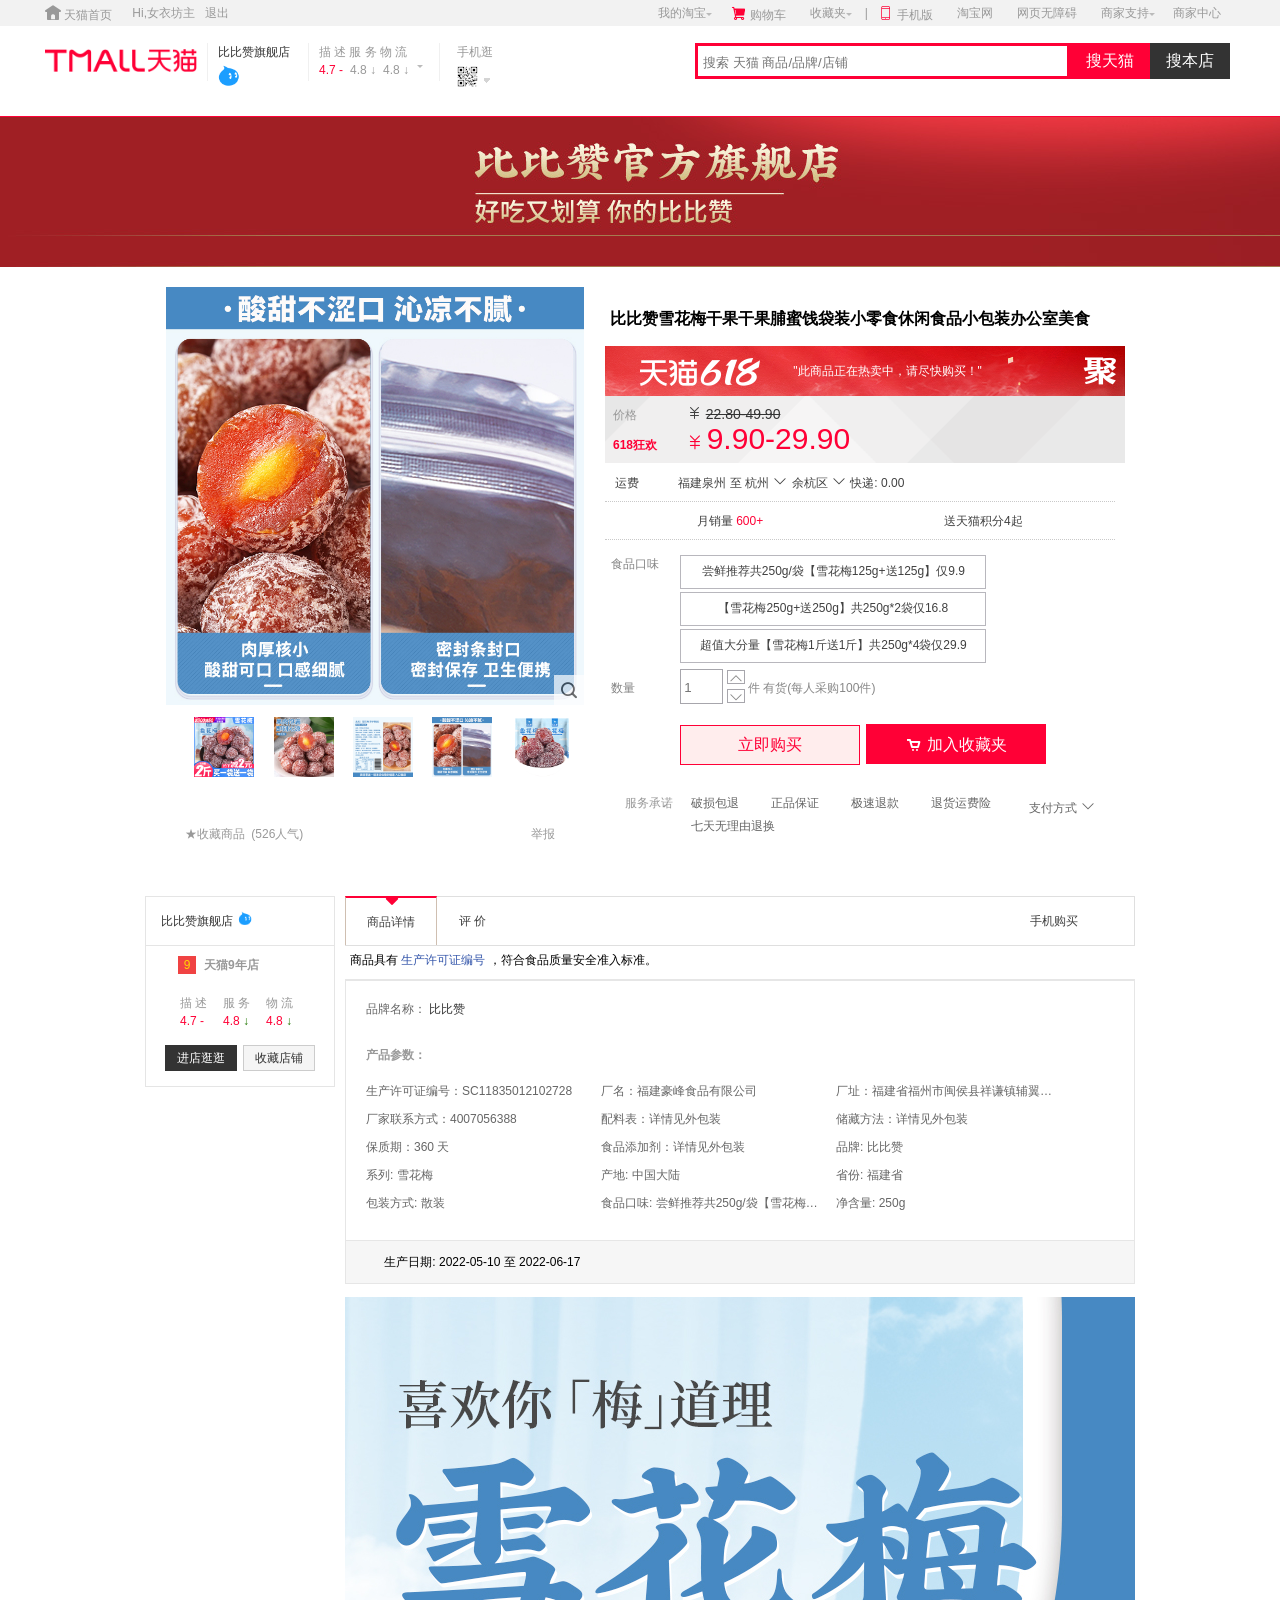
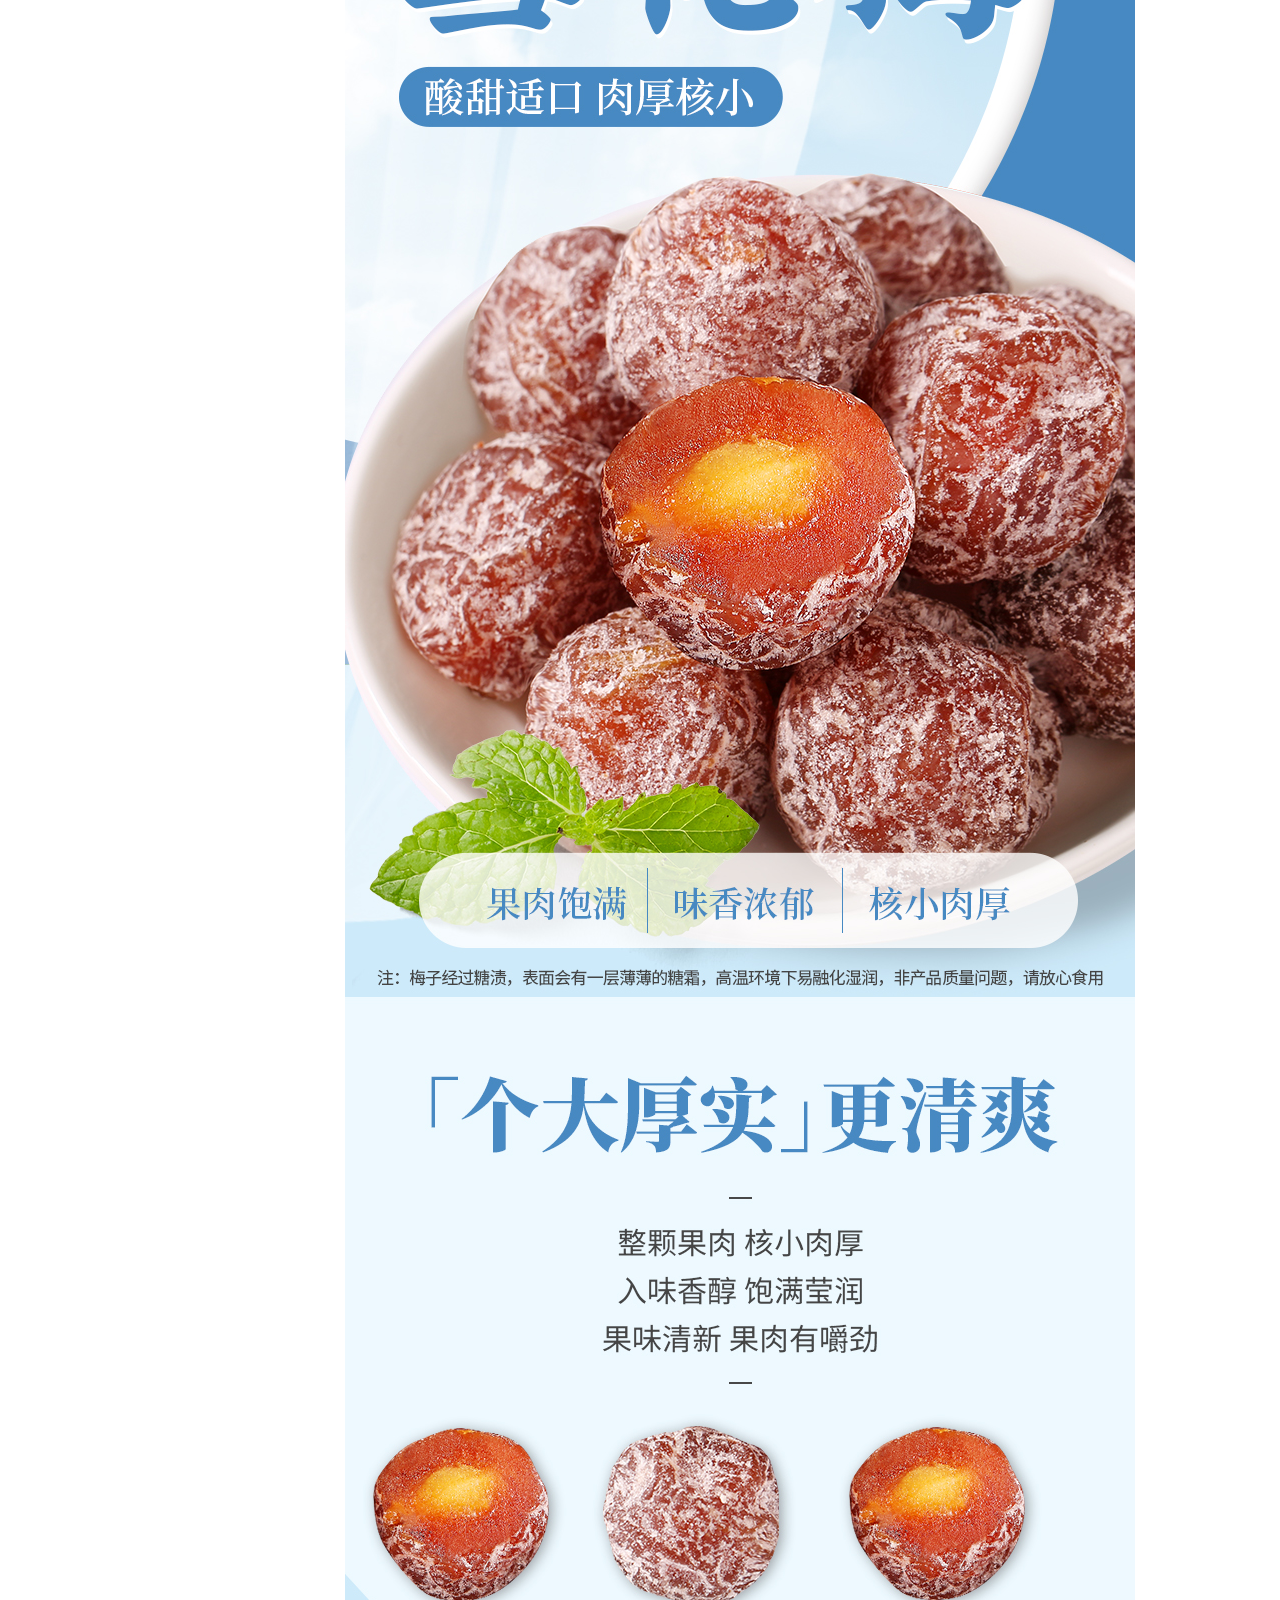
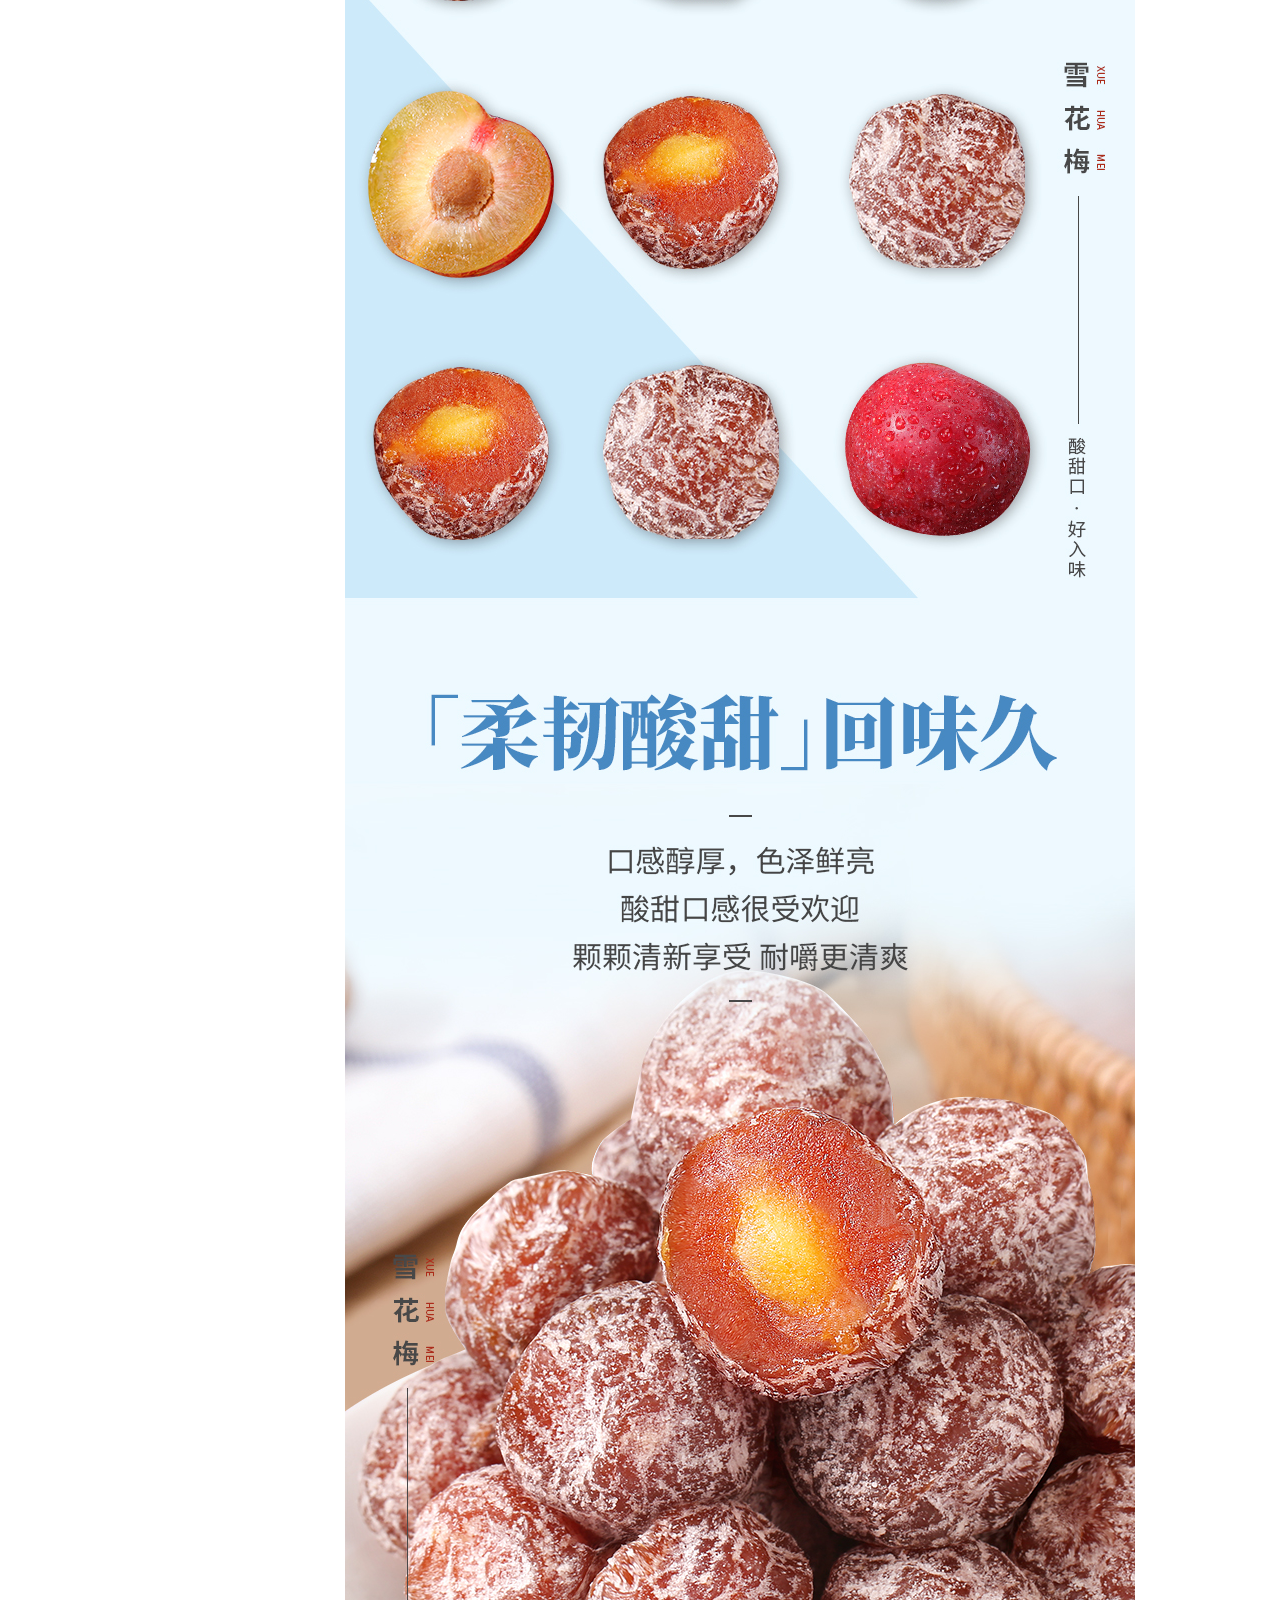
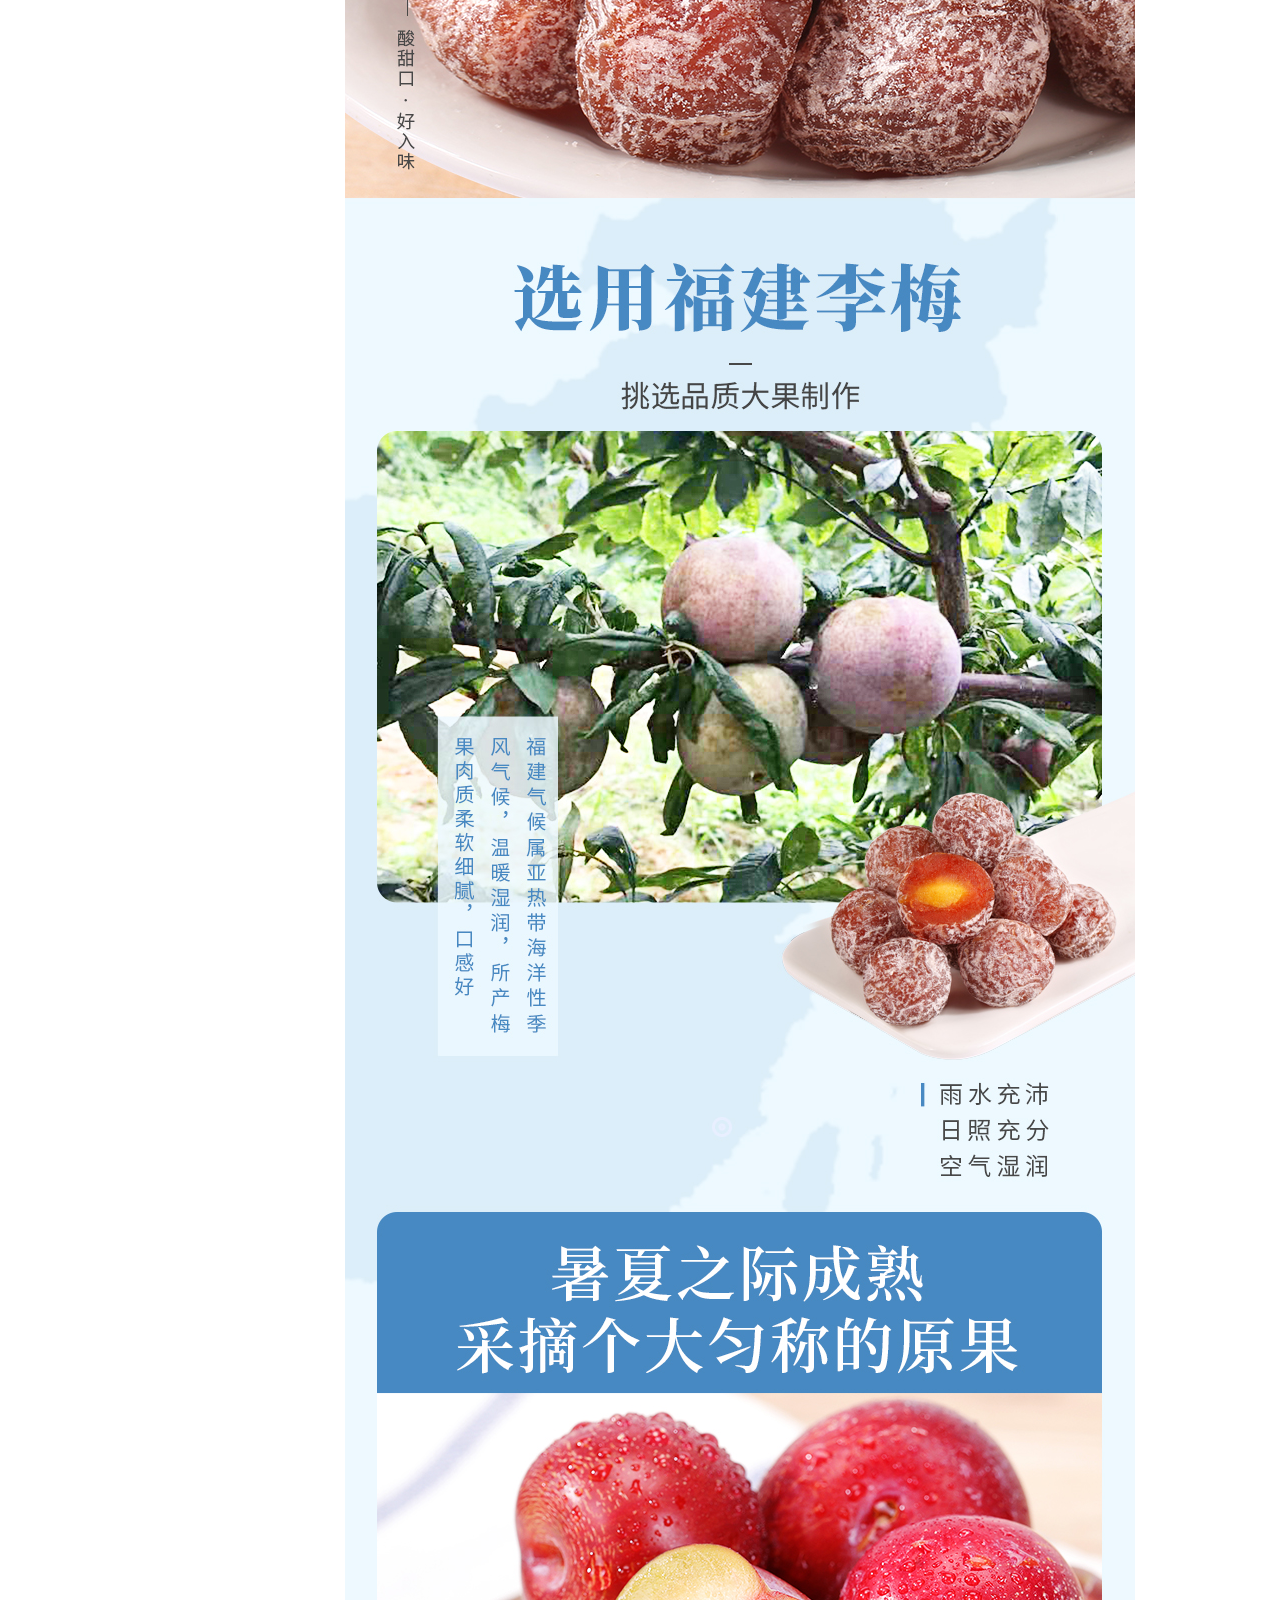
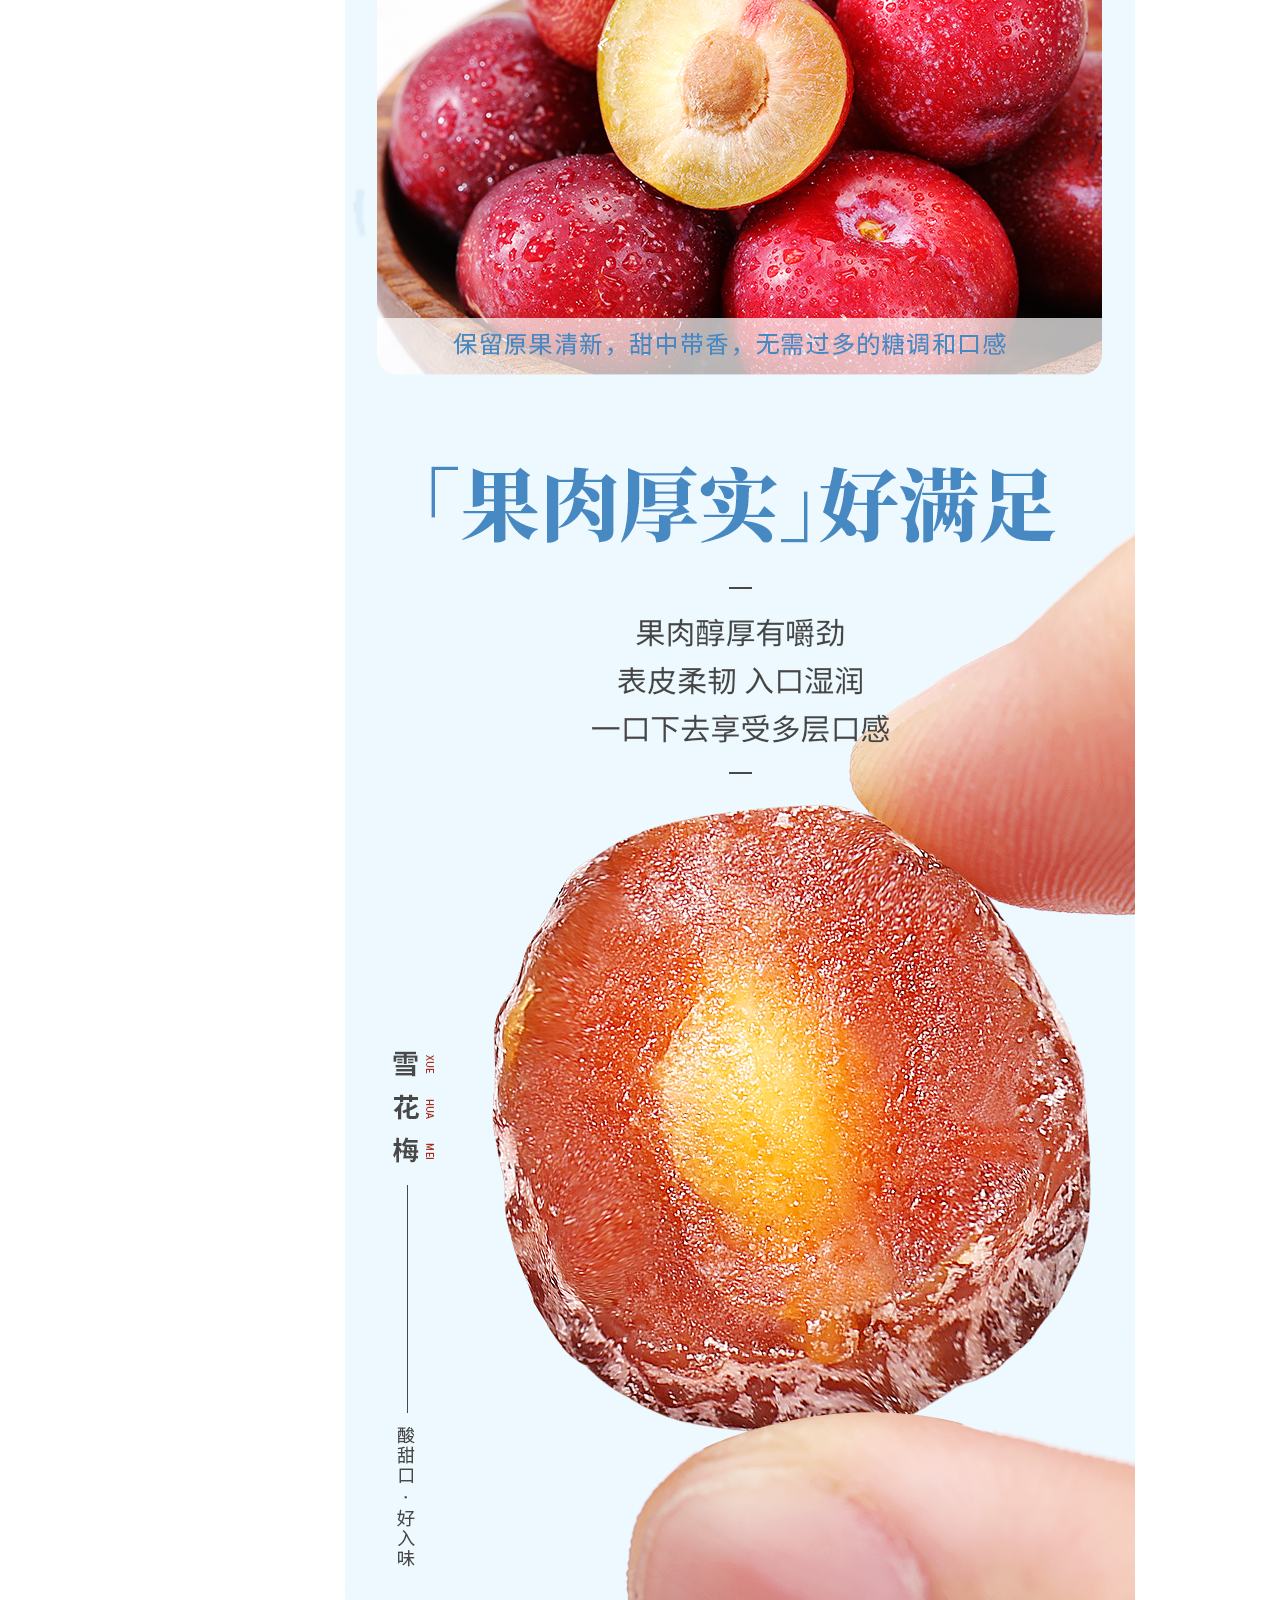
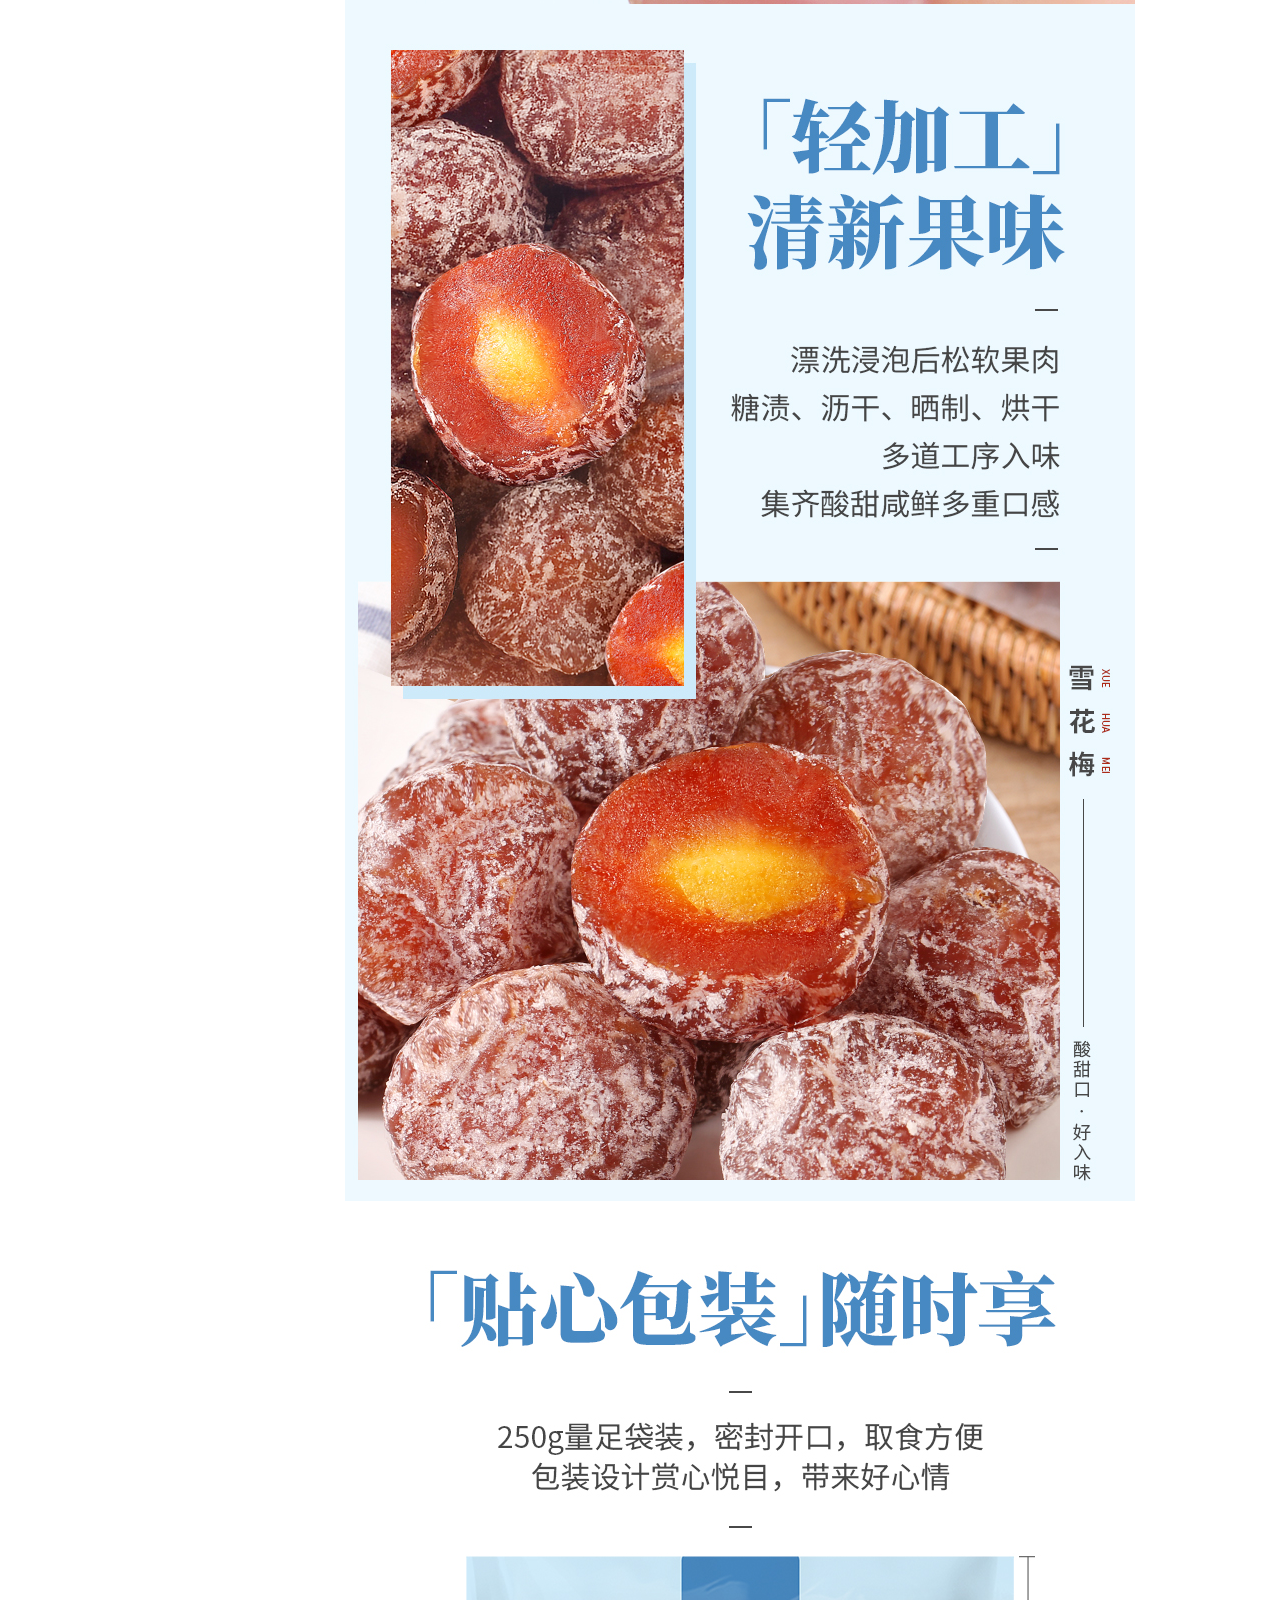
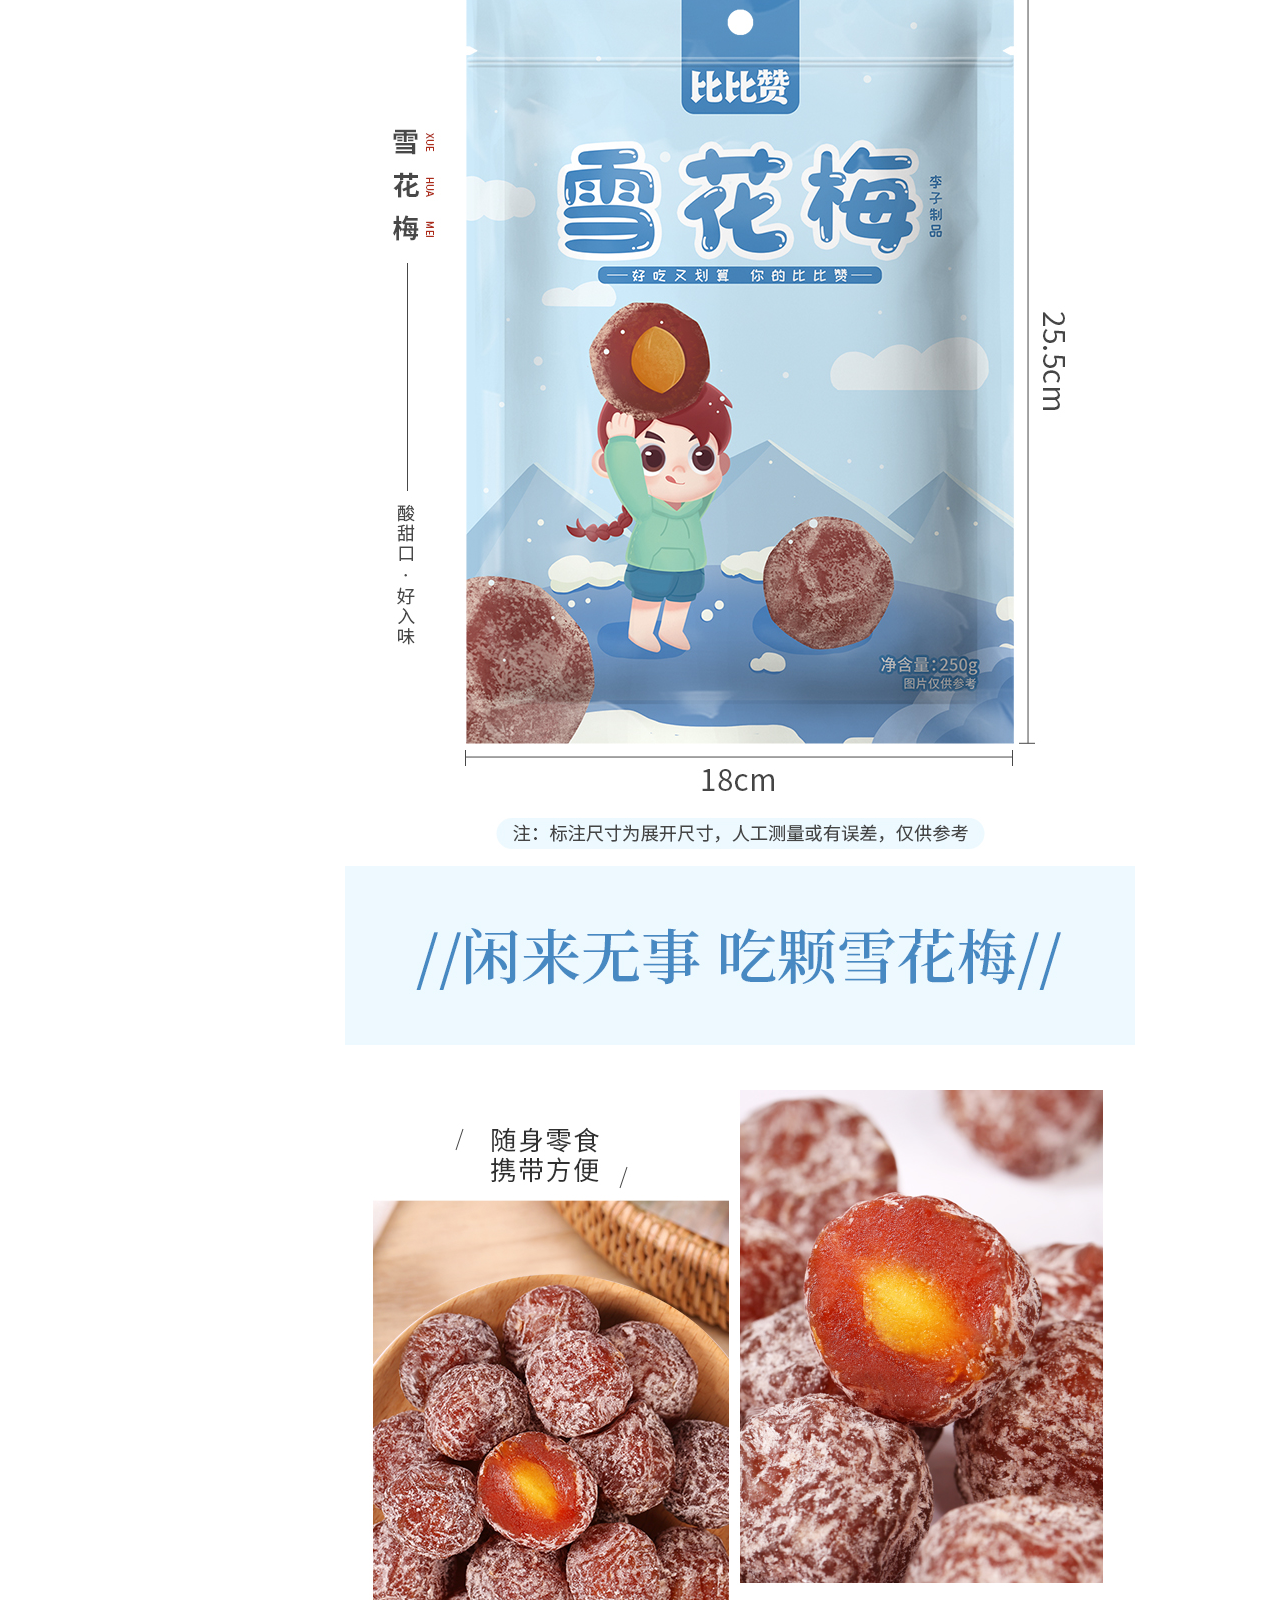
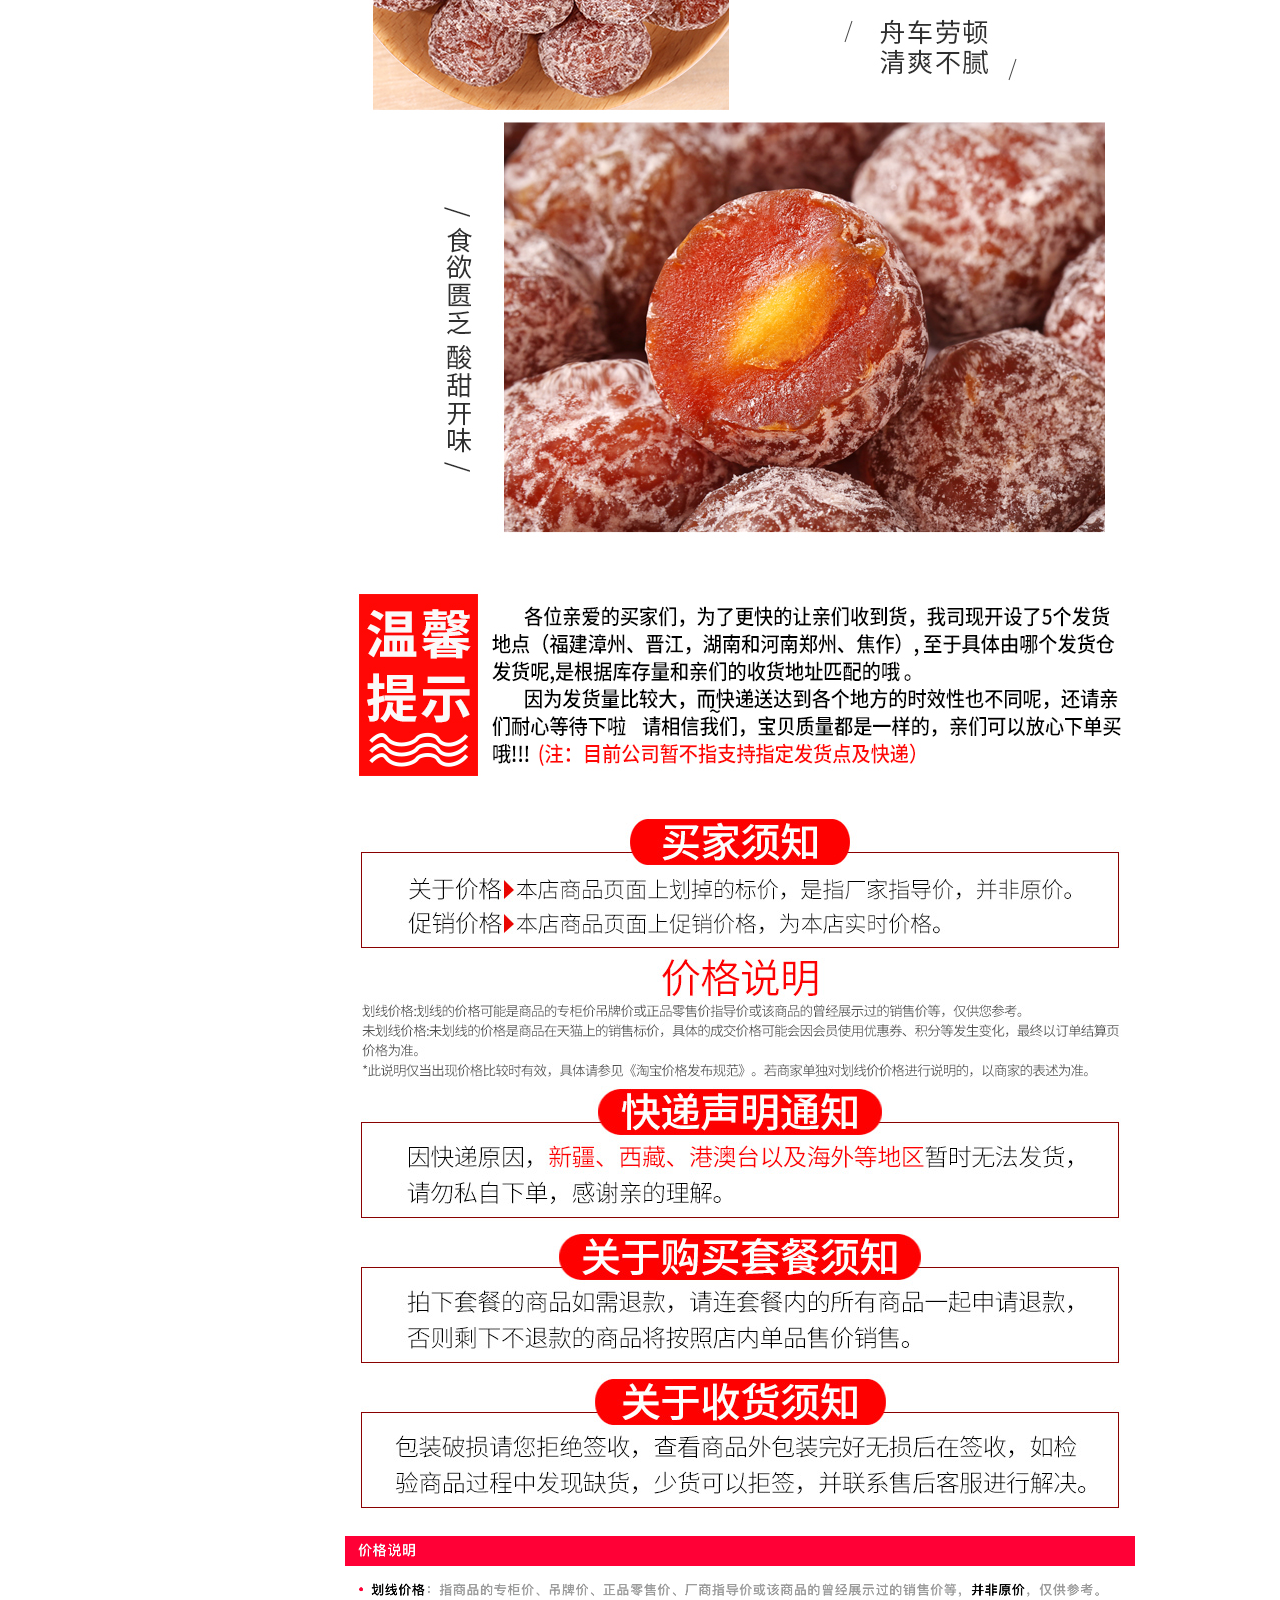
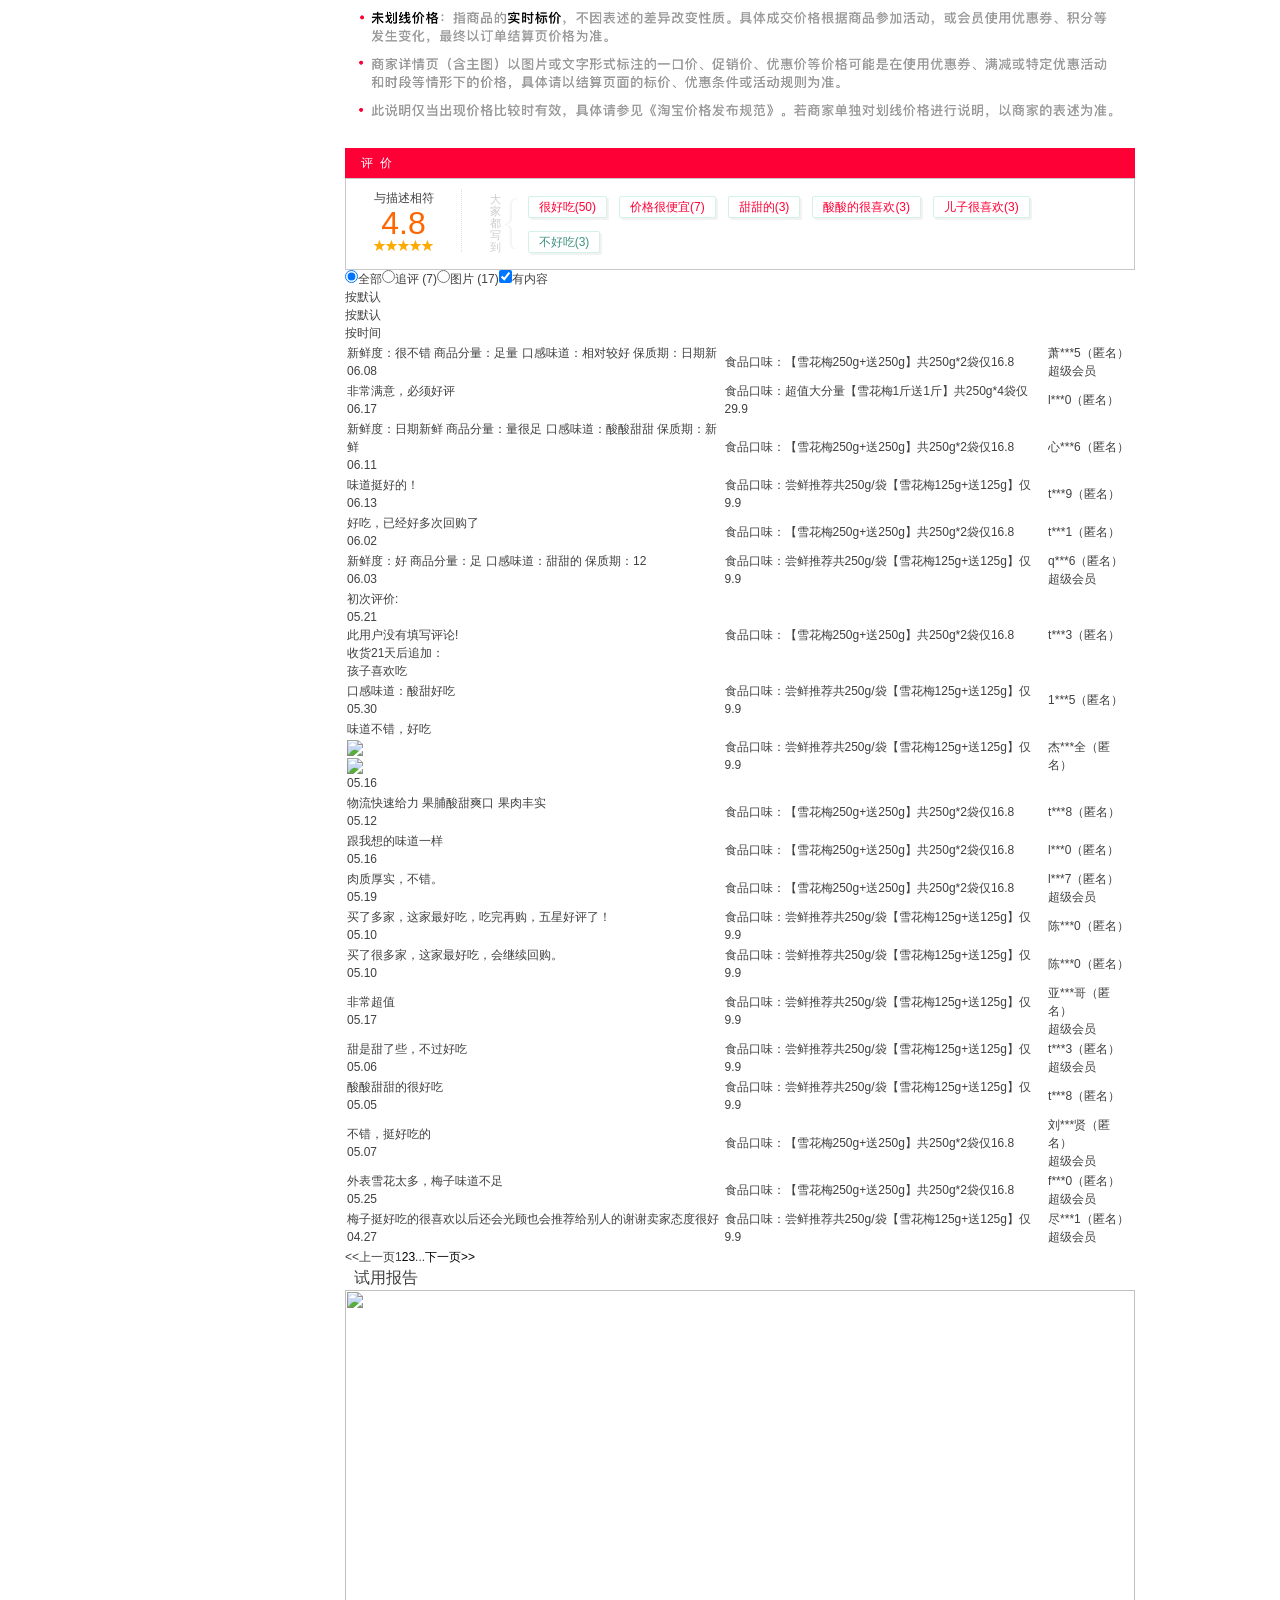
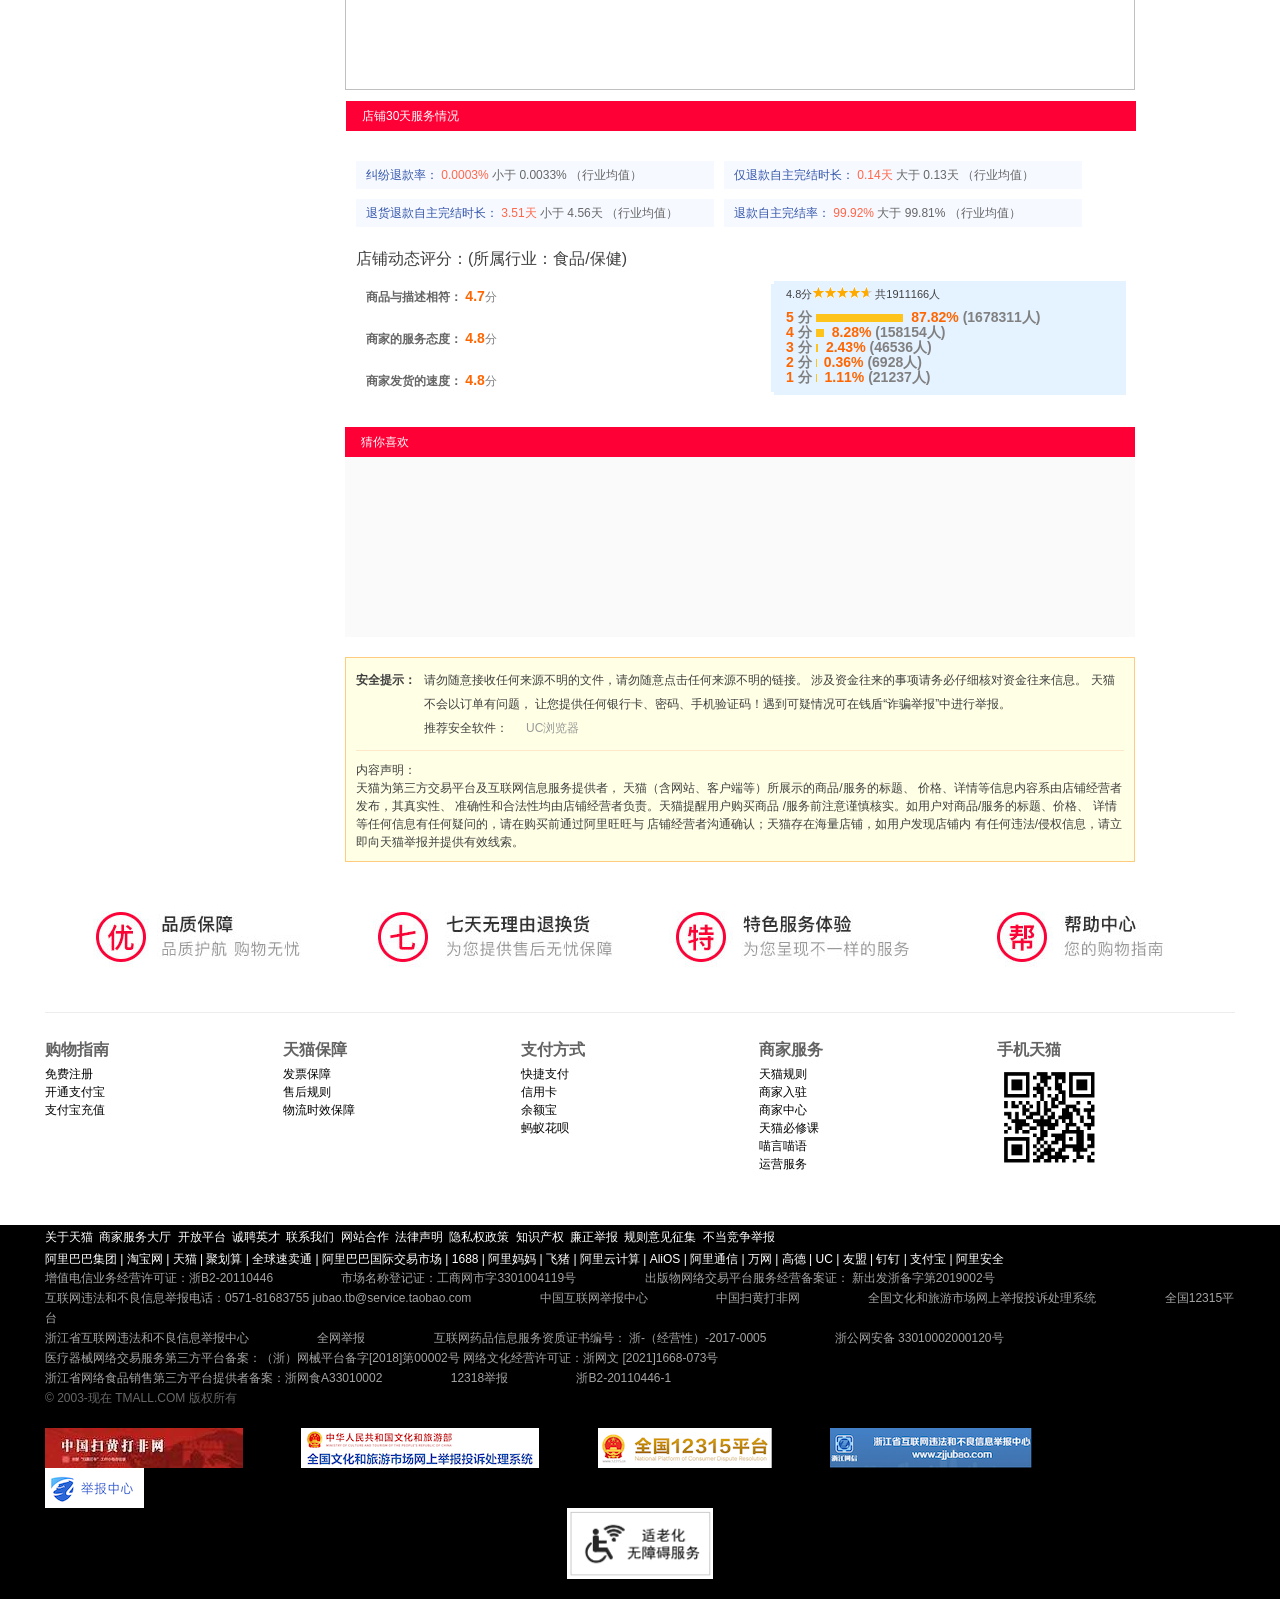
==== src/info.html @ dddafcbf "v1.0.0" ====
<!DOCTYPE html>
<html lang="en">

<head>
  <meta charset="UTF-8" />
  <meta http-equiv="X-UA-Compatible" content="IE=edge" />
  <meta name="viewport" content="width=device-width, initial-scale=1.0" />
  <title>比比赞雪花梅干果干果脯蜜饯袋装小零食休闲食品小包装办公室美食</title>
  <link rel="stylesheet" href="./css/iconfont.css" />
  <link rel="stylesheet" href="./css/reset.css" />
  <link rel="stylesheet" href="./css/info.css" />
</head>

<body>
  <header class="header">
    <div class="container">
      <ul class="hr-lf">
        <li style="padding-right: 20px">
          <a href="#">
            <span class="iconfont icon-fangjian"></span>
            天猫首页
          </a>
        </li>
        <li>Hi,<a href="#">女衣坊主</a></li>
        <a href="#">退出</a>
      </ul>
      <ul class="hr-rg">
        <li>
          <a href="#">
            我的淘宝
            <p class="dropD"></p>
          </a>
        </li>
        <li>
          <a href="#">
            <span class="iconfont icon-gouwuche"></span>
            购物车
          </a>
        </li>
        <li>
          <a href="#">
            收藏夹
            <p class="dropD"></p>
          </a>
        </li>
        <b>|</b>
        <li>
          <a href="#">
            <span class="iconfont icon-shouji"></span>
            手机版
          </a>
        </li>
        <li><a href="#">淘宝网</a></li>
        <li><a href="#">网页无障碍</a></li>
        <li>
          <a href="#">
            商家支持
            <p class="dropD"></p>
          </a>
        </li>
        <li>
          <a href="#">商家中心</a>
        </li>
      </ul>
    </div>
  </header>

  <div class="navcon">
    <div class="nav-hd">
      <div class="navhd-img">
        <img src="./img/tianmao.png" alt="" />
      </div>
      <div class="navhd-middle">
        <div class="navmd-l">
          <span>比比赞旗舰店</span>
          <a href="#"></a>
        </div>
        <div class="navmd-r">
          <ul class="navmdr-t">
            <li>描 述</li>
            <li>服 务</li>
            <li>物 流</li>
          </ul>
          <br />
          <ul class="navmdr-b">
            <li style="color: #ff0036">4.7 -</li>
            <li>4.8 ↓</li>
            <li>4.8 ↓</li>
          </ul>
          <p class="dropD"></p>
        </div>
      </div>
      <div class="navhd-main">
        <span>手机逛淘宝</span>
        <span class="tu"></span>
        <span class="tuicon"></span>
      </div>
      <div class="navhd-ft">
        <input type="text" placeholder="搜索 天猫 商品/品牌/店铺" />
        <a href="#" style="background-color: #ff0036">搜天猫</a>
        <a href="#">搜本店</a>
      </div>
    </div>
  </div>

  <div class="bjtu">
    <img src="./img/infonav1.jpg" alt="" />
  </div>

  <div class="mainer clearfix">
    <div class="manr-l">
      <img src="../src/img/210002016.jpg" alt="" />
      <span class="iconfont icon-fangdajing"></span>
      <ul>
        <li><img src="./img/210002019.jpg" alt="" /></li>
        <li><img src="./img/210002018.jpg" alt="" /></li>
        <li><img src="./img/210002017.jpg" alt="" /></li>
        <li><img src="./img/210002016.jpg" alt="" /></li>
        <li><img src="./img/210002015.jpg" alt="" /></li>
      </ul>
      <p>
        ★收藏商品
        <span>(526人气)</span>
        <a href="#">举报</a>
      </p>
    </div>
    <div class="manr-r">
      <div class="tbdetail-hd">比比赞雪花梅干果干果脯蜜饯袋装小零食休闲食品小包装办公室美食</div>
      <div class="tbdetail-hd1">
        <img src="./img/210002020.png" alt="" />
        "此商品正在热卖中，请尽快购买！"
        <span class="iconfont icon-juhuasuan"></span>
      </div>
      <div class="tbdetail-hd2">
        <div class="tdhd-t">
          <span class="tdt-l">价格</span>
          <span class="tdt-r">
            <em class="iconfont icon-rmb"></em>
            <s>22.80-49.90</s>
          </span>
        </div>
        <div class="tdhd-b">
          <span class="tdb-l">618狂欢</span>
          <span class="tdb-r">
            <em class="iconfont icon-rmb"></em>
            <i>9.90-29.90</i>
          </span>
        </div>
      </div>
      <div class="tbdetail-hd3">
        <span class="wattel">运费</span>
        <span>
          福建泉州 至 杭州
          <span class="iconfont icon-xiangxia"></span>
          余杭区
          <span class="iconfont icon-xiangxia"></span>
          快递: 0.00
        </span>
      </div>
      <div class="tbdetail-hd4">
        <span>月销量 <b style="color: #ff0036">600+</b></span>
        <span>送天猫积分<b>4</b>起</span>
      </div>
      <div class="tbdetail-hd5">
        <span>食品口味</span>
        <span>
          <p>尝鲜推荐共250g/袋【雪花梅125g+送125g】仅9.9</p>
          <p>【雪花梅250g+送250g】共250g*2袋仅16.8</p>
          <p>超值大分量【雪花梅1斤送1斤】共250g*4袋仅29.9</p>
        </span>
      </div>
      <div class="tbdetail-hd6">
        <span class="number">数量</span>
        <span class="number2">
          <input type="text" placeholder="1" />
          <div class="box1">
            <span class="iconfont icon-xiangshang"></span>
            <span class="iconfont icon-xiangxia"></span>
          </div>
          件
          <span>有货(每人采购100件)</span>
        </span>
      </div>
      <div class="tbdetail-hd7">
        <a href="#">立即购买</a>
        <a href="#">
          <span class="iconfont icon-gouwuche2"></span>
          加入收藏夹
        </a>
      </div>
      <div class="tbdetail-hd8">
        <span>服务承诺</span>
        <ul class="tb-serPromise">
          <li>
            <a href="//pages.tmall.com/wow/jz/act/fuwuchengjie?wh_menu_key=psbp"
              title="签收后72小时（食品24小时）内，发现商品破损/漏液，商家承诺24小时内处理，信用评级极好用户享极速退。" target="_blank">
              破损包退
            </a>
          </li>
          <li>
            <a href="//rule.tmall.com/tdetail-4400.htm" title="商品支持正品保障服务" target="_blank"> 正品保证 </a>
          </li>
          <li>
            <a href="//vip.tmall.com/vip/privilege.htm?spm=3.1000588.0.141.2a0ae8&amp;priv=speed"
              title="极速退款是为诚信会员提供的退款退货流程的专享特权，额度是根据每个用户当前的信誉评级情况而定" target="_blank">
              极速退款
            </a>
          </li>
          <li>
            <a href="//pages.tmall.com/wow/rules/20020/thbyfx?wh_biz=tm" title="卖家投保退货运费险，负担一定金额退货运费（保单生效以下单显示为准）"
              target="_blank">
              退货运费险
            </a>
          </li>
          <li>
            <a href="//pages.tmall.com/wow/seller/act/seven-day" title="七天无理由退换" target="_blank">
              七天无理由退换
            </a>
          </li>
        </ul>
        <div class="payid clearfix">
          <p>支付方式</p>
          <em class="iconfont icon-xiangxia"></em>
        </div>
      </div>
    </div>
  </div>

  <div class="tbdetail clearfix">
    <div class="tbdtl-l">
      <div class="tbdtll-name">
        <a href="#">比比赞旗舰店<i></i></a>
      </div>
      <div class="shop-cert">
        <span class="icon">9</span>
        <div class="text">天猫9年店</div>
      </div>
      <div class="main-info">
        <div class="shopdsr-item">
          <div class="shopdsr-title">描 述</div>
          <div class="shopdsr-score">
            <span class="shopdsr-score-con"> 4.7 - </span>
          </div>
        </div>
        <div class="shopdsr-item">
          <div class="shopdsr-title">服 务</div>
          <div class="shopdsr-score">
            <span class="shopdsr-score-con">
              4.8
              <i style="color: #1f7700">↓</i>
            </span>
          </div>
        </div>
        <div class="shopdsr-item">
          <div class="shopdsr-title">物 流</div>
          <div class="shopdsr-score">
            <span class="shopdsr-score-con">
              4.8
              <i style="color: #1f7700">↓</i>
            </span>
          </div>
        </div>
      </div>
      <div class="btnArea">
        <a href="//skshipin.tmall.com" target="_blank" class="enterShop">进店逛逛</a>
        <a href="//favorite.taobao.com/popup/add_collection.htm?id=111196272&amp;itemid=111196272&amp;itemtype=0&amp;ownerid=88ad5d5c107a16c6ba71e7bb06b05361&amp;scjjc=2"
          mercury:params="id=111196272&amp;itemid=111196272&amp;itemtype=0&amp;ownerid=88ad5d5c107a16c6ba71e7bb06b05361"
          class="favShop">
          收藏店铺
        </a>
      </div>
    </div>
    <div class="tbdtl-r">
      <div class="tddtlr1">
        <ul class="tabbar">
          <li>
            商品详情
            <span class="iconfont icon-xiangxia1"></span>
          </li>
          <li>评 价</li>
          <li>手机购买</li>
        </ul>
      </div>
      <div class="tddtlr2">
        <ul class="auth-list">
          <li>
            商品具有
            <a target="_blank" href="//baike.taobao.com/view.htm?tp=18&amp;wd=SC11835012102728">生产许可证编号</a>
            ，符合食品质量安全准入标准。
          </li>
        </ul>
      </div>
      <div class="tddtlr3">
        <div class="attributes-list">
          <div class="name">
            品牌名称：<b class="J_EbrandLogo" target="_blank"
              href="//brand.tmall.com/brandInfo.htm?brandId=6370618910&amp;type=0&amp;scm=1048.1.1.4">
              比比赞
            </b>
          </div>
        </div>
        <p class="attr-list-hd">
          <em>产品参数：</em>
        </p>
        <ul class="J_AttrUL clearfix">
          <li title="SC11835012102728">生产许可证编号：SC11835012102728</li>
          <li title="福建豪峰食品有限公司">厂名：福建豪峰食品有限公司</li>
          <li title="福建省福州市闽侯县祥谦镇辅翼村合金路2号厂房四第三层">
            厂址：福建省福州市闽侯县祥谦镇辅翼村合金路2号厂房四第三层
          </li>
          <li title="4007056388">厂家联系方式：4007056388</li>
          <li title="详情见外包装">配料表：详情见外包装</li>
          <li title="详情见外包装">储藏方法：详情见外包装</li>
          <li title="360">保质期：360 天</li>
          <li title="详情见外包装">食品添加剂：详情见外包装</li>
          <li id="J_attrBrandName" title="&nbsp;比比赞">品牌:&nbsp;比比赞</li>
          <li title="&nbsp;雪花梅">系列:&nbsp;雪花梅</li>
          <li title="&nbsp;中国大陆">产地:&nbsp;中国大陆</li>
          <li title="&nbsp;福建省">省份:&nbsp;福建省</li>
          <li title="&nbsp;散装">包装方式:&nbsp;散装</li>
          <li
            title="&nbsp;尝鲜推荐共250g/袋【雪花梅125g+送125g】仅9.9&nbsp;【雪花梅250g+送250g】共250g*2袋仅16.8&nbsp;超值大分量【雪花梅1斤送1斤】共250g*4袋仅29.9&nbsp;共250g/袋【雪花梅125g+送125g】仅11/&nbsp;【雪花梅250g+送250g】共250g*2袋仅18.7/&nbsp;【雪花梅1斤送1斤】共250g*4袋仅33.2/">
            食品口味:&nbsp;尝鲜推荐共250g/袋【雪花梅125g+送125g】仅9.9&nbsp;【雪花梅250g+送250g】共250g*2袋仅16.8&nbsp;超值大分量【雪花梅1斤送1斤】共250g*4袋仅29.9&nbsp;共250g/袋【雪花梅125g+送125g】仅11/&nbsp;【雪花梅250g+送250g】共250g*2袋仅18.7/&nbsp;【雪花梅1斤送1斤】共250g*4袋仅33.2/
          </li>
          <li title="&nbsp;250g">净含量:&nbsp;250g</li>
          <!-- 健字号相关-->
        </ul>
        <div class="tb-validity">
          <img src="//img.alicdn.com/tps/i2/T1BzTmXnNbXXX1azE.-13-13.png" width="13" height="13" />
          生产日期: 2022-05-10 至 2022-06-17
        </div>
      </div>
      <div class="tddtlr4">
        <p>
          <img src="./img/210002011.jpg" alt="" />
          <img src="./img/210002010.jpg" alt="" />
          <img src="./img/210002009.jpg" alt="" />
          <img src="./img/210002008.jpg" alt="" />
          <img src="./img/210002007.jpg" alt="" />
          <img src="./img/210002006.jpg" alt="" />
          <img src="./img/210002005.jpg" alt="" />
          <img src="./img/210002004.jpg" alt="" />
          <img src="./img/210002003.jpg" alt="" />
          <img src="./img/210002002.jpg" alt="" />
          <img src="./img/210002001.jpg" alt="" />
          <img src="./img/210002000.png" alt="" />
        </p>
      </div>
      <div class="tddtlr5">
        <div id="J_Reviews" class="J_DetailSection">
          <h4 class="hd">评&nbsp;&nbsp;价</h4>
          <div class="tm-rate">
            <div class="rate-header">
              <div class="rate-score">
                <h4>与描述相符</h4>
                <strong>4.8</strong>
                <p><span class="score-value-no"><em></em></span></p>
              </div>
              <div class="rate-tag-box">
                <div class="rate-tag-label"><span>大家都写到</span></div>
                <div class="rate-tag-list">
                  <div class="rate-tag-inner">
                    <span class="tag-posi">
                      <a id="ratetag923_10231014a" href="#">
                        很好吃(50)
                        <s></s>
                      </a>
                    </span>
                    <span class="tag-posi">
                      <a id="ratetag923_10001013a" href="#">
                        价格很便宜(7)
                        <s></s>
                      </a>
                    </span>
                    <span class="tag-posi">
                      <a id="ratetag923_10041014a" href="#">
                        甜甜的(3)
                        <s></s>
                      </a>
                    </span>
                    <span class="tag-posi">
                      <a id="ratetag923_10051014a" href="#">
                        酸酸的很喜欢(3)
                        <s></s>
                      </a>
                    </span>
                    <span class="tag-posi">
                      <a id="ratetag923_10031000a" href="#">
                        儿子很喜欢(3)
                        <s></s>
                      </a>
                    </span>
                    <span class="tag-neg">
                      <a id="ratetag923_10231014b" href="#">
                        不好吃(3)
                        <s></s>
                      </a>
                    </span>
                  </div>
                </div>
                <span class="rate-tag-toggle" title="显示所有信息"></span>
              </div>
            </div>
            <div class="rate-toolbar"><span class="rate-filter"><input class="rate-list-all rate-radio-group"
                  id="J_RateWithFilterall1655771449281" type="radio" name="radiogrounp" checked=""><label
                  for="J_RateWithFilterall1655771449281">全部</label><input class="rate-list-append rate-radio-group"
                  id="J_RateWithAppend1655771449281" type="radio" name="radiogrounp"><label
                  for="J_RateWithAppend1655771449281">追评 (7)</label><input class="rate-list-picture rate-radio-group"
                  id="J_RateWithPicture1655771449281" type="radio" name="radiogrounp"><label
                  for="J_RateWithPicture1655771449281">图片 (17)</label></span><span class="rate-chat-btn"
                style="display: none;"><input class="rate-list-chat rate-radio-group" id="J_ReviewChat1655771449281"
                  type="radio" name="radiogrounp"><label for="J_ReviewChat1655771449281">一起逛</label></span><span
                class="tm-toolbar-lft"><span class="tm-rate-addin"></span><input class="rate-list-hascontent"
                  id="J_RateWithContent1655771449281" type="checkbox" name="content" checked=""><label
                  for="J_RateWithContent1655771449281">有内容</label>
                <div class="rate-sort ">
                  <div class="tm-selectbtn tm-rate-sort"> <span z-index="0" class="tm-current">按默认</span>
                    <ul>
                      <li event-val="sort_3" event-data="{userPropertyId:10,userPropertyIndex:0}" class="tm-r-default">
                        <a"> 按默认 </a">
                      </li>
                      <li event-val="sort_1"
                        event-data="{userPropertyId:&quot;10&quot;,userPropertyIndex:&quot;1&quot;}" class="tm-r-time">
                        <a"> 按时间 </a">
                      </li>
                    </ul>
                  </div>
                </div>
              </span>
            </div>
            <div class="rate-grid">
              <table>
                <tbody>
                  <tr>
                    <td class="tm-col-master">
                      <div class="tm-rate-content">
                        <div class="tm-rate-fulltxt">新鲜度：很不错 商品分量：足量 口感味道：相对较好 保质期：日期新</div>
                        <div class="tm-m-photos">
                          <ul class="tm-m-photos-thumb"> </ul>
                          <div class="tm-m-photo-viewer" style="width:0px;height:0px;display:none;"> <img src=""> <a
                              class="tm-m-photo-viewer-navleft"><i class="tm-m-photo-viewer-navicon"></i></a> <a
                              class="tm-m-photo-viewer-navright"><i class="tm-m-photo-viewer-navicon"></i></a></div>
                        </div>
                      </div>
                      <div class="tm-rate-date">06.08</div>
                    </td>
                    <td class="col-meta">
                      <div class="rate-sku">
                        <p title="食品口味:【雪花梅250g+送250g】共250g*2袋仅16.8"><span>食品口味：</span>【雪花梅250g+送250g】共250g*2袋仅16.8
                        </p>
                      </div>
                      <div class="rate-user-profile">
                        <p title=""></p>
                      </div>
                    </td>
                    <td class="col-author">
                      <div class="rate-user-info">萧<span>***</span>5<span>（匿名）</span></div>
                      <div class="rate-user-grade">
                        <p class="gold-user">超级会员</p>
                      </div>
                    </td>
                  </tr>
                  <tr>
                    <td class="tm-col-master">
                      <div class="tm-rate-content">
                        <div class="tm-rate-fulltxt">非常满意，必须好评</div>
                        <div class="tm-m-photos">
                          <ul class="tm-m-photos-thumb"> </ul>
                          <div class="tm-m-photo-viewer" style="width:0px;height:0px;display:none;"> <img src=""> <a
                              class="tm-m-photo-viewer-navleft"><i class="tm-m-photo-viewer-navicon"></i></a> <a
                              class="tm-m-photo-viewer-navright"><i class="tm-m-photo-viewer-navicon"></i></a></div>
                        </div>
                      </div>
                      <div class="tm-rate-date">06.17</div>
                    </td>
                    <td class="col-meta">
                      <div class="rate-sku">
                        <p title="食品口味:超值大分量【雪花梅1斤送1斤】共250g*4袋仅29.9"><span>食品口味：</span>超值大分量【雪花梅1斤送1斤】共250g*4袋仅29.9
                        </p>
                      </div>
                      <div class="rate-user-profile">
                        <p title=""></p>
                      </div>
                    </td>
                    <td class="col-author">
                      <div class="rate-user-info">l<span>***</span>0<span>（匿名）</span></div>
                    </td>
                  </tr>
                  <tr>
                    <td class="tm-col-master">
                      <div class="tm-rate-content">
                        <div class="tm-rate-fulltxt">新鲜度：日期新鲜 商品分量：量很足 口感味道：酸酸甜甜 保质期：新鲜</div>
                        <div class="tm-m-photos">
                          <ul class="tm-m-photos-thumb"> </ul>
                          <div class="tm-m-photo-viewer" style="width:0px;height:0px;display:none;"> <img src=""> <a
                              class="tm-m-photo-viewer-navleft"><i class="tm-m-photo-viewer-navicon"></i></a> <a
                              class="tm-m-photo-viewer-navright"><i class="tm-m-photo-viewer-navicon"></i></a></div>
                        </div>
                      </div>
                      <div class="tm-rate-date">06.11</div>
                    </td>
                    <td class="col-meta">
                      <div class="rate-sku">
                        <p title="食品口味:【雪花梅250g+送250g】共250g*2袋仅16.8"><span>食品口味：</span>【雪花梅250g+送250g】共250g*2袋仅16.8
                        </p>
                      </div>
                      <div class="rate-user-profile">
                        <p title=""></p>
                      </div>
                    </td>
                    <td class="col-author">
                      <div class="rate-user-info">心<span>***</span>6<span>（匿名）</span></div>
                    </td>
                  </tr>
                  <tr>
                    <td class="tm-col-master">
                      <div class="tm-rate-content">
                        <div class="tm-rate-fulltxt">味道挺好的！</div>
                        <div class="tm-m-photos">
                          <ul class="tm-m-photos-thumb"> </ul>
                          <div class="tm-m-photo-viewer" style="width:0px;height:0px;display:none;"> <img src=""> <a
                              class="tm-m-photo-viewer-navleft"><i class="tm-m-photo-viewer-navicon"></i></a> <a
                              class="tm-m-photo-viewer-navright"><i class="tm-m-photo-viewer-navicon"></i></a></div>
                        </div>
                      </div>
                      <div class="tm-rate-date">06.13</div>
                    </td>
                    <td class="col-meta">
                      <div class="rate-sku">
                        <p title="食品口味:尝鲜推荐共250g/袋【雪花梅125g+送125g】仅9.9">
                          <span>食品口味：</span>尝鲜推荐共250g/袋【雪花梅125g+送125g】仅9.9
                        </p>
                      </div>
                      <div class="rate-user-profile">
                        <p title=""></p>
                      </div>
                    </td>
                    <td class="col-author">
                      <div class="rate-user-info">t<span>***</span>9<span>（匿名）</span></div>
                    </td>
                  </tr>
                  <tr>
                    <td class="tm-col-master">
                      <div class="tm-rate-content">
                        <div class="tm-rate-fulltxt">好吃，已经好多次回购了</div>
                        <div class="tm-m-photos">
                          <ul class="tm-m-photos-thumb"> </ul>
                          <div class="tm-m-photo-viewer" style="width:0px;height:0px;display:none;"> <img src=""> <a
                              class="tm-m-photo-viewer-navleft"><i class="tm-m-photo-viewer-navicon"></i></a> <a
                              class="tm-m-photo-viewer-navright"><i class="tm-m-photo-viewer-navicon"></i></a></div>
                        </div>
                      </div>
                      <div class="tm-rate-date">06.02</div>
                    </td>
                    <td class="col-meta">
                      <div class="rate-sku">
                        <p title="食品口味:【雪花梅250g+送250g】共250g*2袋仅16.8"><span>食品口味：</span>【雪花梅250g+送250g】共250g*2袋仅16.8
                        </p>
                      </div>
                      <div class="rate-user-profile">
                        <p title=""></p>
                      </div>
                    </td>
                    <td class="col-author">
                      <div class="rate-user-info">t<span>***</span>1<span>（匿名）</span></div>
                    </td>
                  </tr>
                  <tr>
                    <td class="tm-col-master">
                      <div class="tm-rate-content">
                        <div class="tm-rate-fulltxt">新鲜度：好 商品分量：足 口感味道：甜甜的 保质期：12</div>
                        <div class="tm-m-photos">
                          <ul class="tm-m-photos-thumb"> </ul>
                          <div class="tm-m-photo-viewer" style="width:0px;height:0px;display:none;"> <img src=""> <a
                              class="tm-m-photo-viewer-navleft"><i class="tm-m-photo-viewer-navicon"></i></a> <a
                              class="tm-m-photo-viewer-navright"><i class="tm-m-photo-viewer-navicon"></i></a></div>
                        </div>
                      </div>
                      <div class="tm-rate-date">06.03</div>
                    </td>
                    <td class="col-meta">
                      <div class="rate-sku">
                        <p title="食品口味:尝鲜推荐共250g/袋【雪花梅125g+送125g】仅9.9">
                          <span>食品口味：</span>尝鲜推荐共250g/袋【雪花梅125g+送125g】仅9.9
                        </p>
                      </div>
                      <div class="rate-user-profile">
                        <p title=""></p>
                      </div>
                    </td>
                    <td class="col-author">
                      <div class="rate-user-info">q<span>***</span>6<span>（匿名）</span></div>
                      <div class="rate-user-grade">
                        <p class="gold-user">超级会员</p>
                      </div>
                    </td>
                  </tr>
                  <tr>
                    <td class="tm-col-master">
                      <div class="tm-rate-premiere">
                        <div class="tm-rate-tag">
                          <div class="tm-rate-title">初次评价:</div>
                          <div class="tm-rate-date">05.21</div>
                        </div>
                        <div class="tm-rate-content">
                          <div class="tm-rate-fulltxt">此用户没有填写评论!</div>
                          <div class="tm-m-photos">
                            <ul class="tm-m-photos-thumb"> </ul>
                            <div class="tm-m-photo-viewer" style="width:0px;height:0px;display:none;"> <img src=""> <a
                                class="tm-m-photo-viewer-navleft"><i class="tm-m-photo-viewer-navicon"></i></a> <a
                                class="tm-m-photo-viewer-navright"><i class="tm-m-photo-viewer-navicon"></i></a>
                            </div>
                          </div>
                        </div>
                      </div>
                      <div class="tm-rate-append">
                        <div class="tm-rate-tag">
                          <div class="tm-rate-title"><span class="tm-rate-daydiff">收货21天后追加：</span></div>
                          <div class="tm-rate-date"></div>
                        </div>
                        <div class="tm-rate-content">
                          <div class="tm-rate-fulltxt">孩子喜欢吃</div>
                          <div class="tm-m-photos">
                            <ul class="tm-m-photos-thumb"> </ul>
                            <div class="tm-m-photo-viewer" style="width:0px;height:0px;display:none;"> <img src=""> <a
                                class="tm-m-photo-viewer-navleft"><i class="tm-m-photo-viewer-navicon"></i></a> <a
                                class="tm-m-photo-viewer-navright"><i class="tm-m-photo-viewer-navicon"></i></a>
                            </div>
                          </div>
                        </div><s></s>
                      </div>
                    </td>
                    <td class="col-meta">
                      <div class="rate-sku">
                        <p title="食品口味:【雪花梅250g+送250g】共250g*2袋仅16.8"><span>食品口味：</span>【雪花梅250g+送250g】共250g*2袋仅16.8
                        </p>
                      </div>
                      <div class="rate-user-profile">
                        <p title=""></p>
                      </div>
                    </td>
                    <td class="col-author">
                      <div class="rate-user-info">t<span>***</span>3<span>（匿名）</span></div>
                    </td>
                  </tr>
                  <tr>
                    <td class="tm-col-master">
                      <div class="tm-rate-content">
                        <div class="tm-rate-fulltxt">口感味道：酸甜好吃</div>
                        <div class="tm-m-photos">
                          <ul class="tm-m-photos-thumb"> </ul>
                          <div class="tm-m-photo-viewer" style="width:0px;height:0px;display:none;"> <img src=""> <a
                              class="tm-m-photo-viewer-navleft"><i class="tm-m-photo-viewer-navicon"></i></a> <a
                              class="tm-m-photo-viewer-navright"><i class="tm-m-photo-viewer-navicon"></i></a></div>
                        </div>
                      </div>
                      <div class="tm-rate-date">05.30</div>
                    </td>
                    <td class="col-meta">
                      <div class="rate-sku">
                        <p title="食品口味:尝鲜推荐共250g/袋【雪花梅125g+送125g】仅9.9">
                          <span>食品口味：</span>尝鲜推荐共250g/袋【雪花梅125g+送125g】仅9.9
                        </p>
                      </div>
                      <div class="rate-user-profile">
                        <p title=""></p>
                      </div>
                    </td>
                    <td class="col-author">
                      <div class="rate-user-info">1<span>***</span>5<span>（匿名）</span></div>
                    </td>
                  </tr>
                  <tr>
                    <td class="tm-col-master">
                      <div class="tm-rate-content">
                        <div class="tm-rate-fulltxt">味道不错，好吃</div>
                        <div class="tm-m-photos">
                          <ul class="tm-m-photos-thumb">
                            <li
                              data-src="//img.alicdn.com/bao/uploaded/i4/O1CN01tFWwsY224HMGeN7oF_!!0-rate.jpg_400x400.jpg">
                              <img
                                src="//img.alicdn.com/bao/uploaded/i4/O1CN01tFWwsY224HMGeN7oF_!!0-rate.jpg_40x40.jpg">
                              <b class="tm-photos-arrow"></b>
                            </li>
                            <li
                              data-src="//img.alicdn.com/bao/uploaded/i2/O1CN01Nl3xGu224HMA42rDl_!!0-rate.jpg_400x400.jpg">
                              <img
                                src="//img.alicdn.com/bao/uploaded/i2/O1CN01Nl3xGu224HMA42rDl_!!0-rate.jpg_40x40.jpg">
                              <b class="tm-photos-arrow"></b>
                            </li>
                          </ul>
                          <div class="tm-m-photo-viewer" style="width:0px;height:0px;display:none;"> <img src=""> <a
                              class="tm-m-photo-viewer-navleft"><i class="tm-m-photo-viewer-navicon"></i></a> <a
                              class="tm-m-photo-viewer-navright"><i class="tm-m-photo-viewer-navicon"></i></a></div>
                        </div>
                      </div>
                      <div class="tm-rate-date">05.16</div>
                    </td>
                    <td class="col-meta">
                      <div class="rate-sku">
                        <p title="食品口味:尝鲜推荐共250g/袋【雪花梅125g+送125g】仅9.9">
                          <span>食品口味：</span>尝鲜推荐共250g/袋【雪花梅125g+送125g】仅9.9
                        </p>
                      </div>
                      <div class="rate-user-profile">
                        <p title=""></p>
                      </div>
                    </td>
                    <td class="col-author">
                      <div class="rate-user-info">杰<span>***</span>全<span>（匿名）</span></div>
                    </td>
                  </tr>
                  <tr>
                    <td class="tm-col-master">
                      <div class="tm-rate-content">
                        <div class="tm-rate-fulltxt">物流快速给力 果脯酸甜爽口 果肉丰实</div>
                        <div class="tm-m-photos">
                          <ul class="tm-m-photos-thumb"> </ul>
                          <div class="tm-m-photo-viewer" style="width:0px;height:0px;display:none;"> <img src=""> <a
                              class="tm-m-photo-viewer-navleft"><i class="tm-m-photo-viewer-navicon"></i></a> <a
                              class="tm-m-photo-viewer-navright"><i class="tm-m-photo-viewer-navicon"></i></a></div>
                        </div>
                      </div>
                      <div class="tm-rate-date">05.12</div>
                    </td>
                    <td class="col-meta">
                      <div class="rate-sku">
                        <p title="食品口味:【雪花梅250g+送250g】共250g*2袋仅16.8"><span>食品口味：</span>【雪花梅250g+送250g】共250g*2袋仅16.8
                        </p>
                      </div>
                      <div class="rate-user-profile">
                        <p title=""></p>
                      </div>
                    </td>
                    <td class="col-author">
                      <div class="rate-user-info">t<span>***</span>8<span>（匿名）</span></div>
                    </td>
                  </tr>
                  <tr>
                    <td class="tm-col-master">
                      <div class="tm-rate-content">
                        <div class="tm-rate-fulltxt">跟我想的味道一样</div>
                        <div class="tm-m-photos">
                          <ul class="tm-m-photos-thumb"> </ul>
                          <div class="tm-m-photo-viewer" style="width:0px;height:0px;display:none;"> <img src=""> <a
                              class="tm-m-photo-viewer-navleft"><i class="tm-m-photo-viewer-navicon"></i></a> <a
                              class="tm-m-photo-viewer-navright"><i class="tm-m-photo-viewer-navicon"></i></a></div>
                        </div>
                      </div>
                      <div class="tm-rate-date">05.16</div>
                    </td>
                    <td class="col-meta">
                      <div class="rate-sku">
                        <p title="食品口味:【雪花梅250g+送250g】共250g*2袋仅16.8"><span>食品口味：</span>【雪花梅250g+送250g】共250g*2袋仅16.8
                        </p>
                      </div>
                      <div class="rate-user-profile">
                        <p title=""></p>
                      </div>
                    </td>
                    <td class="col-author">
                      <div class="rate-user-info">l<span>***</span>0<span>（匿名）</span></div>
                    </td>
                  </tr>
                  <tr>
                    <td class="tm-col-master">
                      <div class="tm-rate-content">
                        <div class="tm-rate-fulltxt">肉质厚实，不错。</div>
                        <div class="tm-m-photos">
                          <ul class="tm-m-photos-thumb"> </ul>
                          <div class="tm-m-photo-viewer" style="width:0px;height:0px;display:none;"> <img src=""> <a
                              class="tm-m-photo-viewer-navleft"><i class="tm-m-photo-viewer-navicon"></i></a> <a
                              class="tm-m-photo-viewer-navright"><i class="tm-m-photo-viewer-navicon"></i></a></div>
                        </div>
                      </div>
                      <div class="tm-rate-date">05.19</div>
                    </td>
                    <td class="col-meta">
                      <div class="rate-sku">
                        <p title="食品口味:【雪花梅250g+送250g】共250g*2袋仅16.8"><span>食品口味：</span>【雪花梅250g+送250g】共250g*2袋仅16.8
                        </p>
                      </div>
                      <div class="rate-user-profile">
                        <p title=""></p>
                      </div>
                    </td>
                    <td class="col-author">
                      <div class="rate-user-info">l<span>***</span>7<span>（匿名）</span></div>
                      <div class="rate-user-grade">
                        <p class="gold-user">超级会员</p>
                      </div>
                    </td>
                  </tr>
                  <tr>
                    <td class="tm-col-master">
                      <div class="tm-rate-content">
                        <div class="tm-rate-fulltxt">买了多家，这家最好吃，吃完再购，五星好评了！</div>
                        <div class="tm-m-photos">
                          <ul class="tm-m-photos-thumb"> </ul>
                          <div class="tm-m-photo-viewer" style="width:0px;height:0px;display:none;"> <img src=""> <a
                              class="tm-m-photo-viewer-navleft"><i class="tm-m-photo-viewer-navicon"></i></a> <a
                              class="tm-m-photo-viewer-navright"><i class="tm-m-photo-viewer-navicon"></i></a></div>
                        </div>
                      </div>
                      <div class="tm-rate-date">05.10</div>
                    </td>
                    <td class="col-meta">
                      <div class="rate-sku">
                        <p title="食品口味:尝鲜推荐共250g/袋【雪花梅125g+送125g】仅9.9">
                          <span>食品口味：</span>尝鲜推荐共250g/袋【雪花梅125g+送125g】仅9.9
                        </p>
                      </div>
                      <div class="rate-user-profile">
                        <p title=""></p>
                      </div>
                    </td>
                    <td class="col-author">
                      <div class="rate-user-info">陈<span>***</span>0<span>（匿名）</span></div>
                    </td>
                  </tr>
                  <tr>
                    <td class="tm-col-master">
                      <div class="tm-rate-content">
                        <div class="tm-rate-fulltxt">买了很多家，这家最好吃，会继续回购。</div>
                        <div class="tm-m-photos">
                          <ul class="tm-m-photos-thumb"> </ul>
                          <div class="tm-m-photo-viewer" style="width:0px;height:0px;display:none;"> <img src=""> <a
                              class="tm-m-photo-viewer-navleft"><i class="tm-m-photo-viewer-navicon"></i></a> <a
                              class="tm-m-photo-viewer-navright"><i class="tm-m-photo-viewer-navicon"></i></a></div>
                        </div>
                      </div>
                      <div class="tm-rate-date">05.10</div>
                    </td>
                    <td class="col-meta">
                      <div class="rate-sku">
                        <p title="食品口味:尝鲜推荐共250g/袋【雪花梅125g+送125g】仅9.9">
                          <span>食品口味：</span>尝鲜推荐共250g/袋【雪花梅125g+送125g】仅9.9
                        </p>
                      </div>
                      <div class="rate-user-profile">
                        <p title=""></p>
                      </div>
                    </td>
                    <td class="col-author">
                      <div class="rate-user-info">陈<span>***</span>0<span>（匿名）</span></div>
                    </td>
                  </tr>
                  <tr>
                    <td class="tm-col-master">
                      <div class="tm-rate-content">
                        <div class="tm-rate-fulltxt">非常超值</div>
                        <div class="tm-m-photos">
                          <ul class="tm-m-photos-thumb"> </ul>
                          <div class="tm-m-photo-viewer" style="width:0px;height:0px;display:none;"> <img src=""> <a
                              class="tm-m-photo-viewer-navleft"><i class="tm-m-photo-viewer-navicon"></i></a> <a
                              class="tm-m-photo-viewer-navright"><i class="tm-m-photo-viewer-navicon"></i></a></div>
                        </div>
                      </div>
                      <div class="tm-rate-date">05.17</div>
                    </td>
                    <td class="col-meta">
                      <div class="rate-sku">
                        <p title="食品口味:尝鲜推荐共250g/袋【雪花梅125g+送125g】仅9.9">
                          <span>食品口味：</span>尝鲜推荐共250g/袋【雪花梅125g+送125g】仅9.9
                        </p>
                      </div>
                      <div class="rate-user-profile">
                        <p title=""></p>
                      </div>
                    </td>
                    <td class="col-author">
                      <div class="rate-user-info">亚<span>***</span>哥<span>（匿名）</span></div>
                      <div class="rate-user-grade">
                        <p class="gold-user">超级会员</p>
                      </div>
                    </td>
                  </tr>
                  <tr>
                    <td class="tm-col-master">
                      <div class="tm-rate-content">
                        <div class="tm-rate-fulltxt">甜是甜了些，不过好吃</div>
                        <div class="tm-m-photos">
                          <ul class="tm-m-photos-thumb"> </ul>
                          <div class="tm-m-photo-viewer" style="width:0px;height:0px;display:none;"> <img src=""> <a
                              class="tm-m-photo-viewer-navleft"><i class="tm-m-photo-viewer-navicon"></i></a> <a
                              class="tm-m-photo-viewer-navright"><i class="tm-m-photo-viewer-navicon"></i></a></div>
                        </div>
                      </div>
                      <div class="tm-rate-date">05.06</div>
                    </td>
                    <td class="col-meta">
                      <div class="rate-sku">
                        <p title="食品口味:尝鲜推荐共250g/袋【雪花梅125g+送125g】仅9.9">
                          <span>食品口味：</span>尝鲜推荐共250g/袋【雪花梅125g+送125g】仅9.9
                        </p>
                      </div>
                      <div class="rate-user-profile">
                        <p title=""></p>
                      </div>
                    </td>
                    <td class="col-author">
                      <div class="rate-user-info">t<span>***</span>3<span>（匿名）</span></div>
                      <div class="rate-user-grade">
                        <p class="gold-user">超级会员</p>
                      </div>
                    </td>
                  </tr>
                  <tr>
                    <td class="tm-col-master">
                      <div class="tm-rate-content">
                        <div class="tm-rate-fulltxt">酸酸甜甜的很好吃</div>
                        <div class="tm-m-photos">
                          <ul class="tm-m-photos-thumb"> </ul>
                          <div class="tm-m-photo-viewer" style="width:0px;height:0px;display:none;"> <img src=""> <a
                              class="tm-m-photo-viewer-navleft"><i class="tm-m-photo-viewer-navicon"></i></a> <a
                              class="tm-m-photo-viewer-navright"><i class="tm-m-photo-viewer-navicon"></i></a></div>
                        </div>
                      </div>
                      <div class="tm-rate-date">05.05</div>
                    </td>
                    <td class="col-meta">
                      <div class="rate-sku">
                        <p title="食品口味:尝鲜推荐共250g/袋【雪花梅125g+送125g】仅9.9">
                          <span>食品口味：</span>尝鲜推荐共250g/袋【雪花梅125g+送125g】仅9.9
                        </p>
                      </div>
                      <div class="rate-user-profile">
                        <p title=""></p>
                      </div>
                    </td>
                    <td class="col-author">
                      <div class="rate-user-info">t<span>***</span>8<span>（匿名）</span></div>
                    </td>
                  </tr>
                  <tr>
                    <td class="tm-col-master">
                      <div class="tm-rate-content">
                        <div class="tm-rate-fulltxt">不错，挺好吃的</div>
                        <div class="tm-m-photos">
                          <ul class="tm-m-photos-thumb"> </ul>
                          <div class="tm-m-photo-viewer" style="width:0px;height:0px;display:none;"> <img src=""> <a
                              class="tm-m-photo-viewer-navleft"><i class="tm-m-photo-viewer-navicon"></i></a> <a
                              class="tm-m-photo-viewer-navright"><i class="tm-m-photo-viewer-navicon"></i></a></div>
                        </div>
                      </div>
                      <div class="tm-rate-date">05.07</div>
                    </td>
                    <td class="col-meta">
                      <div class="rate-sku">
                        <p title="食品口味:【雪花梅250g+送250g】共250g*2袋仅16.8"><span>食品口味：</span>【雪花梅250g+送250g】共250g*2袋仅16.8
                        </p>
                      </div>
                      <div class="rate-user-profile">
                        <p title=""></p>
                      </div>
                    </td>
                    <td class="col-author">
                      <div class="rate-user-info">刘<span>***</span>贤<span>（匿名）</span></div>
                      <div class="rate-user-grade">
                        <p class="gold-user">超级会员</p>
                      </div>
                    </td>
                  </tr>
                  <tr>
                    <td class="tm-col-master">
                      <div class="tm-rate-content">
                        <div class="tm-rate-fulltxt">外表雪花太多，梅子味道不足</div>
                        <div class="tm-m-photos">
                          <ul class="tm-m-photos-thumb"> </ul>
                          <div class="tm-m-photo-viewer" style="width:0px;height:0px;display:none;"> <img src=""> <a
                              class="tm-m-photo-viewer-navleft"><i class="tm-m-photo-viewer-navicon"></i></a> <a
                              class="tm-m-photo-viewer-navright"><i class="tm-m-photo-viewer-navicon"></i></a></div>
                        </div>
                      </div>
                      <div class="tm-rate-date">05.25</div>
                    </td>
                    <td class="col-meta">
                      <div class="rate-sku">
                        <p title="食品口味:【雪花梅250g+送250g】共250g*2袋仅16.8"><span>食品口味：</span>【雪花梅250g+送250g】共250g*2袋仅16.8
                        </p>
                      </div>
                      <div class="rate-user-profile">
                        <p title=""></p>
                      </div>
                    </td>
                    <td class="col-author">
                      <div class="rate-user-info">f<span>***</span>0<span>（匿名）</span></div>
                      <div class="rate-user-grade">
                        <p class="gold-user">超级会员</p>
                      </div>
                    </td>
                  </tr>
                  <tr>
                    <td class="tm-col-master">
                      <div class="tm-rate-content">
                        <div class="tm-rate-fulltxt">梅子挺好吃的很喜欢以后还会光顾也会推荐给别人的谢谢卖家态度很好</div>
                        <div class="tm-m-photos">
                          <ul class="tm-m-photos-thumb"> </ul>
                          <div class="tm-m-photo-viewer" style="width:0px;height:0px;display:none;"> <img src=""> <a
                              class="tm-m-photo-viewer-navleft"><i class="tm-m-photo-viewer-navicon"></i></a> <a
                              class="tm-m-photo-viewer-navright"><i class="tm-m-photo-viewer-navicon"></i></a></div>
                        </div>
                      </div>
                      <div class="tm-rate-date">04.27</div>
                    </td>
                    <td class="col-meta">
                      <div class="rate-sku">
                        <p title="食品口味:尝鲜推荐共250g/袋【雪花梅125g+送125g】仅9.9">
                          <span>食品口味：</span>尝鲜推荐共250g/袋【雪花梅125g+送125g】仅9.9
                        </p>
                      </div>
                      <div class="rate-user-profile">
                        <p title=""></p>
                      </div>
                    </td>
                    <td class="col-author">
                      <div class="rate-user-info">尽<span>***</span>1<span>（匿名）</span></div>
                      <div class="rate-user-grade">
                        <p class="gold-user">超级会员</p>
                      </div>
                    </td>
                  </tr>
                </tbody>
              </table>
            </div>
            <div class="rate-page">
              <div class="rate-paginator"><span class="rate-page-prev">&lt;&lt;上一页</span><span>1</span><a
                  href="?page=2">2</a><a href="?page=3">3</a><span class="rate-page-break">...</span><a data-page="2"
                  href="?page=2">下一页&gt;&gt;</a></div>
            </div>
            <div class="rate-chat"></div>
            <div class="rate-tryreport">
              <div class="tm-trygrid">
                <div class="try-box">
                  <h3 class="try-header"> <span class="tline">&nbsp;</span> 试用报告</h3>
                </div>
              </div>
              <div class="tm-trypage"></div>
            </div>
          </div>
        </div>
        <div class="j-mdv" id="J_TmallApkRateTab">
          <a target="_blank"
            href="https://gw.alicdn.com/imgextra/i1/O1CN01qohH9C1G0ysEu2l0z_!!6000000000561-2-tps-750-388.png"><img
              width="790" height="400"
              src="https://gw.alicdn.com/imgextra/i1/O1CN01qohH9C1G0ysEu2l0z_!!6000000000561-2-tps-750-388.png"></a>
        </div>
        <div class="j-mdv" mdv-cls="malldetail/view/tmsBlock" style="display:none;" mdv-cfg="{tmsId:'tmallapk'}"
          id="J_TmallApkBuyerList"></div>
        <div id="J_SellerInfo" class="J_DetailSection tb-sellerinfo"
          data-url="//ext-mdskip.taobao.com/extension/seller_info.htm?user_num_id=2081314055&amp;user_tag=38866976&amp;shop_start=1401355180000">
          <h5 class="hd">店铺30天服务情况</h5>
          <div class="serviceQuality">
            <h5>服务质量记录</h5>
            <ul class="clearfix">
              <li> <a rel="nofollow" title="纠纷退款率=判责商家责任笔数/支付宝成交笔数">纠纷退款率：</a> <span class="desc"> <span
                    class="orange">0.0003%</span> 小于 0.0033% （行业均值） </span> </li>
              <li> <a rel="nofollow" title="仅退款自主完结时长=退款完结总时长/店铺退款完结总笔数">仅退款自主完结时长：</a> <span class="desc"> <span
                    class="orange">0.14天</span> 大于 0.13天 （行业均值） </span> </li>
              <li> <a rel="nofollow" title="退货退款自主完结时长=退款退货完结总时长/店铺退款退货完结总笔数">退货退款自主完结时长：</a> <span class="desc">
                  <span class="orange">3.51天</span> 小于 4.56天 （行业均值） </span> </li>
              <li> <a rel="nofollow" title="退款自主完结率=商家自主完结笔数/店铺完结退款总笔数">退款自主完结率：</a> <span class="desc"> <span
                    class="orange">99.92%</span> 大于 99.81% （行业均值） </span> </li>
            </ul>
          </div>
          <div class="dynamicRate">
            <h5>店铺动态评分：<em>(所属行业：食品/保健)</em></h5>
            <div id="J_sellerRateInfo" class="seller-rate-info">
              <ul>
                <li class="J_RateInfoTrigger tm-selected">
                  <div class="item-scrib"> <span class="title">商品与描述相符：</span> <em class="count"
                      title="4.78598分">4.7</em>分 <em title=""><strong class="percent equal">--------</strong></em>
                  </div>
                  <div class="rate-info-box"> <span class="rc-tp"><span></span></span>
                    <div class="bd">
                      <div class="total"> <em class="h" title="4.78598分">4.7</em>分 <span
                          class=" c-value-no c-value-4d7 "><em>4.7</em></span>共<span>1911171</span>人 </div>
                      <div class="count count5"> <span class="no5">5</span> <span class="unit">分</span> <span
                          class="rate-stat" style="width: 87.50px;">&nbsp;</span> <em class="h">87.50%</em> <span
                          class="people-no">(1672242人)</span> </div>
                      <div class="count count4"> <span class="no4">4</span> <span class="unit">分</span> <span
                          class="rate-stat" style="width: 7.29px;"></span> <em class="h">7.29%</em> <span
                          class="people-no">(139366人)</span> </div>
                      <div class="count count3"> <span class="no3">3</span> <span class="unit">分</span> <span
                          class="rate-stat" style="width: 3.02px;"></span> <em class="h">3.02%</em> <span
                          class="people-no">(57689人)</span> </div>
                      <div class="count count2"> <span class="no2">2</span> <span class="unit">分</span> <span
                          class="rate-stat" style="width: 0.69px;"></span> <em class="h">0.69%</em> <span
                          class="people-no">(13204人)</span> </div>
                      <div class="count count1"> <span class="no1">1</span> <span class="unit">分</span> <span
                          class="rate-stat" style="width: 1.50px;"></span> <em class="h">1.50%</em> <span
                          class="people-no">(28670人)</span> </div>
                    </div> <span class="rc-bt"><span></span></span>
                  </div>
                </li>
                <li class="J_RateInfoTrigger">
                  <div class="item-scrib"> <span class="title">商家的服务态度：</span> <em class="count"
                      title="4.81663分">4.8</em>分 <em title="计算规则:(同行业平均分-店铺得分)/(同行业平均分-同行业店铺最低得分)"><strong
                        class="percent lower">0.56</strong></em> </div>
                  <div class="rate-info-box"> <span class="rc-tp"><span></span></span>
                    <div class="bd">
                      <div class="total"> <em class="h" title="4.81663分">4.8</em>分<span
                          class=" c-value-no c-value-4d8 "><em>4.8</em></span> <span
                          class=" star-value-no star-value-4d8 "></span>共<span>1911166</span>人 </div>
                      <div class="count count5"> <span class="no5">5</span> <span class="unit">分</span> <span
                          class="rate-stat" style="width: 87.83px;"></span> <em class="h">87.83%</em> <span
                          class="people-no">(1678586人)</span> </div>
                      <div class="count count4"> <span class="no4">4</span> <span class="unit">分</span> <span
                          class="rate-stat" style="width: 8.34px;"></span> <em class="h">8.34%</em> <span
                          class="people-no">(159471人)</span> </div>
                      <div class="count count3"> <span class="no3">3</span> <span class="unit">分</span> <span
                          class="rate-stat" style="width: 2.49px;"></span> <em class="h">2.49%</em> <span
                          class="people-no">(47683人)</span> </div>
                      <div class="count count2"> <span class="no2">2</span> <span class="unit">分</span> <span
                          class="rate-stat" style="width: 0.32px;"></span> <em class="h">0.32%</em> <span
                          class="people-no">(6097人)</span> </div>
                      <div class="count count1"> <span class="no1">1</span> <span class="unit">分</span> <span
                          class="rate-stat" style="width: 1.01px;"></span> <em class="h">1.01%</em> <span
                          class="people-no">(19329人)</span> </div>
                    </div> <span class="rc-bt"><span></span></span>
                  </div>
                </li>
                <li class="J_RateInfoTrigger">
                  <div class="item-scrib"> <span class="title">商家发货的速度：</span> <em class="count"
                      title="4.81323分">4.8</em>分 <em title="计算规则:(同行业平均分-店铺得分)/(同行业平均分-同行业店铺最低得分)"><strong
                        class="percent lower">0.71</strong></em> </div>
                  <div class="rate-info-box"> <span class="rc-tp"><span></span></span>
                    <div class="bd">
                      <div class="total"> <em class="h" title="4.81323分">4.8</em>分<span
                          class=" c-value-no c-value-4d8 "><em>4.8</em></span> <span
                          class=" star-value-no star-value-4d8 "></span>共<span>1911166</span>人 </div>
                      <div class="count count5"> <span class="no5">5</span> <span class="unit">分</span> <span
                          class="rate-stat" style="width: 87.82px;"></span> <em class="h">87.82%</em> <span
                          class="people-no">(1678311人)</span> </div>
                      <div class="count count4"> <span class="no4">4</span> <span class="unit">分</span> <span
                          class="rate-stat" style="width: 8.28px;"></span> <em class="h">8.28%</em> <span
                          class="people-no">(158154人)</span> </div>
                      <div class="count count3"> <span class="no3">3</span> <span class="unit">分</span> <span
                          class="rate-stat" style="width: 2.43px;"></span> <em class="h">2.43%</em> <span
                          class="people-no">(46536人)</span> </div>
                      <div class="count count2"> <span class="no2">2</span> <span class="unit">分</span> <span
                          class="rate-stat" style="width: 0.36px;"></span> <em class="h">0.36%</em> <span
                          class="people-no">(6928人)</span> </div>
                      <div class="count count1"> <span class="no1">1</span> <span class="unit">分</span> <span
                          class="rate-stat" style="width: 1.11px;"></span> <em class="h">1.11%</em> <span
                          class="people-no">(21237人)</span> </div>
                    </div> <span class="rc-bt"><span></span></span>
                  </div>
                </li>
              </ul>
            </div>
          </div>
        </div>
        <div id="J_TabRecommends" class="J_DetailSection tm-curTab">
          <h4 class="hd">猜你喜欢</h4>
          <div id="J_Tjwrap">
            <ul id="J_TjWaterfall" class="clearfix ald-03040">

            </ul>
          </div>
          <div style="height: 200px; background-color: rgb(255, 255, 255); display: none;" class="ui-loading"></div>
        </div>

        <div id="official-remind" class="j-mdv">
          <dl class="tb-secu">
            <dt>安全提示：</dt>
            <dd>
              <p>
                请勿随意接收任何来源不明的文件，请勿随意点击任何来源不明的链接。
                涉及资金往来的事项请务必仔细核对资金往来信息。 天猫不会以订单有问题，
                让您提供任何银行卡、密码、手机验证码！遇到可疑情况可在钱盾“诈骗举报”中进行举报。
              </p>
              <p class="tm-secu clearfix">
                <em>推荐安全软件：</em>
                <a href="http://www.uc.cn/" target="_blank">
                  <span class="tm-secu-uc">
                    UC浏览器
                  </span>
                </a>
              </p>
            </dd>
          </dl>
          <dl class="tb-exemption">
            <dt>内容声明：</dt>
            <dd>天猫为第三方交易平台及互联网信息服务提供者，
              天猫（含网站、客户端等）所展示的商品/服务的标题、
              价格、详情等信息内容系由店铺经营者发布，其真实性、
              准确性和合法性均由店铺经营者负责。天猫提醒用户购买商品
              /服务前注意谨慎核实。如用户对商品/服务的标题、价格、
              详情等任何信息有任何疑问的，请在购买前通过阿里旺旺与
              店铺经营者沟通确认；天猫存在海量店铺，如用户发现店铺内
              有任何违法/侵权信息，请立即向天猫举报并提供有效线索。
            </dd>
          </dl>
        </div>
      </div>
    </div>
  </div>

  <div class="service">
    <div class="serverfir">
      <div class="footcontainer">
        <a href="#"></a>
        <a href="#"></a>
        <a href="#"></a>
        <a href="#"></a>
      </div>
    </div>
    <div class="serversec">
      <dl>
        <dt>购物指南</dt>
        <dd><a href="#" target="_blank">免费注册</a></dd>
        <dd><a href="#" target="_blank">开通支付宝</a></dd>
        <dd><a href="#" target="_blank">支付宝充值</a></dd>
      </dl>
      <dl>
        <dt>天猫保障</dt>
        <dd><a href="#" target="_blank">发票保障</a></dd>
        <dd><a href="#" target="_blank">售后规则</a></dd>
        <dd><a href="#" target="_blank">物流时效保障</a></dd>
      </dl>
      <dl>
        <dt>支付方式</dt>
        <dd><a href="#" target="_blank">快捷支付</a></dd>
        <dd><a href="#" target="_blank">信用卡</a></dd>
        <dd><a href="#" target="_blank">余额宝</a></dd>
        <dd><a href="#" target="_blank">蚂蚁花呗</a></dd>
      </dl>
      <dl>
        <dt>商家服务</dt>
        <dd><a href="#" target="_blank">天猫规则</a></dd>
        <dd><a href="#" target="_blank">商家入驻</a></dd>
        <dd><a href="#" target="_blank">商家中心</a></dd>
        <dd><a href="#" target="_blank">天猫必修课</a></dd>
        <dd><a href="#" target="_blank">喵言喵语</a></dd>
        <dd><a href="#" target="_blank">运营服务</a></dd>
      </dl>
      <dl>
        <dt>手机天猫</dt>
        <dd><img src="./img/erwm.png" alt="" /></dd>
      </dl>
    </div>
  </div>

  <div class="info">
    <div class="info1">
      <a href="#" target="_blank">关于天猫</a>
      <a href="#" target="_blank">商家服务大厅</a>
      <a href="#" target="_blank">开放平台</a>
      <a href="#" target="_blank">诚聘英才</a>
      <a href="#" target="_blank">联系我们</a>
      <a href="#" target="_blank">网站合作</a>
      <a href="#" target="_blank">法律声明</a>
      <a href="#" target="_blank">隐私权政策</a>
      <a href="#" target="_blank">知识产权</a>
      <a href="#" target="_blank">廉正举报</a>
      <a href="#" target="_blank">规则意见征集</a>
      <a href="#" target="_blank">不当竞争举报</a>
    </div>

    <div class="info2">
      <a href="#" target="_blank">阿里巴巴集团 |</a>
      <a href="#" target="_blank">淘宝网 |</a>
      <a href="#" target="_blank">天猫 |</a>
      <a href="#" target="_blank">聚划算 |</a>
      <a href="#" target="_blank">全球速卖通 |</a>
      <a href="#" target="_blank">阿里巴巴国际交易市场 |</a>
      <a href="#" target="_blank">1688 |</a>
      <a href="#" target="_blank">阿里妈妈 |</a>
      <a href="#" target="_blank">飞猪 |</a>
      <a href="#" target="_blank">阿里云计算 |</a>
      <a href="#" target="_blank">AliOS |</a>
      <a href="#" target="_blank">阿里通信 |</a>
      <a href="#" target="_blank">万网 |</a>
      <a href="#" target="_blank">高德 |</a>
      <a href="#" target="_blank">UC |</a>
      <a href="#" target="_blank">友盟 |</a>
      <a href="#" target="_blank">钉钉 |</a>
      <a href="#" target="_blank">支付宝 |</a>
      <a href="#" target="_blank">阿里安全</a>
    </div>

    <div class="info3">
      <a href="#">增值电信业务经营许可证：浙B2-20110446</a>
      <span>市场名称登记证：工商网市字3301004119号</span>
      <span>出版物网络交易平台服务经营备案证： 新出发浙备字第2019002号</span>
    </div>

    <div class="info4">
      <span>互联网违法和不良信息举报电话：0571-81683755 jubao.tb@service.taobao.com</span>
      <a href="//www.12377.cn/">中国互联网举报中心</a>
      <a href="https://www.shdf.gov.cn/">中国扫黄打非网</a>
      <a href="https://jbts.mct.gov.cn/">全国文化和旅游市场网上举报投诉处理系统</a>
      <a href="https://www.12315.cn/">全国12315平台</a>
    </div>

    <div class="info5">
      <a href="http://www.zjjubao.com/">浙江省互联网违法和不良信息举报中心</a>
      <a href="https://jubao.taobao.com/">全网举报</a>
      <span>互联网药品信息服务资质证书编号：</span>
      <a href="//img.alicdn.com/imgextra/i4/O1CN01JRPjPQ1hiwZHJQzle_!!6000000004312-2-tps-1792-1260.png">
        浙-（经营性）-2017-0005
      </a>
      <a href="#" target="_blank">浙公网安备 33010002000120号</a>
    </div>

    <div class="info6">
      <span>医疗器械网络交易服务第三方平台备案：（浙）网械平台备字[2018]第00002号</span>
      <span>网络文化经营许可证：浙网文 [2021]1668-073号</span>
    </div>

    <div class="info7">
      <span>浙江省网络食品销售第三方平台提供者备案：浙网食A33010002</span>
      <a href="https://jbts.mct.gov.cn/">12318举报</a>
      <a href="http://beian.miit.gov.cn/">浙B2-20110446-1</a>
    </div>

    <div class="info8">
      <b>© 2003-现在 TMALL.COM 版权所有</b>
    </div>

    <div class="info9">
      <a href="#"><img src="./img/foot1.jpg" alt="" /></a>
      <a href="#"><img src="./img/foot2.png" alt="" /></a>
      <a href="#"><img src="./img/foot3.png" alt="" /></a>
      <a href="#"><img src="./img/foot4.png" alt="" /></a>
      <a href="#"><img src="./img/foot5.png" alt="" /></a>
      <br />
      <a href="#">
        <img src="./img/foot6.png" alt="" />
      </a>
    </div>
  </div>
</body>

</html>
---- src/css/iconfont.css ----
@font-face {
  font-family: 'iconfont'; /* Project id 3468152 */
  src: url('../font/iconfont.woff2?t=1655726883297') format('woff2'),
    url('../font/iconfont.woff?t=1655726883297') format('woff'),
    url('../font/iconfont.ttf?t=1655726883297') format('truetype');
}

.iconfont {
  font-family: 'iconfont' !important;
  font-size: 16px;
  font-style: normal;
  -webkit-font-smoothing: antialiased;
  -moz-osx-font-smoothing: grayscale;
}

.icon-xiangxia:before {
  content: '\e60f';
}

.icon-xiangshang:before {
  content: '\e610';
}

.icon-gouwuche2:before {
  content: '\e611';
}

.icon-xiangxia1:before {
  content: '\e771';
}

.icon-rmb:before {
  content: '\e7d8';
}

.icon-shijian:before {
  content: '\e64d';
}

.icon-xingxing:before {
  content: '\e70b';
}

.icon-yuandian:before {
  content: '\e62f';
}

.icon-juhuasuan:before {
  content: '\e60e';
}

.icon-fangdajing:before {
  content: '\e63d';
}

.icon-xiala:before {
  content: '\e6b9';
}

.icon-sousuo:before {
  content: '\eafe';
}

.icon-zhifubaozhifu:before {
  content: '\e612';
}

.icon-weibo:before {
  content: '\e630';
}

.icon-wodezhanghu:before {
  content: '\e639';
}

.icon-mima:before {
  content: '\e8b2';
}

.icon-peizhitubiaosvg-:before {
  content: '\e656';
}

.icon-taobaowang:before {
  content: '\e60a';
}

.icon-taobao:before {
  content: '\e60b';
}

.icon-jiajujiancai:before {
  content: '\e600';
}

.icon-nvzhuangneiyi:before {
  content: '\e601';
}

.icon-jiafangjiashi:before {
  content: '\e602';
}

.icon-yiyaobaojian:before {
  content: '\e603';
}

.icon-tushuyinxiang:before {
  content: '\e604';
}

.icon-nanzhuang:before {
  content: '\e605';
}

.icon-31dianpu:before {
  content: '\e606';
}

.icon-shoucang:before {
  content: '\e666';
}

.icon-shouji:before {
  content: '\e692';
}

.icon-muying:before {
  content: '\e7b4';
}

.icon-xiezi:before {
  content: '\e638';
}

.icon-chabei:before {
  content: '\e607';
}

.icon-fangjian:before {
  content: '\e617';
}

.icon-miantiaomian:before {
  content: '\e60c';
}

.icon-alishangchuan-:before {
  content: '\e608';
}

.icon-zuanshi_o:before {
  content: '\eb70';
}

.icon-qiche:before {
  content: '\ec6d';
}

.icon-shouji1:before {
  content: '\e66a';
}

.icon-gouwuche:before {
  content: '\e62b';
}

.icon-wodezuji:before {
  content: '\e614';
}

.icon-jiadian_fill:before {
  content: '\e60d';
}

.icon-handbag:before {
  content: '\e8bb';
}

.icon-kouhong:before {
  content: '\e609';
}
---- src/css/info.css ----
body {
  color: #404040;
  font: 12px/1.5 tahoma, arial, 'Hiragino Sans GB', '\5b8b\4f53', sans-serif;
}
.header {
  height: 26px;
  background: #f2f2f2;
}
.header .container {
  width: 1190px;
  height: 26px;
  margin: 0 auto;
}
.header .container .hr-lf {
  float: left;
}
.header .container .hr-lf li {
  color: #999;
  line-height: 26px;
  font-family: 'Microsoft YaHei', tahoma, arial, 'Hiragino Sans GB', '\5b8b\4f53', sans-serif;
  float: left;
}
.header .container .hr-lf li > a {
  padding: 0 !important;
  color: #999;
}
.header .container .hr-lf a {
  display: inline-block;
  height: 26px;
  line-height: 26px;
  color: #999;
  padding: 0 10px;
}
.header .container .hr-rg {
  float: right;
}
.header .container .hr-rg li {
  float: left;
  height: 26px;
  line-height: 26px;
  padding: 0px 14px 0 10px;
}
.header .container .hr-rg li a {
  display: inline-block;
  height: 26px;
  position: relative;
  color: #999;
}
.header .container .hr-rg li a:nth-child(1) .dropD,
.header .container .hr-rg li a:nth-child(3) .dropD,
.header .container .hr-rg li a:nth-child(7) .dropD {
  position: absolute;
  right: -6px;
  top: 13px;
  width: 0;
  height: 0;
  border-width: 3px;
  border-style: solid dashed dashed;
  border-color: #bbb transparent transparent;
}
.header .container .hr-rg li a:hover .dropD {
  transform: rotateX(180deg);
  position: absolute;
  right: -6px;
  top: 6px;
}
.header .container .hr-rg li a .icon-gouwuche,
.header .container .hr-rg li a .icon-shouji {
  color: #ff0036;
}
.header .container .hr-rg b {
  float: left;
  width: 1px;
  height: 14px;
  color: #999;
  line-height: 26px;
  margin: 0 2px 0 5px;
}
.navcon {
  height: 90px;
  border-bottom: 1px solid #ff0036;
}
.navcon .nav-hd {
  width: 1190px;
  height: 90px;
  margin: 0 auto;
  padding-top: 2px;
  padding-bottom: 23px;
  background-color: #fff;
  box-sizing: border-box;
}
.navcon .nav-hd .navhd-img {
  float: left;
  width: 162px;
  height: 64px;
  line-height: 64px;
}
.navcon .nav-hd .navhd-img img {
  width: 100%;
}
.navcon .nav-hd .navhd-middle {
  float: left;
  width: 240px;
  height: 65px;
  color: #404040;
  padding-top: 15px;
}
.navcon .nav-hd .navhd-middle .navmd-l {
  float: left;
  width: 101px;
  height: 38px;
  box-sizing: border-box;
  color: #404040;
  padding: 0 10px;
  border-left: 1px solid #f0f0f0;
}
.navcon .nav-hd .navhd-middle .navmd-l > span {
  height: 12px;
  color: #333;
}
.navcon .nav-hd .navhd-middle .navmd-l > a {
  display: inline-block;
  width: 80px;
  height: 25px;
  background: url(../img/210002027.gif) no-repeat -138px 0px / 160px;
}
.navcon .nav-hd .navhd-middle .navmd-r {
  float: left;
  width: 132px;
  height: 38px;
  color: #404040;
  box-sizing: border-box;
  border-left: 1px solid #f0f0f0;
  border-right: 1px solid #f0f0f0;
  padding: 0 10px;
  position: relative;
}
.navcon .nav-hd .navhd-middle .navmd-r .navmdr-t li {
  float: left;
  height: 18px;
  color: #999;
  margin-right: 3px;
}
.navcon .nav-hd .navhd-middle .navmd-r .navmdr-b li {
  float: left;
  height: 18px;
  color: #999;
  margin-right: 7px;
}
.navcon .nav-hd .navhd-middle .navmd-r .dropD {
  position: absolute;
  right: 16px;
  top: 22px;
  width: 0;
  height: 0;
  border-width: 3px;
  border-style: solid dashed dashed;
  border-color: #bbb transparent transparent;
}
.navcon .nav-hd .navhd-middle:hover .dropD {
  transform: rotateX(180deg);
  position: absolute;
  right: 16px;
  top: 10px;
}
.navcon .nav-hd .navhd-main {
  float: left;
  width: 75px;
  height: 38px;
  box-sizing: border-box;
  margin: 15px 0 0;
  padding: 0 10px;
}
.navcon .nav-hd .navhd-main span {
  display: inline-block;
  width: 36px;
  height: 18px;
  color: #999;
  white-space: nowrap;
  overflow: hidden;
}
.navcon .nav-hd .navhd-main .tu {
  display: inline-block;
  width: 24px;
  height: 24px;
  color: #999;
  background: url('../img/100000002019.png') no-repeat 0px 0px;
}
.navcon .nav-hd .navhd-main .tuicon {
  display: inline-block;
  width: 6px;
  height: 24px;
  color: #999;
  background: url(../img/100000002019.png) no-repeat -31px 4px;
}
.navcon .nav-hd .navhd-main:hover .tuicon {
  background: url(../img/100000002019.png) no-repeat -31px -43px;
}
.navcon .nav-hd .navhd-ft {
  float: right;
  width: 540px;
  height: 51px;
  color: #404040;
  padding-top: 15px;
  box-sizing: border-box;
}
.navcon .nav-hd .navhd-ft input {
  float: left;
  width: 375px;
  height: 36px;
  padding: 7px 3px 5px 5px;
  box-sizing: border-box;
  border: 3px solid #ff0036;
}
.navcon .nav-hd .navhd-ft a {
  float: left;
  width: 80px;
  height: 36px;
  box-sizing: border-box;
  text-align: center;
  line-height: 36px;
  color: #fff;
  font-size: 16px;
  background-color: #333;
}
.bjtu {
  width: 1920px;
  height: 150px;
  margin: 0 auto 20px;
  background: url('../img/infonav.jpg') no-repeat 50% 50%;
}
.bjtu img {
  display: block;
  width: 990px;
  height: 150px;
  margin: 0 auto;
}
.mainer {
  width: 990px;
  height: 598.8px;
  margin: 0 auto;
  padding-bottom: 10px;
  position: relative;
}
.mainer .manr-l {
  width: 460px;
  float: left;
}
.mainer .manr-l > img {
  display: block;
  width: 418px;
  height: 418px;
  margin: 0 auto;
}
.mainer .manr-l .icon-fangdajing {
  position: absolute;
  width: 30px;
  height: 30px;
  text-align: center;
  line-height: 30px;
  font-size: 18px;
  color: #333;
  opacity: 0.7;
  background-color: #fff;
  top: 388px;
  left: 409px;
}
.mainer .manr-l ul {
  display: inline-block;
  width: 476px;
  height: 82px;
  text-align: center;
  line-height: 82px;
}
.mainer .manr-l ul li {
  display: inline-block;
  margin: 0 8px;
}
.mainer .manr-l ul li > img {
  width: 60px;
  height: 60px;
}
.mainer .manr-l p {
  width: 460px;
  height: 82.6px;
  padding: 38px 40px 25px;
  box-sizing: border-box;
  font-size: 12px;
  color: #999;
}
.mainer .manr-l p span {
  margin-left: 3px;
}
.mainer .manr-l p a {
  display: inline-block;
  color: #999;
  text-indent: 224px;
}
.mainer .manr-r {
  width: 500px;
  float: left;
}
.mainer .manr-r .tbdetail-hd {
  font-size: 16px;
  font-weight: 700;
  color: #000;
  padding: 20px 5px 15px;
}
.mainer .manr-r .tbdetail-hd1 {
  width: 510px;
  height: 50px;
  line-height: 50px;
  color: #fff;
  padding-left: 10px;
  position: relative;
  background: url(../img/banner11.png) no-repeat 0 / cover;
}
.mainer .manr-r .tbdetail-hd1 img {
  display: inline-block;
  width: 180px;
  height: 28px;
  margin: 0px 0 0 -5px;
}
.mainer .manr-r .tbdetail-hd1 .icon-juhuasuan {
  position: absolute;
  width: 50px;
  height: 50px;
  font-size: 36px;
  text-align: center;
  line-height: 50px;
  top: 0;
  right: 0;
}
.mainer .manr-r .tbdetail-hd2 {
  width: 520px;
  height: 57px;
  padding: 5px 0;
  background: #e9e9e9 url('../img/banner12.png');
}
.mainer .manr-r .tbdetail-hd2 .tdhd-t {
  height: 21px;
}
.mainer .manr-r .tbdetail-hd2 .tdhd-t .tdt-l {
  display: inline-block;
  width: 70px;
  line-height: 18px;
  margin-left: 8px;
  color: #999;
}
.mainer .manr-r .tbdetail-hd2 .tdhd-t .tdt-r {
  display: inline-block;
  width: 430px;
  height: 21px;
}
.mainer .manr-r .tbdetail-hd2 .tdhd-t .tdt-r s {
  display: inline-block;
  color: #333;
  height: 16px;
  font-size: 14px;
}
.mainer .manr-r .tbdetail-hd2 .tdhd-b {
  height: 36px;
}
.mainer .manr-r .tbdetail-hd2 .tdhd-b .tdb-l {
  display: inline-block;
  width: 69px;
  line-height: 36px;
  color: #ff0036;
  margin-left: 8px;
  font-weight: 700;
}
.mainer .manr-r .tbdetail-hd2 .tdhd-b .tdb-r {
  width: 440px;
}
.mainer .manr-r .tbdetail-hd2 .tdhd-b .tdb-r .icon-rmb {
  font-size: 18px;
  color: #ff0036;
}
.mainer .manr-r .tbdetail-hd2 .tdhd-b .tdb-r i {
  display: inline-block;
  font-size: 30px;
  color: #ff0036;
  height: 33.6px;
  line-height: 33.6px;
}
.mainer .manr-r .tbdetail-hd3 {
  width: 510px;
  height: 37.6px;
  border-bottom: 1px dotted #c9c9c9;
}
.mainer .manr-r .tbdetail-hd3 .wattel {
  display: inline-block;
  width: 50px;
  height: 36px;
  line-height: 36px;
  margin: 0 10px;
}
.mainer .manr-r .tbdetail-hd3 span {
  height: 36px;
  line-height: 36px;
}
.mainer .manr-r .tbdetail-hd4 {
  width: 510px;
  height: 38px;
  border-bottom: 1px dotted #c9c9c9;
  padding: 10px 0;
  box-sizing: border-box;
}
.mainer .manr-r .tbdetail-hd4 span {
  display: inline-block;
  width: 250px;
  text-align: center;
}
.mainer .manr-r .tbdetail-hd5 {
  width: 500px;
  height: 108px;
  padding-top: 15px;
  padding-bottom: 6px;
}
.mainer .manr-r .tbdetail-hd5 span:nth-child(1) {
  display: inline-block;
  width: 66px;
  height: 108px;
  vertical-align: top;
  color: #838383;
  margin-left: 6px;
}
.mainer .manr-r .tbdetail-hd5 span:nth-child(2) {
  display: inline-block;
  width: 420px;
  height: 108px;
}
.mainer .manr-r .tbdetail-hd5 span:nth-child(2) p {
  display: inline-block;
  width: 286px;
  height: 30px;
  text-align: center;
  line-height: 28px;
  padding: 1px 9px;
  margin: 0 1px 3px 0;
  border: 1px solid #b8b7bd;
}
.mainer .manr-r .tbdetail-hd6 {
  width: 500px;
  height: 35px;
  color: #878787;
}
.mainer .manr-r .tbdetail-hd6 .number {
  display: inline-block;
  width: 66px;
  height: 18px;
  margin-top: 6px;
  margin-left: 6px;
  color: #838383;
}
.mainer .manr-r .tbdetail-hd6 .number2 {
  height: 35px;
}
.mainer .manr-r .tbdetail-hd6 .number2 input {
  display: inline-block;
  width: 43px;
  height: 35px;
  box-sizing: border-box;
  background-color: #fff;
  padding: 3px 2px 0 3px;
  border: 1px solid #a7a6ac;
}
.mainer .manr-r .tbdetail-hd6 .number2 .box1 {
  display: inline-block;
  width: 18px;
  color: #878787;
  vertical-align: middle;
}
.mainer .manr-r .tbdetail-hd6 .number2 .box1 .icon-xiangshang {
  display: inline-block;
  width: 18px;
  height: 14px;
  line-height: 14px;
  background-color: #fff;
  color: #878787;
  font-size: 16px;
  margin-bottom: 3px;
  box-sizing: border-box;
  border: 1px solid #a7a6ac;
}
.mainer .manr-r .tbdetail-hd6 .number2 .box1 .icon-xiangxia {
  display: inline-block;
  width: 18px;
  height: 14px;
  line-height: 14px;
  background-color: #fff;
  color: #878787;
  font-size: 16px;
  box-sizing: border-box;
  border: 1px solid #a7a6ac;
}
.mainer .manr-r .tbdetail-hd7 {
  width: 404px;
  height: 40px;
  padding: 10px 12px 0 75px;
  margin: 10px 0;
}
.mainer .manr-r .tbdetail-hd7 a:nth-child(1) {
  display: inline-block;
  width: 178px;
  height: 38px;
  margin-right: 3px;
  color: #ff0036;
  line-height: 38px;
  text-align: center;
  font-size: 16px;
  background-color: #ffeded;
  border: 1px solid #ff0036;
  font-family: 'Microsoft Yahei';
}
.mainer .manr-r .tbdetail-hd7 a:nth-child(2) {
  display: inline-block;
  background-color: #ff0036;
  border: 1px solid #ff0036;
  color: #fff;
  width: 178px;
  height: 38px;
  line-height: 38px;
  text-align: center;
  font-size: 16px;
}
.mainer .manr-r .tbdetail-hd8 {
  width: 490px;
  height: 46px;
  margin: 30px 20px 0;
  padding-bottom: 20px;
  color: #666;
}
.mainer .manr-r .tbdetail-hd8 span {
  float: left;
  width: 66px;
  height: 18px;
  color: #999;
}
.mainer .manr-r .tbdetail-hd8 .tb-serPromise {
  float: left;
  width: 338px;
  height: 46px;
  color: #666;
}
.mainer .manr-r .tbdetail-hd8 .tb-serPromise li {
  float: left;
  padding-right: 20px;
  padding-bottom: 5px;
}
.mainer .manr-r .tbdetail-hd8 .tb-serPromise li a {
  padding: 0 2px 0 0;
  margin: 0 10px 0 0;
  color: #666;
  white-space: nowrap;
}
.mainer .manr-r .tbdetail-hd8 .payid {
  float: left;
  width: 67px;
  height: 19.6px;
  color: #666;
}
.mainer .manr-r .tbdetail-hd8 .payid p {
  display: inline-block;
  width: 48px;
  height: 14.4px;
}
.mainer .manr-r .tbdetail-hd8 .payid .icon-xiangxia {
  display: inline-block;
  font-family: tm-detail-font;
  width: 12px;
  height: 12px;
  cursor: pointer;
}
.tbdetail {
  width: 990px;
  margin: 0 auto;
}
.tbdetail .tbdtl-l {
  float: left;
  width: 188px;
  height: 174px;
  border: 1px solid #e5e5e5;
  padding: 0 0 15px;
  margin-right: 10px;
}
.tbdetail .tbdtl-l .tbdtll-name {
  padding-left: 15px;
  border-bottom: 1px solid #e5e5e5;
}
.tbdetail .tbdtl-l .tbdtll-name a {
  color: #333;
  font-size: 12px;
  line-height: 48px;
}
.tbdetail .tbdtl-l .tbdtll-name a i {
  display: inline-block;
  width: 20px;
  height: 14.4px;
  background: url(../img/210002027.gif) no-repeat -58px -1px / 100px;
}
.tbdetail .tbdtl-l .shop-cert {
  width: 130px;
  height: 18px;
  color: #404040;
  margin: 10px auto 5px;
  font-family: tahoma, arial, \5FAE\8F6F\96C5\9ED1, sans-serif;
}
.tbdetail .tbdtl-l .shop-cert .icon {
  float: left;
  width: 18px;
  height: 18px;
  margin-left: 3px;
  margin-right: 8px;
  color: #ffd800;
  background-color: #f04343;
  text-align: center;
}
.tbdetail .tbdtl-l .shop-cert .text {
  font-size: 12px;
  color: #999;
  float: left;
  font-weight: 700;
}
.tbdetail .tbdtl-l .main-info {
  width: 130px;
  height: 51px;
  margin: 0 auto;
  color: #404040;
  font-family: tahoma, arial, \5FAE\8F6F\96C5\9ED1, sans-serif;
}
.tbdetail .tbdtl-l .main-info .shopdsr-item {
  float: left;
  width: 36px;
  height: 36px;
  color: #999;
  margin: 15px 7px 0 0;
}
.tbdetail .tbdtl-l .main-info .shopdsr-item .shopdsr-title {
  text-align: center;
  width: 36px;
  height: 18px;
  font-family: '\5b8b\4f53';
  color: #999;
}
.tbdetail .tbdtl-l .main-info .shopdsr-item .shopdsr-score {
  color: #ff0036;
  padding-left: 5px;
  height: 18px;
  width: 31px;
}
.tbdetail .tbdtl-l .main-info .shopdsr-item .shopdsr-score .shopdsr-score-con {
  color: #ff0036;
}
.tbdetail .tbdtl-l .btnArea {
  width: 150px;
  height: 26px;
  margin: 15px auto 0;
  color: #404040;
}
.tbdetail .tbdtl-l .btnArea .enterShop {
  float: left;
  width: 70px;
  height: 24px;
  text-align: center;
  line-height: 24px;
  border: 1px solid #333;
  background-color: #333;
  color: #fff;
}
.tbdetail .tbdtl-l .btnArea .favShop {
  width: 70px;
  height: 24px;
  line-height: 24px;
  text-align: center;
  float: right;
  text-decoration: none;
  background-color: #f5f5f5;
  border: 1px solid #ccc;
  color: #333;
}
.tbdetail .tbdtl-r {
  float: left;
}
.tbdetail .tbdtl-r .tddtlr1 {
  width: 788px;
  height: 48px;
  border: 1px solid #dfdfdf;
  color: #404040;
}
.tbdetail .tbdtl-r .tddtlr1 .tabbar {
  height: 48px;
  background-color: #fff;
}
.tbdetail .tbdtl-r .tddtlr1 .tabbar li:nth-child(1) {
  float: left;
  width: 90px;
  height: 47px;
  text-align: center;
  line-height: 48px;
  margin: -1px 0 0 -1px;
  border-top: 2px solid #ff0036;
  border-left: 1px solid #cfbfb1;
  border-right: 1px solid #cfbfb1;
  padding: 0;
  cursor: pointer;
  position: relative;
}
.tbdetail .tbdtl-r .tddtlr1 .tabbar li:nth-child(1) .icon-xiangxia1 {
  position: absolute;
  top: -21px;
  left: 38px;
  color: #ff0036;
}
.tbdetail .tbdtl-r .tddtlr1 .tabbar li:nth-child(2) {
  float: left;
  width: 72.5px;
  height: 48px;
  text-align: center;
  line-height: 48px;
  margin-left: -1px;
  color: #404040;
  cursor: pointer;
}
.tbdetail .tbdtl-r .tddtlr1 .tabbar li:nth-child(3) {
  float: right;
  width: 160px;
  height: 48px;
  text-align: center;
  line-height: 48px;
  color: #404040;
  margin-left: -1px;
  cursor: pointer;
}
.tbdetail .tbdtl-r .tddtlr2 {
  margin-bottom: 2px;
  width: 790px;
  height: 30px;
  border-bottom: 1px solid #fff;
}
.tbdetail .tbdtl-r .tddtlr2 .auth-list {
  padding-bottom: 5px;
}
.tbdetail .tbdtl-r .tddtlr2 .auth-list li {
  display: block;
  width: 100%;
  height: 16px;
  margin-right: 20px;
  padding: 5px 0;
  text-indent: 5px;
  white-space: nowrap;
  overflow: hidden;
  color: #000;
}
.tbdetail .tbdtl-r .tddtlr2 .auth-list li a {
  color: #35a;
}
.tbdetail .tbdtl-r .tddtlr3 {
  width: 788px;
  height: 303px;
  border: 1px solid #e6e6e6;
  margin-bottom: 10px;
}
.tbdetail .tbdtl-r .tddtlr3 .attributes-list {
  width: 748px;
  height: 40px;
  line-height: 40px;
  color: #404040;
  padding: 8px 20px 10px;
  border-top: 1px solid #e6e6e6;
  font-family: tahoma, arial, \5FAE\8F6F\96C5\9ED1, sans-serif;
}
.tbdetail .tbdtl-r .tddtlr3 .attributes-list .name {
  float: left;
  width: 100px;
  line-height: 40px;
  color: #666;
  margin-right: 15px;
}
.tbdetail .tbdtl-r .tddtlr3 .attributes-list .name b {
  color: #333;
  font-weight: 400;
}
.tbdetail .tbdtl-r .tddtlr3 .attr-list-hd {
  width: 748px;
  height: 22px;
  line-height: 22px;
  color: #999;
  padding: 5px 20px;
}
.tbdetail .tbdtl-r .tddtlr3 .attr-list-hd em {
  float: left;
  color: #999;
  font-weight: 700;
  font-style: normal;
  line-height: 22px;
}
.tbdetail .tbdtl-r .tddtlr3 .J_AttrUL {
  padding: 0 20px 18px;
  text-indent: 0;
  color: #404040;
  border-top: 1px solid #fff;
  font-family: tahoma, arial, \5FAE\8F6F\96C5\9ED1, sans-serif;
}
.tbdetail .tbdtl-r .tddtlr3 .J_AttrUL li {
  display: inline;
  float: left;
  width: 220px;
  height: 18px;
  overflow: hidden;
  margin: 10px 15px 0 0;
  line-height: 18px;
  vertical-align: top;
  white-space: nowrap;
  text-overflow: ellipsis;
  color: #666;
}
.tbdetail .tbdtl-r .tddtlr3 .tb-validity {
  width: 750px;
  height: 18px;
  padding: 12px 19px;
  margin-top: 10px;
  border-top: 1px solid #e6e6e6;
  color: #000;
  background-color: #f6f6f6;
  font-family: tahoma, arial, \5FAE\8F6F\96C5\9ED1, sans-serif;
}
.tbdetail .tbdtl-r .tddtlr3 .tb-validity img {
  width: 13px;
  height: 13px;
  color: #000;
  vertical-align: text-bottom;
  margin-right: 3px;
}
.tbdetail .tbdtl-r .tddtlr4 {
  width: 790px;
  margin-top: 10px;
}
.tbdetail .tbdtl-r .tddtlr4 p {
  margin: 1.12em 0;
  line-height: 1.4;
  padding: 0;
  color: #404040;
}
.tbdetail .tbdtl-r .tddtlr4 p img {
  display: inline-block;
  width: 790px;
}
.tbdetail .tbdtl-r .tddtlr5 {
  width: 790px;
  color: #404040;
  font-family: tahoma, arial, \5FAE\8F6F\96C5\9ED1, sans-serif;
}
.tbdetail .tbdtl-r .tddtlr5 .J_DetailSection {
  width: 100%;
  color: #404040;
  min-height: 210px;
}
.tbdetail .tbdtl-r .tddtlr5 .J_DetailSection .hd {
  width: 774px;
  height: 30px;
  line-height: 30px;
  padding-left: 16px;
  background-color: #ff0036;
  color: #fff;
  font-size: 100%;
}
.tbdetail .tbdtl-r .tddtlr5 .J_DetailSection .tm-rate {
  width: 790px;
}
.tbdetail .tbdtl-r .tddtlr5 .J_DetailSection .tm-rate .rate-header {
  width: 788px;
  height: 70px;
  border: 1px solid #c8c8c8;
  padding: 10px 0;
  border-bottom: 1px solid #c8c8c8;
}
.tbdetail .tbdtl-r .tddtlr5 .J_DetailSection .tm-rate .rate-header .rate-score {
  width: 75px;
  height: 63px;
  padding: 0 20px;
  border-right: 1px dotted #ddd;
  text-align: center;
  display: inline-block;
  vertical-align: top;
}
.tbdetail .tbdtl-r .tddtlr5 .J_DetailSection .tm-rate .rate-header .rate-score h4 {
  display: inline-block;
  width: 75px;
  height: 18px;
  color: #404040;
  font-size: 12px;
  font-weight: 100;
}
.tbdetail .tbdtl-r .tddtlr5 .J_DetailSection .tm-rate .rate-header .rate-score strong {
  color: #f60;
  font-family: arial;
  font-size: 32px;
  line-height: 32px;
  margin: 0 2px;
}
.tbdetail .tbdtl-r .tddtlr5 .J_DetailSection .tm-rate .rate-header .rate-score p {
  padding-top: 1px;
  padding-left: 7px;
  text-align: left;
}
.tbdetail .tbdtl-r .tddtlr5 .J_DetailSection .tm-rate .rate-header .rate-score p .score-value-no em {
  display: block;
  width: 62px;
  height: 12px;
  background: url(../img/100000002039.png) no-repeat 0 -27px;
  overflow: hidden;
  background-position: 0 -15px;
}
.tbdetail .tbdtl-r .tddtlr5 .J_DetailSection .tm-rate .rate-header .rate-tag-box {
  width: 630px;
  height: 70px;
  display: inline-block;
  vertical-align: top;
}
.tbdetail .tbdtl-r .tddtlr5 .J_DetailSection .tm-rate .rate-header .rate-tag-box .rate-tag-label {
  display: inline-block;
  vertical-align: top;
  color: #ccc;
  width: 16px;
  height: 61px;
  margin-top: 4px;
  font-size: 11px;
  line-height: 12px;
  padding: 0 12px 0 25px;
  background: url(../img/100000002042.png) right center no-repeat;
}
.tbdetail .tbdtl-r .tddtlr5 .J_DetailSection .tm-rate .rate-header .rate-tag-box .rate-tag-label span {
  font-size: 11px;
  line-height: 12px;
}
.tbdetail .tbdtl-r .tddtlr5 .J_DetailSection .tm-rate .rate-header .rate-tag-box .rate-tag-list {
  width: 555px;
  height: 70px;
  position: relative;
  display: inline-block;
  vertical-align: top;
  overflow: hidden;
}
.tbdetail .tbdtl-r .tddtlr5 .J_DetailSection .tm-rate .rate-header .rate-tag-box .rate-tag-list .rate-tag-inner {
  overflow: hidden;
}
.tbdetail .tbdtl-r .tddtlr5 .J_DetailSection .tm-rate .rate-header .rate-tag-box .rate-tag-list .rate-tag-inner .tag-posi {
  float: left;
  height: 22px;
  margin: 7px 6px 6px;
}
.tbdetail .tbdtl-r .tddtlr5 .J_DetailSection .tm-rate .rate-header .rate-tag-box .rate-tag-list .rate-tag-inner .tag-posi a {
  color: #ff0036;
  border-color: #ffd7dd;
  position: relative;
  float: left;
  border-radius: 2px;
  line-height: 18px;
  padding: 1px 10px;
  background: #fff;
  box-shadow: 2px 2px 1px #f2f2f2;
  border: 1px solid #d3f4e4;
  white-space: nowrap;
}
.tbdetail .tbdtl-r .tddtlr5 .J_DetailSection .tm-rate .rate-header .rate-tag-box .rate-tag-list .rate-tag-inner .tag-posi a s {
  background-position: 0 0;
  visibility: hidden;
  bottom: -6px;
  background: url(../img/100000002043.png) 0 -12px no-repeat;
  position: absolute;
  width: 12px;
  height: 12px;
  right: -6px;
  overflow: hidden;
}
.tbdetail .tbdtl-r .tddtlr5 .J_DetailSection .tm-rate .rate-header .rate-tag-box .rate-tag-list .rate-tag-inner .tag-neg {
  float: left;
  height: 22px;
  margin: 7px 6px 6px;
}
.tbdetail .tbdtl-r .tddtlr5 .J_DetailSection .tm-rate .rate-header .rate-tag-box .rate-tag-list .rate-tag-inner .tag-neg a {
  position: relative;
  float: left;
  border-radius: 2px;
  line-height: 18px;
  padding: 1px 10px;
  background: #fff;
  box-shadow: 2px 2px 1px #f2f2f2;
  border: 1px solid #d3f4e4;
  white-space: nowrap;
  color: #409280;
}
.tbdetail .tbdtl-r .tddtlr5 .J_DetailSection .tm-rate .rate-header .rate-tag-box .rate-tag-list .rate-tag-inner .tag-neg a s {
  visibility: hidden;
  bottom: -6px;
  background: url(../img/100000002043.png) 0 -12px no-repeat;
  position: absolute;
  width: 12px;
  height: 12px;
  right: -6px;
  overflow: hidden;
}
.tbdetail .tbdtl-r .tddtlr5 .J_DetailSection .tm-rate .rate-header .rate-toolbar {
  background: #efefef;
  border: 1px solid #c8c8c8;
  height: 24px;
  line-height: 24px;
  padding: 5px 10px;
  text-align: right;
}
.tbdetail .tbdtl-r .tddtlr5 .J_DetailSection .tm-rate .rate-header .rate-toolbar .rate-filter {
  float: left;
  overflow: hidden;
  padding-left: 2px;
}
.tbdetail .tbdtl-r .tddtlr5 .J_DetailSection .tm-rate .rate-header .rate-toolbar .rate-filter input {
  font-size: 100%;
  border-radius: 2px;
  margin-right: 3px;
  display: inline-block;
  vertical-align: middle;
}
.tbdetail .tbdtl-r .tddtlr5 .J_DetailSection .tm-rate .rate-header .rate-toolbar .rate-filter label {
  padding-right: 5px;
  display: inline-block;
}
.tbdetail .tbdtl-r .tddtlr5 .J_DetailSection .tm-rate .rate-header .rate-toolbar .rate-chat-btn {
  float: left;
  padding-left: 2px;
  position: relative;
}
.tbdetail .tbdtl-r .tddtlr5 .J_DetailSection .tm-rate .rate-header .rate-toolbar .rate-chat-btn input {
  margin-right: 3px;
  display: inline-block;
  vertical-align: middle;
  font-size: 100%;
}
.tbdetail .tbdtl-r .tddtlr5 .J_DetailSection .tm-rate .rate-header .rate-toolbar .rate-chat-btn label {
  padding-right: 5px;
  display: inline-block;
}
.tbdetail .tbdtl-r .tddtlr5 .J_DetailSection .tm-rate .rate-header .rate-toolbar .tm-toolbar-lft .tm-rate-addin .rate-list-hascontent {
  border-radius: 2px;
  margin-left: 10px;
  font-size: 100%;
}
.tbdetail .tbdtl-r .tddtlr5 .J_DetailSection .tm-rate .rate-header .rate-toolbar .tm-toolbar-lft .tm-rate-addin label {
  cursor: default;
}
.tbdetail .tbdtl-r .tddtlr5 .J_DetailSection .tm-rate .rate-header .rate-toolbar .tm-toolbar-lft .rate-sort {
  display: inline-block;
}
.tbdetail .tbdtl-r .tddtlr5 .J_DetailSection .tm-rate .rate-header .rate-toolbar .tm-toolbar-lft .rate-sort .tm-selectbtn {
  display: inline-block;
  text-align: center;
  padding-right: 5px;
  padding-left: 5px;
  text-indent: -1em;
}
.tbdetail .tbdtl-r .tddtlr5 .J_DetailSection .tm-rate .rate-header .rate-toolbar .tm-toolbar-lft .rate-sort .tm-selectbtn .tm-current {
  background: url(../img/imgg1.png) 64px 8px no-repeat;
  display: block;
  cursor: default;
  height: 20px;
  line-height: 20px;
  width: 81px;
  border: 1px solid #c8c8c8;
}
.tbdetail .tbdtl-r .tddtlr5 .J_DetailSection .tm-rate .rate-header .rate-toolbar .tm-toolbar-lft .rate-sort .tm-selectbtn ul {
  display: none;
  position: absolute;
  background: #fff;
  width: 81px;
  padding: 0;
  border-width: 0 1px 1px;
  border-style: solid;
  border-color: #ddd;
  overflow: hidden;
  z-index: 1;
}
.tbdetail .tbdtl-r .tddtlr5 .J_DetailSection .tm-rate .rate-header .rate-toolbar .tm-toolbar-lft .rate-sort .tm-selectbtn ul li {
  float: none;
  cursor: pointer;
}
.tbdetail .tbdtl-r .tddtlr5 .J_DetailSection .tm-rate .rate-header .rate-grid {
  width: 790px;
}
.tbdetail .tbdtl-r .tddtlr5 .J_DetailSection .tm-rate .rate-header .rate-grid table {
  width: 100%;
  table-layout: fixed;
  border-collapse: collapse;
  border-spacing: 0;
}
.tbdetail .tbdtl-r .tddtlr5 .J_DetailSection .tm-rate .rate-header .rate-grid table tbody tr {
  display: table-row;
  vertical-align: inherit;
  border-color: inherit;
}
.tbdetail .tbdtl-r .tddtlr5 .J_DetailSection .tm-rate .rate-header .rate-grid table tbody tr .tm-col-master {
  padding: 16px 7px;
  border-bottom: 1px solid #e3e3e3;
  width: 494px;
  padding-right: 30px;
}
.tbdetail .tbdtl-r .tddtlr5 .J_DetailSection .tm-rate .rate-header .rate-grid table tbody tr .tm-col-master .tm-rate-content {
  color: #333;
  word-wrap: break-word;
  word-break: break-all;
  line-height: 19px;
  overflow: hidden;
}
.tbdetail .tbdtl-r .tddtlr5 .J_DetailSection .tm-rate .rate-header .rate-grid table tbody tr .tm-col-master .tm-rate-content .tm-rate-fulltxt {
  color: #333;
  word-wrap: break-word;
  word-break: break-all;
  line-height: 19px;
}
.tbdetail .tbdtl-r .tddtlr5 .J_DetailSection .tm-rate .rate-header .rate-grid table tbody tr .tm-col-master .tm-rate-content .tm-m-photos .tm-m-photos-thumb {
  margin: 10px 0;
  list-style-type: none;
  height: 40px;
}
.tbdetail .tbdtl-r .tddtlr5 .J_DetailSection .tm-rate .rate-header .rate-grid table tbody tr .tm-col-master .tm-rate-content .tm-m-photos .tm-m-photo-viewer {
  position: relative;
  margin: 10px 0;
  border: 1px solid #ccc;
  background: #fff;
  padding: 2px;
  float: left;
  overflow: hidden;
  cursor: url(//img.alicdn.com/tps/i1/T1oq4AFupvXXcu5FDa-20-20.png), url(//assets.alicdn.com/img/common/zoom_out.cur), auto;
}
.tbdetail .tbdtl-r .tddtlr5 .J_DetailSection .tm-rate .rate-header .rate-grid table tbody tr .tm-col-master .tm-rate-content .tm-m-photos .tm-m-photo-viewer .tm-m-photo-viewer-navleft {
  color: #333;
  bottom: 0;
  background: url(//assets.alicdn.com/s.gif);
  position: absolute;
  top: 0;
  left: 0;
  width: 10px;
  cursor: pointer;
}
.tbdetail .tbdtl-r .tddtlr5 .J_DetailSection .tm-rate .rate-header .rate-grid table tbody tr .tm-col-master .tm-rate-content .tm-m-photos .tm-m-photo-viewer .tm-m-photo-viewer-navleft .tm-m-photo-viewer-navicon {
  display: none;
  font-family: iconfont;
  font-size: 40px;
  font-style: normal;
  color: #c40000;
  cursor: pointer;
  position: absolute;
  top: 50%;
  left: 8px;
}
.tbdetail .tbdtl-r .tddtlr5 .J_DetailSection .tm-rate .rate-header .rate-grid table tbody tr .tm-col-master .tm-rate-content .tm-m-photos .tm-m-photo-viewer .tm-m-photo-viewer-navleft .tm-m-photo-viewer-navright {
  bottom: 0;
  background: url(//assets.alicdn.com/s.gif);
  position: absolute;
  top: 0;
  right: 0;
  width: 40px;
  cursor: pointer;
  color: #333;
}
.tbdetail .tbdtl-r .tddtlr5 .J_DetailSection .tm-rate .rate-header .rate-grid table tbody tr .tm-col-master .tm-rate-content .tm-m-photos .tm-m-photo-viewer .tm-m-photo-viewer-navleft .tm-m-photo-viewer-navright .tm-m-photo-viewer-navicon {
  display: none;
  font-family: iconfont;
  font-size: 40px;
  font-style: normal;
  color: #c40000;
  cursor: pointer;
  position: absolute;
  top: 50%;
  right: 8px;
}
.tbdetail .tbdtl-r .tddtlr5 .J_DetailSection .tm-rate .rate-header .rate-grid table tbody tr .tm-col-master .tm-rate-content .tm-rate-date {
  clear: both;
  color: #ccc;
}
.tbdetail .tbdtl-r .tddtlr5 .J_DetailSection .tm-rate .rate-header .rate-grid table tbody tr .col-meta {
  padding: 16px 7px;
  border-bottom: 1px solid #e3e3e3;
  width: 135px;
  color: #999;
}
.tbdetail .tbdtl-r .tddtlr5 .J_DetailSection .tm-rate .rate-header .rate-grid table tbody tr .col-meta .rate-sku {
  margin-bottom: 3px;
}
.tbdetail .tbdtl-r .tddtlr5 .J_DetailSection .tm-rate .rate-header .rate-grid table tbody tr .col-meta .rate-sku p span {
  color: #666;
}
.tbdetail .tbdtl-r .tddtlr5 .J_DetailSection .tm-rate .rate-header .rate-grid table tbody tr .col-meta .rate-user-profile p {
  margin-right: 5px;
}
.tbdetail .tbdtl-r .tddtlr5 .J_DetailSection .tm-rate .rate-header .rate-grid table tbody tr .col-author {
  padding: 16px 7px;
  border-bottom: 1px solid #e3e3e3;
  padding-right: 0;
}
.tbdetail .tbdtl-r .tddtlr5 .J_DetailSection .tm-rate .rate-header .rate-grid table tbody tr .col-author .rate-user-info {
  text-overflow: ellipsis;
  white-space: nowrap;
  overflow: hidden;
  width: 95px;
}
.tbdetail .tbdtl-r .tddtlr5 .J_DetailSection .tm-rate .rate-header .rate-grid table tbody tr .col-author .rate-user-info span {
  color: #999;
}
.tbdetail .tbdtl-r .tddtlr5 .J_DetailSection .tm-rate .rate-header .rate-grid table tbody tr .col-author .rate-user-grade .gold-user {
  color: #c09459;
}
.tbdetail .tbdtl-r .tddtlr5 .J_DetailSection .tm-rate .rate-header .rate-page .rate-paginator {
  margin-top: 20px;
  text-align: right;
  background: url(../img/100000002021.png) right 0 no-repeat;
  padding: 20px 0 10px;
  margin-right: 30px;
}
.tbdetail .tbdtl-r .tddtlr5 .J_DetailSection .tm-rate .rate-header .rate-page .rate-paginator .rate-page-prev {
  display: inline-block;
  vertical-align: top;
  height: 27px;
  line-height: 27px;
  padding: 5px 14px;
  border: 1px solid #e5e5e5;
  font-size: 14px;
  color: #999;
  border-width: 1px;
}
.tbdetail .tbdtl-r .tddtlr5 .J_DetailSection .tm-rate .rate-header .rate-page .rate-paginator span,
.tbdetail .tbdtl-r .tddtlr5 .J_DetailSection .tm-rate .rate-header .rate-page .rate-paginator a {
  color: #999;
  display: inline-block;
  vertical-align: top;
  height: 27px;
  line-height: 27px;
  padding: 5px 14px;
  border: 1px solid #e5e5e5;
  border-width: 1px 1px 1px 0;
  color: #2953a6;
  font-size: 14px;
}
.tbdetail .tbdtl-r .tddtlr5 .J_DetailSection .tm-rate .rate-header .rate-page .rate-paginator .rate-page-break {
  color: #999;
  border-top: 1px solid #fff;
  border-bottom: 1px solid #fff;
  line-height: 20px;
}
.tbdetail .tbdtl-r .tddtlr5 .J_DetailSection .tm-rate .rate-header .rate-chat {
  display: none;
  width: 100%;
  height: 530px;
  position: relative;
  overflow: hidden;
}
.tbdetail .tbdtl-r .tddtlr5 .J_DetailSection .tm-rate .rate-header .rate-tryreport .tm-trygrid .try-box {
  width: 790px;
  font: 13px/2 '\5fae\8f6f\96c5\9ed1';
}
.tbdetail .tbdtl-r .tddtlr5 .J_DetailSection .tm-rate .rate-header .rate-tryreport .tm-trygrid .try-box .try-header {
  color: #000;
  font-size: 18px;
  font-weight: 700;
  margin: 0;
  padding: 10px 0;
}
.tbdetail .tbdtl-r .tddtlr5 .J_DetailSection .tm-rate .rate-header .rate-tryreport .tm-trygrid .try-box .try-header .tline {
  background: #af874d;
}
.tbdetail .tbdtl-r .tddtlr5 .j-mdv a {
  color: #35a;
  outline: 0;
}
.tbdetail .tbdtl-r .tddtlr5 .j-mdv a img {
  border: 0;
  width: 790px;
  height: 400px;
}
.tbdetail .tbdtl-r .tddtlr5 .tb-sellerinfo {
  margin: 10px 0;
  padding: 1px;
  min-height: 230px;
  width: 100%;
}
.tbdetail .tbdtl-r .tddtlr5 .tb-sellerinfo .hd {
  height: 30px;
  line-height: 30px;
  padding-left: 16px;
  background-color: #ff0036;
  color: #fff;
  font-size: 100%;
}
.tbdetail .tbdtl-r .tddtlr5 .tb-sellerinfo .serviceQuality {
  padding: 20px 0;
}
.tbdetail .tbdtl-r .tddtlr5 .tb-sellerinfo .serviceQuality h5 {
  display: none;
  height: 28px;
  line-height: 28px;
  text-indent: 15px;
  color: #333;
  font-size: 100%;
}
.tbdetail .tbdtl-r .tddtlr5 .tb-sellerinfo .serviceQuality ul li {
  text-indent: 10px;
  background: #f6f9ff;
  height: 28px;
  line-height: 28px;
  float: left;
  width: 358px;
  margin: 10px 0 0 10px;
}
.tbdetail .tbdtl-r .tddtlr5 .tb-sellerinfo .serviceQuality ul li a {
  text-decoration: none;
  cursor: pointer;
  outline: 0;
  color: #35a;
}
.tbdetail .tbdtl-r .tddtlr5 .tb-sellerinfo .serviceQuality ul li .desc {
  color: #666;
}
.tbdetail .tbdtl-r .tddtlr5 .tb-sellerinfo .serviceQuality ul li .desc .orange {
  color: #ff6648;
}
.tbdetail .tbdtl-r .tddtlr5 .tb-sellerinfo .dynamicRate h5 {
  padding: 0 10px 10px;
}
.tbdetail .tbdtl-r .tddtlr5 .tb-sellerinfo .dynamicRate h5 em {
  font-style: normal;
}
.tbdetail .tbdtl-r .tddtlr5 .tb-sellerinfo .dynamicRate .seller-rate-info {
  overflow: hidden;
  padding: 0 10px 20px;
}
.tbdetail .tbdtl-r .tddtlr5 .tb-sellerinfo .dynamicRate .seller-rate-info ul {
  height: 115px;
  overflow: hidden;
  position: relative;
  z-index: 0;
}
.tbdetail .tbdtl-r .tddtlr5 .tb-sellerinfo .dynamicRate .seller-rate-info ul .J_RateInfoTrigger {
  height: 30px;
  line-height: 30px;
  margin: 0 50px 12px 0;
  padding-left: 10px;
  vertical-align: middle;
}
.tbdetail .tbdtl-r .tddtlr5 .tb-sellerinfo .dynamicRate .seller-rate-info ul .J_RateInfoTrigger .item-scrib {
  color: grey;
  height: 30px;
  line-height: 30px;
  overflow: hidden;
  cursor: pointer;
}
.tbdetail .tbdtl-r .tddtlr5 .tb-sellerinfo .dynamicRate .seller-rate-info ul .J_RateInfoTrigger .item-scrib .title {
  color: #666;
  font-weight: 700;
  line-height: 22px;
  margin-top: 4px;
}
.tbdetail .tbdtl-r .tddtlr5 .tb-sellerinfo .dynamicRate .seller-rate-info ul .J_RateInfoTrigger .item-scrib .count {
  color: #f60;
  font-size: 14px;
  font-weight: 700;
}
.tbdetail .tbdtl-r .tddtlr5 .tb-sellerinfo .dynamicRate .seller-rate-info ul .J_RateInfoTrigger .item-scrib em {
  font-style: normal;
}
.tbdetail .tbdtl-r .tddtlr5 .tb-sellerinfo .dynamicRate .seller-rate-info ul .J_RateInfoTrigger .item-scrib em .percent {
  color: #fff;
  display: block;
  height: 22px;
  margin-left: 146px;
  margin-top: -27px;
  padding-left: 145px;
  width: 55px;
  background: url(//img-tmdetail.alicdn.com/tps/i4/T1Wx8YXkhlXXXXXXXX-206-66.png) no-repeat;
}
.tbdetail .tbdtl-r .tddtlr5 .tb-sellerinfo .dynamicRate .seller-rate-info ul .J_RateInfoTrigger .item-scrib em .equal {
  background-position: -3px -44px;
  line-height: 99em;
  overflow: hidden;
}
.tbdetail .tbdtl-r .tddtlr5 .tb-sellerinfo .dynamicRate .seller-rate-info ul .J_RateInfoTrigger .rate-info-box {
  display: block;
  font-size: 11px;
  line-height: 15px;
  margin-bottom: 0;
  position: absolute;
  right: 0;
  top: 0;
  width: 355px;
  z-index: 50;
  zoom: 1;
}
.tbdetail .tbdtl-r .tddtlr5 .tb-sellerinfo .dynamicRate .seller-rate-info ul .J_RateInfoTrigger .rate-info-box .rc-tp {
  background: url(//img-tmdetail.alicdn.com/tps/i4/T1Wx8YXkhlXXXXXXXX-206-66.png) no-repeat;
  display: block;
  height: 3px;
  padding-left: 3px;
  overflow: hidden;
  background-position: -203px 0;
  margin: 0;
}
.tbdetail .tbdtl-r .tddtlr5 .tb-sellerinfo .dynamicRate .seller-rate-info ul .J_RateInfoTrigger .rate-info-box .rc-tp span {
  background: url(//img-tmdetail.alicdn.com/tps/i4/T1Wx8YXkhlXXXXXXXX-206-66.png) no-repeat;
  height: 3px;
  display: block;
  background-color: #e5f2ff;
  background-position: 349px 0;
}
.tbdetail .tbdtl-r .tddtlr5 .tb-sellerinfo .dynamicRate .seller-rate-info ul .J_RateInfoTrigger .rate-info-box .bd {
  background: #e5f2ff;
  border: 0;
  height: 102px;
  overflow: hidden;
  padding: 2px 0 4px 15px;
  width: auto;
  zoom: 1;
}
.tbdetail .tbdtl-r .tddtlr5 .tb-sellerinfo .dynamicRate .seller-rate-info ul .J_RateInfoTrigger .rate-info-box .bd .total {
  height: 24px;
}
.tbdetail .tbdtl-r .tddtlr5 .tb-sellerinfo .dynamicRate .seller-rate-info ul .J_RateInfoTrigger .rate-info-box .bd .total .h {
  cursor: pointer;
  font-style: normal;
}
.tbdetail .tbdtl-r .tddtlr5 .tb-sellerinfo .dynamicRate .seller-rate-info ul .J_RateInfoTrigger .rate-info-box .bd .total .c-value-no {
  display: inline-block;
  height: 12px;
  vertical-align: inherit;
  width: 60px;
  text-align: left;
  background: url([data-uri]) no-repeat;
  overflow: hidden;
}
.tbdetail .tbdtl-r .tddtlr5 .tb-sellerinfo .dynamicRate .seller-rate-info ul .J_RateInfoTrigger .rate-info-box .bd .total .c-value-no em {
  height: 12px;
  overflow: hidden;
  vertical-align: top;
  text-indent: -99em;
  background: url([data-uri]) no-repeat;
  float: left;
  visibility: inherit;
  width: 56px;
}
.tbdetail .tbdtl-r .tddtlr5 .tb-sellerinfo .dynamicRate .seller-rate-info ul .J_RateInfoTrigger .rate-info-box .bd .count {
  color: #f60;
  font-size: 14px;
  font-weight: 700;
  height: 15px;
  overflow: hidden;
  white-space: nowrap;
}
.tbdetail .tbdtl-r .tddtlr5 .tb-sellerinfo .dynamicRate .seller-rate-info ul .J_RateInfoTrigger .rate-info-box .bd .count .unit {
  color: grey;
}
.tbdetail .tbdtl-r .tddtlr5 .tb-sellerinfo .dynamicRate .seller-rate-info ul .J_RateInfoTrigger .rate-info-box .bd .count .rate-stat {
  background-color: #ffc41c;
  display: inline-block;
  font-size: 0;
  height: 8px;
  line-height: 1px;
  margin-right: 4px;
  vertical-align: middle;
  zoom: 1;
}
.tbdetail .tbdtl-r .tddtlr5 .tb-sellerinfo .dynamicRate .seller-rate-info ul .J_RateInfoTrigger .rate-info-box .bd .count em {
  font-style: normal;
}
.tbdetail .tbdtl-r .tddtlr5 .tb-sellerinfo .dynamicRate .seller-rate-info ul .J_RateInfoTrigger .rate-info-box .bd .count .people-no {
  color: grey;
}
.tbdetail .tbdtl-r .tddtlr5 .tb-sellerinfo .dynamicRate .seller-rate-info ul .J_RateInfoTrigger .rate-info-box .rc-bt {
  background: url(//img-tmdetail.alicdn.com/tps/i4/T1Wx8YXkhlXXXXXXXX-206-66.png) no-repeat;
  display: block;
  height: 3px;
  padding-left: 3px;
  overflow: hidden;
  background-position: -203px -3px;
  margin: 0;
}
.tbdetail .tbdtl-r .tddtlr5 .tb-sellerinfo .dynamicRate .seller-rate-info ul .J_RateInfoTrigger .rate-info-box .rc-bt span {
  background: url(//img-tmdetail.alicdn.com/tps/i4/T1Wx8YXkhlXXXXXXXX-206-66.png) no-repeat;
  height: 3px;
  display: block;
  background-color: #e5f2ff;
  background-position: 349px -3px;
}
.tbdetail .tbdtl-r .tddtlr5 .tb-sellerinfo .dynamicRate .seller-rate-info ul .tm-selected {
  background-position: -203px -6px;
  background-color: #e5f2ff;
  background: url(//img-tmdetail.alicdn.com/tps/i4/T1Wx8YXkhlXXXXXXXX-206-66.png) no-repeat;
}
.tbdetail .tbdtl-r .tddtlr5 .tm-curTab {
  width: 100%;
  background-color: #fafafa;
}
.tbdetail .tbdtl-r .tddtlr5 .tm-curTab h4 {
  height: 30px;
  line-height: 30px;
  padding-left: 16px;
  background-color: #ff0036;
  color: #fff;
  font-size: 100%;
}
.tbdetail .tbdtl-r .tddtlr5 .tm-curTab .J_Tjwrap .ald-03040 {
  position: relative;
  left: 9px;
  top: 8px;
  padding-bottom: 40px;
  width: 750px;
}
.tbdetail .tbdtl-r .tddtlr5 .tm-curTab .ui-loading {
  background: url(//assets.alicdn.com/apps/tmall/mui/loading/img/loading.gif) 50% 50% no-repeat;
  height: 200px;
  background-color: #ffffff;
  display: none;
}
.tbdetail .tbdtl-r .tddtlr5 #official-remind {
  clear: both;
  margin-top: 20px;
  padding: 10px;
  background: #ffffe5;
  border: 1px solid #ffcc7f;
}
.tbdetail .tbdtl-r .tddtlr5 #official-remind .tb-secu {
  padding-left: 68px;
  line-height: 2;
  margin-bottom: 10px;
  padding-bottom: 10px;
  border-bottom: 1px solid #ffe8ca;
}
.tbdetail .tbdtl-r .tddtlr5 #official-remind .tb-secu dt {
  display: inline;
  float: left;
  width: 68px;
  margin-left: -68px;
  font-weight: 700;
}
.tbdetail .tbdtl-r .tddtlr5 #official-remind .tb-secu dd .tm-secu em {
  float: left;
  font-style: normal;
}
.tbdetail .tbdtl-r .tddtlr5 #official-remind .tb-secu dd .tm-secu a {
  outline: 0;
  color: #35a;
}
.tbdetail .tbdtl-r .tddtlr5 #official-remind .tb-secu dd .tm-secu a span {
  background: url(//img-tmdetail.alicdn.com/tps/i4/TB1GK2oGFXXXXX1XFXXwu0bFXXX.png_16x16.jpg) no-repeat;
  float: left;
  margin: 4px 10px 0 0;
  color: #999;
  padding-left: 18px;
  height: 16px;
  line-height: 16px;
}
.tbdetail .tbdtl-r .tddtlr5 #official-remind .tb-secu dd .tb-exemption {
  padding-left: 68px;
  line-height: 2;
}
.tbdetail .tbdtl-r .tddtlr5 #official-remind .tb-secu dd .tb-exemption dt {
  display: inline;
  float: left;
  width: 68px;
  margin-left: -68px;
  font-weight: 700;
}
.service {
  width: 100%;
  overflow: hidden;
  background-color: #fff;
}
.service .serverfir {
  width: 1190px;
  height: 100px;
  margin: 25px auto;
  background: url(../img/service.jpg) no-repeat;
}
.service .serverfir .footcontainer {
  display: block;
  height: 125px;
  border-bottom: 1px solid #000;
}
.service .serverfir .footcontainer a {
  float: left;
  display: block;
  width: 297px;
  height: 100px;
  text-indent: -1000em;
}
.service .serversec {
  width: 1190px;
  padding-top: 22px;
  height: 190px;
  margin: auto;
  border-top: 1px solid #ededed;
}
.service .serversec dl {
  float: left;
  width: 186px;
  padding-left: 52px;
}
.service .serversec dl:first-child {
  padding-left: 0;
}
.service .serversec dl dt {
  color: #646464;
  font-size: 16px;
  font-weight: 700;
  height: 30px;
  line-height: 30px;
  text-align: left;
}
.service .serversec dl dd {
  text-align: left;
}
.service .serversec dl dd img {
  width: 105px;
  height: 105px;
}
.info {
  width: 100%;
  background-color: #000;
}
.info > .info1 {
  width: 1190px;
  margin: 0 auto;
}
.info > .info1 > a {
  font: 12px/1.5 tahoma, arial, 'Hiragino Sans GB', '\5b8b\4f53', sans-serif;
  color: #fff;
  line-height: 25px;
  margin-right: 3px;
  padding: 5px 0;
}
.info > .info2 {
  width: 1190px;
  margin: 0 auto;
}
.info > .info2 > a {
  color: #fff;
  line-height: 25px;
  padding: 5px 0;
  font: 12px/1.5 tahoma, arial, 'Hiragino Sans GB', '\5b8b\4f53', sans-serif;
}
.info > .info3 {
  width: 1190px;
  margin: 0 auto;
}
.info > .info3 > a {
  font: 12px/1.5 tahoma, arial, 'Hiragino Sans GB', '\5b8b\4f53', sans-serif;
  color: #a4a4a4;
  margin-right: 65px;
  line-height: 20px;
  text-align: left;
}
.info > .info3 > span {
  font: 12px/1.5 tahoma, arial, 'Hiragino Sans GB', '\5b8b\4f53', sans-serif;
  margin-right: 65px;
  line-height: 20px;
  color: #a4a4a4;
  text-align: left;
}
.info > .info4 {
  width: 1190px;
  margin: 0 auto;
}
.info > .info4 > span {
  margin-right: 65px;
  line-height: 20px;
  text-align: left;
  color: #a4a4a4;
  font-size: 12px;
  font-family: 'Microsoft YaHei', tahoma, arial, 'Hiragino Sans GB', '\5b8b\4f53', sans-serif;
}
.info > .info4 > a {
  color: #a4a4a4;
  margin-right: 65px;
  line-height: 20px;
  text-align: left;
  font-size: 12px;
  font-family: 'Microsoft YaHei', tahoma, arial, 'Hiragino Sans GB', '\5b8b\4f53', sans-serif;
}
.info > .info5 {
  width: 1190px;
  margin: 0 auto;
}
.info > .info5 > a {
  color: #a4a4a4;
  margin-right: 65px;
}
.info > .info5 > span {
  line-height: 20px;
  text-align: left;
  color: #a4a4a4;
  font-size: 12px;
  font-family: 'Microsoft YaHei', tahoma, arial, 'Hiragino Sans GB', '\5b8b\4f53', sans-serif;
}
.info > .info6 {
  width: 1190px;
  margin: 0 auto;
}
.info > .info6 > span {
  line-height: 20px;
  text-align: left;
  color: #a4a4a4;
  font-size: 12px;
  font-family: 'Microsoft YaHei', tahoma, arial, 'Hiragino Sans GB', '\5b8b\4f53', sans-serif;
}
.info > .info7 {
  width: 1190px;
  margin: 0 auto;
}
.info > .info7 > a {
  color: #a4a4a4;
  margin-right: 65px;
}
.info > .info7 > span {
  margin-right: 65px;
  line-height: 20px;
  text-align: left;
  color: #a4a4a4;
  font-size: 12px;
  font-family: 'Microsoft YaHei', tahoma, arial, 'Hiragino Sans GB', '\5b8b\4f53', sans-serif;
}
.info > .info8 {
  width: 1190px;
  margin: 0 auto;
}
.info > .info8 > b {
  display: block;
  color: #686868;
  font-weight: normal;
  line-height: 20px;
  text-align: left;
  font-size: 12px;
  font-family: 'Microsoft YaHei', tahoma, arial, 'Hiragino Sans GB', '\5b8b\4f53', sans-serif;
}
.info > .info9 {
  width: 1190px;
  margin: 20px auto 0;
  padding-bottom: 20px;
}
.info > .info9 > a {
  margin-right: 55px;
}
.info > .info9 > a:last-child {
  display: block;
  width: 1190px;
  text-align: center;
}
.info > .info9 > a:last-child > img {
  width: 146px;
  height: 71px;
  border: 0;
  background-color: #fff;
  text-align: left;
}
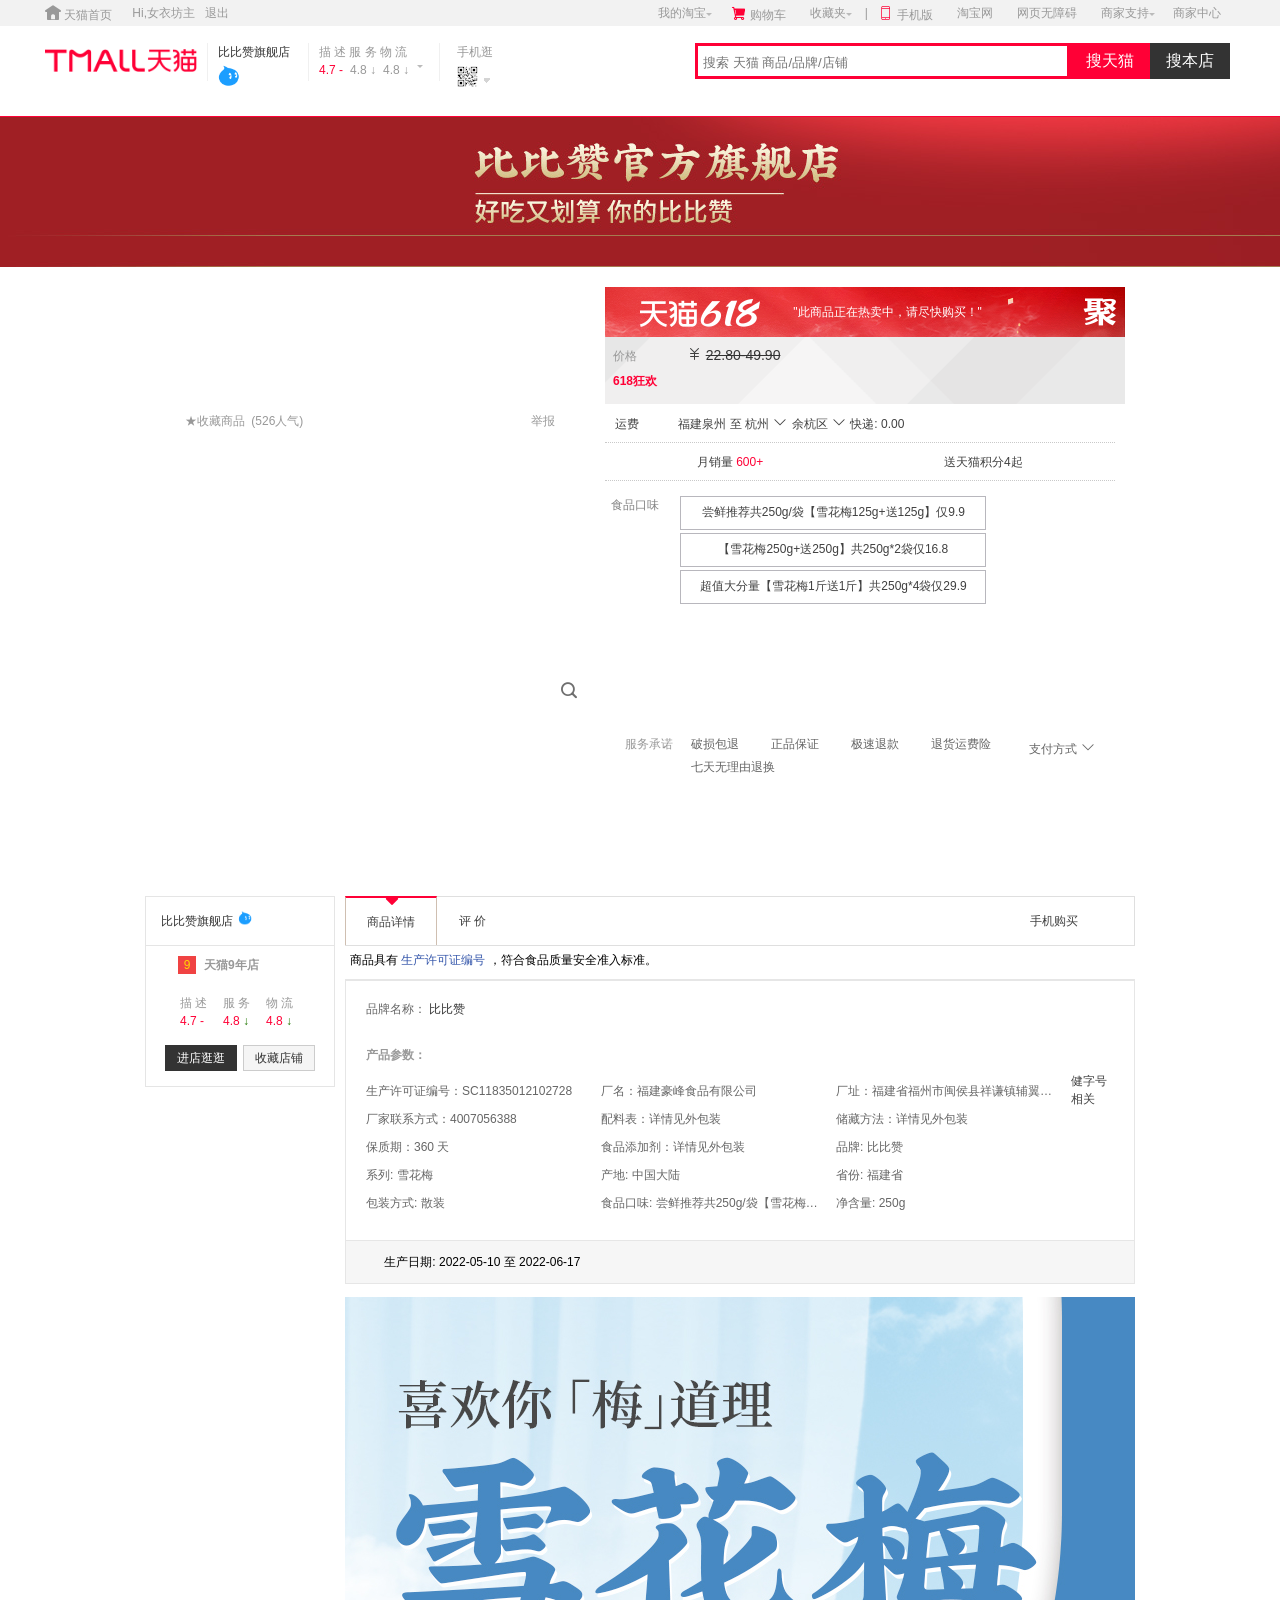
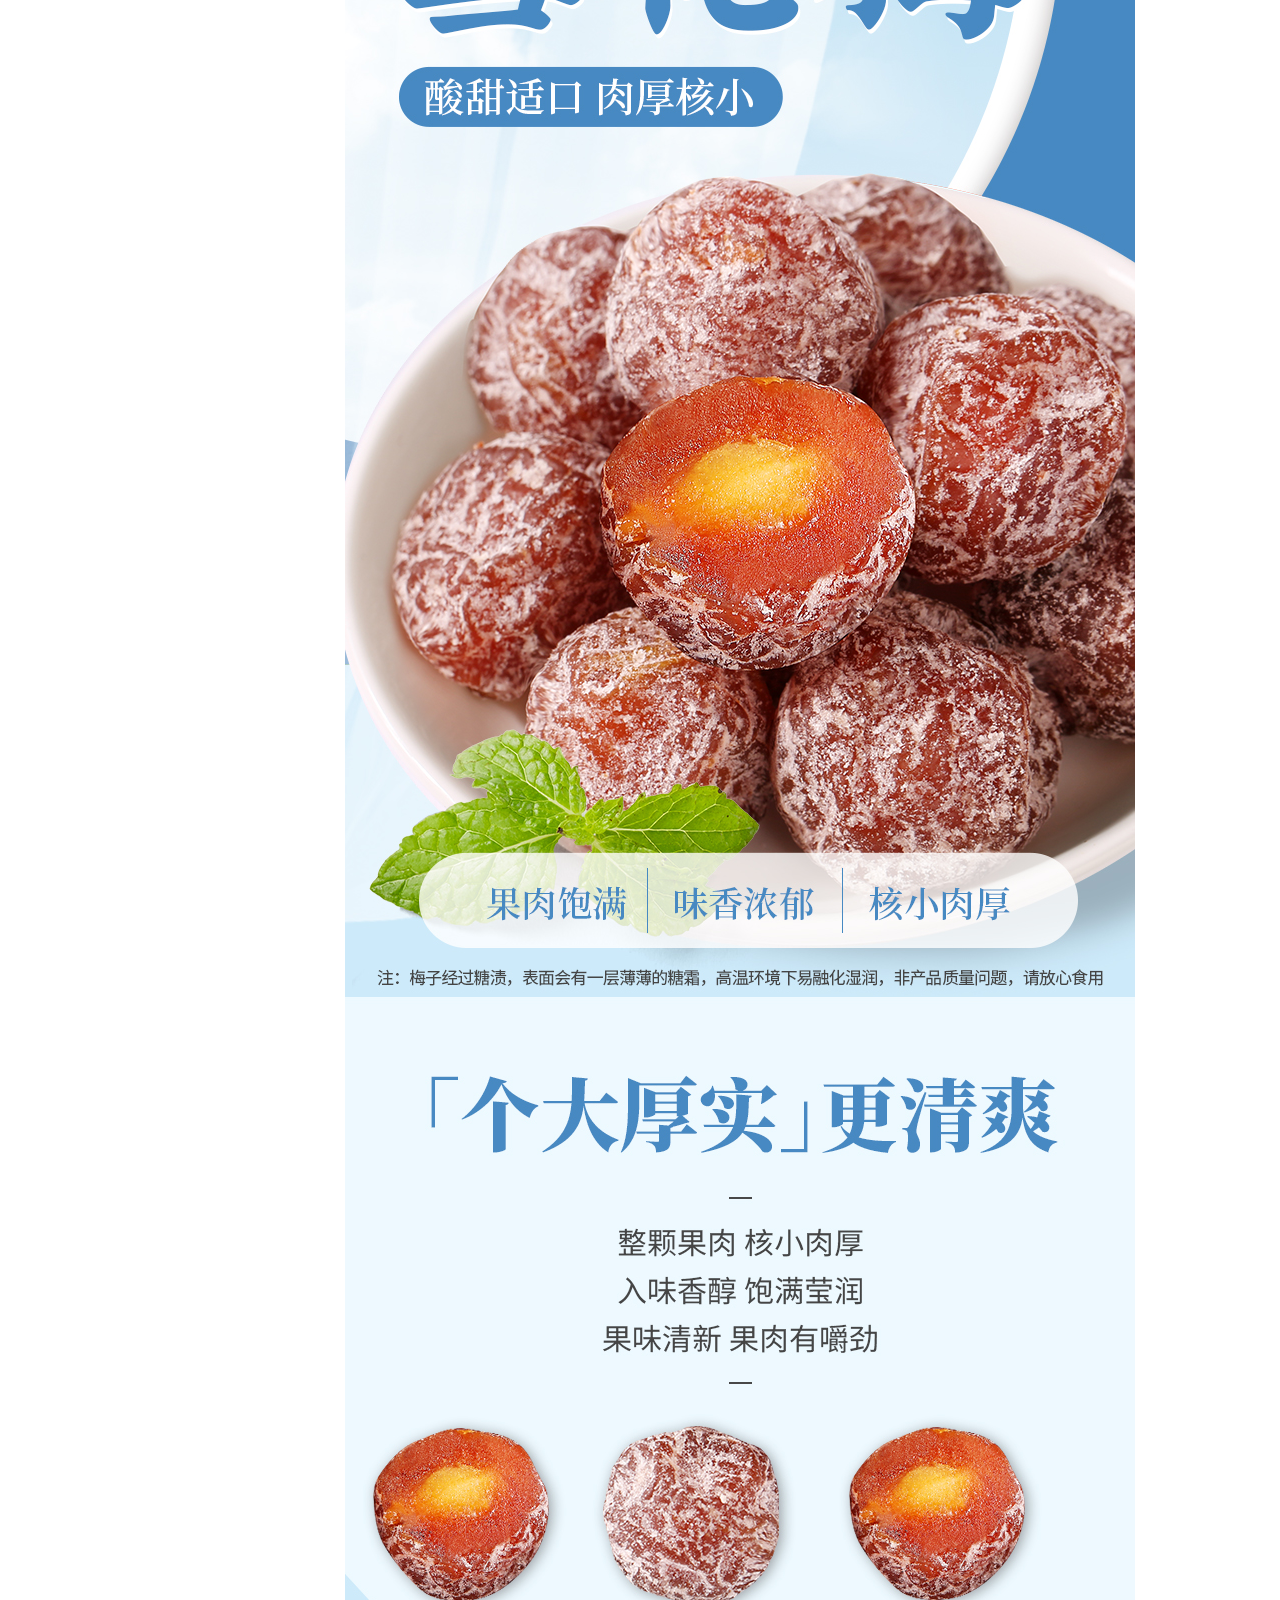
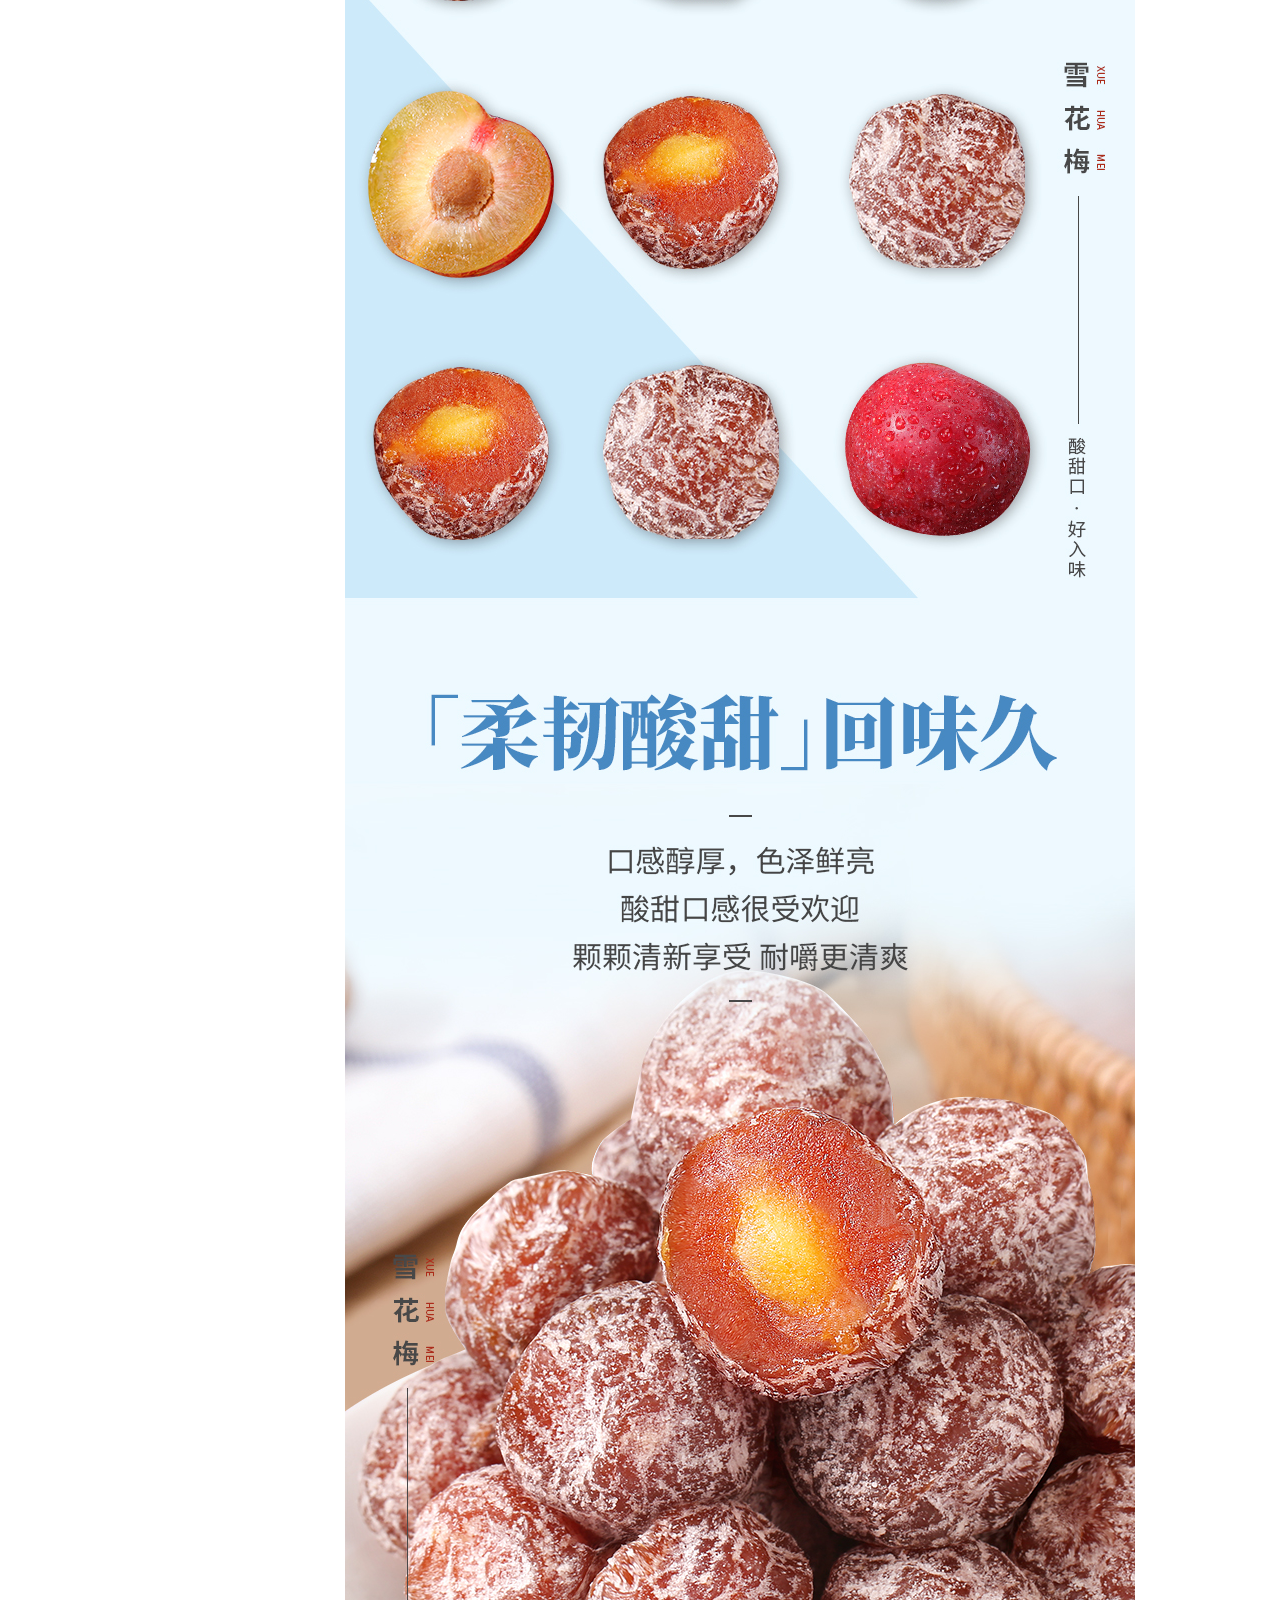
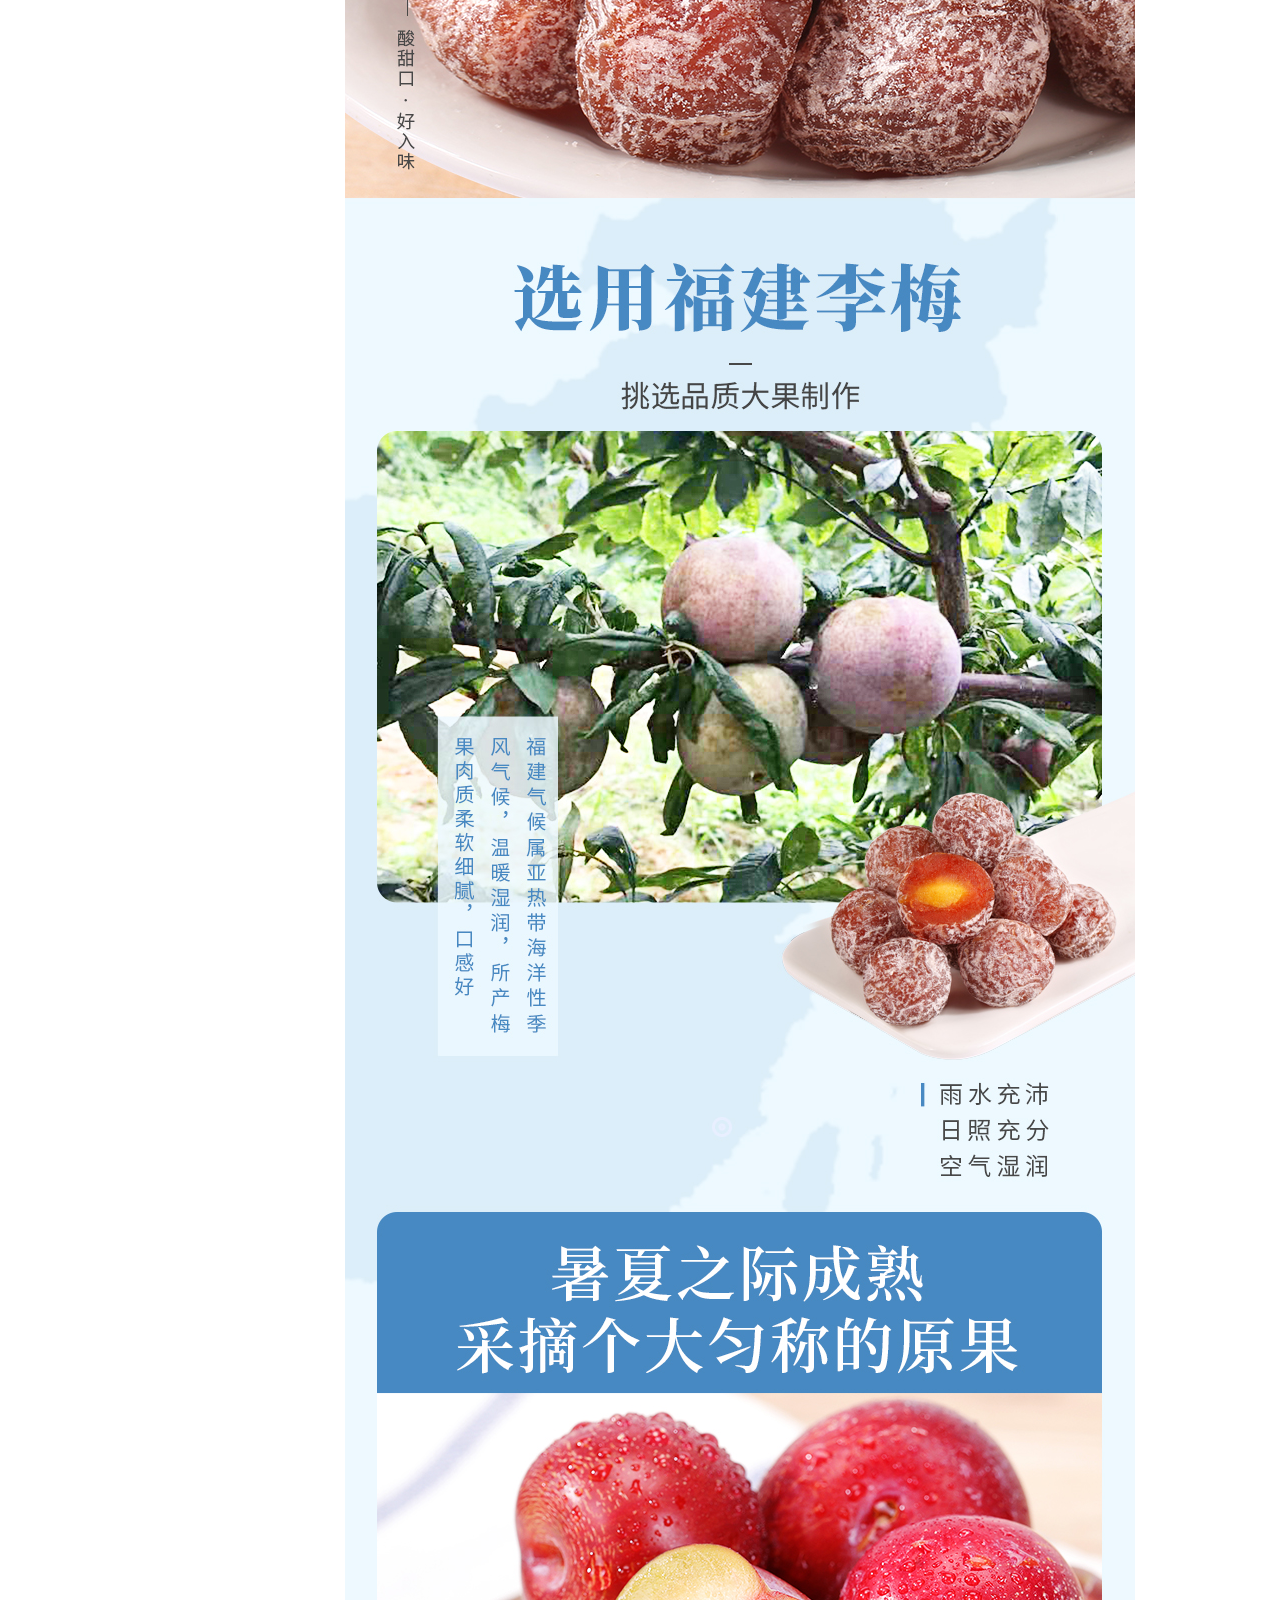
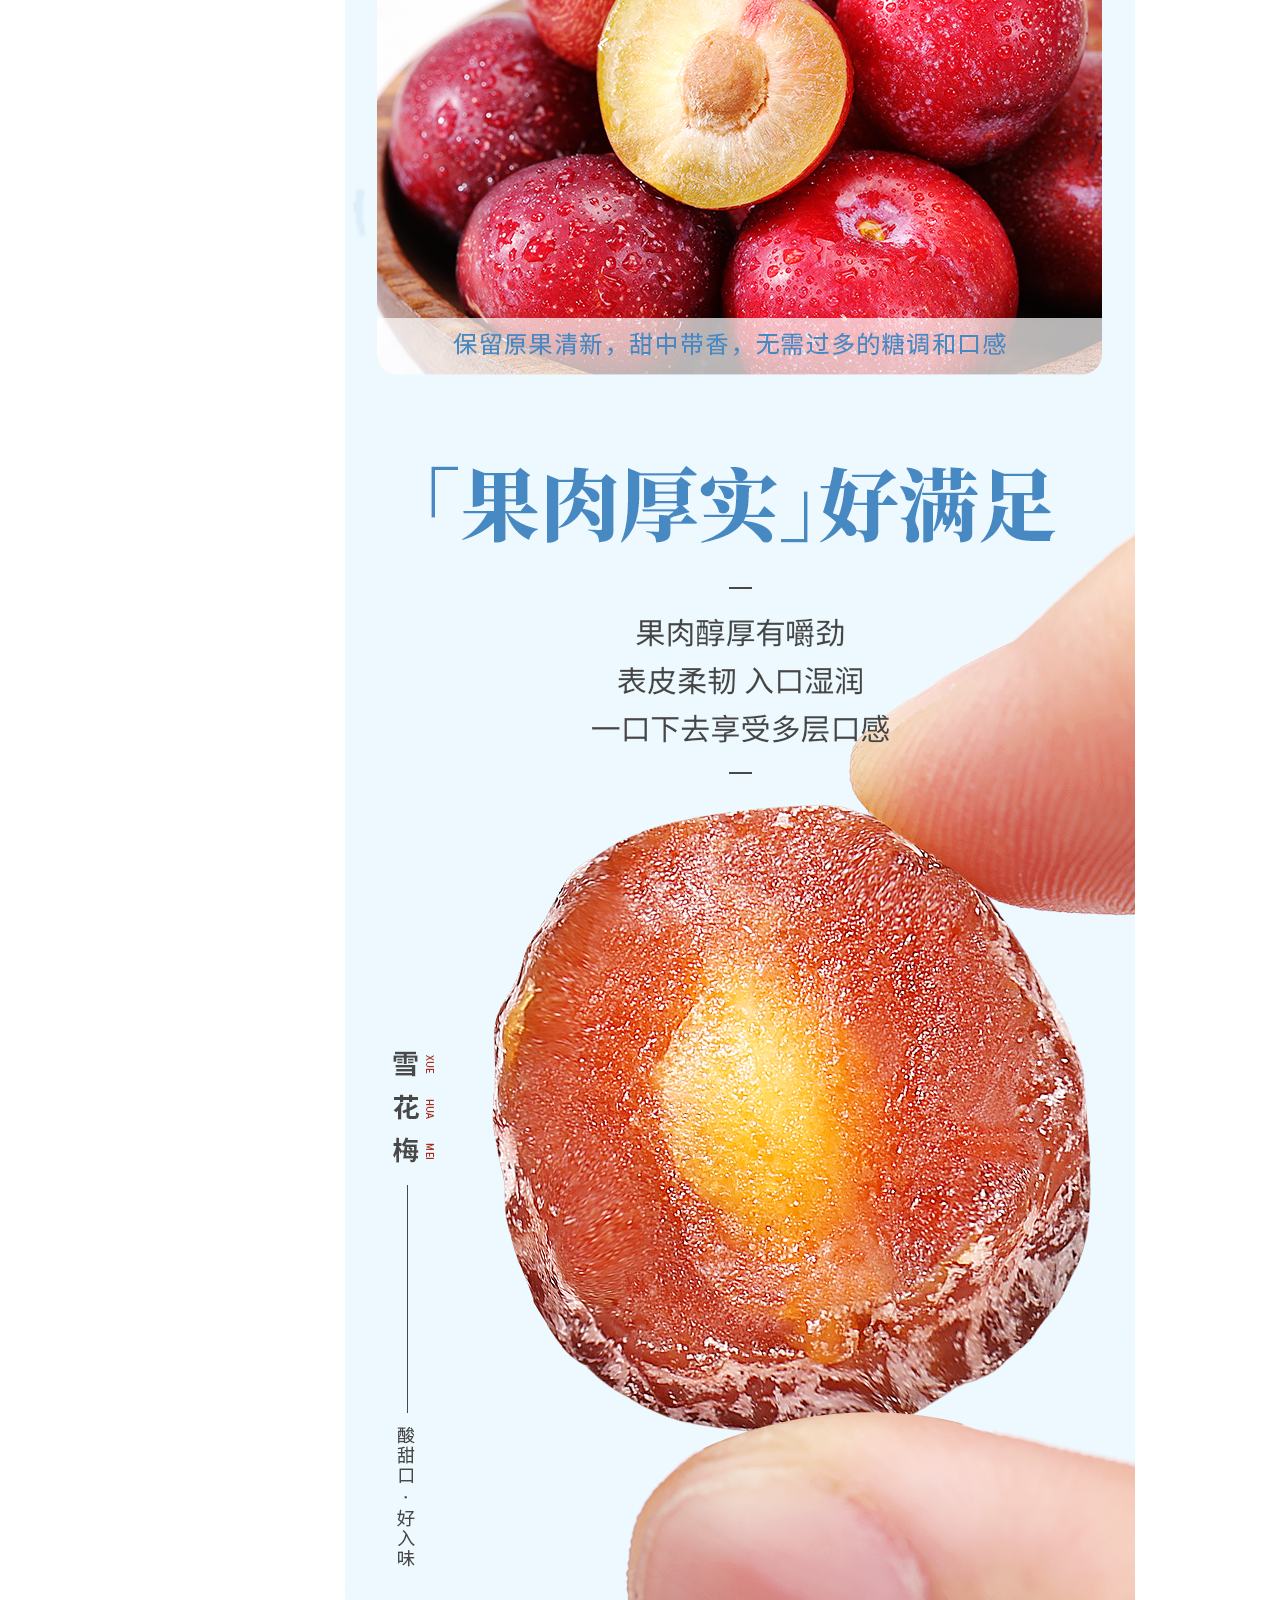
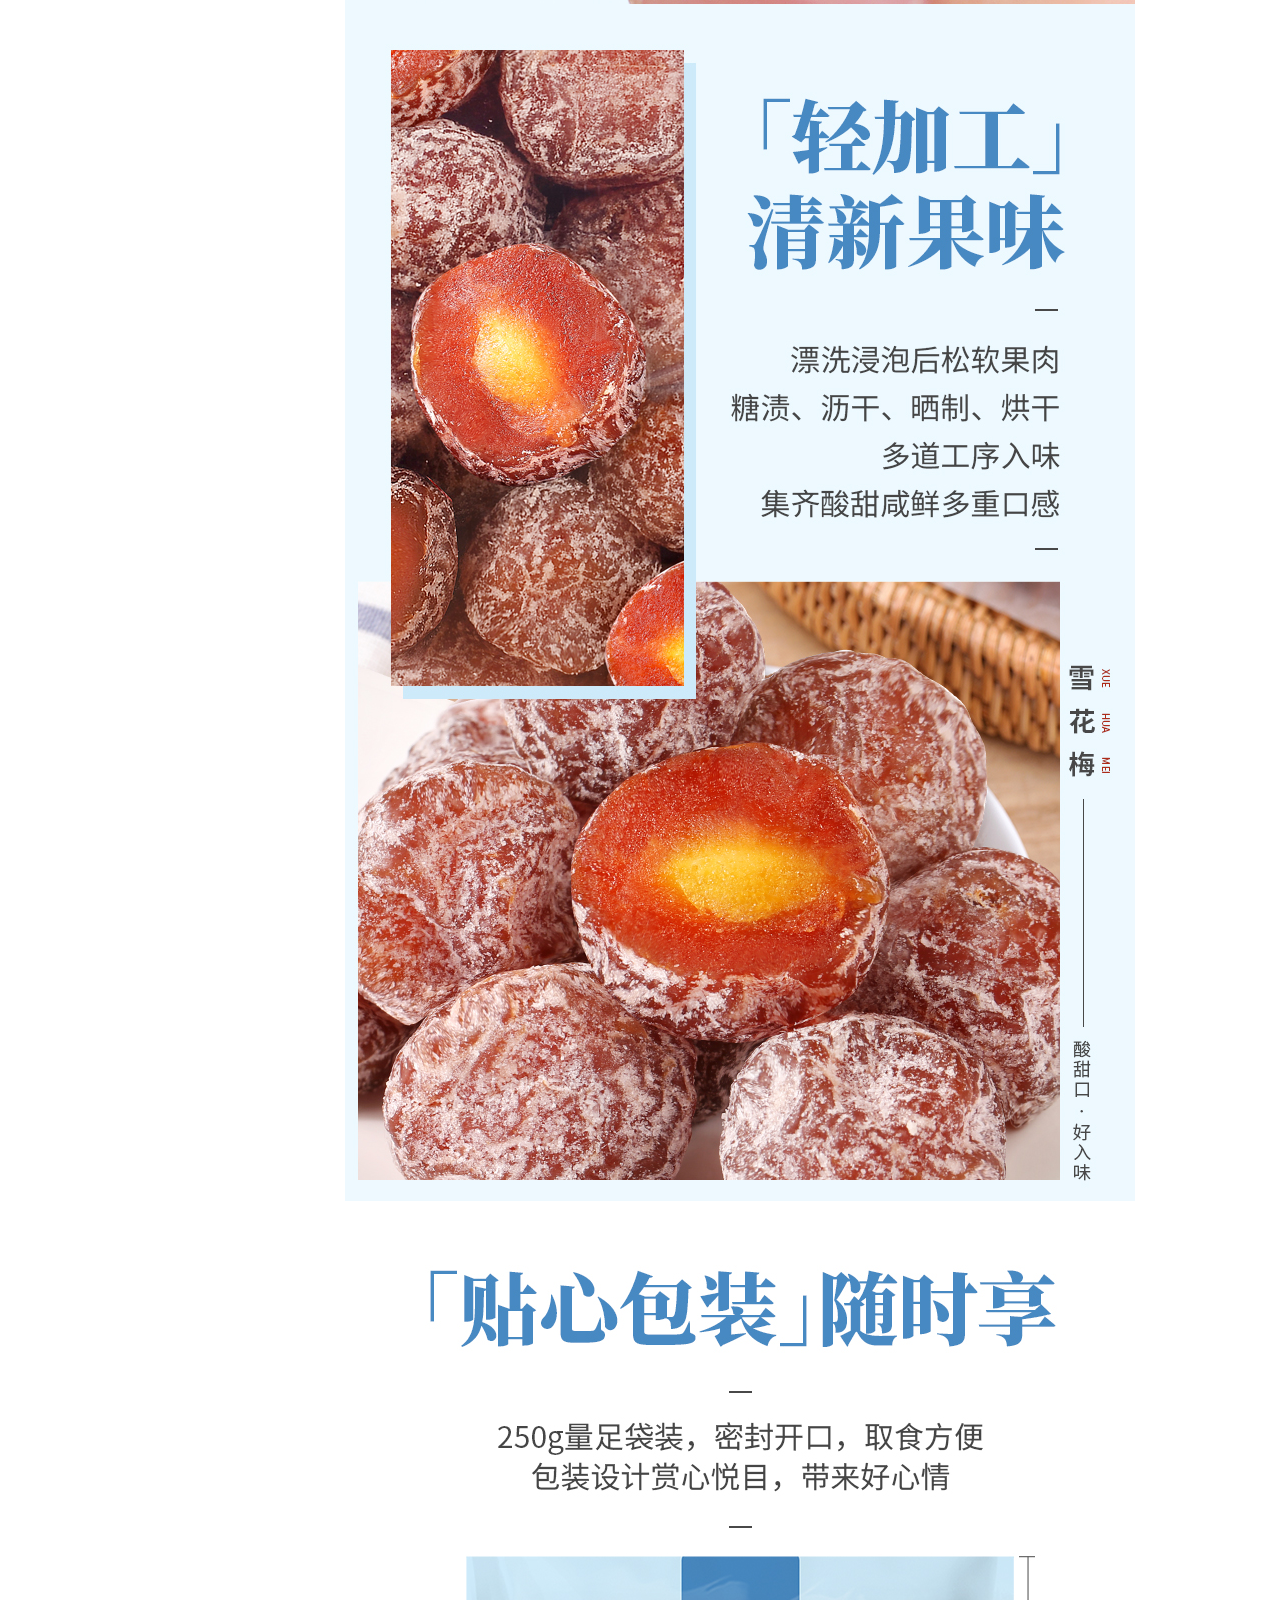
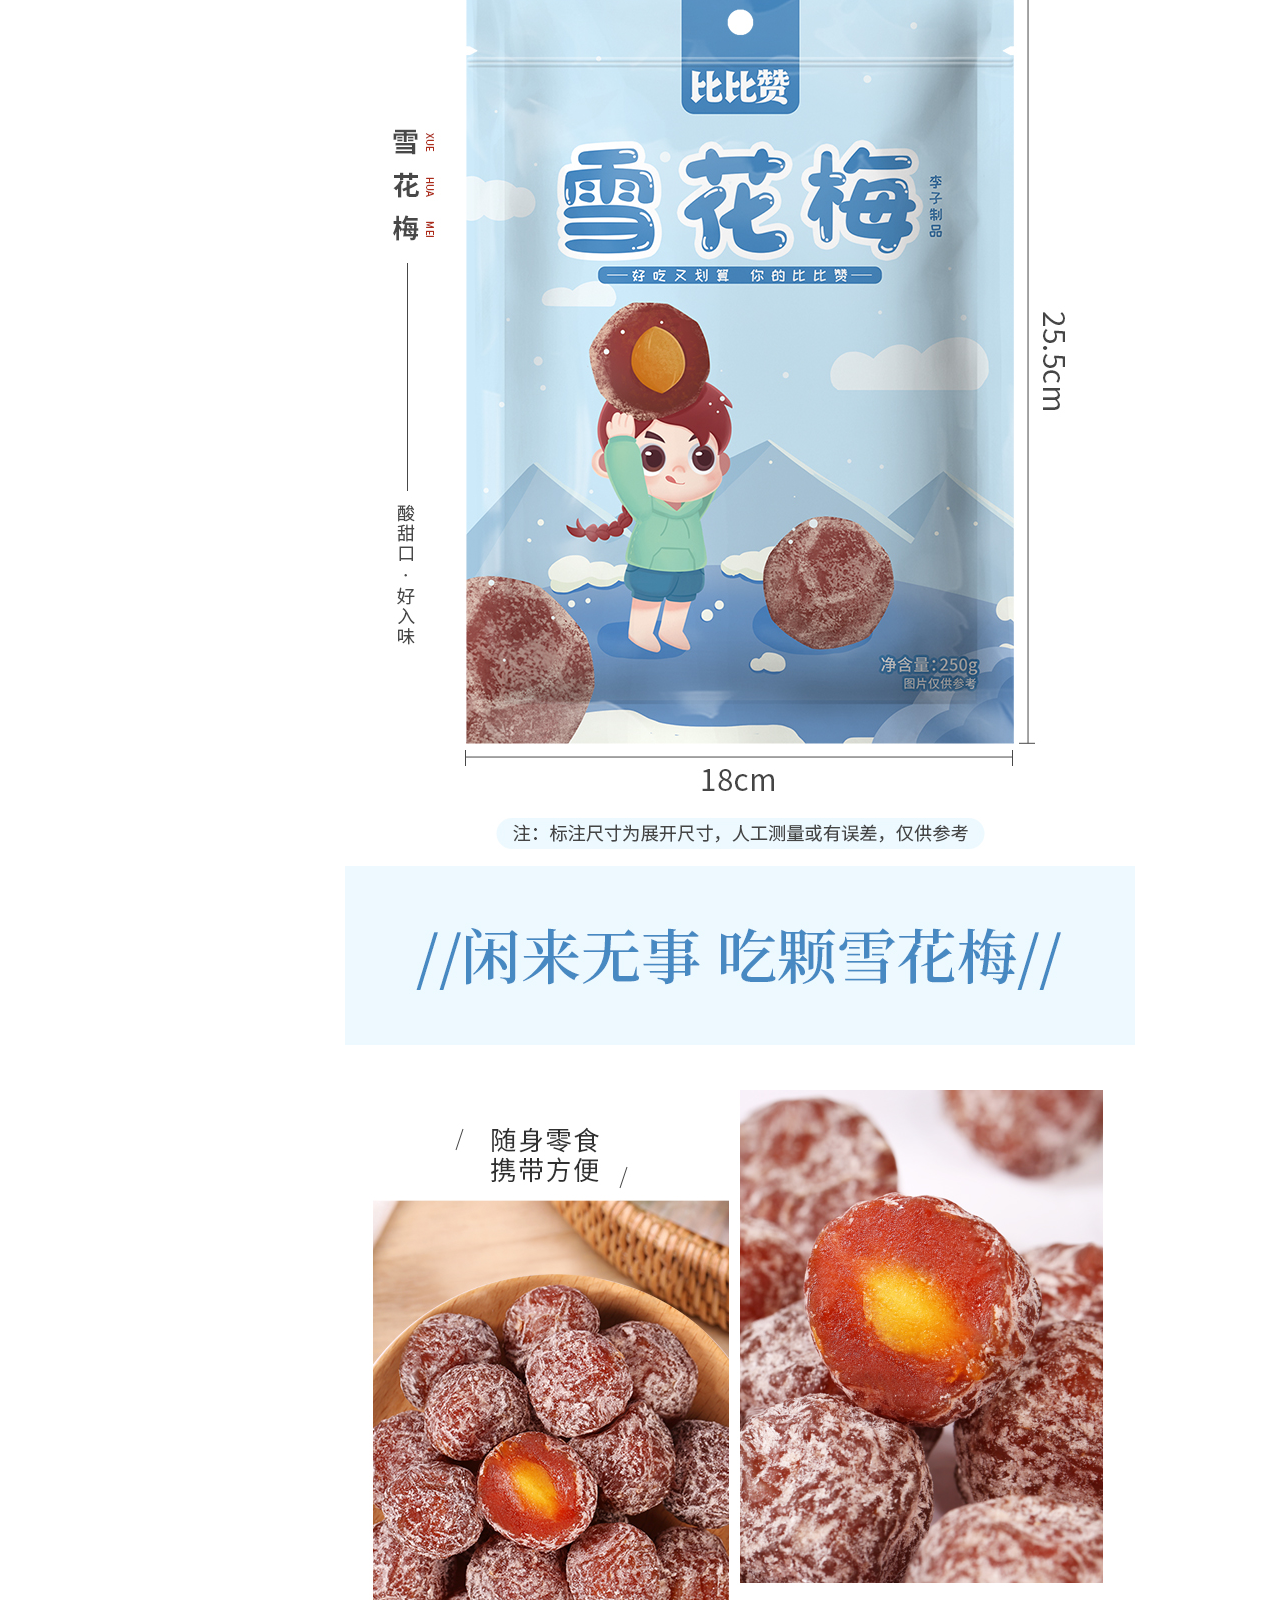
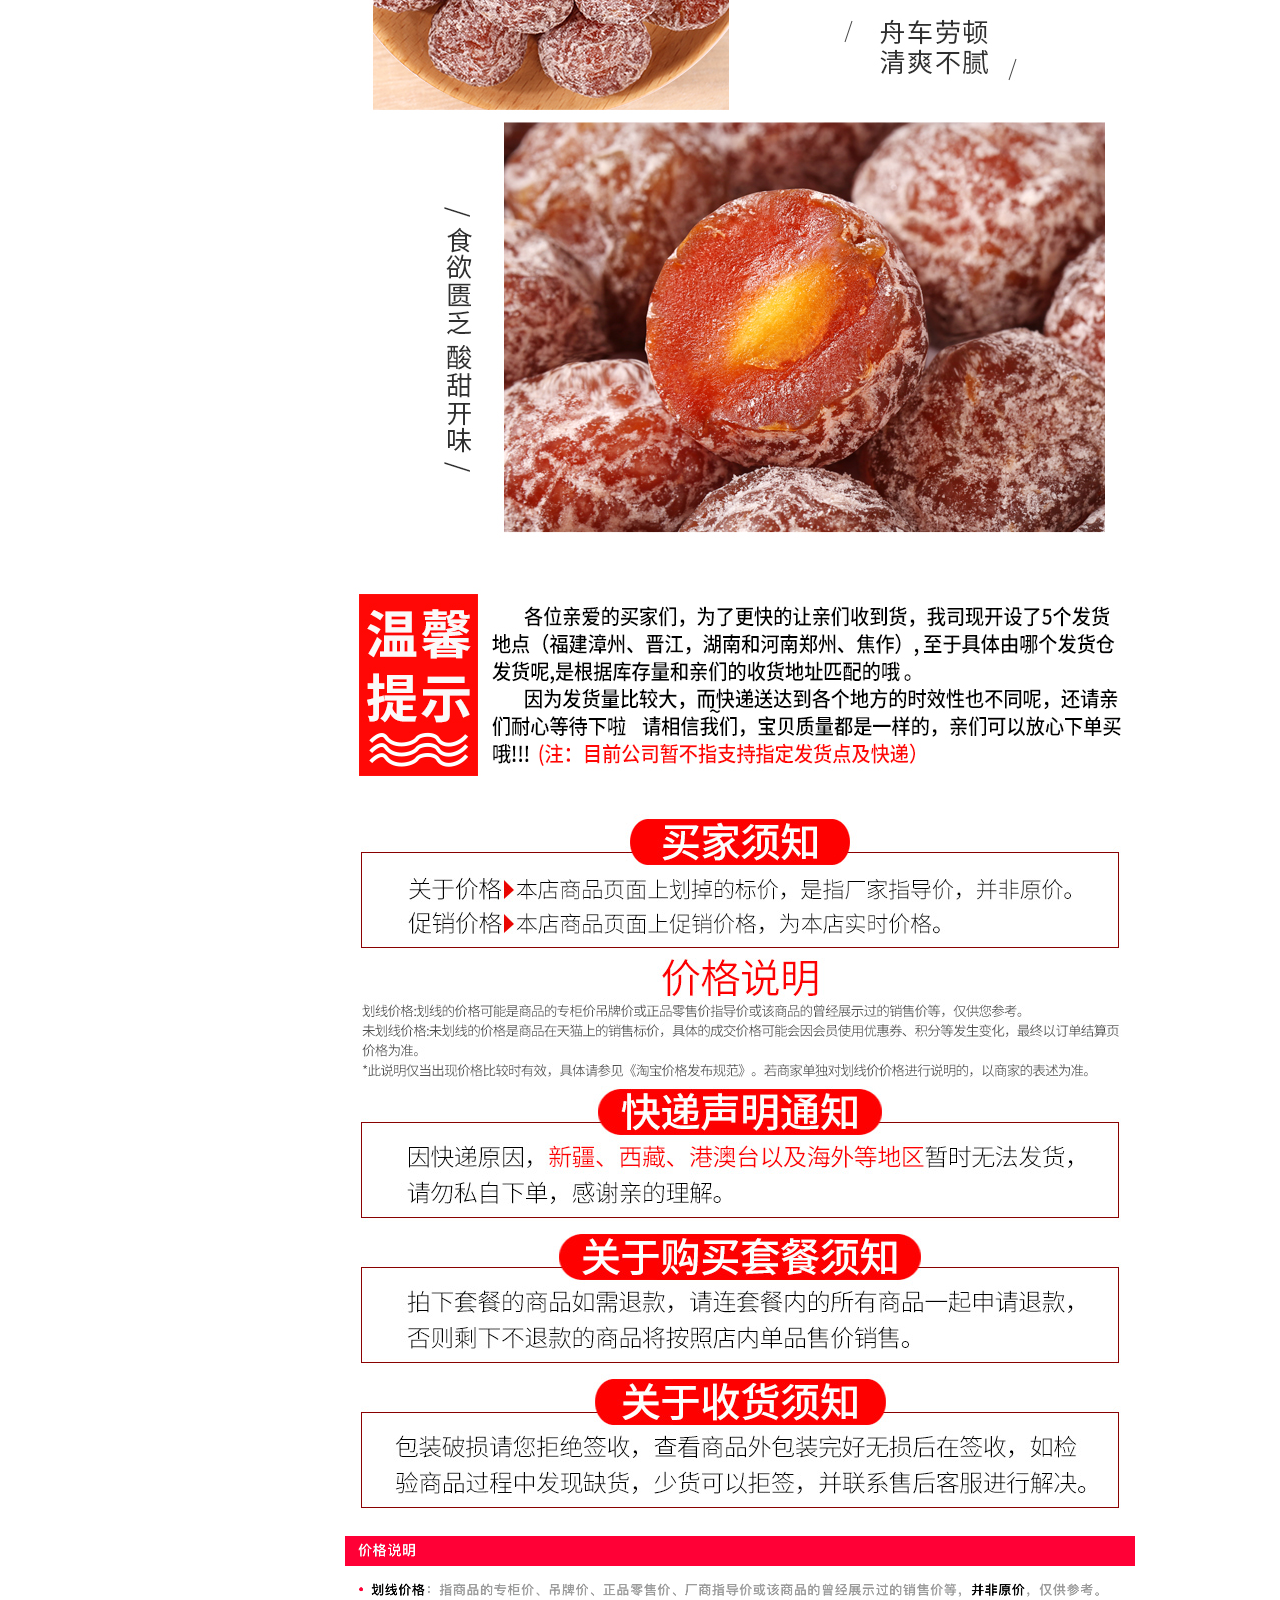
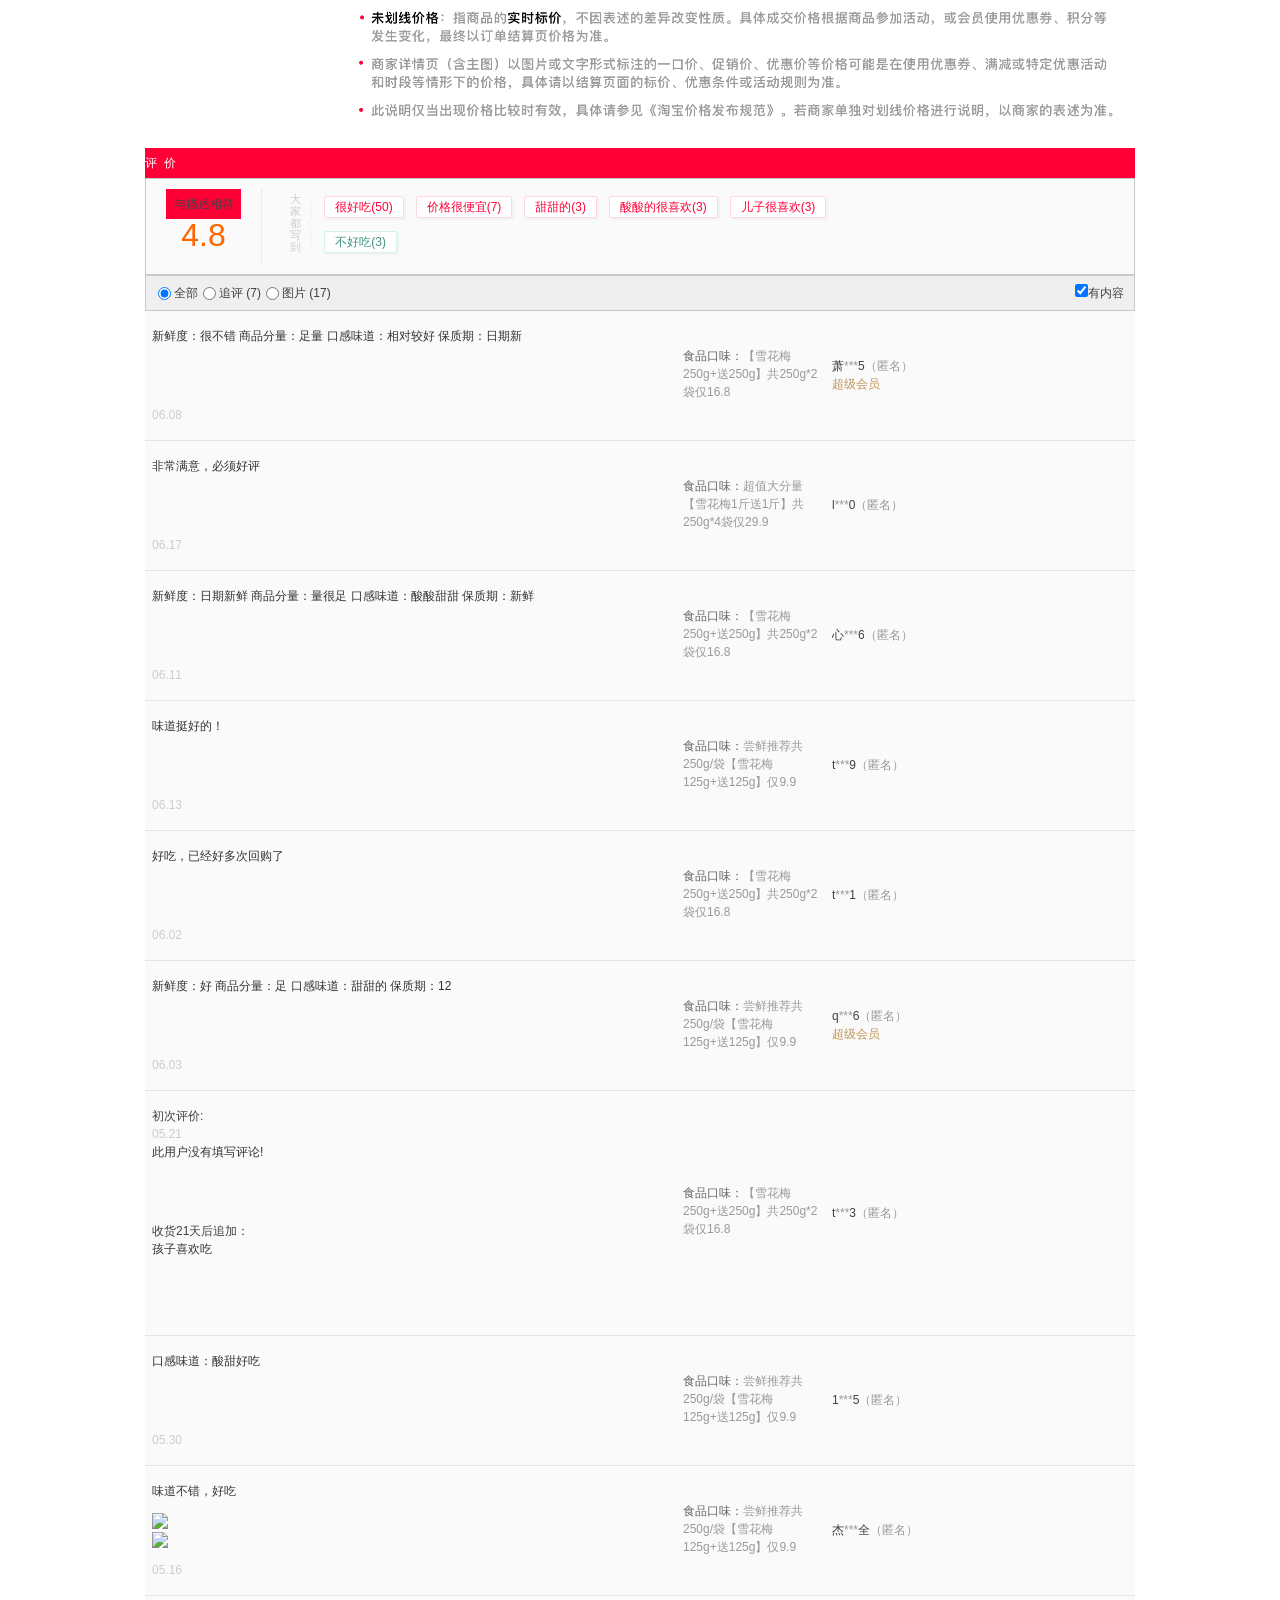
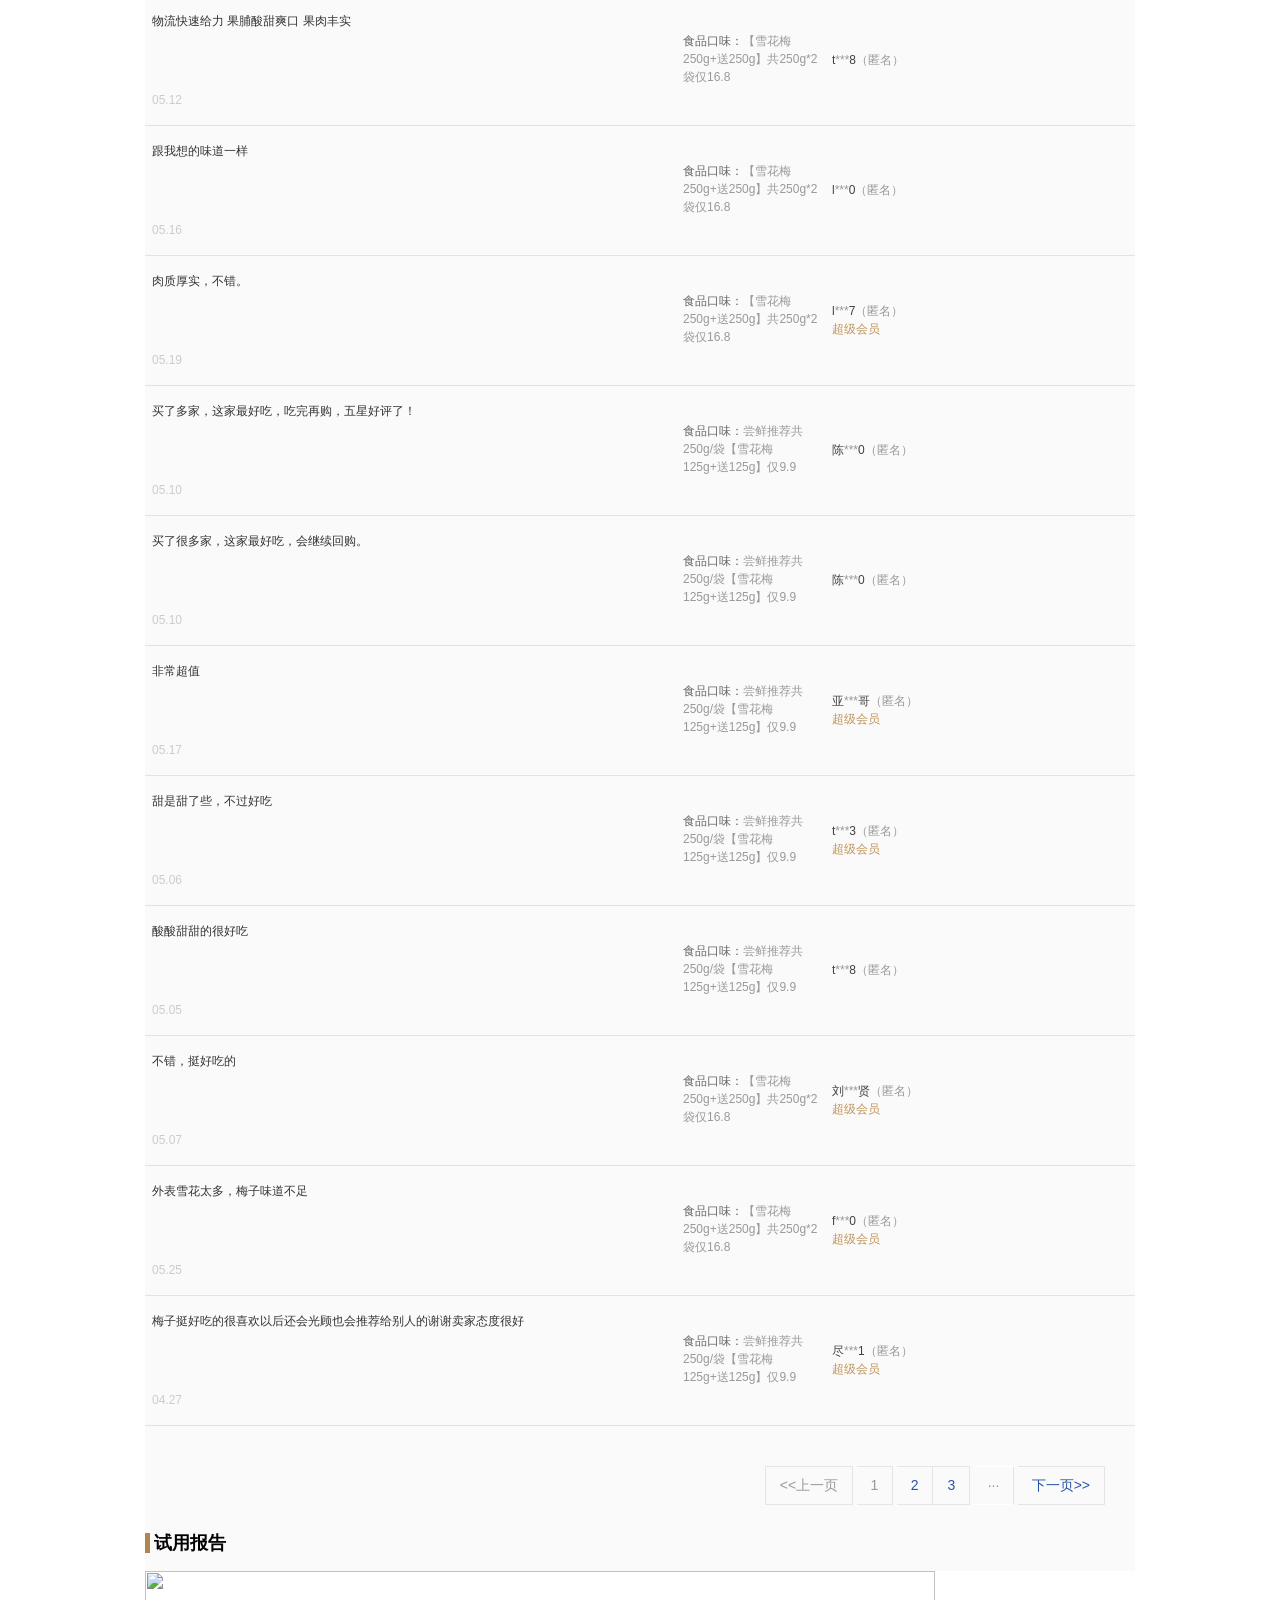
==== commit f512d4a5: "v1.0.4" ====
--- a/src/info.html
+++ b/src/info.html
@@ -1,1336 +1,1504 @@
-<!DOCTYPE html>
-<html lang="en">
-
-<head>
-  <meta charset="UTF-8" />
-  <meta http-equiv="X-UA-Compatible" content="IE=edge" />
-  <meta name="viewport" content="width=device-width, initial-scale=1.0" />
-  <title>比比赞雪花梅干果干果脯蜜饯袋装小零食休闲食品小包装办公室美食</title>
-  <link rel="stylesheet" href="./css/iconfont.css" />
-  <link rel="stylesheet" href="./css/reset.css" />
-  <link rel="stylesheet" href="./css/info.css" />
-</head>
-
-<body>
-  <header class="header">
-    <div class="container">
-      <ul class="hr-lf">
-        <li style="padding-right: 20px">
-          <a href="#">
-            <span class="iconfont icon-fangjian"></span>
-            天猫首页
-          </a>
-        </li>
-        <li>Hi,<a href="#">女衣坊主</a></li>
-        <a href="#">退出</a>
-      </ul>
-      <ul class="hr-rg">
-        <li>
-          <a href="#">
-            我的淘宝
-            <p class="dropD"></p>
-          </a>
-        </li>
-        <li>
-          <a href="#">
-            <span class="iconfont icon-gouwuche"></span>
-            购物车
-          </a>
-        </li>
-        <li>
-          <a href="#">
-            收藏夹
-            <p class="dropD"></p>
-          </a>
-        </li>
-        <b>|</b>
-        <li>
-          <a href="#">
-            <span class="iconfont icon-shouji"></span>
-            手机版
-          </a>
-        </li>
-        <li><a href="#">淘宝网</a></li>
-        <li><a href="#">网页无障碍</a></li>
-        <li>
-          <a href="#">
-            商家支持
-            <p class="dropD"></p>
-          </a>
-        </li>
-        <li>
-          <a href="#">商家中心</a>
-        </li>
-      </ul>
-    </div>
-  </header>
-
-  <div class="navcon">
-    <div class="nav-hd">
-      <div class="navhd-img">
-        <img src="./img/tianmao.png" alt="" />
-      </div>
-      <div class="navhd-middle">
-        <div class="navmd-l">
-          <span>比比赞旗舰店</span>
-          <a href="#"></a>
-        </div>
-        <div class="navmd-r">
-          <ul class="navmdr-t">
-            <li>描 述</li>
-            <li>服 务</li>
-            <li>物 流</li>
-          </ul>
-          <br />
-          <ul class="navmdr-b">
-            <li style="color: #ff0036">4.7 -</li>
-            <li>4.8 ↓</li>
-            <li>4.8 ↓</li>
-          </ul>
-          <p class="dropD"></p>
-        </div>
-      </div>
-      <div class="navhd-main">
-        <span>手机逛淘宝</span>
-        <span class="tu"></span>
-        <span class="tuicon"></span>
-      </div>
-      <div class="navhd-ft">
-        <input type="text" placeholder="搜索 天猫 商品/品牌/店铺" />
-        <a href="#" style="background-color: #ff0036">搜天猫</a>
-        <a href="#">搜本店</a>
-      </div>
-    </div>
-  </div>
-
-  <div class="bjtu">
-    <img src="./img/infonav1.jpg" alt="" />
-  </div>
-
-  <div class="mainer clearfix">
-    <div class="manr-l">
-      <img src="../src/img/210002016.jpg" alt="" />
-      <span class="iconfont icon-fangdajing"></span>
-      <ul>
-        <li><img src="./img/210002019.jpg" alt="" /></li>
-        <li><img src="./img/210002018.jpg" alt="" /></li>
-        <li><img src="./img/210002017.jpg" alt="" /></li>
-        <li><img src="./img/210002016.jpg" alt="" /></li>
-        <li><img src="./img/210002015.jpg" alt="" /></li>
-      </ul>
-      <p>
-        ★收藏商品
-        <span>(526人气)</span>
-        <a href="#">举报</a>
-      </p>
-    </div>
-    <div class="manr-r">
-      <div class="tbdetail-hd">比比赞雪花梅干果干果脯蜜饯袋装小零食休闲食品小包装办公室美食</div>
-      <div class="tbdetail-hd1">
-        <img src="./img/210002020.png" alt="" />
-        "此商品正在热卖中，请尽快购买！"
-        <span class="iconfont icon-juhuasuan"></span>
-      </div>
-      <div class="tbdetail-hd2">
-        <div class="tdhd-t">
-          <span class="tdt-l">价格</span>
-          <span class="tdt-r">
-            <em class="iconfont icon-rmb"></em>
-            <s>22.80-49.90</s>
-          </span>
-        </div>
-        <div class="tdhd-b">
-          <span class="tdb-l">618狂欢</span>
-          <span class="tdb-r">
-            <em class="iconfont icon-rmb"></em>
-            <i>9.90-29.90</i>
-          </span>
-        </div>
-      </div>
-      <div class="tbdetail-hd3">
-        <span class="wattel">运费</span>
-        <span>
-          福建泉州 至 杭州
-          <span class="iconfont icon-xiangxia"></span>
-          余杭区
-          <span class="iconfont icon-xiangxia"></span>
-          快递: 0.00
-        </span>
-      </div>
-      <div class="tbdetail-hd4">
-        <span>月销量 <b style="color: #ff0036">600+</b></span>
-        <span>送天猫积分<b>4</b>起</span>
-      </div>
-      <div class="tbdetail-hd5">
-        <span>食品口味</span>
-        <span>
-          <p>尝鲜推荐共250g/袋【雪花梅125g+送125g】仅9.9</p>
-          <p>【雪花梅250g+送250g】共250g*2袋仅16.8</p>
-          <p>超值大分量【雪花梅1斤送1斤】共250g*4袋仅29.9</p>
-        </span>
-      </div>
-      <div class="tbdetail-hd6">
-        <span class="number">数量</span>
-        <span class="number2">
-          <input type="text" placeholder="1" />
-          <div class="box1">
-            <span class="iconfont icon-xiangshang"></span>
-            <span class="iconfont icon-xiangxia"></span>
-          </div>
-          件
-          <span>有货(每人采购100件)</span>
-        </span>
-      </div>
-      <div class="tbdetail-hd7">
-        <a href="#">立即购买</a>
-        <a href="#">
-          <span class="iconfont icon-gouwuche2"></span>
-          加入收藏夹
-        </a>
-      </div>
-      <div class="tbdetail-hd8">
-        <span>服务承诺</span>
-        <ul class="tb-serPromise">
-          <li>
-            <a href="//pages.tmall.com/wow/jz/act/fuwuchengjie?wh_menu_key=psbp"
-              title="签收后72小时（食品24小时）内，发现商品破损/漏液，商家承诺24小时内处理，信用评级极好用户享极速退。" target="_blank">
-              破损包退
-            </a>
-          </li>
-          <li>
-            <a href="//rule.tmall.com/tdetail-4400.htm" title="商品支持正品保障服务" target="_blank"> 正品保证 </a>
-          </li>
-          <li>
-            <a href="//vip.tmall.com/vip/privilege.htm?spm=3.1000588.0.141.2a0ae8&amp;priv=speed"
-              title="极速退款是为诚信会员提供的退款退货流程的专享特权，额度是根据每个用户当前的信誉评级情况而定" target="_blank">
-              极速退款
-            </a>
-          </li>
-          <li>
-            <a href="//pages.tmall.com/wow/rules/20020/thbyfx?wh_biz=tm" title="卖家投保退货运费险，负担一定金额退货运费（保单生效以下单显示为准）"
-              target="_blank">
-              退货运费险
-            </a>
-          </li>
-          <li>
-            <a href="//pages.tmall.com/wow/seller/act/seven-day" title="七天无理由退换" target="_blank">
-              七天无理由退换
-            </a>
-          </li>
-        </ul>
-        <div class="payid clearfix">
-          <p>支付方式</p>
-          <em class="iconfont icon-xiangxia"></em>
-        </div>
-      </div>
-    </div>
-  </div>
-
-  <div class="tbdetail clearfix">
-    <div class="tbdtl-l">
-      <div class="tbdtll-name">
-        <a href="#">比比赞旗舰店<i></i></a>
-      </div>
-      <div class="shop-cert">
-        <span class="icon">9</span>
-        <div class="text">天猫9年店</div>
-      </div>
-      <div class="main-info">
-        <div class="shopdsr-item">
-          <div class="shopdsr-title">描 述</div>
-          <div class="shopdsr-score">
-            <span class="shopdsr-score-con"> 4.7 - </span>
-          </div>
-        </div>
-        <div class="shopdsr-item">
-          <div class="shopdsr-title">服 务</div>
-          <div class="shopdsr-score">
-            <span class="shopdsr-score-con">
-              4.8
-              <i style="color: #1f7700">↓</i>
-            </span>
-          </div>
-        </div>
-        <div class="shopdsr-item">
-          <div class="shopdsr-title">物 流</div>
-          <div class="shopdsr-score">
-            <span class="shopdsr-score-con">
-              4.8
-              <i style="color: #1f7700">↓</i>
-            </span>
-          </div>
-        </div>
-      </div>
-      <div class="btnArea">
-        <a href="//skshipin.tmall.com" target="_blank" class="enterShop">进店逛逛</a>
-        <a href="//favorite.taobao.com/popup/add_collection.htm?id=111196272&amp;itemid=111196272&amp;itemtype=0&amp;ownerid=88ad5d5c107a16c6ba71e7bb06b05361&amp;scjjc=2"
-          mercury:params="id=111196272&amp;itemid=111196272&amp;itemtype=0&amp;ownerid=88ad5d5c107a16c6ba71e7bb06b05361"
-          class="favShop">
-          收藏店铺
-        </a>
-      </div>
-    </div>
-    <div class="tbdtl-r">
-      <div class="tddtlr1">
-        <ul class="tabbar">
-          <li>
-            商品详情
-            <span class="iconfont icon-xiangxia1"></span>
-          </li>
-          <li>评 价</li>
-          <li>手机购买</li>
-        </ul>
-      </div>
-      <div class="tddtlr2">
-        <ul class="auth-list">
-          <li>
-            商品具有
-            <a target="_blank" href="//baike.taobao.com/view.htm?tp=18&amp;wd=SC11835012102728">生产许可证编号</a>
-            ，符合食品质量安全准入标准。
-          </li>
-        </ul>
-      </div>
-      <div class="tddtlr3">
-        <div class="attributes-list">
-          <div class="name">
-            品牌名称：<b class="J_EbrandLogo" target="_blank"
-              href="//brand.tmall.com/brandInfo.htm?brandId=6370618910&amp;type=0&amp;scm=1048.1.1.4">
-              比比赞
-            </b>
-          </div>
-        </div>
-        <p class="attr-list-hd">
-          <em>产品参数：</em>
-        </p>
-        <ul class="J_AttrUL clearfix">
-          <li title="SC11835012102728">生产许可证编号：SC11835012102728</li>
-          <li title="福建豪峰食品有限公司">厂名：福建豪峰食品有限公司</li>
-          <li title="福建省福州市闽侯县祥谦镇辅翼村合金路2号厂房四第三层">
-            厂址：福建省福州市闽侯县祥谦镇辅翼村合金路2号厂房四第三层
-          </li>
-          <li title="4007056388">厂家联系方式：4007056388</li>
-          <li title="详情见外包装">配料表：详情见外包装</li>
-          <li title="详情见外包装">储藏方法：详情见外包装</li>
-          <li title="360">保质期：360 天</li>
-          <li title="详情见外包装">食品添加剂：详情见外包装</li>
-          <li id="J_attrBrandName" title="&nbsp;比比赞">品牌:&nbsp;比比赞</li>
-          <li title="&nbsp;雪花梅">系列:&nbsp;雪花梅</li>
-          <li title="&nbsp;中国大陆">产地:&nbsp;中国大陆</li>
-          <li title="&nbsp;福建省">省份:&nbsp;福建省</li>
-          <li title="&nbsp;散装">包装方式:&nbsp;散装</li>
-          <li
-            title="&nbsp;尝鲜推荐共250g/袋【雪花梅125g+送125g】仅9.9&nbsp;【雪花梅250g+送250g】共250g*2袋仅16.8&nbsp;超值大分量【雪花梅1斤送1斤】共250g*4袋仅29.9&nbsp;共250g/袋【雪花梅125g+送125g】仅11/&nbsp;【雪花梅250g+送250g】共250g*2袋仅18.7/&nbsp;【雪花梅1斤送1斤】共250g*4袋仅33.2/">
-            食品口味:&nbsp;尝鲜推荐共250g/袋【雪花梅125g+送125g】仅9.9&nbsp;【雪花梅250g+送250g】共250g*2袋仅16.8&nbsp;超值大分量【雪花梅1斤送1斤】共250g*4袋仅29.9&nbsp;共250g/袋【雪花梅125g+送125g】仅11/&nbsp;【雪花梅250g+送250g】共250g*2袋仅18.7/&nbsp;【雪花梅1斤送1斤】共250g*4袋仅33.2/
-          </li>
-          <li title="&nbsp;250g">净含量:&nbsp;250g</li>
-          <!-- 健字号相关-->
-        </ul>
-        <div class="tb-validity">
-          <img src="//img.alicdn.com/tps/i2/T1BzTmXnNbXXX1azE.-13-13.png" width="13" height="13" />
-          生产日期: 2022-05-10 至 2022-06-17
-        </div>
-      </div>
-      <div class="tddtlr4">
-        <p>
-          <img src="./img/210002011.jpg" alt="" />
-          <img src="./img/210002010.jpg" alt="" />
-          <img src="./img/210002009.jpg" alt="" />
-          <img src="./img/210002008.jpg" alt="" />
-          <img src="./img/210002007.jpg" alt="" />
-          <img src="./img/210002006.jpg" alt="" />
-          <img src="./img/210002005.jpg" alt="" />
-          <img src="./img/210002004.jpg" alt="" />
-          <img src="./img/210002003.jpg" alt="" />
-          <img src="./img/210002002.jpg" alt="" />
-          <img src="./img/210002001.jpg" alt="" />
-          <img src="./img/210002000.png" alt="" />
-        </p>
-      </div>
-      <div class="tddtlr5">
-        <div id="J_Reviews" class="J_DetailSection">
-          <h4 class="hd">评&nbsp;&nbsp;价</h4>
-          <div class="tm-rate">
-            <div class="rate-header">
-              <div class="rate-score">
-                <h4>与描述相符</h4>
-                <strong>4.8</strong>
-                <p><span class="score-value-no"><em></em></span></p>
-              </div>
-              <div class="rate-tag-box">
-                <div class="rate-tag-label"><span>大家都写到</span></div>
-                <div class="rate-tag-list">
-                  <div class="rate-tag-inner">
-                    <span class="tag-posi">
-                      <a id="ratetag923_10231014a" href="#">
-                        很好吃(50)
-                        <s></s>
-                      </a>
-                    </span>
-                    <span class="tag-posi">
-                      <a id="ratetag923_10001013a" href="#">
-                        价格很便宜(7)
-                        <s></s>
-                      </a>
-                    </span>
-                    <span class="tag-posi">
-                      <a id="ratetag923_10041014a" href="#">
-                        甜甜的(3)
-                        <s></s>
-                      </a>
-                    </span>
-                    <span class="tag-posi">
-                      <a id="ratetag923_10051014a" href="#">
-                        酸酸的很喜欢(3)
-                        <s></s>
-                      </a>
-                    </span>
-                    <span class="tag-posi">
-                      <a id="ratetag923_10031000a" href="#">
-                        儿子很喜欢(3)
-                        <s></s>
-                      </a>
-                    </span>
-                    <span class="tag-neg">
-                      <a id="ratetag923_10231014b" href="#">
-                        不好吃(3)
-                        <s></s>
-                      </a>
-                    </span>
-                  </div>
-                </div>
-                <span class="rate-tag-toggle" title="显示所有信息"></span>
-              </div>
-            </div>
-            <div class="rate-toolbar"><span class="rate-filter"><input class="rate-list-all rate-radio-group"
-                  id="J_RateWithFilterall1655771449281" type="radio" name="radiogrounp" checked=""><label
-                  for="J_RateWithFilterall1655771449281">全部</label><input class="rate-list-append rate-radio-group"
-                  id="J_RateWithAppend1655771449281" type="radio" name="radiogrounp"><label
-                  for="J_RateWithAppend1655771449281">追评 (7)</label><input class="rate-list-picture rate-radio-group"
-                  id="J_RateWithPicture1655771449281" type="radio" name="radiogrounp"><label
-                  for="J_RateWithPicture1655771449281">图片 (17)</label></span><span class="rate-chat-btn"
-                style="display: none;"><input class="rate-list-chat rate-radio-group" id="J_ReviewChat1655771449281"
-                  type="radio" name="radiogrounp"><label for="J_ReviewChat1655771449281">一起逛</label></span><span
-                class="tm-toolbar-lft"><span class="tm-rate-addin"></span><input class="rate-list-hascontent"
-                  id="J_RateWithContent1655771449281" type="checkbox" name="content" checked=""><label
-                  for="J_RateWithContent1655771449281">有内容</label>
-                <div class="rate-sort ">
-                  <div class="tm-selectbtn tm-rate-sort"> <span z-index="0" class="tm-current">按默认</span>
-                    <ul>
-                      <li event-val="sort_3" event-data="{userPropertyId:10,userPropertyIndex:0}" class="tm-r-default">
-                        <a"> 按默认 </a">
-                      </li>
-                      <li event-val="sort_1"
-                        event-data="{userPropertyId:&quot;10&quot;,userPropertyIndex:&quot;1&quot;}" class="tm-r-time">
-                        <a"> 按时间 </a">
-                      </li>
-                    </ul>
-                  </div>
-                </div>
-              </span>
-            </div>
-            <div class="rate-grid">
-              <table>
-                <tbody>
-                  <tr>
-                    <td class="tm-col-master">
-                      <div class="tm-rate-content">
-                        <div class="tm-rate-fulltxt">新鲜度：很不错 商品分量：足量 口感味道：相对较好 保质期：日期新</div>
-                        <div class="tm-m-photos">
-                          <ul class="tm-m-photos-thumb"> </ul>
-                          <div class="tm-m-photo-viewer" style="width:0px;height:0px;display:none;"> <img src=""> <a
-                              class="tm-m-photo-viewer-navleft"><i class="tm-m-photo-viewer-navicon"></i></a> <a
-                              class="tm-m-photo-viewer-navright"><i class="tm-m-photo-viewer-navicon"></i></a></div>
-                        </div>
-                      </div>
-                      <div class="tm-rate-date">06.08</div>
-                    </td>
-                    <td class="col-meta">
-                      <div class="rate-sku">
-                        <p title="食品口味:【雪花梅250g+送250g】共250g*2袋仅16.8"><span>食品口味：</span>【雪花梅250g+送250g】共250g*2袋仅16.8
-                        </p>
-                      </div>
-                      <div class="rate-user-profile">
-                        <p title=""></p>
-                      </div>
-                    </td>
-                    <td class="col-author">
-                      <div class="rate-user-info">萧<span>***</span>5<span>（匿名）</span></div>
-                      <div class="rate-user-grade">
-                        <p class="gold-user">超级会员</p>
-                      </div>
-                    </td>
-                  </tr>
-                  <tr>
-                    <td class="tm-col-master">
-                      <div class="tm-rate-content">
-                        <div class="tm-rate-fulltxt">非常满意，必须好评</div>
-                        <div class="tm-m-photos">
-                          <ul class="tm-m-photos-thumb"> </ul>
-                          <div class="tm-m-photo-viewer" style="width:0px;height:0px;display:none;"> <img src=""> <a
-                              class="tm-m-photo-viewer-navleft"><i class="tm-m-photo-viewer-navicon"></i></a> <a
-                              class="tm-m-photo-viewer-navright"><i class="tm-m-photo-viewer-navicon"></i></a></div>
-                        </div>
-                      </div>
-                      <div class="tm-rate-date">06.17</div>
-                    </td>
-                    <td class="col-meta">
-                      <div class="rate-sku">
-                        <p title="食品口味:超值大分量【雪花梅1斤送1斤】共250g*4袋仅29.9"><span>食品口味：</span>超值大分量【雪花梅1斤送1斤】共250g*4袋仅29.9
-                        </p>
-                      </div>
-                      <div class="rate-user-profile">
-                        <p title=""></p>
-                      </div>
-                    </td>
-                    <td class="col-author">
-                      <div class="rate-user-info">l<span>***</span>0<span>（匿名）</span></div>
-                    </td>
-                  </tr>
-                  <tr>
-                    <td class="tm-col-master">
-                      <div class="tm-rate-content">
-                        <div class="tm-rate-fulltxt">新鲜度：日期新鲜 商品分量：量很足 口感味道：酸酸甜甜 保质期：新鲜</div>
-                        <div class="tm-m-photos">
-                          <ul class="tm-m-photos-thumb"> </ul>
-                          <div class="tm-m-photo-viewer" style="width:0px;height:0px;display:none;"> <img src=""> <a
-                              class="tm-m-photo-viewer-navleft"><i class="tm-m-photo-viewer-navicon"></i></a> <a
-                              class="tm-m-photo-viewer-navright"><i class="tm-m-photo-viewer-navicon"></i></a></div>
-                        </div>
-                      </div>
-                      <div class="tm-rate-date">06.11</div>
-                    </td>
-                    <td class="col-meta">
-                      <div class="rate-sku">
-                        <p title="食品口味:【雪花梅250g+送250g】共250g*2袋仅16.8"><span>食品口味：</span>【雪花梅250g+送250g】共250g*2袋仅16.8
-                        </p>
-                      </div>
-                      <div class="rate-user-profile">
-                        <p title=""></p>
-                      </div>
-                    </td>
-                    <td class="col-author">
-                      <div class="rate-user-info">心<span>***</span>6<span>（匿名）</span></div>
-                    </td>
-                  </tr>
-                  <tr>
-                    <td class="tm-col-master">
-                      <div class="tm-rate-content">
-                        <div class="tm-rate-fulltxt">味道挺好的！</div>
-                        <div class="tm-m-photos">
-                          <ul class="tm-m-photos-thumb"> </ul>
-                          <div class="tm-m-photo-viewer" style="width:0px;height:0px;display:none;"> <img src=""> <a
-                              class="tm-m-photo-viewer-navleft"><i class="tm-m-photo-viewer-navicon"></i></a> <a
-                              class="tm-m-photo-viewer-navright"><i class="tm-m-photo-viewer-navicon"></i></a></div>
-                        </div>
-                      </div>
-                      <div class="tm-rate-date">06.13</div>
-                    </td>
-                    <td class="col-meta">
-                      <div class="rate-sku">
-                        <p title="食品口味:尝鲜推荐共250g/袋【雪花梅125g+送125g】仅9.9">
-                          <span>食品口味：</span>尝鲜推荐共250g/袋【雪花梅125g+送125g】仅9.9
-                        </p>
-                      </div>
-                      <div class="rate-user-profile">
-                        <p title=""></p>
-                      </div>
-                    </td>
-                    <td class="col-author">
-                      <div class="rate-user-info">t<span>***</span>9<span>（匿名）</span></div>
-                    </td>
-                  </tr>
-                  <tr>
-                    <td class="tm-col-master">
-                      <div class="tm-rate-content">
-                        <div class="tm-rate-fulltxt">好吃，已经好多次回购了</div>
-                        <div class="tm-m-photos">
-                          <ul class="tm-m-photos-thumb"> </ul>
-                          <div class="tm-m-photo-viewer" style="width:0px;height:0px;display:none;"> <img src=""> <a
-                              class="tm-m-photo-viewer-navleft"><i class="tm-m-photo-viewer-navicon"></i></a> <a
-                              class="tm-m-photo-viewer-navright"><i class="tm-m-photo-viewer-navicon"></i></a></div>
-                        </div>
-                      </div>
-                      <div class="tm-rate-date">06.02</div>
-                    </td>
-                    <td class="col-meta">
-                      <div class="rate-sku">
-                        <p title="食品口味:【雪花梅250g+送250g】共250g*2袋仅16.8"><span>食品口味：</span>【雪花梅250g+送250g】共250g*2袋仅16.8
-                        </p>
-                      </div>
-                      <div class="rate-user-profile">
-                        <p title=""></p>
-                      </div>
-                    </td>
-                    <td class="col-author">
-                      <div class="rate-user-info">t<span>***</span>1<span>（匿名）</span></div>
-                    </td>
-                  </tr>
-                  <tr>
-                    <td class="tm-col-master">
-                      <div class="tm-rate-content">
-                        <div class="tm-rate-fulltxt">新鲜度：好 商品分量：足 口感味道：甜甜的 保质期：12</div>
-                        <div class="tm-m-photos">
-                          <ul class="tm-m-photos-thumb"> </ul>
-                          <div class="tm-m-photo-viewer" style="width:0px;height:0px;display:none;"> <img src=""> <a
-                              class="tm-m-photo-viewer-navleft"><i class="tm-m-photo-viewer-navicon"></i></a> <a
-                              class="tm-m-photo-viewer-navright"><i class="tm-m-photo-viewer-navicon"></i></a></div>
-                        </div>
-                      </div>
-                      <div class="tm-rate-date">06.03</div>
-                    </td>
-                    <td class="col-meta">
-                      <div class="rate-sku">
-                        <p title="食品口味:尝鲜推荐共250g/袋【雪花梅125g+送125g】仅9.9">
-                          <span>食品口味：</span>尝鲜推荐共250g/袋【雪花梅125g+送125g】仅9.9
-                        </p>
-                      </div>
-                      <div class="rate-user-profile">
-                        <p title=""></p>
-                      </div>
-                    </td>
-                    <td class="col-author">
-                      <div class="rate-user-info">q<span>***</span>6<span>（匿名）</span></div>
-                      <div class="rate-user-grade">
-                        <p class="gold-user">超级会员</p>
-                      </div>
-                    </td>
-                  </tr>
-                  <tr>
-                    <td class="tm-col-master">
-                      <div class="tm-rate-premiere">
-                        <div class="tm-rate-tag">
-                          <div class="tm-rate-title">初次评价:</div>
-                          <div class="tm-rate-date">05.21</div>
-                        </div>
-                        <div class="tm-rate-content">
-                          <div class="tm-rate-fulltxt">此用户没有填写评论!</div>
-                          <div class="tm-m-photos">
-                            <ul class="tm-m-photos-thumb"> </ul>
-                            <div class="tm-m-photo-viewer" style="width:0px;height:0px;display:none;"> <img src=""> <a
-                                class="tm-m-photo-viewer-navleft"><i class="tm-m-photo-viewer-navicon"></i></a> <a
-                                class="tm-m-photo-viewer-navright"><i class="tm-m-photo-viewer-navicon"></i></a>
-                            </div>
-                          </div>
-                        </div>
-                      </div>
-                      <div class="tm-rate-append">
-                        <div class="tm-rate-tag">
-                          <div class="tm-rate-title"><span class="tm-rate-daydiff">收货21天后追加：</span></div>
-                          <div class="tm-rate-date"></div>
-                        </div>
-                        <div class="tm-rate-content">
-                          <div class="tm-rate-fulltxt">孩子喜欢吃</div>
-                          <div class="tm-m-photos">
-                            <ul class="tm-m-photos-thumb"> </ul>
-                            <div class="tm-m-photo-viewer" style="width:0px;height:0px;display:none;"> <img src=""> <a
-                                class="tm-m-photo-viewer-navleft"><i class="tm-m-photo-viewer-navicon"></i></a> <a
-                                class="tm-m-photo-viewer-navright"><i class="tm-m-photo-viewer-navicon"></i></a>
-                            </div>
-                          </div>
-                        </div><s></s>
-                      </div>
-                    </td>
-                    <td class="col-meta">
-                      <div class="rate-sku">
-                        <p title="食品口味:【雪花梅250g+送250g】共250g*2袋仅16.8"><span>食品口味：</span>【雪花梅250g+送250g】共250g*2袋仅16.8
-                        </p>
-                      </div>
-                      <div class="rate-user-profile">
-                        <p title=""></p>
-                      </div>
-                    </td>
-                    <td class="col-author">
-                      <div class="rate-user-info">t<span>***</span>3<span>（匿名）</span></div>
-                    </td>
-                  </tr>
-                  <tr>
-                    <td class="tm-col-master">
-                      <div class="tm-rate-content">
-                        <div class="tm-rate-fulltxt">口感味道：酸甜好吃</div>
-                        <div class="tm-m-photos">
-                          <ul class="tm-m-photos-thumb"> </ul>
-                          <div class="tm-m-photo-viewer" style="width:0px;height:0px;display:none;"> <img src=""> <a
-                              class="tm-m-photo-viewer-navleft"><i class="tm-m-photo-viewer-navicon"></i></a> <a
-                              class="tm-m-photo-viewer-navright"><i class="tm-m-photo-viewer-navicon"></i></a></div>
-                        </div>
-                      </div>
-                      <div class="tm-rate-date">05.30</div>
-                    </td>
-                    <td class="col-meta">
-                      <div class="rate-sku">
-                        <p title="食品口味:尝鲜推荐共250g/袋【雪花梅125g+送125g】仅9.9">
-                          <span>食品口味：</span>尝鲜推荐共250g/袋【雪花梅125g+送125g】仅9.9
-                        </p>
-                      </div>
-                      <div class="rate-user-profile">
-                        <p title=""></p>
-                      </div>
-                    </td>
-                    <td class="col-author">
-                      <div class="rate-user-info">1<span>***</span>5<span>（匿名）</span></div>
-                    </td>
-                  </tr>
-                  <tr>
-                    <td class="tm-col-master">
-                      <div class="tm-rate-content">
-                        <div class="tm-rate-fulltxt">味道不错，好吃</div>
-                        <div class="tm-m-photos">
-                          <ul class="tm-m-photos-thumb">
-                            <li
-                              data-src="//img.alicdn.com/bao/uploaded/i4/O1CN01tFWwsY224HMGeN7oF_!!0-rate.jpg_400x400.jpg">
-                              <img
-                                src="//img.alicdn.com/bao/uploaded/i4/O1CN01tFWwsY224HMGeN7oF_!!0-rate.jpg_40x40.jpg">
-                              <b class="tm-photos-arrow"></b>
-                            </li>
-                            <li
-                              data-src="//img.alicdn.com/bao/uploaded/i2/O1CN01Nl3xGu224HMA42rDl_!!0-rate.jpg_400x400.jpg">
-                              <img
-                                src="//img.alicdn.com/bao/uploaded/i2/O1CN01Nl3xGu224HMA42rDl_!!0-rate.jpg_40x40.jpg">
-                              <b class="tm-photos-arrow"></b>
-                            </li>
-                          </ul>
-                          <div class="tm-m-photo-viewer" style="width:0px;height:0px;display:none;"> <img src=""> <a
-                              class="tm-m-photo-viewer-navleft"><i class="tm-m-photo-viewer-navicon"></i></a> <a
-                              class="tm-m-photo-viewer-navright"><i class="tm-m-photo-viewer-navicon"></i></a></div>
-                        </div>
-                      </div>
-                      <div class="tm-rate-date">05.16</div>
-                    </td>
-                    <td class="col-meta">
-                      <div class="rate-sku">
-                        <p title="食品口味:尝鲜推荐共250g/袋【雪花梅125g+送125g】仅9.9">
-                          <span>食品口味：</span>尝鲜推荐共250g/袋【雪花梅125g+送125g】仅9.9
-                        </p>
-                      </div>
-                      <div class="rate-user-profile">
-                        <p title=""></p>
-                      </div>
-                    </td>
-                    <td class="col-author">
-                      <div class="rate-user-info">杰<span>***</span>全<span>（匿名）</span></div>
-                    </td>
-                  </tr>
-                  <tr>
-                    <td class="tm-col-master">
-                      <div class="tm-rate-content">
-                        <div class="tm-rate-fulltxt">物流快速给力 果脯酸甜爽口 果肉丰实</div>
-                        <div class="tm-m-photos">
-                          <ul class="tm-m-photos-thumb"> </ul>
-                          <div class="tm-m-photo-viewer" style="width:0px;height:0px;display:none;"> <img src=""> <a
-                              class="tm-m-photo-viewer-navleft"><i class="tm-m-photo-viewer-navicon"></i></a> <a
-                              class="tm-m-photo-viewer-navright"><i class="tm-m-photo-viewer-navicon"></i></a></div>
-                        </div>
-                      </div>
-                      <div class="tm-rate-date">05.12</div>
-                    </td>
-                    <td class="col-meta">
-                      <div class="rate-sku">
-                        <p title="食品口味:【雪花梅250g+送250g】共250g*2袋仅16.8"><span>食品口味：</span>【雪花梅250g+送250g】共250g*2袋仅16.8
-                        </p>
-                      </div>
-                      <div class="rate-user-profile">
-                        <p title=""></p>
-                      </div>
-                    </td>
-                    <td class="col-author">
-                      <div class="rate-user-info">t<span>***</span>8<span>（匿名）</span></div>
-                    </td>
-                  </tr>
-                  <tr>
-                    <td class="tm-col-master">
-                      <div class="tm-rate-content">
-                        <div class="tm-rate-fulltxt">跟我想的味道一样</div>
-                        <div class="tm-m-photos">
-                          <ul class="tm-m-photos-thumb"> </ul>
-                          <div class="tm-m-photo-viewer" style="width:0px;height:0px;display:none;"> <img src=""> <a
-                              class="tm-m-photo-viewer-navleft"><i class="tm-m-photo-viewer-navicon"></i></a> <a
-                              class="tm-m-photo-viewer-navright"><i class="tm-m-photo-viewer-navicon"></i></a></div>
-                        </div>
-                      </div>
-                      <div class="tm-rate-date">05.16</div>
-                    </td>
-                    <td class="col-meta">
-                      <div class="rate-sku">
-                        <p title="食品口味:【雪花梅250g+送250g】共250g*2袋仅16.8"><span>食品口味：</span>【雪花梅250g+送250g】共250g*2袋仅16.8
-                        </p>
-                      </div>
-                      <div class="rate-user-profile">
-                        <p title=""></p>
-                      </div>
-                    </td>
-                    <td class="col-author">
-                      <div class="rate-user-info">l<span>***</span>0<span>（匿名）</span></div>
-                    </td>
-                  </tr>
-                  <tr>
-                    <td class="tm-col-master">
-                      <div class="tm-rate-content">
-                        <div class="tm-rate-fulltxt">肉质厚实，不错。</div>
-                        <div class="tm-m-photos">
-                          <ul class="tm-m-photos-thumb"> </ul>
-                          <div class="tm-m-photo-viewer" style="width:0px;height:0px;display:none;"> <img src=""> <a
-                              class="tm-m-photo-viewer-navleft"><i class="tm-m-photo-viewer-navicon"></i></a> <a
-                              class="tm-m-photo-viewer-navright"><i class="tm-m-photo-viewer-navicon"></i></a></div>
-                        </div>
-                      </div>
-                      <div class="tm-rate-date">05.19</div>
-                    </td>
-                    <td class="col-meta">
-                      <div class="rate-sku">
-                        <p title="食品口味:【雪花梅250g+送250g】共250g*2袋仅16.8"><span>食品口味：</span>【雪花梅250g+送250g】共250g*2袋仅16.8
-                        </p>
-                      </div>
-                      <div class="rate-user-profile">
-                        <p title=""></p>
-                      </div>
-                    </td>
-                    <td class="col-author">
-                      <div class="rate-user-info">l<span>***</span>7<span>（匿名）</span></div>
-                      <div class="rate-user-grade">
-                        <p class="gold-user">超级会员</p>
-                      </div>
-                    </td>
-                  </tr>
-                  <tr>
-                    <td class="tm-col-master">
-                      <div class="tm-rate-content">
-                        <div class="tm-rate-fulltxt">买了多家，这家最好吃，吃完再购，五星好评了！</div>
-                        <div class="tm-m-photos">
-                          <ul class="tm-m-photos-thumb"> </ul>
-                          <div class="tm-m-photo-viewer" style="width:0px;height:0px;display:none;"> <img src=""> <a
-                              class="tm-m-photo-viewer-navleft"><i class="tm-m-photo-viewer-navicon"></i></a> <a
-                              class="tm-m-photo-viewer-navright"><i class="tm-m-photo-viewer-navicon"></i></a></div>
-                        </div>
-                      </div>
-                      <div class="tm-rate-date">05.10</div>
-                    </td>
-                    <td class="col-meta">
-                      <div class="rate-sku">
-                        <p title="食品口味:尝鲜推荐共250g/袋【雪花梅125g+送125g】仅9.9">
-                          <span>食品口味：</span>尝鲜推荐共250g/袋【雪花梅125g+送125g】仅9.9
-                        </p>
-                      </div>
-                      <div class="rate-user-profile">
-                        <p title=""></p>
-                      </div>
-                    </td>
-                    <td class="col-author">
-                      <div class="rate-user-info">陈<span>***</span>0<span>（匿名）</span></div>
-                    </td>
-                  </tr>
-                  <tr>
-                    <td class="tm-col-master">
-                      <div class="tm-rate-content">
-                        <div class="tm-rate-fulltxt">买了很多家，这家最好吃，会继续回购。</div>
-                        <div class="tm-m-photos">
-                          <ul class="tm-m-photos-thumb"> </ul>
-                          <div class="tm-m-photo-viewer" style="width:0px;height:0px;display:none;"> <img src=""> <a
-                              class="tm-m-photo-viewer-navleft"><i class="tm-m-photo-viewer-navicon"></i></a> <a
-                              class="tm-m-photo-viewer-navright"><i class="tm-m-photo-viewer-navicon"></i></a></div>
-                        </div>
-                      </div>
-                      <div class="tm-rate-date">05.10</div>
-                    </td>
-                    <td class="col-meta">
-                      <div class="rate-sku">
-                        <p title="食品口味:尝鲜推荐共250g/袋【雪花梅125g+送125g】仅9.9">
-                          <span>食品口味：</span>尝鲜推荐共250g/袋【雪花梅125g+送125g】仅9.9
-                        </p>
-                      </div>
-                      <div class="rate-user-profile">
-                        <p title=""></p>
-                      </div>
-                    </td>
-                    <td class="col-author">
-                      <div class="rate-user-info">陈<span>***</span>0<span>（匿名）</span></div>
-                    </td>
-                  </tr>
-                  <tr>
-                    <td class="tm-col-master">
-                      <div class="tm-rate-content">
-                        <div class="tm-rate-fulltxt">非常超值</div>
-                        <div class="tm-m-photos">
-                          <ul class="tm-m-photos-thumb"> </ul>
-                          <div class="tm-m-photo-viewer" style="width:0px;height:0px;display:none;"> <img src=""> <a
-                              class="tm-m-photo-viewer-navleft"><i class="tm-m-photo-viewer-navicon"></i></a> <a
-                              class="tm-m-photo-viewer-navright"><i class="tm-m-photo-viewer-navicon"></i></a></div>
-                        </div>
-                      </div>
-                      <div class="tm-rate-date">05.17</div>
-                    </td>
-                    <td class="col-meta">
-                      <div class="rate-sku">
-                        <p title="食品口味:尝鲜推荐共250g/袋【雪花梅125g+送125g】仅9.9">
-                          <span>食品口味：</span>尝鲜推荐共250g/袋【雪花梅125g+送125g】仅9.9
-                        </p>
-                      </div>
-                      <div class="rate-user-profile">
-                        <p title=""></p>
-                      </div>
-                    </td>
-                    <td class="col-author">
-                      <div class="rate-user-info">亚<span>***</span>哥<span>（匿名）</span></div>
-                      <div class="rate-user-grade">
-                        <p class="gold-user">超级会员</p>
-                      </div>
-                    </td>
-                  </tr>
-                  <tr>
-                    <td class="tm-col-master">
-                      <div class="tm-rate-content">
-                        <div class="tm-rate-fulltxt">甜是甜了些，不过好吃</div>
-                        <div class="tm-m-photos">
-                          <ul class="tm-m-photos-thumb"> </ul>
-                          <div class="tm-m-photo-viewer" style="width:0px;height:0px;display:none;"> <img src=""> <a
-                              class="tm-m-photo-viewer-navleft"><i class="tm-m-photo-viewer-navicon"></i></a> <a
-                              class="tm-m-photo-viewer-navright"><i class="tm-m-photo-viewer-navicon"></i></a></div>
-                        </div>
-                      </div>
-                      <div class="tm-rate-date">05.06</div>
-                    </td>
-                    <td class="col-meta">
-                      <div class="rate-sku">
-                        <p title="食品口味:尝鲜推荐共250g/袋【雪花梅125g+送125g】仅9.9">
-                          <span>食品口味：</span>尝鲜推荐共250g/袋【雪花梅125g+送125g】仅9.9
-                        </p>
-                      </div>
-                      <div class="rate-user-profile">
-                        <p title=""></p>
-                      </div>
-                    </td>
-                    <td class="col-author">
-                      <div class="rate-user-info">t<span>***</span>3<span>（匿名）</span></div>
-                      <div class="rate-user-grade">
-                        <p class="gold-user">超级会员</p>
-                      </div>
-                    </td>
-                  </tr>
-                  <tr>
-                    <td class="tm-col-master">
-                      <div class="tm-rate-content">
-                        <div class="tm-rate-fulltxt">酸酸甜甜的很好吃</div>
-                        <div class="tm-m-photos">
-                          <ul class="tm-m-photos-thumb"> </ul>
-                          <div class="tm-m-photo-viewer" style="width:0px;height:0px;display:none;"> <img src=""> <a
-                              class="tm-m-photo-viewer-navleft"><i class="tm-m-photo-viewer-navicon"></i></a> <a
-                              class="tm-m-photo-viewer-navright"><i class="tm-m-photo-viewer-navicon"></i></a></div>
-                        </div>
-                      </div>
-                      <div class="tm-rate-date">05.05</div>
-                    </td>
-                    <td class="col-meta">
-                      <div class="rate-sku">
-                        <p title="食品口味:尝鲜推荐共250g/袋【雪花梅125g+送125g】仅9.9">
-                          <span>食品口味：</span>尝鲜推荐共250g/袋【雪花梅125g+送125g】仅9.9
-                        </p>
-                      </div>
-                      <div class="rate-user-profile">
-                        <p title=""></p>
-                      </div>
-                    </td>
-                    <td class="col-author">
-                      <div class="rate-user-info">t<span>***</span>8<span>（匿名）</span></div>
-                    </td>
-                  </tr>
-                  <tr>
-                    <td class="tm-col-master">
-                      <div class="tm-rate-content">
-                        <div class="tm-rate-fulltxt">不错，挺好吃的</div>
-                        <div class="tm-m-photos">
-                          <ul class="tm-m-photos-thumb"> </ul>
-                          <div class="tm-m-photo-viewer" style="width:0px;height:0px;display:none;"> <img src=""> <a
-                              class="tm-m-photo-viewer-navleft"><i class="tm-m-photo-viewer-navicon"></i></a> <a
-                              class="tm-m-photo-viewer-navright"><i class="tm-m-photo-viewer-navicon"></i></a></div>
-                        </div>
-                      </div>
-                      <div class="tm-rate-date">05.07</div>
-                    </td>
-                    <td class="col-meta">
-                      <div class="rate-sku">
-                        <p title="食品口味:【雪花梅250g+送250g】共250g*2袋仅16.8"><span>食品口味：</span>【雪花梅250g+送250g】共250g*2袋仅16.8
-                        </p>
-                      </div>
-                      <div class="rate-user-profile">
-                        <p title=""></p>
-                      </div>
-                    </td>
-                    <td class="col-author">
-                      <div class="rate-user-info">刘<span>***</span>贤<span>（匿名）</span></div>
-                      <div class="rate-user-grade">
-                        <p class="gold-user">超级会员</p>
-                      </div>
-                    </td>
-                  </tr>
-                  <tr>
-                    <td class="tm-col-master">
-                      <div class="tm-rate-content">
-                        <div class="tm-rate-fulltxt">外表雪花太多，梅子味道不足</div>
-                        <div class="tm-m-photos">
-                          <ul class="tm-m-photos-thumb"> </ul>
-                          <div class="tm-m-photo-viewer" style="width:0px;height:0px;display:none;"> <img src=""> <a
-                              class="tm-m-photo-viewer-navleft"><i class="tm-m-photo-viewer-navicon"></i></a> <a
-                              class="tm-m-photo-viewer-navright"><i class="tm-m-photo-viewer-navicon"></i></a></div>
-                        </div>
-                      </div>
-                      <div class="tm-rate-date">05.25</div>
-                    </td>
-                    <td class="col-meta">
-                      <div class="rate-sku">
-                        <p title="食品口味:【雪花梅250g+送250g】共250g*2袋仅16.8"><span>食品口味：</span>【雪花梅250g+送250g】共250g*2袋仅16.8
-                        </p>
-                      </div>
-                      <div class="rate-user-profile">
-                        <p title=""></p>
-                      </div>
-                    </td>
-                    <td class="col-author">
-                      <div class="rate-user-info">f<span>***</span>0<span>（匿名）</span></div>
-                      <div class="rate-user-grade">
-                        <p class="gold-user">超级会员</p>
-                      </div>
-                    </td>
-                  </tr>
-                  <tr>
-                    <td class="tm-col-master">
-                      <div class="tm-rate-content">
-                        <div class="tm-rate-fulltxt">梅子挺好吃的很喜欢以后还会光顾也会推荐给别人的谢谢卖家态度很好</div>
-                        <div class="tm-m-photos">
-                          <ul class="tm-m-photos-thumb"> </ul>
-                          <div class="tm-m-photo-viewer" style="width:0px;height:0px;display:none;"> <img src=""> <a
-                              class="tm-m-photo-viewer-navleft"><i class="tm-m-photo-viewer-navicon"></i></a> <a
-                              class="tm-m-photo-viewer-navright"><i class="tm-m-photo-viewer-navicon"></i></a></div>
-                        </div>
-                      </div>
-                      <div class="tm-rate-date">04.27</div>
-                    </td>
-                    <td class="col-meta">
-                      <div class="rate-sku">
-                        <p title="食品口味:尝鲜推荐共250g/袋【雪花梅125g+送125g】仅9.9">
-                          <span>食品口味：</span>尝鲜推荐共250g/袋【雪花梅125g+送125g】仅9.9
-                        </p>
-                      </div>
-                      <div class="rate-user-profile">
-                        <p title=""></p>
-                      </div>
-                    </td>
-                    <td class="col-author">
-                      <div class="rate-user-info">尽<span>***</span>1<span>（匿名）</span></div>
-                      <div class="rate-user-grade">
-                        <p class="gold-user">超级会员</p>
-                      </div>
-                    </td>
-                  </tr>
-                </tbody>
-              </table>
-            </div>
-            <div class="rate-page">
-              <div class="rate-paginator"><span class="rate-page-prev">&lt;&lt;上一页</span><span>1</span><a
-                  href="?page=2">2</a><a href="?page=3">3</a><span class="rate-page-break">...</span><a data-page="2"
-                  href="?page=2">下一页&gt;&gt;</a></div>
-            </div>
-            <div class="rate-chat"></div>
-            <div class="rate-tryreport">
-              <div class="tm-trygrid">
-                <div class="try-box">
-                  <h3 class="try-header"> <span class="tline">&nbsp;</span> 试用报告</h3>
-                </div>
-              </div>
-              <div class="tm-trypage"></div>
-            </div>
-          </div>
-        </div>
-        <div class="j-mdv" id="J_TmallApkRateTab">
-          <a target="_blank"
-            href="https://gw.alicdn.com/imgextra/i1/O1CN01qohH9C1G0ysEu2l0z_!!6000000000561-2-tps-750-388.png"><img
-              width="790" height="400"
-              src="https://gw.alicdn.com/imgextra/i1/O1CN01qohH9C1G0ysEu2l0z_!!6000000000561-2-tps-750-388.png"></a>
-        </div>
-        <div class="j-mdv" mdv-cls="malldetail/view/tmsBlock" style="display:none;" mdv-cfg="{tmsId:'tmallapk'}"
-          id="J_TmallApkBuyerList"></div>
-        <div id="J_SellerInfo" class="J_DetailSection tb-sellerinfo"
-          data-url="//ext-mdskip.taobao.com/extension/seller_info.htm?user_num_id=2081314055&amp;user_tag=38866976&amp;shop_start=1401355180000">
-          <h5 class="hd">店铺30天服务情况</h5>
-          <div class="serviceQuality">
-            <h5>服务质量记录</h5>
-            <ul class="clearfix">
-              <li> <a rel="nofollow" title="纠纷退款率=判责商家责任笔数/支付宝成交笔数">纠纷退款率：</a> <span class="desc"> <span
-                    class="orange">0.0003%</span> 小于 0.0033% （行业均值） </span> </li>
-              <li> <a rel="nofollow" title="仅退款自主完结时长=退款完结总时长/店铺退款完结总笔数">仅退款自主完结时长：</a> <span class="desc"> <span
-                    class="orange">0.14天</span> 大于 0.13天 （行业均值） </span> </li>
-              <li> <a rel="nofollow" title="退货退款自主完结时长=退款退货完结总时长/店铺退款退货完结总笔数">退货退款自主完结时长：</a> <span class="desc">
-                  <span class="orange">3.51天</span> 小于 4.56天 （行业均值） </span> </li>
-              <li> <a rel="nofollow" title="退款自主完结率=商家自主完结笔数/店铺完结退款总笔数">退款自主完结率：</a> <span class="desc"> <span
-                    class="orange">99.92%</span> 大于 99.81% （行业均值） </span> </li>
-            </ul>
-          </div>
-          <div class="dynamicRate">
-            <h5>店铺动态评分：<em>(所属行业：食品/保健)</em></h5>
-            <div id="J_sellerRateInfo" class="seller-rate-info">
-              <ul>
-                <li class="J_RateInfoTrigger tm-selected">
-                  <div class="item-scrib"> <span class="title">商品与描述相符：</span> <em class="count"
-                      title="4.78598分">4.7</em>分 <em title=""><strong class="percent equal">--------</strong></em>
-                  </div>
-                  <div class="rate-info-box"> <span class="rc-tp"><span></span></span>
-                    <div class="bd">
-                      <div class="total"> <em class="h" title="4.78598分">4.7</em>分 <span
-                          class=" c-value-no c-value-4d7 "><em>4.7</em></span>共<span>1911171</span>人 </div>
-                      <div class="count count5"> <span class="no5">5</span> <span class="unit">分</span> <span
-                          class="rate-stat" style="width: 87.50px;">&nbsp;</span> <em class="h">87.50%</em> <span
-                          class="people-no">(1672242人)</span> </div>
-                      <div class="count count4"> <span class="no4">4</span> <span class="unit">分</span> <span
-                          class="rate-stat" style="width: 7.29px;"></span> <em class="h">7.29%</em> <span
-                          class="people-no">(139366人)</span> </div>
-                      <div class="count count3"> <span class="no3">3</span> <span class="unit">分</span> <span
-                          class="rate-stat" style="width: 3.02px;"></span> <em class="h">3.02%</em> <span
-                          class="people-no">(57689人)</span> </div>
-                      <div class="count count2"> <span class="no2">2</span> <span class="unit">分</span> <span
-                          class="rate-stat" style="width: 0.69px;"></span> <em class="h">0.69%</em> <span
-                          class="people-no">(13204人)</span> </div>
-                      <div class="count count1"> <span class="no1">1</span> <span class="unit">分</span> <span
-                          class="rate-stat" style="width: 1.50px;"></span> <em class="h">1.50%</em> <span
-                          class="people-no">(28670人)</span> </div>
-                    </div> <span class="rc-bt"><span></span></span>
-                  </div>
-                </li>
-                <li class="J_RateInfoTrigger">
-                  <div class="item-scrib"> <span class="title">商家的服务态度：</span> <em class="count"
-                      title="4.81663分">4.8</em>分 <em title="计算规则:(同行业平均分-店铺得分)/(同行业平均分-同行业店铺最低得分)"><strong
-                        class="percent lower">0.56</strong></em> </div>
-                  <div class="rate-info-box"> <span class="rc-tp"><span></span></span>
-                    <div class="bd">
-                      <div class="total"> <em class="h" title="4.81663分">4.8</em>分<span
-                          class=" c-value-no c-value-4d8 "><em>4.8</em></span> <span
-                          class=" star-value-no star-value-4d8 "></span>共<span>1911166</span>人 </div>
-                      <div class="count count5"> <span class="no5">5</span> <span class="unit">分</span> <span
-                          class="rate-stat" style="width: 87.83px;"></span> <em class="h">87.83%</em> <span
-                          class="people-no">(1678586人)</span> </div>
-                      <div class="count count4"> <span class="no4">4</span> <span class="unit">分</span> <span
-                          class="rate-stat" style="width: 8.34px;"></span> <em class="h">8.34%</em> <span
-                          class="people-no">(159471人)</span> </div>
-                      <div class="count count3"> <span class="no3">3</span> <span class="unit">分</span> <span
-                          class="rate-stat" style="width: 2.49px;"></span> <em class="h">2.49%</em> <span
-                          class="people-no">(47683人)</span> </div>
-                      <div class="count count2"> <span class="no2">2</span> <span class="unit">分</span> <span
-                          class="rate-stat" style="width: 0.32px;"></span> <em class="h">0.32%</em> <span
-                          class="people-no">(6097人)</span> </div>
-                      <div class="count count1"> <span class="no1">1</span> <span class="unit">分</span> <span
-                          class="rate-stat" style="width: 1.01px;"></span> <em class="h">1.01%</em> <span
-                          class="people-no">(19329人)</span> </div>
-                    </div> <span class="rc-bt"><span></span></span>
-                  </div>
-                </li>
-                <li class="J_RateInfoTrigger">
-                  <div class="item-scrib"> <span class="title">商家发货的速度：</span> <em class="count"
-                      title="4.81323分">4.8</em>分 <em title="计算规则:(同行业平均分-店铺得分)/(同行业平均分-同行业店铺最低得分)"><strong
-                        class="percent lower">0.71</strong></em> </div>
-                  <div class="rate-info-box"> <span class="rc-tp"><span></span></span>
-                    <div class="bd">
-                      <div class="total"> <em class="h" title="4.81323分">4.8</em>分<span
-                          class=" c-value-no c-value-4d8 "><em>4.8</em></span> <span
-                          class=" star-value-no star-value-4d8 "></span>共<span>1911166</span>人 </div>
-                      <div class="count count5"> <span class="no5">5</span> <span class="unit">分</span> <span
-                          class="rate-stat" style="width: 87.82px;"></span> <em class="h">87.82%</em> <span
-                          class="people-no">(1678311人)</span> </div>
-                      <div class="count count4"> <span class="no4">4</span> <span class="unit">分</span> <span
-                          class="rate-stat" style="width: 8.28px;"></span> <em class="h">8.28%</em> <span
-                          class="people-no">(158154人)</span> </div>
-                      <div class="count count3"> <span class="no3">3</span> <span class="unit">分</span> <span
-                          class="rate-stat" style="width: 2.43px;"></span> <em class="h">2.43%</em> <span
-                          class="people-no">(46536人)</span> </div>
-                      <div class="count count2"> <span class="no2">2</span> <span class="unit">分</span> <span
-                          class="rate-stat" style="width: 0.36px;"></span> <em class="h">0.36%</em> <span
-                          class="people-no">(6928人)</span> </div>
-                      <div class="count count1"> <span class="no1">1</span> <span class="unit">分</span> <span
-                          class="rate-stat" style="width: 1.11px;"></span> <em class="h">1.11%</em> <span
-                          class="people-no">(21237人)</span> </div>
-                    </div> <span class="rc-bt"><span></span></span>
-                  </div>
-                </li>
-              </ul>
-            </div>
-          </div>
-        </div>
-        <div id="J_TabRecommends" class="J_DetailSection tm-curTab">
-          <h4 class="hd">猜你喜欢</h4>
-          <div id="J_Tjwrap">
-            <ul id="J_TjWaterfall" class="clearfix ald-03040">
-
-            </ul>
-          </div>
-          <div style="height: 200px; background-color: rgb(255, 255, 255); display: none;" class="ui-loading"></div>
-        </div>
-
-        <div id="official-remind" class="j-mdv">
-          <dl class="tb-secu">
-            <dt>安全提示：</dt>
-            <dd>
-              <p>
-                请勿随意接收任何来源不明的文件，请勿随意点击任何来源不明的链接。
-                涉及资金往来的事项请务必仔细核对资金往来信息。 天猫不会以订单有问题，
-                让您提供任何银行卡、密码、手机验证码！遇到可疑情况可在钱盾“诈骗举报”中进行举报。
-              </p>
-              <p class="tm-secu clearfix">
-                <em>推荐安全软件：</em>
-                <a href="http://www.uc.cn/" target="_blank">
-                  <span class="tm-secu-uc">
-                    UC浏览器
-                  </span>
-                </a>
-              </p>
-            </dd>
-          </dl>
-          <dl class="tb-exemption">
-            <dt>内容声明：</dt>
-            <dd>天猫为第三方交易平台及互联网信息服务提供者，
-              天猫（含网站、客户端等）所展示的商品/服务的标题、
-              价格、详情等信息内容系由店铺经营者发布，其真实性、
-              准确性和合法性均由店铺经营者负责。天猫提醒用户购买商品
-              /服务前注意谨慎核实。如用户对商品/服务的标题、价格、
-              详情等任何信息有任何疑问的，请在购买前通过阿里旺旺与
-              店铺经营者沟通确认；天猫存在海量店铺，如用户发现店铺内
-              有任何违法/侵权信息，请立即向天猫举报并提供有效线索。
-            </dd>
-          </dl>
-        </div>
-      </div>
-    </div>
-  </div>
-
-  <div class="service">
-    <div class="serverfir">
-      <div class="footcontainer">
-        <a href="#"></a>
-        <a href="#"></a>
-        <a href="#"></a>
-        <a href="#"></a>
-      </div>
-    </div>
-    <div class="serversec">
-      <dl>
-        <dt>购物指南</dt>
-        <dd><a href="#" target="_blank">免费注册</a></dd>
-        <dd><a href="#" target="_blank">开通支付宝</a></dd>
-        <dd><a href="#" target="_blank">支付宝充值</a></dd>
-      </dl>
-      <dl>
-        <dt>天猫保障</dt>
-        <dd><a href="#" target="_blank">发票保障</a></dd>
-        <dd><a href="#" target="_blank">售后规则</a></dd>
-        <dd><a href="#" target="_blank">物流时效保障</a></dd>
-      </dl>
-      <dl>
-        <dt>支付方式</dt>
-        <dd><a href="#" target="_blank">快捷支付</a></dd>
-        <dd><a href="#" target="_blank">信用卡</a></dd>
-        <dd><a href="#" target="_blank">余额宝</a></dd>
-        <dd><a href="#" target="_blank">蚂蚁花呗</a></dd>
-      </dl>
-      <dl>
-        <dt>商家服务</dt>
-        <dd><a href="#" target="_blank">天猫规则</a></dd>
-        <dd><a href="#" target="_blank">商家入驻</a></dd>
-        <dd><a href="#" target="_blank">商家中心</a></dd>
-        <dd><a href="#" target="_blank">天猫必修课</a></dd>
-        <dd><a href="#" target="_blank">喵言喵语</a></dd>
-        <dd><a href="#" target="_blank">运营服务</a></dd>
-      </dl>
-      <dl>
-        <dt>手机天猫</dt>
-        <dd><img src="./img/erwm.png" alt="" /></dd>
-      </dl>
-    </div>
-  </div>
-
-  <div class="info">
-    <div class="info1">
-      <a href="#" target="_blank">关于天猫</a>
-      <a href="#" target="_blank">商家服务大厅</a>
-      <a href="#" target="_blank">开放平台</a>
-      <a href="#" target="_blank">诚聘英才</a>
-      <a href="#" target="_blank">联系我们</a>
-      <a href="#" target="_blank">网站合作</a>
-      <a href="#" target="_blank">法律声明</a>
-      <a href="#" target="_blank">隐私权政策</a>
-      <a href="#" target="_blank">知识产权</a>
-      <a href="#" target="_blank">廉正举报</a>
-      <a href="#" target="_blank">规则意见征集</a>
-      <a href="#" target="_blank">不当竞争举报</a>
-    </div>
-
-    <div class="info2">
-      <a href="#" target="_blank">阿里巴巴集团 |</a>
-      <a href="#" target="_blank">淘宝网 |</a>
-      <a href="#" target="_blank">天猫 |</a>
-      <a href="#" target="_blank">聚划算 |</a>
-      <a href="#" target="_blank">全球速卖通 |</a>
-      <a href="#" target="_blank">阿里巴巴国际交易市场 |</a>
-      <a href="#" target="_blank">1688 |</a>
-      <a href="#" target="_blank">阿里妈妈 |</a>
-      <a href="#" target="_blank">飞猪 |</a>
-      <a href="#" target="_blank">阿里云计算 |</a>
-      <a href="#" target="_blank">AliOS |</a>
-      <a href="#" target="_blank">阿里通信 |</a>
-      <a href="#" target="_blank">万网 |</a>
-      <a href="#" target="_blank">高德 |</a>
-      <a href="#" target="_blank">UC |</a>
-      <a href="#" target="_blank">友盟 |</a>
-      <a href="#" target="_blank">钉钉 |</a>
-      <a href="#" target="_blank">支付宝 |</a>
-      <a href="#" target="_blank">阿里安全</a>
-    </div>
-
-    <div class="info3">
-      <a href="#">增值电信业务经营许可证：浙B2-20110446</a>
-      <span>市场名称登记证：工商网市字3301004119号</span>
-      <span>出版物网络交易平台服务经营备案证： 新出发浙备字第2019002号</span>
-    </div>
-
-    <div class="info4">
-      <span>互联网违法和不良信息举报电话：0571-81683755 jubao.tb@service.taobao.com</span>
-      <a href="//www.12377.cn/">中国互联网举报中心</a>
-      <a href="https://www.shdf.gov.cn/">中国扫黄打非网</a>
-      <a href="https://jbts.mct.gov.cn/">全国文化和旅游市场网上举报投诉处理系统</a>
-      <a href="https://www.12315.cn/">全国12315平台</a>
-    </div>
-
-    <div class="info5">
-      <a href="http://www.zjjubao.com/">浙江省互联网违法和不良信息举报中心</a>
-      <a href="https://jubao.taobao.com/">全网举报</a>
-      <span>互联网药品信息服务资质证书编号：</span>
-      <a href="//img.alicdn.com/imgextra/i4/O1CN01JRPjPQ1hiwZHJQzle_!!6000000004312-2-tps-1792-1260.png">
-        浙-（经营性）-2017-0005
-      </a>
-      <a href="#" target="_blank">浙公网安备 33010002000120号</a>
-    </div>
-
-    <div class="info6">
-      <span>医疗器械网络交易服务第三方平台备案：（浙）网械平台备字[2018]第00002号</span>
-      <span>网络文化经营许可证：浙网文 [2021]1668-073号</span>
-    </div>
-
-    <div class="info7">
-      <span>浙江省网络食品销售第三方平台提供者备案：浙网食A33010002</span>
-      <a href="https://jbts.mct.gov.cn/">12318举报</a>
-      <a href="http://beian.miit.gov.cn/">浙B2-20110446-1</a>
-    </div>
-
-    <div class="info8">
-      <b>© 2003-现在 TMALL.COM 版权所有</b>
-    </div>
-
-    <div class="info9">
-      <a href="#"><img src="./img/foot1.jpg" alt="" /></a>
-      <a href="#"><img src="./img/foot2.png" alt="" /></a>
-      <a href="#"><img src="./img/foot3.png" alt="" /></a>
-      <a href="#"><img src="./img/foot4.png" alt="" /></a>
-      <a href="#"><img src="./img/foot5.png" alt="" /></a>
-      <br />
-      <a href="#">
-        <img src="./img/foot6.png" alt="" />
-      </a>
-    </div>
-  </div>
-</body>
-
-</html>+<!DOCTYPE html>
+<html lang="en">
+  <head>
+    <meta charset="UTF-8" />
+    <meta http-equiv="X-UA-Compatible" content="IE=edge" />
+    <meta name="viewport" content="width=device-width, initial-scale=1.0" />
+    <title>比比赞雪花梅干果干果脯蜜饯袋装小零食休闲食品小包装办公室美食</title>
+    <link rel="stylesheet" href="./css/iconfont.css" />
+    <link rel="stylesheet" href="./css/reset.css" />
+    <link rel="stylesheet" href="./css/info.css" />
+    <script src="./js/info.js" type="module"></script>
+  </head>
+
+  <body>
+    <header class="header">
+      <div class="container">
+        <ul class="hr-lf">
+          <li style="padding-right: 20px">
+            <a href="./index.html"> <span class="iconfont icon-fangjian"></span> 天猫首页 </a>
+          </li>
+          <li>Hi,<a href="#">女衣坊主</a></li>
+          <a href="#">退出</a>
+        </ul>
+        <ul class="hr-rg">
+          <li>
+            <a href="#">
+              我的淘宝
+              <p class="dropD"></p>
+            </a>
+          </li>
+          <li>
+            <a href="./shopping.html"> <span class="iconfont icon-gouwuche"></span> 购物车 </a>
+          </li>
+          <li>
+            <a href="#">
+              收藏夹
+              <p class="dropD"></p>
+            </a>
+          </li>
+          <b>|</b>
+          <li>
+            <a href="#"> <span class="iconfont icon-shouji"></span> 手机版 </a>
+          </li>
+          <li><a href="#">淘宝网</a></li>
+          <li><a href="#">网页无障碍</a></li>
+          <li>
+            <a href="#">
+              商家支持
+              <p class="dropD"></p>
+            </a>
+          </li>
+          <li>
+            <a href="#">商家中心</a>
+          </li>
+        </ul>
+      </div>
+    </header>
+
+    <div class="navcon">
+      <div class="nav-hd">
+        <div class="navhd-img">
+          <img src="./img/tianmao.png" alt="" />
+        </div>
+        <div class="navhd-middle">
+          <div class="navmd-l">
+            <span>比比赞旗舰店</span>
+            <a href="#"></a>
+          </div>
+          <div class="navmd-r">
+            <ul class="navmdr-t">
+              <li>描 述</li>
+              <li>服 务</li>
+              <li>物 流</li>
+            </ul>
+            <br />
+            <ul class="navmdr-b">
+              <li style="color: #ff0036">4.7 -</li>
+              <li>4.8 ↓</li>
+              <li>4.8 ↓</li>
+            </ul>
+            <p class="dropD"></p>
+          </div>
+        </div>
+        <div class="navhd-main">
+          <span>手机逛淘宝</span>
+          <span class="tu"></span>
+          <span class="tuicon"></span>
+        </div>
+        <div class="navhd-ft">
+          <input type="text" placeholder="搜索 天猫 商品/品牌/店铺" />
+          <a href="#" style="background-color: #ff0036">搜天猫</a>
+          <a href="#">搜本店</a>
+        </div>
+      </div>
+    </div>
+
+    <div class="bjtu">
+      <img src="./img/infonav1.jpg" alt="" />
+    </div>
+
+    <div class="mainer clearfix">
+      <div class="manr-l">
+        <div class="manrl-con">
+          <!-- <img src="../src/img/210002016.jpg" alt="" /> -->
+        </div>
+        <span class="iconfont icon-fangdajing"></span>
+        <ul class="ffff-con">
+          <!-- <li><img src="./img/210002019.jpg" alt="" /></li>
+                    <li><img src="./img/210002018.jpg" alt="" /></li>
+                    <li><img src="./img/210002017.jpg" alt="" /></li>
+                    <li><img src="./img/210002016.jpg" alt="" /></li>
+                    <li><img src="./img/210002015.jpg" alt="" /></li> -->
+        </ul>
+        <p>
+          ★收藏商品
+          <span>(526人气)</span>
+          <a href="#">举报</a>
+        </p>
+      </div>
+      <div class="manr-r">
+        <div class="manrr-con">
+          <!-- <div class="tbdetail-hd">比比赞雪花梅干果干果脯蜜饯袋装小零食休闲食品小包装办公室美食</div> -->
+        </div>
+        <div class="tbdetail-hd1">
+          <img src="./img/210002020.png" alt="" /> "此商品正在热卖中，请尽快购买！"
+          <span class="iconfont icon-juhuasuan"></span>
+        </div>
+        <div class="tbdetail-hd2">
+          <div class="tdhd-t">
+            <span class="tdt-l">价格</span>
+            <span class="tdt-r">
+              <em class="iconfont icon-rmb"></em>
+              <s>22.80-49.90</s>
+            </span>
+          </div>
+          <div class="tdhd-b">
+            <span class="tdb-l">618狂欢</span>
+            <span class="tdb-r">
+              <!-- <em class="iconfont icon-rmb"></em> -->
+              <!-- <i>9.90-29.90</i> -->
+            </span>
+          </div>
+        </div>
+        <div class="tbdetail-hd3">
+          <span class="wattel">运费</span>
+          <span>
+            福建泉州 至 杭州
+            <span class="iconfont icon-xiangxia"></span> 余杭区 <span class="iconfont icon-xiangxia"></span> 快递: 0.00
+          </span>
+        </div>
+        <div class="tbdetail-hd4">
+          <span>月销量 <b style="color: #ff0036">600+</b></span>
+          <span>送天猫积分<b>4</b>起</span>
+        </div>
+        <div class="tbdetail-hd5">
+          <span>食品口味</span>
+          <span>
+            <p>尝鲜推荐共250g/袋【雪花梅125g+送125g】仅9.9</p>
+            <p>【雪花梅250g+送250g】共250g*2袋仅16.8</p>
+            <p>超值大分量【雪花梅1斤送1斤】共250g*4袋仅29.9</p>
+          </span>
+        </div>
+        <div class="tbdetail-hd6">
+          <!-- <span class="number">数量</span>
+                <span class="number2">
+                    <input type="number" style="font-size: 20px;" id="num" value="1" min="1" max="99">
+                    件
+            <span>有货(每人采购100件)</span>
+                </span> -->
+
+          <!-- <input type="text" placeholder="1" /> -->
+          <!-- <div class="box1">
+                        <span class="iconfont icon-xiangshang"></span>
+                <span class="iconfont icon-xiangxia"></span>
+            </div> -->
+        </div>
+
+        <div class="tbdetail-hd7">
+          <!-- <a href="#">立即购买</a>
+            <input type="button" id=" additem" value="加入购物车"> -->
+          <!-- <a href="#" id="additem">
+                <span class="iconfont icon-gouwuche2"></span> 加入收藏夹
+            </a> -->
+        </div>
+        <div class="tbdetail-hd8">
+          <span>服务承诺</span>
+          <ul class="tb-serPromise">
+            <li>
+              <a
+                href="//pages.tmall.com/wow/jz/act/fuwuchengjie?wh_menu_key=psbp"
+                title="签收后72小时（食品24小时）内，发现商品破损/漏液，商家承诺24小时内处理，信用评级极好用户享极速退。"
+                target="_blank"
+              >
+                破损包退
+              </a>
+            </li>
+            <li>
+              <a href="//rule.tmall.com/tdetail-4400.htm" title="商品支持正品保障服务" target="_blank"> 正品保证 </a>
+            </li>
+            <li>
+              <a
+                href="//vip.tmall.com/vip/privilege.htm?spm=3.1000588.0.141.2a0ae8&amp;priv=speed"
+                title="极速退款是为诚信会员提供的退款退货流程的专享特权，额度是根据每个用户当前的信誉评级情况而定"
+                target="_blank"
+              >
+                极速退款
+              </a>
+            </li>
+            <li>
+              <a
+                href="//pages.tmall.com/wow/rules/20020/thbyfx?wh_biz=tm"
+                title="卖家投保退货运费险，负担一定金额退货运费（保单生效以下单显示为准）"
+                target="_blank"
+              >
+                退货运费险
+              </a>
+            </li>
+            <li>
+              <a href="//pages.tmall.com/wow/seller/act/seven-day" title="七天无理由退换" target="_blank">
+                七天无理由退换
+              </a>
+            </li>
+          </ul>
+          <div class="payid clearfix">
+            <p>支付方式</p>
+            <em class="iconfont icon-xiangxia"></em>
+          </div>
+        </div>
+      </div>
+    </div>
+
+    <div class="tbdetail clearfix">
+      <div class="tbdtl-l clearfix">
+        <div class="tbdtll-name">
+          <a href="#">比比赞旗舰店<i></i></a>
+        </div>
+        <div class="shop-cert">
+          <span class="icon">9</span>
+          <div class="text">天猫9年店</div>
+        </div>
+        <div class="main-info">
+          <div class="shopdsr-item">
+            <div class="shopdsr-title">描 述</div>
+            <div class="shopdsr-score">
+              <span class="shopdsr-score-con"> 4.7 - </span>
+            </div>
+          </div>
+          <div class="shopdsr-item">
+            <div class="shopdsr-title">服 务</div>
+            <div class="shopdsr-score">
+              <span class="shopdsr-score-con">
+                4.8
+                <i style="color: #1f7700">↓</i>
+              </span>
+            </div>
+          </div>
+          <div class="shopdsr-item">
+            <div class="shopdsr-title">物 流</div>
+            <div class="shopdsr-score">
+              <span class="shopdsr-score-con">
+                4.8
+                <i style="color: #1f7700">↓</i>
+              </span>
+            </div>
+          </div>
+        </div>
+        <div class="btnArea">
+          <a href="//skshipin.tmall.com" target="_blank" class="enterShop">进店逛逛</a>
+          <a
+            href="//favorite.taobao.com/popup/add_collection.htm?id=111196272&amp;itemid=111196272&amp;itemtype=0&amp;ownerid=88ad5d5c107a16c6ba71e7bb06b05361&amp;scjjc=2"
+            mercury:params="id=111196272&amp;itemid=111196272&amp;itemtype=0&amp;ownerid=88ad5d5c107a16c6ba71e7bb06b05361"
+            class="favShop"
+          >
+            收藏店铺
+          </a>
+        </div>
+      </div>
+      <div class="tbdtl-r clearfix">
+        <div class="tddtlr1">
+          <ul class="tabbar">
+            <li>
+              商品详情
+              <span class="iconfont icon-xiangxia1"></span>
+            </li>
+            <li>评 价</li>
+            <li>手机购买</li>
+          </ul>
+        </div>
+        <div class="tddtlr2">
+          <ul class="auth-list">
+            <li>
+              商品具有
+              <a target="_blank" href="//baike.taobao.com/view.htm?tp=18&amp;wd=SC11835012102728">生产许可证编号</a>
+              ，符合食品质量安全准入标准。
+            </li>
+          </ul>
+        </div>
+        <div class="tddtlr3">
+          <div class="attributes-list">
+            <div class="name">
+              品牌名称：<b
+                class="J_EbrandLogo"
+                target="_blank"
+                href="//brand.tmall.com/brandInfo.htm?brandId=6370618910&amp;type=0&amp;scm=1048.1.1.4"
+              >
+                比比赞
+              </b>
+            </div>
+          </div>
+          <p class="attr-list-hd">
+            <em>产品参数：</em>
+          </p>
+          <ul class="J_AttrUL clearfix">
+            <li title="SC11835012102728">生产许可证编号：SC11835012102728</li>
+            <li title="福建豪峰食品有限公司">厂名：福建豪峰食品有限公司</li>
+            <li title="福建省福州市闽侯县祥谦镇辅翼村合金路2号厂房四第三层">
+              厂址：福建省福州市闽侯县祥谦镇辅翼村合金路2号厂房四第三层
+            </li>
+            <li title="4007056388">厂家联系方式：4007056388</li>
+            <li title="详情见外包装">配料表：详情见外包装</li>
+            <li title="详情见外包装">储藏方法：详情见外包装</li>
+            <li title="360">保质期：360 天</li>
+            <li title="详情见外包装">食品添加剂：详情见外包装</li>
+            <li id="J_attrBrandName" title="&nbsp;比比赞">品牌:&nbsp;比比赞</li>
+            <li title="&nbsp;雪花梅">系列:&nbsp;雪花梅</li>
+            <li title="&nbsp;中国大陆">产地:&nbsp;中国大陆</li>
+            <li title="&nbsp;福建省">省份:&nbsp;福建省</li>
+            <li title="&nbsp;散装">包装方式:&nbsp;散装</li>
+            <li
+              title="&nbsp;尝鲜推荐共250g/袋【雪花梅125g+送125g】仅9.9&nbsp;【雪花梅250g+送250g】共250g*2袋仅16.8&nbsp;超值大分量【雪花梅1斤送1斤】共250g*4袋仅29.9&nbsp;共250g/袋【雪花梅125g+送125g】仅11/&nbsp;【雪花梅250g+送250g】共250g*2袋仅18.7/&nbsp;【雪花梅1斤送1斤】共250g*4袋仅33.2/"
+            >
+              食品口味:&nbsp;尝鲜推荐共250g/袋【雪花梅125g+送125g】仅9.9&nbsp;【雪花梅250g+送250g】共250g*2袋仅16.8&nbsp;超值大分量【雪花梅1斤送1斤】共250g*4袋仅29.9&nbsp;共250g/袋【雪花梅125g+送125g】仅11/&nbsp;【雪花梅250g+送250g】共250g*2袋仅18.7/&nbsp;【雪花梅1斤送1斤】共250g*4袋仅33.2/
+            </li>
+            <li title="&nbsp;250g">净含量:&nbsp;250g</li>
+            健字号相关
+          </ul>
+          <div class="tb-validity">
+            <img src="//img.alicdn.com/tps/i2/T1BzTmXnNbXXX1azE.-13-13.png" width="13" height="13" />
+            生产日期: 2022-05-10 至 2022-06-17
+          </div>
+        </div>
+        <div class="tddtlr4">
+          <p>
+            <img src="./img/210002011.jpg" alt="" />
+            <img src="./img/210002010.jpg" alt="" />
+            <img src="./img/210002009.jpg" alt="" />
+            <img src="./img/210002008.jpg" alt="" />
+            <img src="./img/210002007.jpg" alt="" />
+            <img src="./img/210002006.jpg" alt="" />
+            <img src="./img/210002005.jpg" alt="" />
+            <img src="./img/210002004.jpg" alt="" />
+            <img src="./img/210002003.jpg" alt="" />
+            <img src="./img/210002002.jpg" alt="" />
+            <img src="./img/210002001.jpg" alt="" />
+            <img src="./img/210002000.png" alt="" />
+          </p>
+        </div>
+      </div>
+    </div>
+
+    <div class="tddtlr5">
+      <div id="J_Reviews" class="J_DetailSection">
+        <h4 class="hd">评&nbsp;&nbsp;价</h4>
+        <div class="tm-rate">
+          <div class="rate-header">
+            <div class="rate-score">
+              <h4>与描述相符</h4>
+              <strong>4.8</strong>
+              <p>
+                <span class="score-value-no"><em></em></span>
+              </p>
+            </div>
+            <div class="rate-tag-box">
+              <div class="rate-tag-label"><span>大家都写到</span></div>
+              <div class="rate-tag-list">
+                <div class="rate-tag-inner">
+                  <span class="tag-posi">
+                    <a id="ratetag923_10231014a" href="#">
+                      很好吃(50)
+                      <s></s>
+                    </a>
+                  </span>
+                  <span class="tag-posi">
+                    <a id="ratetag923_10001013a" href="#">
+                      价格很便宜(7)
+                      <s></s>
+                    </a>
+                  </span>
+                  <span class="tag-posi">
+                    <a id="ratetag923_10041014a" href="#">
+                      甜甜的(3)
+                      <s></s>
+                    </a>
+                  </span>
+                  <span class="tag-posi">
+                    <a id="ratetag923_10051014a" href="#">
+                      酸酸的很喜欢(3)
+                      <s></s>
+                    </a>
+                  </span>
+                  <span class="tag-posi">
+                    <a id="ratetag923_10031000a" href="#">
+                      儿子很喜欢(3)
+                      <s></s>
+                    </a>
+                  </span>
+                  <span class="tag-neg">
+                    <a id="ratetag923_10231014b" href="#">
+                      不好吃(3)
+                      <s></s>
+                    </a>
+                  </span>
+                </div>
+              </div>
+              <span class="rate-tag-toggle" title="显示所有信息"></span>
+            </div>
+          </div>
+          <div class="rate-toolbar">
+            <span class="rate-filter"
+              ><input
+                class="rate-list-all rate-radio-group"
+                id="J_RateWithFilterall1655771449281"
+                type="radio"
+                name="radiogrounp"
+                checked=""
+              /><label for="J_RateWithFilterall1655771449281">全部</label
+              ><input
+                class="rate-list-append rate-radio-group"
+                id="J_RateWithAppend1655771449281"
+                type="radio"
+                name="radiogrounp"
+              /><label for="J_RateWithAppend1655771449281">追评 (7)</label
+              ><input
+                class="rate-list-picture rate-radio-group"
+                id="J_RateWithPicture1655771449281"
+                type="radio"
+                name="radiogrounp"
+              /><label for="J_RateWithPicture1655771449281">图片 (17)</label></span
+            ><span class="rate-chat-btn" style="display: none"
+              ><input
+                class="rate-list-chat rate-radio-group"
+                id="J_ReviewChat1655771449281"
+                type="radio"
+                name="radiogrounp"
+              /><label for="J_ReviewChat1655771449281">一起逛</label></span
+            ><span class="tm-toolbar-lft"
+              ><span class="tm-rate-addin"></span
+              ><input
+                class="rate-list-hascontent"
+                id="J_RateWithContent1655771449281"
+                type="checkbox"
+                name="content"
+                checked=""
+              /><label for="J_RateWithContent1655771449281">有内容</label>
+              <div class="rate-sort" style="display: none">
+                <div class="tm-selectbtn tm-rate-sort">
+                  <span z-index="0" class="tm-current">按默认</span>
+                  <ul>
+                    <li event-val="sort_3" event-data="{userPropertyId:10,userPropertyIndex:0}" class="tm-r-default">
+                      <a> 按默认 </a>
+                    </li>
+                    <li event-val="sort_1" event-data='{userPropertyId:"10",userPropertyIndex:"1"}' class="tm-r-time">
+                      <a> 按时间 </a>
+                    </li>
+                  </ul>
+                </div>
+              </div>
+            </span>
+          </div>
+          <div class="rate-grid">
+            <table>
+              <tbody>
+                <tr>
+                  <td class="tm-col-master">
+                    <div class="tm-rate-content">
+                      <div class="tm-rate-fulltxt">新鲜度：很不错 商品分量：足量 口感味道：相对较好 保质期：日期新</div>
+                      <div class="tm-m-photos">
+                        <ul class="tm-m-photos-thumb"></ul>
+                        <div class="tm-m-photo-viewer" style="width: 0px; height: 0px; display: none">
+                          <img src="" />
+                          <a class="tm-m-photo-viewer-navleft"><i class="tm-m-photo-viewer-navicon"></i></a>
+                          <a class="tm-m-photo-viewer-navright"><i class="tm-m-photo-viewer-navicon"></i></a>
+                        </div>
+                      </div>
+                    </div>
+                    <div class="tm-rate-date">06.08</div>
+                  </td>
+                  <td class="col-meta">
+                    <div class="rate-sku">
+                      <p title="食品口味:【雪花梅250g+送250g】共250g*2袋仅16.8">
+                        <span>食品口味：</span>【雪花梅250g+送250g】共250g*2袋仅16.8
+                      </p>
+                    </div>
+                    <div class="rate-user-profile">
+                      <p title=""></p>
+                    </div>
+                  </td>
+                  <td class="col-author">
+                    <div class="rate-user-info">萧<span>***</span>5<span>（匿名）</span></div>
+                    <div class="rate-user-grade">
+                      <p class="gold-user">超级会员</p>
+                    </div>
+                  </td>
+                </tr>
+                <tr>
+                  <td class="tm-col-master">
+                    <div class="tm-rate-content">
+                      <div class="tm-rate-fulltxt">非常满意，必须好评</div>
+                      <div class="tm-m-photos">
+                        <ul class="tm-m-photos-thumb"></ul>
+                        <div class="tm-m-photo-viewer" style="width: 0px; height: 0px; display: none">
+                          <img src="" />
+                          <a class="tm-m-photo-viewer-navleft"><i class="tm-m-photo-viewer-navicon"></i></a>
+                          <a class="tm-m-photo-viewer-navright"><i class="tm-m-photo-viewer-navicon"></i></a>
+                        </div>
+                      </div>
+                    </div>
+                    <div class="tm-rate-date">06.17</div>
+                  </td>
+                  <td class="col-meta">
+                    <div class="rate-sku">
+                      <p title="食品口味:超值大分量【雪花梅1斤送1斤】共250g*4袋仅29.9">
+                        <span>食品口味：</span>超值大分量【雪花梅1斤送1斤】共250g*4袋仅29.9
+                      </p>
+                    </div>
+                    <div class="rate-user-profile">
+                      <p title=""></p>
+                    </div>
+                  </td>
+                  <td class="col-author">
+                    <div class="rate-user-info">l<span>***</span>0<span>（匿名）</span></div>
+                  </td>
+                </tr>
+                <tr>
+                  <td class="tm-col-master">
+                    <div class="tm-rate-content">
+                      <div class="tm-rate-fulltxt">
+                        新鲜度：日期新鲜 商品分量：量很足 口感味道：酸酸甜甜 保质期：新鲜
+                      </div>
+                      <div class="tm-m-photos">
+                        <ul class="tm-m-photos-thumb"></ul>
+                        <div class="tm-m-photo-viewer" style="width: 0px; height: 0px; display: none">
+                          <img src="" />
+                          <a class="tm-m-photo-viewer-navleft"><i class="tm-m-photo-viewer-navicon"></i></a>
+                          <a class="tm-m-photo-viewer-navright"><i class="tm-m-photo-viewer-navicon"></i></a>
+                        </div>
+                      </div>
+                    </div>
+                    <div class="tm-rate-date">06.11</div>
+                  </td>
+                  <td class="col-meta">
+                    <div class="rate-sku">
+                      <p title="食品口味:【雪花梅250g+送250g】共250g*2袋仅16.8">
+                        <span>食品口味：</span>【雪花梅250g+送250g】共250g*2袋仅16.8
+                      </p>
+                    </div>
+                    <div class="rate-user-profile">
+                      <p title=""></p>
+                    </div>
+                  </td>
+                  <td class="col-author">
+                    <div class="rate-user-info">心<span>***</span>6<span>（匿名）</span></div>
+                  </td>
+                </tr>
+                <tr>
+                  <td class="tm-col-master">
+                    <div class="tm-rate-content">
+                      <div class="tm-rate-fulltxt">味道挺好的！</div>
+                      <div class="tm-m-photos">
+                        <ul class="tm-m-photos-thumb"></ul>
+                        <div class="tm-m-photo-viewer" style="width: 0px; height: 0px; display: none">
+                          <img src="" />
+                          <a class="tm-m-photo-viewer-navleft"><i class="tm-m-photo-viewer-navicon"></i></a>
+                          <a class="tm-m-photo-viewer-navright"><i class="tm-m-photo-viewer-navicon"></i></a>
+                        </div>
+                      </div>
+                    </div>
+                    <div class="tm-rate-date">06.13</div>
+                  </td>
+                  <td class="col-meta">
+                    <div class="rate-sku">
+                      <p title="食品口味:尝鲜推荐共250g/袋【雪花梅125g+送125g】仅9.9">
+                        <span>食品口味：</span>尝鲜推荐共250g/袋【雪花梅125g+送125g】仅9.9
+                      </p>
+                    </div>
+                    <div class="rate-user-profile">
+                      <p title=""></p>
+                    </div>
+                  </td>
+                  <td class="col-author">
+                    <div class="rate-user-info">t<span>***</span>9<span>（匿名）</span></div>
+                  </td>
+                </tr>
+                <tr>
+                  <td class="tm-col-master">
+                    <div class="tm-rate-content">
+                      <div class="tm-rate-fulltxt">好吃，已经好多次回购了</div>
+                      <div class="tm-m-photos">
+                        <ul class="tm-m-photos-thumb"></ul>
+                        <div class="tm-m-photo-viewer" style="width: 0px; height: 0px; display: none">
+                          <img src="" />
+                          <a class="tm-m-photo-viewer-navleft"><i class="tm-m-photo-viewer-navicon"></i></a>
+                          <a class="tm-m-photo-viewer-navright"><i class="tm-m-photo-viewer-navicon"></i></a>
+                        </div>
+                      </div>
+                    </div>
+                    <div class="tm-rate-date">06.02</div>
+                  </td>
+                  <td class="col-meta">
+                    <div class="rate-sku">
+                      <p title="食品口味:【雪花梅250g+送250g】共250g*2袋仅16.8">
+                        <span>食品口味：</span>【雪花梅250g+送250g】共250g*2袋仅16.8
+                      </p>
+                    </div>
+                    <div class="rate-user-profile">
+                      <p title=""></p>
+                    </div>
+                  </td>
+                  <td class="col-author">
+                    <div class="rate-user-info">t<span>***</span>1<span>（匿名）</span></div>
+                  </td>
+                </tr>
+                <tr>
+                  <td class="tm-col-master">
+                    <div class="tm-rate-content">
+                      <div class="tm-rate-fulltxt">新鲜度：好 商品分量：足 口感味道：甜甜的 保质期：12</div>
+                      <div class="tm-m-photos">
+                        <ul class="tm-m-photos-thumb"></ul>
+                        <div class="tm-m-photo-viewer" style="width: 0px; height: 0px; display: none">
+                          <img src="" />
+                          <a class="tm-m-photo-viewer-navleft"><i class="tm-m-photo-viewer-navicon"></i></a>
+                          <a class="tm-m-photo-viewer-navright"><i class="tm-m-photo-viewer-navicon"></i></a>
+                        </div>
+                      </div>
+                    </div>
+                    <div class="tm-rate-date">06.03</div>
+                  </td>
+                  <td class="col-meta">
+                    <div class="rate-sku">
+                      <p title="食品口味:尝鲜推荐共250g/袋【雪花梅125g+送125g】仅9.9">
+                        <span>食品口味：</span>尝鲜推荐共250g/袋【雪花梅125g+送125g】仅9.9
+                      </p>
+                    </div>
+                    <div class="rate-user-profile">
+                      <p title=""></p>
+                    </div>
+                  </td>
+                  <td class="col-author">
+                    <div class="rate-user-info">q<span>***</span>6<span>（匿名）</span></div>
+                    <div class="rate-user-grade">
+                      <p class="gold-user">超级会员</p>
+                    </div>
+                  </td>
+                </tr>
+                <tr>
+                  <td class="tm-col-master">
+                    <div class="tm-rate-premiere">
+                      <div class="tm-rate-tag">
+                        <div class="tm-rate-title">初次评价:</div>
+                        <div class="tm-rate-date">05.21</div>
+                      </div>
+                      <div class="tm-rate-content">
+                        <div class="tm-rate-fulltxt">此用户没有填写评论!</div>
+                        <div class="tm-m-photos">
+                          <ul class="tm-m-photos-thumb"></ul>
+                          <div class="tm-m-photo-viewer" style="width: 0px; height: 0px; display: none">
+                            <img src="" />
+                            <a class="tm-m-photo-viewer-navleft"><i class="tm-m-photo-viewer-navicon"></i></a>
+                            <a class="tm-m-photo-viewer-navright"><i class="tm-m-photo-viewer-navicon"></i></a>
+                          </div>
+                        </div>
+                      </div>
+                    </div>
+                    <div class="tm-rate-append">
+                      <div class="tm-rate-tag">
+                        <div class="tm-rate-title">
+                          <span class="tm-rate-daydiff">收货21天后追加：</span>
+                        </div>
+                        <div class="tm-rate-date"></div>
+                      </div>
+                      <div class="tm-rate-content">
+                        <div class="tm-rate-fulltxt">孩子喜欢吃</div>
+                        <div class="tm-m-photos">
+                          <ul class="tm-m-photos-thumb"></ul>
+                          <div class="tm-m-photo-viewer" style="width: 0px; height: 0px; display: none">
+                            <img src="" />
+                            <a class="tm-m-photo-viewer-navleft"><i class="tm-m-photo-viewer-navicon"></i></a>
+                            <a class="tm-m-photo-viewer-navright"><i class="tm-m-photo-viewer-navicon"></i></a>
+                          </div>
+                        </div>
+                      </div>
+                      <s></s>
+                    </div>
+                  </td>
+                  <td class="col-meta">
+                    <div class="rate-sku">
+                      <p title="食品口味:【雪花梅250g+送250g】共250g*2袋仅16.8">
+                        <span>食品口味：</span>【雪花梅250g+送250g】共250g*2袋仅16.8
+                      </p>
+                    </div>
+                    <div class="rate-user-profile">
+                      <p title=""></p>
+                    </div>
+                  </td>
+                  <td class="col-author">
+                    <div class="rate-user-info">t<span>***</span>3<span>（匿名）</span></div>
+                  </td>
+                </tr>
+                <tr>
+                  <td class="tm-col-master">
+                    <div class="tm-rate-content">
+                      <div class="tm-rate-fulltxt">口感味道：酸甜好吃</div>
+                      <div class="tm-m-photos">
+                        <ul class="tm-m-photos-thumb"></ul>
+                        <div class="tm-m-photo-viewer" style="width: 0px; height: 0px; display: none">
+                          <img src="" />
+                          <a class="tm-m-photo-viewer-navleft"><i class="tm-m-photo-viewer-navicon"></i></a>
+                          <a class="tm-m-photo-viewer-navright"><i class="tm-m-photo-viewer-navicon"></i></a>
+                        </div>
+                      </div>
+                    </div>
+                    <div class="tm-rate-date">05.30</div>
+                  </td>
+                  <td class="col-meta">
+                    <div class="rate-sku">
+                      <p title="食品口味:尝鲜推荐共250g/袋【雪花梅125g+送125g】仅9.9">
+                        <span>食品口味：</span>尝鲜推荐共250g/袋【雪花梅125g+送125g】仅9.9
+                      </p>
+                    </div>
+                    <div class="rate-user-profile">
+                      <p title=""></p>
+                    </div>
+                  </td>
+                  <td class="col-author">
+                    <div class="rate-user-info">1<span>***</span>5<span>（匿名）</span></div>
+                  </td>
+                </tr>
+                <tr>
+                  <td class="tm-col-master">
+                    <div class="tm-rate-content">
+                      <div class="tm-rate-fulltxt">味道不错，好吃</div>
+                      <div class="tm-m-photos">
+                        <ul class="tm-m-photos-thumb">
+                          <li
+                            data-src="//img.alicdn.com/bao/uploaded/i4/O1CN01tFWwsY224HMGeN7oF_!!0-rate.jpg_400x400.jpg"
+                          >
+                            <img
+                              src="//img.alicdn.com/bao/uploaded/i4/O1CN01tFWwsY224HMGeN7oF_!!0-rate.jpg_40x40.jpg"
+                            />
+                            <b class="tm-photos-arrow"></b>
+                          </li>
+                          <li
+                            data-src="//img.alicdn.com/bao/uploaded/i2/O1CN01Nl3xGu224HMA42rDl_!!0-rate.jpg_400x400.jpg"
+                          >
+                            <img
+                              src="//img.alicdn.com/bao/uploaded/i2/O1CN01Nl3xGu224HMA42rDl_!!0-rate.jpg_40x40.jpg"
+                            />
+                            <b class="tm-photos-arrow"></b>
+                          </li>
+                        </ul>
+                        <div class="tm-m-photo-viewer" style="width: 0px; height: 0px; display: none">
+                          <img src="" />
+                          <a class="tm-m-photo-viewer-navleft"><i class="tm-m-photo-viewer-navicon"></i></a>
+                          <a class="tm-m-photo-viewer-navright"><i class="tm-m-photo-viewer-navicon"></i></a>
+                        </div>
+                      </div>
+                    </div>
+                    <div class="tm-rate-date">05.16</div>
+                  </td>
+                  <td class="col-meta">
+                    <div class="rate-sku">
+                      <p title="食品口味:尝鲜推荐共250g/袋【雪花梅125g+送125g】仅9.9">
+                        <span>食品口味：</span>尝鲜推荐共250g/袋【雪花梅125g+送125g】仅9.9
+                      </p>
+                    </div>
+                    <div class="rate-user-profile">
+                      <p title=""></p>
+                    </div>
+                  </td>
+                  <td class="col-author">
+                    <div class="rate-user-info">杰<span>***</span>全<span>（匿名）</span></div>
+                  </td>
+                </tr>
+                <tr>
+                  <td class="tm-col-master">
+                    <div class="tm-rate-content">
+                      <div class="tm-rate-fulltxt">物流快速给力 果脯酸甜爽口 果肉丰实</div>
+                      <div class="tm-m-photos">
+                        <ul class="tm-m-photos-thumb"></ul>
+                        <div class="tm-m-photo-viewer" style="width: 0px; height: 0px; display: none">
+                          <img src="" />
+                          <a class="tm-m-photo-viewer-navleft"><i class="tm-m-photo-viewer-navicon"></i></a>
+                          <a class="tm-m-photo-viewer-navright"><i class="tm-m-photo-viewer-navicon"></i></a>
+                        </div>
+                      </div>
+                    </div>
+                    <div class="tm-rate-date">05.12</div>
+                  </td>
+                  <td class="col-meta">
+                    <div class="rate-sku">
+                      <p title="食品口味:【雪花梅250g+送250g】共250g*2袋仅16.8">
+                        <span>食品口味：</span>【雪花梅250g+送250g】共250g*2袋仅16.8
+                      </p>
+                    </div>
+                    <div class="rate-user-profile">
+                      <p title=""></p>
+                    </div>
+                  </td>
+                  <td class="col-author">
+                    <div class="rate-user-info">t<span>***</span>8<span>（匿名）</span></div>
+                  </td>
+                </tr>
+                <tr>
+                  <td class="tm-col-master">
+                    <div class="tm-rate-content">
+                      <div class="tm-rate-fulltxt">跟我想的味道一样</div>
+                      <div class="tm-m-photos">
+                        <ul class="tm-m-photos-thumb"></ul>
+                        <div class="tm-m-photo-viewer" style="width: 0px; height: 0px; display: none">
+                          <img src="" />
+                          <a class="tm-m-photo-viewer-navleft"><i class="tm-m-photo-viewer-navicon"></i></a>
+                          <a class="tm-m-photo-viewer-navright"><i class="tm-m-photo-viewer-navicon"></i></a>
+                        </div>
+                      </div>
+                    </div>
+                    <div class="tm-rate-date">05.16</div>
+                  </td>
+                  <td class="col-meta">
+                    <div class="rate-sku">
+                      <p title="食品口味:【雪花梅250g+送250g】共250g*2袋仅16.8">
+                        <span>食品口味：</span>【雪花梅250g+送250g】共250g*2袋仅16.8
+                      </p>
+                    </div>
+                    <div class="rate-user-profile">
+                      <p title=""></p>
+                    </div>
+                  </td>
+                  <td class="col-author">
+                    <div class="rate-user-info">l<span>***</span>0<span>（匿名）</span></div>
+                  </td>
+                </tr>
+                <tr>
+                  <td class="tm-col-master">
+                    <div class="tm-rate-content">
+                      <div class="tm-rate-fulltxt">肉质厚实，不错。</div>
+                      <div class="tm-m-photos">
+                        <ul class="tm-m-photos-thumb"></ul>
+                        <div class="tm-m-photo-viewer" style="width: 0px; height: 0px; display: none">
+                          <img src="" />
+                          <a class="tm-m-photo-viewer-navleft"><i class="tm-m-photo-viewer-navicon"></i></a>
+                          <a class="tm-m-photo-viewer-navright"><i class="tm-m-photo-viewer-navicon"></i></a>
+                        </div>
+                      </div>
+                    </div>
+                    <div class="tm-rate-date">05.19</div>
+                  </td>
+                  <td class="col-meta">
+                    <div class="rate-sku">
+                      <p title="食品口味:【雪花梅250g+送250g】共250g*2袋仅16.8">
+                        <span>食品口味：</span>【雪花梅250g+送250g】共250g*2袋仅16.8
+                      </p>
+                    </div>
+                    <div class="rate-user-profile">
+                      <p title=""></p>
+                    </div>
+                  </td>
+                  <td class="col-author">
+                    <div class="rate-user-info">l<span>***</span>7<span>（匿名）</span></div>
+                    <div class="rate-user-grade">
+                      <p class="gold-user">超级会员</p>
+                    </div>
+                  </td>
+                </tr>
+                <tr>
+                  <td class="tm-col-master">
+                    <div class="tm-rate-content">
+                      <div class="tm-rate-fulltxt">买了多家，这家最好吃，吃完再购，五星好评了！</div>
+                      <div class="tm-m-photos">
+                        <ul class="tm-m-photos-thumb"></ul>
+                        <div class="tm-m-photo-viewer" style="width: 0px; height: 0px; display: none">
+                          <img src="" />
+                          <a class="tm-m-photo-viewer-navleft"><i class="tm-m-photo-viewer-navicon"></i></a>
+                          <a class="tm-m-photo-viewer-navright"><i class="tm-m-photo-viewer-navicon"></i></a>
+                        </div>
+                      </div>
+                    </div>
+                    <div class="tm-rate-date">05.10</div>
+                  </td>
+                  <td class="col-meta">
+                    <div class="rate-sku">
+                      <p title="食品口味:尝鲜推荐共250g/袋【雪花梅125g+送125g】仅9.9">
+                        <span>食品口味：</span>尝鲜推荐共250g/袋【雪花梅125g+送125g】仅9.9
+                      </p>
+                    </div>
+                    <div class="rate-user-profile">
+                      <p title=""></p>
+                    </div>
+                  </td>
+                  <td class="col-author">
+                    <div class="rate-user-info">陈<span>***</span>0<span>（匿名）</span></div>
+                  </td>
+                </tr>
+                <tr>
+                  <td class="tm-col-master">
+                    <div class="tm-rate-content">
+                      <div class="tm-rate-fulltxt">买了很多家，这家最好吃，会继续回购。</div>
+                      <div class="tm-m-photos">
+                        <ul class="tm-m-photos-thumb"></ul>
+                        <div class="tm-m-photo-viewer" style="width: 0px; height: 0px; display: none">
+                          <img src="" />
+                          <a class="tm-m-photo-viewer-navleft"><i class="tm-m-photo-viewer-navicon"></i></a>
+                          <a class="tm-m-photo-viewer-navright"><i class="tm-m-photo-viewer-navicon"></i></a>
+                        </div>
+                      </div>
+                    </div>
+                    <div class="tm-rate-date">05.10</div>
+                  </td>
+                  <td class="col-meta">
+                    <div class="rate-sku">
+                      <p title="食品口味:尝鲜推荐共250g/袋【雪花梅125g+送125g】仅9.9">
+                        <span>食品口味：</span>尝鲜推荐共250g/袋【雪花梅125g+送125g】仅9.9
+                      </p>
+                    </div>
+                    <div class="rate-user-profile">
+                      <p title=""></p>
+                    </div>
+                  </td>
+                  <td class="col-author">
+                    <div class="rate-user-info">陈<span>***</span>0<span>（匿名）</span></div>
+                  </td>
+                </tr>
+                <tr>
+                  <td class="tm-col-master">
+                    <div class="tm-rate-content">
+                      <div class="tm-rate-fulltxt">非常超值</div>
+                      <div class="tm-m-photos">
+                        <ul class="tm-m-photos-thumb"></ul>
+                        <div class="tm-m-photo-viewer" style="width: 0px; height: 0px; display: none">
+                          <img src="" />
+                          <a class="tm-m-photo-viewer-navleft"><i class="tm-m-photo-viewer-navicon"></i></a>
+                          <a class="tm-m-photo-viewer-navright"><i class="tm-m-photo-viewer-navicon"></i></a>
+                        </div>
+                      </div>
+                    </div>
+                    <div class="tm-rate-date">05.17</div>
+                  </td>
+                  <td class="col-meta">
+                    <div class="rate-sku">
+                      <p title="食品口味:尝鲜推荐共250g/袋【雪花梅125g+送125g】仅9.9">
+                        <span>食品口味：</span>尝鲜推荐共250g/袋【雪花梅125g+送125g】仅9.9
+                      </p>
+                    </div>
+                    <div class="rate-user-profile">
+                      <p title=""></p>
+                    </div>
+                  </td>
+                  <td class="col-author">
+                    <div class="rate-user-info">亚<span>***</span>哥<span>（匿名）</span></div>
+                    <div class="rate-user-grade">
+                      <p class="gold-user">超级会员</p>
+                    </div>
+                  </td>
+                </tr>
+                <tr>
+                  <td class="tm-col-master">
+                    <div class="tm-rate-content">
+                      <div class="tm-rate-fulltxt">甜是甜了些，不过好吃</div>
+                      <div class="tm-m-photos">
+                        <ul class="tm-m-photos-thumb"></ul>
+                        <div class="tm-m-photo-viewer" style="width: 0px; height: 0px; display: none">
+                          <img src="" />
+                          <a class="tm-m-photo-viewer-navleft"><i class="tm-m-photo-viewer-navicon"></i></a>
+                          <a class="tm-m-photo-viewer-navright"><i class="tm-m-photo-viewer-navicon"></i></a>
+                        </div>
+                      </div>
+                    </div>
+                    <div class="tm-rate-date">05.06</div>
+                  </td>
+                  <td class="col-meta">
+                    <div class="rate-sku">
+                      <p title="食品口味:尝鲜推荐共250g/袋【雪花梅125g+送125g】仅9.9">
+                        <span>食品口味：</span>尝鲜推荐共250g/袋【雪花梅125g+送125g】仅9.9
+                      </p>
+                    </div>
+                    <div class="rate-user-profile">
+                      <p title=""></p>
+                    </div>
+                  </td>
+                  <td class="col-author">
+                    <div class="rate-user-info">t<span>***</span>3<span>（匿名）</span></div>
+                    <div class="rate-user-grade">
+                      <p class="gold-user">超级会员</p>
+                    </div>
+                  </td>
+                </tr>
+                <tr>
+                  <td class="tm-col-master">
+                    <div class="tm-rate-content">
+                      <div class="tm-rate-fulltxt">酸酸甜甜的很好吃</div>
+                      <div class="tm-m-photos">
+                        <ul class="tm-m-photos-thumb"></ul>
+                        <div class="tm-m-photo-viewer" style="width: 0px; height: 0px; display: none">
+                          <img src="" />
+                          <a class="tm-m-photo-viewer-navleft"><i class="tm-m-photo-viewer-navicon"></i></a>
+                          <a class="tm-m-photo-viewer-navright"><i class="tm-m-photo-viewer-navicon"></i></a>
+                        </div>
+                      </div>
+                    </div>
+                    <div class="tm-rate-date">05.05</div>
+                  </td>
+                  <td class="col-meta">
+                    <div class="rate-sku">
+                      <p title="食品口味:尝鲜推荐共250g/袋【雪花梅125g+送125g】仅9.9">
+                        <span>食品口味：</span>尝鲜推荐共250g/袋【雪花梅125g+送125g】仅9.9
+                      </p>
+                    </div>
+                    <div class="rate-user-profile">
+                      <p title=""></p>
+                    </div>
+                  </td>
+                  <td class="col-author">
+                    <div class="rate-user-info">t<span>***</span>8<span>（匿名）</span></div>
+                  </td>
+                </tr>
+                <tr>
+                  <td class="tm-col-master">
+                    <div class="tm-rate-content">
+                      <div class="tm-rate-fulltxt">不错，挺好吃的</div>
+                      <div class="tm-m-photos">
+                        <ul class="tm-m-photos-thumb"></ul>
+                        <div class="tm-m-photo-viewer" style="width: 0px; height: 0px; display: none">
+                          <img src="" />
+                          <a class="tm-m-photo-viewer-navleft"><i class="tm-m-photo-viewer-navicon"></i></a>
+                          <a class="tm-m-photo-viewer-navright"><i class="tm-m-photo-viewer-navicon"></i></a>
+                        </div>
+                      </div>
+                    </div>
+                    <div class="tm-rate-date">05.07</div>
+                  </td>
+                  <td class="col-meta">
+                    <div class="rate-sku">
+                      <p title="食品口味:【雪花梅250g+送250g】共250g*2袋仅16.8">
+                        <span>食品口味：</span>【雪花梅250g+送250g】共250g*2袋仅16.8
+                      </p>
+                    </div>
+                    <div class="rate-user-profile">
+                      <p title=""></p>
+                    </div>
+                  </td>
+                  <td class="col-author">
+                    <div class="rate-user-info">刘<span>***</span>贤<span>（匿名）</span></div>
+                    <div class="rate-user-grade">
+                      <p class="gold-user">超级会员</p>
+                    </div>
+                  </td>
+                </tr>
+                <tr>
+                  <td class="tm-col-master">
+                    <div class="tm-rate-content">
+                      <div class="tm-rate-fulltxt">外表雪花太多，梅子味道不足</div>
+                      <div class="tm-m-photos">
+                        <ul class="tm-m-photos-thumb"></ul>
+                        <div class="tm-m-photo-viewer" style="width: 0px; height: 0px; display: none">
+                          <img src="" />
+                          <a class="tm-m-photo-viewer-navleft"><i class="tm-m-photo-viewer-navicon"></i></a>
+                          <a class="tm-m-photo-viewer-navright"><i class="tm-m-photo-viewer-navicon"></i></a>
+                        </div>
+                      </div>
+                    </div>
+                    <div class="tm-rate-date">05.25</div>
+                  </td>
+                  <td class="col-meta">
+                    <div class="rate-sku">
+                      <p title="食品口味:【雪花梅250g+送250g】共250g*2袋仅16.8">
+                        <span>食品口味：</span>【雪花梅250g+送250g】共250g*2袋仅16.8
+                      </p>
+                    </div>
+                    <div class="rate-user-profile">
+                      <p title=""></p>
+                    </div>
+                  </td>
+                  <td class="col-author">
+                    <div class="rate-user-info">f<span>***</span>0<span>（匿名）</span></div>
+                    <div class="rate-user-grade">
+                      <p class="gold-user">超级会员</p>
+                    </div>
+                  </td>
+                </tr>
+                <tr>
+                  <td class="tm-col-master">
+                    <div class="tm-rate-content">
+                      <div class="tm-rate-fulltxt">梅子挺好吃的很喜欢以后还会光顾也会推荐给别人的谢谢卖家态度很好</div>
+                      <div class="tm-m-photos">
+                        <ul class="tm-m-photos-thumb"></ul>
+                        <div class="tm-m-photo-viewer" style="width: 0px; height: 0px; display: none">
+                          <img src="" />
+                          <a class="tm-m-photo-viewer-navleft"><i class="tm-m-photo-viewer-navicon"></i></a>
+                          <a class="tm-m-photo-viewer-navright"><i class="tm-m-photo-viewer-navicon"></i></a>
+                        </div>
+                      </div>
+                    </div>
+                    <div class="tm-rate-date">04.27</div>
+                  </td>
+                  <td class="col-meta">
+                    <div class="rate-sku">
+                      <p title="食品口味:尝鲜推荐共250g/袋【雪花梅125g+送125g】仅9.9">
+                        <span>食品口味：</span>尝鲜推荐共250g/袋【雪花梅125g+送125g】仅9.9
+                      </p>
+                    </div>
+                    <div class="rate-user-profile">
+                      <p title=""></p>
+                    </div>
+                  </td>
+                  <td class="col-author">
+                    <div class="rate-user-info">尽<span>***</span>1<span>（匿名）</span></div>
+                    <div class="rate-user-grade">
+                      <p class="gold-user">超级会员</p>
+                    </div>
+                  </td>
+                </tr>
+              </tbody>
+            </table>
+          </div>
+          <div class="rate-page">
+            <div class="rate-paginator">
+              <span class="rate-page-prev">&lt;&lt;上一页</span>
+              <span>1</span>
+              <a href="?page=2">2</a><a href="?page=3">3</a>
+              <span class="rate-page-break">...</span>
+              <a data-page="2" href="?page=2">下一页&gt;&gt;</a>
+            </div>
+          </div>
+          <div class="rate-chat"></div>
+          <div class="rate-tryreport">
+            <div class="tm-trygrid">
+              <div class="try-box">
+                <h3 class="try-header"><span class="tline">&nbsp;</span> 试用报告</h3>
+              </div>
+            </div>
+            <div class="tm-trypage"></div>
+          </div>
+        </div>
+      </div>
+      <div class="j-mdv" id="J_TmallApkRateTab">
+        <a
+          target="_blank"
+          href="https://gw.alicdn.com/imgextra/i1/O1CN01qohH9C1G0ysEu2l0z_!!6000000000561-2-tps-750-388.png"
+          ><img
+            width="790"
+            height="400"
+            src="https://gw.alicdn.com/imgextra/i1/O1CN01qohH9C1G0ysEu2l0z_!!6000000000561-2-tps-750-388.png"
+        /></a>
+      </div>
+      <div
+        class="j-mdv"
+        mdv-cls="malldetail/view/tmsBlock"
+        style="display: none"
+        mdv-cfg="{tmsId:'tmallapk'}"
+        id="J_TmallApkBuyerList"
+      ></div>
+      <div
+        id="J_SellerInfo"
+        class="J_DetailSection tb-sellerinfo"
+        data-url="//ext-mdskip.taobao.com/extension/seller_info.htm?user_num_id=2081314055&amp;user_tag=38866976&amp;shop_start=1401355180000"
+      >
+        <h5 class="hd">店铺30天服务情况</h5>
+        <div class="serviceQuality">
+          <h5>服务质量记录</h5>
+          <ul class="clearfix">
+            <li>
+              <a rel="nofollow" title="纠纷退款率=判责商家责任笔数/支付宝成交笔数">纠纷退款率：</a>
+              <span class="desc"> <span class="orange">0.0003%</span> 小于 0.0033% （行业均值） </span>
+            </li>
+            <li>
+              <a rel="nofollow" title="仅退款自主完结时长=退款完结总时长/店铺退款完结总笔数">仅退款自主完结时长：</a>
+              <span class="desc"> <span class="orange">0.14天</span> 大于 0.13天 （行业均值） </span>
+            </li>
+            <li>
+              <a rel="nofollow" title="退货退款自主完结时长=退款退货完结总时长/店铺退款退货完结总笔数"
+                >退货退款自主完结时长：</a
+              >
+              <span class="desc"> <span class="orange">3.51天</span> 小于 4.56天 （行业均值） </span>
+            </li>
+            <li>
+              <a rel="nofollow" title="退款自主完结率=商家自主完结笔数/店铺完结退款总笔数">退款自主完结率：</a>
+              <span class="desc"> <span class="orange">99.92%</span> 大于 99.81% （行业均值） </span>
+            </li>
+          </ul>
+        </div>
+        <div class="dynamicRate">
+          <h5>店铺动态评分：<em>(所属行业：食品/保健)</em></h5>
+          <div id="J_sellerRateInfo" class="seller-rate-info">
+            <ul>
+              <li class="J_RateInfoTrigger tm-selected">
+                <div class="item-scrib">
+                  <span class="title">商品与描述相符：</span>
+                  <em class="count" title="4.78598分">4.7</em>分
+                  <em title=""><strong class="percent equal">--------</strong></em>
+                </div>
+                <div class="rate-info-box">
+                  <span class="rc-tp"><span></span></span>
+                  <div class="bd">
+                    <div class="total">
+                      <em class="h" title="4.78598分">4.7</em>分 <span class="c-value-no c-value-4d7"><em>4.7</em></span
+                      >共<span>1911171</span>人
+                    </div>
+                    <div class="count count5">
+                      <span class="no5">5</span> <span class="unit">分</span>
+                      <span class="rate-stat" style="width: 87.5px">&nbsp;</span>
+                      <em class="h">87.50%</em>
+                      <span class="people-no">(1672242人)</span>
+                    </div>
+                    <div class="count count4">
+                      <span class="no4">4</span> <span class="unit">分</span>
+                      <span class="rate-stat" style="width: 7.29px"></span> <em class="h">7.29%</em>
+                      <span class="people-no">(139366人)</span>
+                    </div>
+                    <div class="count count3">
+                      <span class="no3">3</span> <span class="unit">分</span>
+                      <span class="rate-stat" style="width: 3.02px"></span> <em class="h">3.02%</em>
+                      <span class="people-no">(57689人)</span>
+                    </div>
+                    <div class="count count2">
+                      <span class="no2">2</span> <span class="unit">分</span>
+                      <span class="rate-stat" style="width: 0.69px"></span> <em class="h">0.69%</em>
+                      <span class="people-no">(13204人)</span>
+                    </div>
+                    <div class="count count1">
+                      <span class="no1">1</span> <span class="unit">分</span>
+                      <span class="rate-stat" style="width: 1.5px"></span> <em class="h">1.50%</em>
+                      <span class="people-no">(28670人)</span>
+                    </div>
+                  </div>
+                  <span class="rc-bt"><span></span></span>
+                </div>
+              </li>
+              <li class="J_RateInfoTrigger">
+                <div class="item-scrib">
+                  <span class="title">商家的服务态度：</span>
+                  <em class="count" title="4.81663分">4.8</em>分
+                  <em title="计算规则:(同行业平均分-店铺得分)/(同行业平均分-同行业店铺最低得分)"
+                    ><strong class="percent lower">0.56</strong></em
+                  >
+                </div>
+                <div class="rate-info-box">
+                  <span class="rc-tp"><span></span></span>
+                  <div class="bd">
+                    <div class="total">
+                      <em class="h" title="4.81663分">4.8</em>分<span class="c-value-no c-value-4d8"><em>4.8</em></span>
+                      <span class="star-value-no star-value-4d8"></span>共<span>1911166</span>人
+                    </div>
+                    <div class="count count5">
+                      <span class="no5">5</span> <span class="unit">分</span>
+                      <span class="rate-stat" style="width: 87.83px"></span>
+                      <em class="h">87.83%</em> <span class="people-no">(1678586人)</span>
+                    </div>
+                    <div class="count count4">
+                      <span class="no4">4</span> <span class="unit">分</span>
+                      <span class="rate-stat" style="width: 8.34px"></span> <em class="h">8.34%</em>
+                      <span class="people-no">(159471人)</span>
+                    </div>
+                    <div class="count count3">
+                      <span class="no3">3</span> <span class="unit">分</span>
+                      <span class="rate-stat" style="width: 2.49px"></span> <em class="h">2.49%</em>
+                      <span class="people-no">(47683人)</span>
+                    </div>
+                    <div class="count count2">
+                      <span class="no2">2</span> <span class="unit">分</span>
+                      <span class="rate-stat" style="width: 0.32px"></span> <em class="h">0.32%</em>
+                      <span class="people-no">(6097人)</span>
+                    </div>
+                    <div class="count count1">
+                      <span class="no1">1</span> <span class="unit">分</span>
+                      <span class="rate-stat" style="width: 1.01px"></span> <em class="h">1.01%</em>
+                      <span class="people-no">(19329人)</span>
+                    </div>
+                  </div>
+                  <span class="rc-bt"><span></span></span>
+                </div>
+              </li>
+              <li class="J_RateInfoTrigger">
+                <div class="item-scrib">
+                  <span class="title">商家发货的速度：</span>
+                  <em class="count" title="4.81323分">4.8</em>分
+                  <em title="计算规则:(同行业平均分-店铺得分)/(同行业平均分-同行业店铺最低得分)"
+                    ><strong class="percent lower">0.71</strong></em
+                  >
+                </div>
+                <div class="rate-info-box">
+                  <span class="rc-tp"><span></span></span>
+                  <div class="bd">
+                    <div class="total">
+                      <em class="h" title="4.81323分">4.8</em>分<span class="c-value-no c-value-4d8"><em>4.8</em></span>
+                      <span class="star-value-no star-value-4d8"></span>共<span>1911166</span>人
+                    </div>
+                    <div class="count count5">
+                      <span class="no5">5</span> <span class="unit">分</span>
+                      <span class="rate-stat" style="width: 87.82px"></span>
+                      <em class="h">87.82%</em> <span class="people-no">(1678311人)</span>
+                    </div>
+                    <div class="count count4">
+                      <span class="no4">4</span> <span class="unit">分</span>
+                      <span class="rate-stat" style="width: 8.28px"></span> <em class="h">8.28%</em>
+                      <span class="people-no">(158154人)</span>
+                    </div>
+                    <div class="count count3">
+                      <span class="no3">3</span> <span class="unit">分</span>
+                      <span class="rate-stat" style="width: 2.43px"></span> <em class="h">2.43%</em>
+                      <span class="people-no">(46536人)</span>
+                    </div>
+                    <div class="count count2">
+                      <span class="no2">2</span> <span class="unit">分</span>
+                      <span class="rate-stat" style="width: 0.36px"></span> <em class="h">0.36%</em>
+                      <span class="people-no">(6928人)</span>
+                    </div>
+                    <div class="count count1">
+                      <span class="no1">1</span> <span class="unit">分</span>
+                      <span class="rate-stat" style="width: 1.11px"></span> <em class="h">1.11%</em>
+                      <span class="people-no">(21237人)</span>
+                    </div>
+                  </div>
+                  <span class="rc-bt"><span></span></span>
+                </div>
+              </li>
+            </ul>
+          </div>
+        </div>
+      </div>
+      <!-- <div id="J_TabRecommends" class="J_DetailSection tm-curTab">
+            <h4 class="hd">猜你喜欢</h4>
+            <div id="J_Tjwrap">
+                <ul id="J_TjWaterfall" class="clearfix ald-03040">
+
+                </ul>
+            </div>
+            <div style="height: 200px; background-color: rgb(255, 255, 255); display: none;" class="ui-loading">
+            </div>
+        </div> -->
+
+      <div id="official-remind" class="j-mdv">
+        <dl class="tb-secu">
+          <dt>安全提示：</dt>
+          <dd>
+            <p>
+              请勿随意接收任何来源不明的文件，请勿随意点击任何来源不明的链接。
+              涉及资金往来的事项请务必仔细核对资金往来信息。 天猫不会以订单有问题，
+              让您提供任何银行卡、密码、手机验证码！遇到可疑情况可在钱盾“诈骗举报”中进行举报。
+            </p>
+            <p class="tm-secu clearfix">
+              <em>推荐安全软件：</em>
+              <a href="http://www.uc.cn/" target="_blank">
+                <span class="tm-secu-uc"> UC浏览器 </span>
+              </a>
+            </p>
+          </dd>
+        </dl>
+        <dl class="tb-exemption">
+          <dt>内容声明：</dt>
+          <dd>
+            天猫为第三方交易平台及互联网信息服务提供者， 天猫（含网站、客户端等）所展示的商品/服务的标题、
+            价格、详情等信息内容系由店铺经营者发布，其真实性、 准确性和合法性均由店铺经营者负责。天猫提醒用户购买商品
+            /服务前注意谨慎核实。如用户对商品/服务的标题、价格、 详情等任何信息有任何疑问的，请在购买前通过阿里旺旺与
+            店铺经营者沟通确认；天猫存在海量店铺，如用户发现店铺内 有任何违法/侵权信息，请立即向天猫举报并提供有效线索。
+          </dd>
+        </dl>
+      </div>
+    </div>
+
+    <div class="service">
+      <div class="serverfir">
+        <div class="footcontainer">
+          <a href="#"></a>
+          <a href="#"></a>
+          <a href="#"></a>
+          <a href="#"></a>
+        </div>
+      </div>
+      <div class="serversec">
+        <dl>
+          <dt>购物指南</dt>
+          <dd><a href="#" target="_blank">免费注册</a></dd>
+          <dd><a href="#" target="_blank">开通支付宝</a></dd>
+          <dd><a href="#" target="_blank">支付宝充值</a></dd>
+        </dl>
+        <dl>
+          <dt>天猫保障</dt>
+          <dd><a href="#" target="_blank">发票保障</a></dd>
+          <dd><a href="#" target="_blank">售后规则</a></dd>
+          <dd><a href="#" target="_blank">物流时效保障</a></dd>
+        </dl>
+        <dl>
+          <dt>支付方式</dt>
+          <dd><a href="#" target="_blank">快捷支付</a></dd>
+          <dd><a href="#" target="_blank">信用卡</a></dd>
+          <dd><a href="#" target="_blank">余额宝</a></dd>
+          <dd><a href="#" target="_blank">蚂蚁花呗</a></dd>
+        </dl>
+        <dl>
+          <dt>商家服务</dt>
+          <dd><a href="#" target="_blank">天猫规则</a></dd>
+          <dd><a href="#" target="_blank">商家入驻</a></dd>
+          <dd><a href="#" target="_blank">商家中心</a></dd>
+          <dd><a href="#" target="_blank">天猫必修课</a></dd>
+          <dd><a href="#" target="_blank">喵言喵语</a></dd>
+          <dd><a href="#" target="_blank">运营服务</a></dd>
+        </dl>
+        <dl>
+          <dt>手机天猫</dt>
+          <dd><img src="./img/erwm.png" alt="" /></dd>
+        </dl>
+      </div>
+    </div>
+
+    <div class="info">
+      <div class="info1">
+        <a href="#" target="_blank">关于天猫</a>
+        <a href="#" target="_blank">商家服务大厅</a>
+        <a href="#" target="_blank">开放平台</a>
+        <a href="#" target="_blank">诚聘英才</a>
+        <a href="#" target="_blank">联系我们</a>
+        <a href="#" target="_blank">网站合作</a>
+        <a href="#" target="_blank">法律声明</a>
+        <a href="#" target="_blank">隐私权政策</a>
+        <a href="#" target="_blank">知识产权</a>
+        <a href="#" target="_blank">廉正举报</a>
+        <a href="#" target="_blank">规则意见征集</a>
+        <a href="#" target="_blank">不当竞争举报</a>
+      </div>
+
+      <div class="info2">
+        <a href="#" target="_blank">阿里巴巴集团 |</a>
+        <a href="#" target="_blank">淘宝网 |</a>
+        <a href="#" target="_blank">天猫 |</a>
+        <a href="#" target="_blank">聚划算 |</a>
+        <a href="#" target="_blank">全球速卖通 |</a>
+        <a href="#" target="_blank">阿里巴巴国际交易市场 |</a>
+        <a href="#" target="_blank">1688 |</a>
+        <a href="#" target="_blank">阿里妈妈 |</a>
+        <a href="#" target="_blank">飞猪 |</a>
+        <a href="#" target="_blank">阿里云计算 |</a>
+        <a href="#" target="_blank">AliOS |</a>
+        <a href="#" target="_blank">阿里通信 |</a>
+        <a href="#" target="_blank">万网 |</a>
+        <a href="#" target="_blank">高德 |</a>
+        <a href="#" target="_blank">UC |</a>
+        <a href="#" target="_blank">友盟 |</a>
+        <a href="#" target="_blank">钉钉 |</a>
+        <a href="#" target="_blank">支付宝 |</a>
+        <a href="#" target="_blank">阿里安全</a>
+      </div>
+
+      <div class="info3">
+        <a href="#">增值电信业务经营许可证：浙B2-20110446</a>
+        <span>市场名称登记证：工商网市字3301004119号</span>
+        <span>出版物网络交易平台服务经营备案证： 新出发浙备字第2019002号</span>
+      </div>
+
+      <div class="info4">
+        <span>互联网违法和不良信息举报电话：0571-81683755 jubao.tb@service.taobao.com</span>
+        <a href="//www.12377.cn/">中国互联网举报中心</a>
+        <a href="https://www.shdf.gov.cn/">中国扫黄打非网</a>
+        <a href="https://jbts.mct.gov.cn/">全国文化和旅游市场网上举报投诉处理系统</a>
+        <a href="https://www.12315.cn/">全国12315平台</a>
+      </div>
+
+      <div class="info5">
+        <a href="http://www.zjjubao.com/">浙江省互联网违法和不良信息举报中心</a>
+        <a href="https://jubao.taobao.com/">全网举报</a>
+        <span>互联网药品信息服务资质证书编号：</span>
+        <a href="//img.alicdn.com/imgextra/i4/O1CN01JRPjPQ1hiwZHJQzle_!!6000000004312-2-tps-1792-1260.png">
+          浙-（经营性）-2017-0005
+        </a>
+        <a href="#" target="_blank">浙公网安备 33010002000120号</a>
+      </div>
+
+      <div class="info6">
+        <span>医疗器械网络交易服务第三方平台备案：（浙）网械平台备字[2018]第00002号</span>
+        <span>网络文化经营许可证：浙网文 [2021]1668-073号</span>
+      </div>
+
+      <div class="info7">
+        <span>浙江省网络食品销售第三方平台提供者备案：浙网食A33010002</span>
+        <a href="https://jbts.mct.gov.cn/">12318举报</a>
+        <a href="http://beian.miit.gov.cn/">浙B2-20110446-1</a>
+      </div>
+
+      <div class="info8">
+        <b>© 2003-现在 TMALL.COM 版权所有</b>
+      </div>
+
+      <div class="info9">
+        <a href="#"><img src="./img/foot1.jpg" alt="" /></a>
+        <a href="#"><img src="./img/foot2.png" alt="" /></a>
+        <a href="#"><img src="./img/foot3.png" alt="" /></a>
+        <a href="#"><img src="./img/foot4.png" alt="" /></a>
+        <a href="#"><img src="./img/foot5.png" alt="" /></a>
+        <br />
+        <a href="#">
+          <img src="./img/foot6.png" alt="" />
+        </a>
+      </div>
+    </div>
+  </body>
+</html>
--- a/src/css/iconfont.css
+++ b/src/css/iconfont.css
@@ -1,182 +1,189 @@
 @font-face {
-  font-family: 'iconfont'; /* Project id 3468152 */
-  src: url('../font/iconfont.woff2?t=1655726883297') format('woff2'),
-    url('../font/iconfont.woff?t=1655726883297') format('woff'),
-    url('../font/iconfont.ttf?t=1655726883297') format('truetype');
+    font-family: 'iconfont';
+    /* Project id 3468152 */
+    src: url('../font/iconfont.woff2?t=1655882080412') format('woff2'), url('../font/iconfont.woff?t=1655882080412') format('woff'), url('../font/iconfont.ttf?t=1655882080412') format('truetype');
 }
 
 .iconfont {
-  font-family: 'iconfont' !important;
-  font-size: 16px;
-  font-style: normal;
-  -webkit-font-smoothing: antialiased;
-  -moz-osx-font-smoothing: grayscale;
+    font-family: 'iconfont' !important;
+    font-size: 16px;
+    font-style: normal;
+    -webkit-font-smoothing: antialiased;
+    -moz-osx-font-smoothing: grayscale;
+}
+
+.icon-qr-code:before {
+    content: '\e68d';
+}
+
+.icon-qrcode:before {
+    content: '\e86f';
 }
 
 .icon-xiangxia:before {
-  content: '\e60f';
+    content: '\e60f';
 }
 
 .icon-xiangshang:before {
-  content: '\e610';
+    content: '\e610';
 }
 
 .icon-gouwuche2:before {
-  content: '\e611';
+    content: '\e611';
 }
 
 .icon-xiangxia1:before {
-  content: '\e771';
+    content: '\e771';
 }
 
 .icon-rmb:before {
-  content: '\e7d8';
+    content: '\e7d8';
 }
 
 .icon-shijian:before {
-  content: '\e64d';
+    content: '\e64d';
 }
 
 .icon-xingxing:before {
-  content: '\e70b';
+    content: '\e70b';
 }
 
 .icon-yuandian:before {
-  content: '\e62f';
+    content: '\e62f';
 }
 
 .icon-juhuasuan:before {
-  content: '\e60e';
+    content: '\e60e';
 }
 
 .icon-fangdajing:before {
-  content: '\e63d';
+    content: '\e63d';
 }
 
 .icon-xiala:before {
-  content: '\e6b9';
+    content: '\e6b9';
 }
 
 .icon-sousuo:before {
-  content: '\eafe';
+    content: '\eafe';
 }
 
 .icon-zhifubaozhifu:before {
-  content: '\e612';
+    content: '\e612';
 }
 
 .icon-weibo:before {
-  content: '\e630';
+    content: '\e630';
 }
 
 .icon-wodezhanghu:before {
-  content: '\e639';
+    content: '\e639';
 }
 
 .icon-mima:before {
-  content: '\e8b2';
+    content: '\e8b2';
 }
 
 .icon-peizhitubiaosvg-:before {
-  content: '\e656';
+    content: '\e656';
 }
 
 .icon-taobaowang:before {
-  content: '\e60a';
+    content: '\e60a';
 }
 
 .icon-taobao:before {
-  content: '\e60b';
+    content: '\e60b';
 }
 
 .icon-jiajujiancai:before {
-  content: '\e600';
+    content: '\e600';
 }
 
 .icon-nvzhuangneiyi:before {
-  content: '\e601';
+    content: '\e601';
 }
 
 .icon-jiafangjiashi:before {
-  content: '\e602';
+    content: '\e602';
 }
 
 .icon-yiyaobaojian:before {
-  content: '\e603';
+    content: '\e603';
 }
 
 .icon-tushuyinxiang:before {
-  content: '\e604';
+    content: '\e604';
 }
 
 .icon-nanzhuang:before {
-  content: '\e605';
+    content: '\e605';
 }
 
 .icon-31dianpu:before {
-  content: '\e606';
+    content: '\e606';
 }
 
 .icon-shoucang:before {
-  content: '\e666';
+    content: '\e666';
 }
 
 .icon-shouji:before {
-  content: '\e692';
+    content: '\e692';
 }
 
 .icon-muying:before {
-  content: '\e7b4';
+    content: '\e7b4';
 }
 
 .icon-xiezi:before {
-  content: '\e638';
+    content: '\e638';
 }
 
 .icon-chabei:before {
-  content: '\e607';
+    content: '\e607';
 }
 
 .icon-fangjian:before {
-  content: '\e617';
+    content: '\e617';
 }
 
 .icon-miantiaomian:before {
-  content: '\e60c';
+    content: '\e60c';
 }
 
 .icon-alishangchuan-:before {
-  content: '\e608';
+    content: '\e608';
 }
 
 .icon-zuanshi_o:before {
-  content: '\eb70';
+    content: '\eb70';
 }
 
 .icon-qiche:before {
-  content: '\ec6d';
+    content: '\ec6d';
 }
 
 .icon-shouji1:before {
-  content: '\e66a';
+    content: '\e66a';
 }
 
 .icon-gouwuche:before {
-  content: '\e62b';
+    content: '\e62b';
 }
 
 .icon-wodezuji:before {
-  content: '\e614';
+    content: '\e614';
 }
 
 .icon-jiadian_fill:before {
-  content: '\e60d';
+    content: '\e60d';
 }
 
 .icon-handbag:before {
-  content: '\e8bb';
+    content: '\e8bb';
 }
 
 .icon-kouhong:before {
-  content: '\e609';
-}
+    content: '\e609';
+}
--- a/src/css/info.css
+++ b/src/css/info.css
@@ -513,16 +513,19 @@
   border: 1px solid #ff0036;
   font-family: 'Microsoft Yahei';
 }
-.mainer .manr-r .tbdetail-hd7 a:nth-child(2) {
-  display: inline-block;
-  background-color: #ff0036;
-  border: 1px solid #ff0036;
+.mainer .manr-r .tbdetail-hd7 > input {
+  outline: none;
+  display: inline-block;
+  width: 180px;
+  height: 40px;
+  margin-right: 3px;
   color: #fff;
-  width: 178px;
-  height: 38px;
   line-height: 38px;
   text-align: center;
   font-size: 16px;
+  background-color: #ff0036;
+  border: 1px solid #ff0036;
+  font-family: 'Microsoft Yahei';
 }
 .mainer .manr-r .tbdetail-hd8 {
   width: 490px;
@@ -846,80 +849,75 @@
   display: inline-block;
   width: 790px;
 }
-.tbdetail .tbdtl-r .tddtlr5 {
-  width: 790px;
+.tddtlr5 {
+  width: 990px;
+  margin: 0 auto;
   color: #404040;
-  font-family: tahoma, arial, \5FAE\8F6F\96C5\9ED1, sans-serif;
-}
-.tbdetail .tbdtl-r .tddtlr5 .J_DetailSection {
+}
+.tddtlr5 .J_DetailSection {
+  min-height: 210px;
   width: 100%;
-  color: #404040;
-  min-height: 210px;
-}
-.tbdetail .tbdtl-r .tddtlr5 .J_DetailSection .hd {
-  width: 774px;
+}
+.tddtlr5 .J_DetailSection .hd {
+  font-size: 100%;
+  width: 990px;
   height: 30px;
   line-height: 30px;
-  padding-left: 16px;
   background-color: #ff0036;
   color: #fff;
-  font-size: 100%;
-}
-.tbdetail .tbdtl-r .tddtlr5 .J_DetailSection .tm-rate {
-  width: 790px;
-}
-.tbdetail .tbdtl-r .tddtlr5 .J_DetailSection .tm-rate .rate-header {
-  width: 788px;
-  height: 70px;
+}
+.tddtlr5 .J_DetailSection .tm-rate .rate-header {
   border: 1px solid #c8c8c8;
   padding: 10px 0;
   border-bottom: 1px solid #c8c8c8;
 }
-.tbdetail .tbdtl-r .tddtlr5 .J_DetailSection .tm-rate .rate-header .rate-score {
+.tddtlr5 .J_DetailSection .tm-rate .rate-header .rate-score {
+  display: inline-block;
+  vertical-align: top;
   width: 75px;
-  height: 63px;
   padding: 0 20px;
   border-right: 1px dotted #ddd;
   text-align: center;
-  display: inline-block;
-  vertical-align: top;
-}
-.tbdetail .tbdtl-r .tddtlr5 .J_DetailSection .tm-rate .rate-header .rate-score h4 {
-  display: inline-block;
-  width: 75px;
-  height: 18px;
+}
+.tddtlr5 .J_DetailSection .tm-rate .rate-header .rate-score h4 {
   color: #404040;
   font-size: 12px;
   font-weight: 100;
 }
-.tbdetail .tbdtl-r .tddtlr5 .J_DetailSection .tm-rate .rate-header .rate-score strong {
+.tddtlr5 .J_DetailSection .tm-rate .rate-header .rate-score strong {
   color: #f60;
   font-family: arial;
   font-size: 32px;
   line-height: 32px;
   margin: 0 2px;
 }
-.tbdetail .tbdtl-r .tddtlr5 .J_DetailSection .tm-rate .rate-header .rate-score p {
+.tddtlr5 .J_DetailSection .tm-rate .rate-header .rate-score p {
   padding-top: 1px;
   padding-left: 7px;
   text-align: left;
 }
-.tbdetail .tbdtl-r .tddtlr5 .J_DetailSection .tm-rate .rate-header .rate-score p .score-value-no em {
+.tddtlr5 .J_DetailSection .tm-rate .rate-header .rate-score p .score-value-no {
+  background: url(//img.alicdn.com/tps/i1/T1HMnMXmVqXXcb2O3B-114-122.png) 0 -27px no-repeat;
   display: block;
-  width: 62px;
+  width: 60px;
   height: 12px;
-  background: url(../img/100000002039.png) no-repeat 0 -27px;
+  overflow: hidden;
+}
+.tddtlr5 .J_DetailSection .tm-rate .rate-header .rate-score p .score-value-no em {
+  background: url(//img.alicdn.com/tps/i1/T1HMnMXmVqXXcb2O3B-114-122.png) 0 -27px no-repeat;
+  display: block;
+  height: 12px;
   overflow: hidden;
   background-position: 0 -15px;
-}
-.tbdetail .tbdtl-r .tddtlr5 .J_DetailSection .tm-rate .rate-header .rate-tag-box {
+  width: 57px;
+}
+.tddtlr5 .J_DetailSection .tm-rate .rate-header .rate-tag-box {
+  display: inline-block;
+  vertical-align: top;
   width: 630px;
-  height: 70px;
-  display: inline-block;
-  vertical-align: top;
-}
-.tbdetail .tbdtl-r .tddtlr5 .J_DetailSection .tm-rate .rate-header .rate-tag-box .rate-tag-label {
-  display: inline-block;
+}
+.tddtlr5 .J_DetailSection .tm-rate .rate-header .rate-tag-box .rate-tag-label {
+  float: left;
   vertical-align: top;
   color: #ccc;
   width: 16px;
@@ -930,29 +928,27 @@
   padding: 0 12px 0 25px;
   background: url(../img/100000002042.png) right center no-repeat;
 }
-.tbdetail .tbdtl-r .tddtlr5 .J_DetailSection .tm-rate .rate-header .rate-tag-box .rate-tag-label span {
+.tddtlr5 .J_DetailSection .tm-rate .rate-header .rate-tag-box .rate-tag-label span {
   font-size: 11px;
   line-height: 12px;
 }
-.tbdetail .tbdtl-r .tddtlr5 .J_DetailSection .tm-rate .rate-header .rate-tag-box .rate-tag-list {
+.tddtlr5 .J_DetailSection .tm-rate .rate-header .rate-tag-box .rate-tag-list {
+  vertical-align: top;
+  overflow: hidden;
+  position: relative;
   width: 555px;
   height: 70px;
-  position: relative;
-  display: inline-block;
-  vertical-align: top;
-  overflow: hidden;
-}
-.tbdetail .tbdtl-r .tddtlr5 .J_DetailSection .tm-rate .rate-header .rate-tag-box .rate-tag-list .rate-tag-inner {
-  overflow: hidden;
-}
-.tbdetail .tbdtl-r .tddtlr5 .J_DetailSection .tm-rate .rate-header .rate-tag-box .rate-tag-list .rate-tag-inner .tag-posi {
+}
+.tddtlr5 .J_DetailSection .tm-rate .rate-header .rate-tag-box .rate-tag-list .rate-tag-inner {
+  overflow: hidden;
+}
+.tddtlr5 .J_DetailSection .tm-rate .rate-header .rate-tag-box .rate-tag-list .rate-tag-inner span {
   float: left;
   height: 22px;
   margin: 7px 6px 6px;
 }
-.tbdetail .tbdtl-r .tddtlr5 .J_DetailSection .tm-rate .rate-header .rate-tag-box .rate-tag-list .rate-tag-inner .tag-posi a {
-  color: #ff0036;
-  border-color: #ffd7dd;
+.tddtlr5 .J_DetailSection .tm-rate .rate-header .rate-tag-box .rate-tag-list .rate-tag-inner .tag-posi a {
+  outline: 0;
   position: relative;
   float: left;
   border-radius: 2px;
@@ -962,24 +958,22 @@
   box-shadow: 2px 2px 1px #f2f2f2;
   border: 1px solid #d3f4e4;
   white-space: nowrap;
-}
-.tbdetail .tbdtl-r .tddtlr5 .J_DetailSection .tm-rate .rate-header .rate-tag-box .rate-tag-list .rate-tag-inner .tag-posi a s {
-  background-position: 0 0;
-  visibility: hidden;
-  bottom: -6px;
-  background: url(../img/100000002043.png) 0 -12px no-repeat;
+  color: #ff0036;
+  border-color: #ffd7dd;
+}
+.tddtlr5 .J_DetailSection .tm-rate .rate-header .rate-tag-box .rate-tag-list .rate-tag-inner .tag-posi a s {
+  text-decoration: line-through;
   position: absolute;
   width: 12px;
   height: 12px;
   right: -6px;
   overflow: hidden;
-}
-.tbdetail .tbdtl-r .tddtlr5 .J_DetailSection .tm-rate .rate-header .rate-tag-box .rate-tag-list .rate-tag-inner .tag-neg {
-  float: left;
-  height: 22px;
-  margin: 7px 6px 6px;
-}
-.tbdetail .tbdtl-r .tddtlr5 .J_DetailSection .tm-rate .rate-header .rate-tag-box .rate-tag-list .rate-tag-inner .tag-neg a {
+  visibility: hidden;
+  bottom: -6px;
+  background: url(//img.alicdn.com/tps/i4/T1X.owXeBcXXbRf1g.-12-24.png) 0 -12px no-repeat;
+  background-position: 0 0;
+}
+.tddtlr5 .J_DetailSection .tm-rate .rate-header .rate-tag-box .rate-tag-list .rate-tag-inner .tag-neg a {
   position: relative;
   float: left;
   border-radius: 2px;
@@ -991,17 +985,44 @@
   white-space: nowrap;
   color: #409280;
 }
-.tbdetail .tbdtl-r .tddtlr5 .J_DetailSection .tm-rate .rate-header .rate-tag-box .rate-tag-list .rate-tag-inner .tag-neg a s {
-  visibility: hidden;
-  bottom: -6px;
-  background: url(../img/100000002043.png) 0 -12px no-repeat;
+.tddtlr5 .J_DetailSection .tm-rate .rate-header .rate-tag-box .rate-tag-list .rate-tag-inner .tag-neg a s {
+  text-decoration: line-through;
   position: absolute;
   width: 12px;
   height: 12px;
   right: -6px;
   overflow: hidden;
-}
-.tbdetail .tbdtl-r .tddtlr5 .J_DetailSection .tm-rate .rate-header .rate-toolbar {
+  visibility: hidden;
+  bottom: -6px;
+  background: url(//img.alicdn.com/tps/i4/T1X.owXeBcXXbRf1g.-12-24.png) 0 -12px no-repeat;
+}
+.tddtlr5 .J_DetailSection .tm-rate .rate-header .rate-tag-box .rate-tag-list .rate-tag-toggle {
+  display: inline-block;
+  vertical-align: top;
+  margin-top: 10px;
+  width: 13px;
+  height: 13px;
+  overflow: hidden;
+  cursor: pointer;
+  background: url(//img.alicdn.com/tps/i3/T1OZn4Xj8XXXaxN9_d-16-330.png) right -96px no-repeat;
+  visibility: hidden;
+}
+.tddtlr5 .J_DetailSection .tm-rate .rate-subject {
+  display: none;
+  background: #f6f6f6;
+  border: 1px solid #d7d7d7;
+  border-width: 0 1px;
+  color: #333;
+  height: 98px;
+  border-top: 1px solid #d7d7d7;
+  margin-bottom: 5px;
+  border-bottom: 1px solid #d7d7d7;
+}
+.tddtlr5 .J_DetailSection .tm-rate .rate-charts {
+  overflow: hidden;
+  background: #f4f4f4;
+}
+.tddtlr5 .J_DetailSection .tm-rate .rate-toolbar {
   background: #efefef;
   border: 1px solid #c8c8c8;
   height: 24px;
@@ -1009,57 +1030,64 @@
   padding: 5px 10px;
   text-align: right;
 }
-.tbdetail .tbdtl-r .tddtlr5 .J_DetailSection .tm-rate .rate-header .rate-toolbar .rate-filter {
+.tddtlr5 .J_DetailSection .tm-rate .rate-toolbar .rate-filter {
   float: left;
   overflow: hidden;
   padding-left: 2px;
 }
-.tbdetail .tbdtl-r .tddtlr5 .J_DetailSection .tm-rate .rate-header .rate-toolbar .rate-filter input {
+.tddtlr5 .J_DetailSection .tm-rate .rate-toolbar .rate-filter input {
+  font: 12px/1.5 tahoma, arial, 'Hiragino Sans GB', '\5b8b\4f53', sans-serif;
   font-size: 100%;
+  margin-right: 3px;
+  display: inline-block;
+  vertical-align: middle;
   border-radius: 2px;
-  margin-right: 3px;
-  display: inline-block;
-  vertical-align: middle;
-}
-.tbdetail .tbdtl-r .tddtlr5 .J_DetailSection .tm-rate .rate-header .rate-toolbar .rate-filter label {
+}
+.tddtlr5 .J_DetailSection .tm-rate .rate-toolbar .rate-filter label {
+  cursor: default;
   padding-right: 5px;
   display: inline-block;
 }
-.tbdetail .tbdtl-r .tddtlr5 .J_DetailSection .tm-rate .rate-header .rate-toolbar .rate-chat-btn {
+.tddtlr5 .J_DetailSection .tm-rate .rate-toolbar .rate-chat-btn {
   float: left;
   padding-left: 2px;
   position: relative;
-}
-.tbdetail .tbdtl-r .tddtlr5 .J_DetailSection .tm-rate .rate-header .rate-toolbar .rate-chat-btn input {
+  display: none;
+}
+.tddtlr5 .J_DetailSection .tm-rate .rate-toolbar .rate-chat-btn input {
+  font: 12px/1.5 tahoma, arial, 'Hiragino Sans GB', '\5b8b\4f53', sans-serif;
+  font-size: 100%;
   margin-right: 3px;
   display: inline-block;
   vertical-align: middle;
+  border-radius: 2px;
+}
+.tddtlr5 .J_DetailSection .tm-rate .rate-toolbar .rate-chat-btn label {
+  cursor: default;
+  padding-right: 5px;
+  display: inline-block;
+}
+.tddtlr5 .J_DetailSection .tm-rate .rate-toolbar .tm-toolbar-lft .tm-rate-addin .rate-list-hascontent {
+  font: 12px/1.5 tahoma, arial, 'Hiragino Sans GB', '\5b8b\4f53', sans-serif;
   font-size: 100%;
-}
-.tbdetail .tbdtl-r .tddtlr5 .J_DetailSection .tm-rate .rate-header .rate-toolbar .rate-chat-btn label {
-  padding-right: 5px;
-  display: inline-block;
-}
-.tbdetail .tbdtl-r .tddtlr5 .J_DetailSection .tm-rate .rate-header .rate-toolbar .tm-toolbar-lft .tm-rate-addin .rate-list-hascontent {
+  margin-left: 10px;
   border-radius: 2px;
-  margin-left: 10px;
-  font-size: 100%;
-}
-.tbdetail .tbdtl-r .tddtlr5 .J_DetailSection .tm-rate .rate-header .rate-toolbar .tm-toolbar-lft .tm-rate-addin label {
+}
+.tddtlr5 .J_DetailSection .tm-rate .rate-toolbar .tm-toolbar-lft .tm-rate-addin label {
   cursor: default;
 }
-.tbdetail .tbdtl-r .tddtlr5 .J_DetailSection .tm-rate .rate-header .rate-toolbar .tm-toolbar-lft .rate-sort {
-  display: inline-block;
-}
-.tbdetail .tbdtl-r .tddtlr5 .J_DetailSection .tm-rate .rate-header .rate-toolbar .tm-toolbar-lft .rate-sort .tm-selectbtn {
+.tddtlr5 .J_DetailSection .tm-rate .rate-toolbar .tm-toolbar-lft .tm-rate-addin .rate-sort {
+  display: inline-block;
+}
+.tddtlr5 .J_DetailSection .tm-rate .rate-toolbar .tm-toolbar-lft .tm-rate-addin .rate-sort .tm-selectbtn {
   display: inline-block;
   text-align: center;
   padding-right: 5px;
   padding-left: 5px;
   text-indent: -1em;
 }
-.tbdetail .tbdtl-r .tddtlr5 .J_DetailSection .tm-rate .rate-header .rate-toolbar .tm-toolbar-lft .rate-sort .tm-selectbtn .tm-current {
-  background: url(../img/imgg1.png) 64px 8px no-repeat;
+.tddtlr5 .J_DetailSection .tm-rate .rate-toolbar .tm-toolbar-lft .tm-rate-addin .rate-sort .tm-selectbtn .tm-current {
+  background: url(//img.alicdn.com/tps/i1/T1SI4KFCldXXayyjnr-9-5.png) 64px 8px no-repeat;
   display: block;
   cursor: default;
   height: 20px;
@@ -1067,7 +1095,7 @@
   width: 81px;
   border: 1px solid #c8c8c8;
 }
-.tbdetail .tbdtl-r .tddtlr5 .J_DetailSection .tm-rate .rate-header .rate-toolbar .tm-toolbar-lft .rate-sort .tm-selectbtn ul {
+.tddtlr5 .J_DetailSection .tm-rate .rate-toolbar .tm-toolbar-lft .tm-rate-addin .rate-sort .tm-selectbtn ul {
   display: none;
   position: absolute;
   background: #fff;
@@ -1079,49 +1107,45 @@
   overflow: hidden;
   z-index: 1;
 }
-.tbdetail .tbdtl-r .tddtlr5 .J_DetailSection .tm-rate .rate-header .rate-toolbar .tm-toolbar-lft .rate-sort .tm-selectbtn ul li {
+.tddtlr5 .J_DetailSection .tm-rate .rate-toolbar .tm-toolbar-lft .tm-rate-addin .rate-sort .tm-selectbtn ul li {
   float: none;
   cursor: pointer;
 }
-.tbdetail .tbdtl-r .tddtlr5 .J_DetailSection .tm-rate .rate-header .rate-grid {
-  width: 790px;
-}
-.tbdetail .tbdtl-r .tddtlr5 .J_DetailSection .tm-rate .rate-header .rate-grid table {
+.tddtlr5 .J_DetailSection .tm-rate .rate-grid {
+  width: 100%;
+}
+.tddtlr5 .J_DetailSection .tm-rate .rate-grid table {
+  border-collapse: collapse;
+  border-spacing: 0;
   width: 100%;
   table-layout: fixed;
-  border-collapse: collapse;
-  border-spacing: 0;
-}
-.tbdetail .tbdtl-r .tddtlr5 .J_DetailSection .tm-rate .rate-header .rate-grid table tbody tr {
-  display: table-row;
-  vertical-align: inherit;
-  border-color: inherit;
-}
-.tbdetail .tbdtl-r .tddtlr5 .J_DetailSection .tm-rate .rate-header .rate-grid table tbody tr .tm-col-master {
+}
+.tddtlr5 .J_DetailSection .tm-rate .rate-grid table tbody tr td {
   padding: 16px 7px;
   border-bottom: 1px solid #e3e3e3;
+}
+.tddtlr5 .J_DetailSection .tm-rate .rate-grid table tbody tr .tm-col-master {
   width: 494px;
   padding-right: 30px;
 }
-.tbdetail .tbdtl-r .tddtlr5 .J_DetailSection .tm-rate .rate-header .rate-grid table tbody tr .tm-col-master .tm-rate-content {
-  color: #333;
+.tddtlr5 .J_DetailSection .tm-rate .rate-grid table tbody tr .tm-col-master .tm-rate-content {
   word-wrap: break-word;
   word-break: break-all;
   line-height: 19px;
   overflow: hidden;
-}
-.tbdetail .tbdtl-r .tddtlr5 .J_DetailSection .tm-rate .rate-header .rate-grid table tbody tr .tm-col-master .tm-rate-content .tm-rate-fulltxt {
   color: #333;
-  word-wrap: break-word;
-  word-break: break-all;
-  line-height: 19px;
-}
-.tbdetail .tbdtl-r .tddtlr5 .J_DetailSection .tm-rate .rate-header .rate-grid table tbody tr .tm-col-master .tm-rate-content .tm-m-photos .tm-m-photos-thumb {
+}
+.tddtlr5 .J_DetailSection .tm-rate .rate-grid table tbody tr .tm-col-master .tm-rate-content .tm-m-photos {
+  zoom: 1;
+}
+.tddtlr5 .J_DetailSection .tm-rate .rate-grid table tbody tr .tm-col-master .tm-rate-content .tm-m-photos .tm-m-photos-thumb {
+  zoom: 1;
   margin: 10px 0;
   list-style-type: none;
   height: 40px;
 }
-.tbdetail .tbdtl-r .tddtlr5 .J_DetailSection .tm-rate .rate-header .rate-grid table tbody tr .tm-col-master .tm-rate-content .tm-m-photos .tm-m-photo-viewer {
+.tddtlr5 .J_DetailSection .tm-rate .rate-grid table tbody tr .tm-col-master .tm-rate-content .tm-m-photos .tm-m-photo-viewer {
+  cursor: url(//img.alicdn.com/tps/i1/T1oq4AFupvXXcu5FDa-20-20.png), url(//assets.alicdn.com/img/common/zoom_out.cur), auto;
   position: relative;
   margin: 10px 0;
   border: 1px solid #ccc;
@@ -1129,10 +1153,14 @@
   padding: 2px;
   float: left;
   overflow: hidden;
+}
+.tddtlr5 .J_DetailSection .tm-rate .rate-grid table tbody tr .tm-col-master .tm-rate-content .tm-m-photos .tm-m-photo-viewer img {
+  border: 0;
   cursor: url(//img.alicdn.com/tps/i1/T1oq4AFupvXXcu5FDa-20-20.png), url(//assets.alicdn.com/img/common/zoom_out.cur), auto;
-}
-.tbdetail .tbdtl-r .tddtlr5 .J_DetailSection .tm-rate .rate-header .rate-grid table tbody tr .tm-col-master .tm-rate-content .tm-m-photos .tm-m-photo-viewer .tm-m-photo-viewer-navleft {
-  color: #333;
+  position: absolute;
+  vertical-align: middle;
+}
+.tddtlr5 .J_DetailSection .tm-rate .rate-grid table tbody tr .tm-col-master .tm-rate-content .tm-m-photos .tm-m-photo-viewer .tm-m-photo-viewer-navleft {
   bottom: 0;
   background: url(//assets.alicdn.com/s.gif);
   position: absolute;
@@ -1140,8 +1168,9 @@
   left: 0;
   width: 10px;
   cursor: pointer;
-}
-.tbdetail .tbdtl-r .tddtlr5 .J_DetailSection .tm-rate .rate-header .rate-grid table tbody tr .tm-col-master .tm-rate-content .tm-m-photos .tm-m-photo-viewer .tm-m-photo-viewer-navleft .tm-m-photo-viewer-navicon {
+  color: #333;
+}
+.tddtlr5 .J_DetailSection .tm-rate .rate-grid table tbody tr .tm-col-master .tm-rate-content .tm-m-photos .tm-m-photo-viewer .tm-m-photo-viewer-navleft .tm-m-photo-viewer-navicon {
   display: none;
   font-family: iconfont;
   font-size: 40px;
@@ -1152,7 +1181,8 @@
   top: 50%;
   left: 8px;
 }
-.tbdetail .tbdtl-r .tddtlr5 .J_DetailSection .tm-rate .rate-header .rate-grid table tbody tr .tm-col-master .tm-rate-content .tm-m-photos .tm-m-photo-viewer .tm-m-photo-viewer-navleft .tm-m-photo-viewer-navright {
+.tddtlr5 .J_DetailSection .tm-rate .rate-grid table tbody tr .tm-col-master .tm-rate-content .tm-m-photos .tm-m-photo-viewer .tm-m-photo-viewer-navright {
+  outline: 0;
   bottom: 0;
   background: url(//assets.alicdn.com/s.gif);
   position: absolute;
@@ -1162,7 +1192,7 @@
   cursor: pointer;
   color: #333;
 }
-.tbdetail .tbdtl-r .tddtlr5 .J_DetailSection .tm-rate .rate-header .rate-grid table tbody tr .tm-col-master .tm-rate-content .tm-m-photos .tm-m-photo-viewer .tm-m-photo-viewer-navleft .tm-m-photo-viewer-navright .tm-m-photo-viewer-navicon {
+.tddtlr5 .J_DetailSection .tm-rate .rate-grid table tbody tr .tm-col-master .tm-rate-content .tm-m-photos .tm-m-photo-viewer .tm-m-photo-viewer-navright .tm-m-photo-viewer-navicon {
   display: none;
   font-family: iconfont;
   font-size: 40px;
@@ -1173,63 +1203,46 @@
   top: 50%;
   right: 8px;
 }
-.tbdetail .tbdtl-r .tddtlr5 .J_DetailSection .tm-rate .rate-header .rate-grid table tbody tr .tm-col-master .tm-rate-content .tm-rate-date {
+.tddtlr5 .J_DetailSection .tm-rate .rate-grid table tbody tr .tm-col-master .tm-rate-date {
   clear: both;
   color: #ccc;
 }
-.tbdetail .tbdtl-r .tddtlr5 .J_DetailSection .tm-rate .rate-header .rate-grid table tbody tr .col-meta {
-  padding: 16px 7px;
-  border-bottom: 1px solid #e3e3e3;
+.tddtlr5 .J_DetailSection .tm-rate .rate-grid table tbody tr .col-meta {
   width: 135px;
   color: #999;
 }
-.tbdetail .tbdtl-r .tddtlr5 .J_DetailSection .tm-rate .rate-header .rate-grid table tbody tr .col-meta .rate-sku {
+.tddtlr5 .J_DetailSection .tm-rate .rate-grid table tbody tr .col-meta .rate-sku {
   margin-bottom: 3px;
 }
-.tbdetail .tbdtl-r .tddtlr5 .J_DetailSection .tm-rate .rate-header .rate-grid table tbody tr .col-meta .rate-sku p span {
+.tddtlr5 .J_DetailSection .tm-rate .rate-grid table tbody tr .col-meta .rate-sku p span {
   color: #666;
 }
-.tbdetail .tbdtl-r .tddtlr5 .J_DetailSection .tm-rate .rate-header .rate-grid table tbody tr .col-meta .rate-user-profile p {
+.tddtlr5 .J_DetailSection .tm-rate .rate-grid table tbody tr .col-meta .rate-user-profile p {
   margin-right: 5px;
 }
-.tbdetail .tbdtl-r .tddtlr5 .J_DetailSection .tm-rate .rate-header .rate-grid table tbody tr .col-author {
-  padding: 16px 7px;
-  border-bottom: 1px solid #e3e3e3;
+.tddtlr5 .J_DetailSection .tm-rate .rate-grid table tbody tr .col-author {
   padding-right: 0;
 }
-.tbdetail .tbdtl-r .tddtlr5 .J_DetailSection .tm-rate .rate-header .rate-grid table tbody tr .col-author .rate-user-info {
+.tddtlr5 .J_DetailSection .tm-rate .rate-grid table tbody tr .col-author .rate-user-info {
   text-overflow: ellipsis;
   white-space: nowrap;
   overflow: hidden;
   width: 95px;
 }
-.tbdetail .tbdtl-r .tddtlr5 .J_DetailSection .tm-rate .rate-header .rate-grid table tbody tr .col-author .rate-user-info span {
-  color: #999;
-}
-.tbdetail .tbdtl-r .tddtlr5 .J_DetailSection .tm-rate .rate-header .rate-grid table tbody tr .col-author .rate-user-grade .gold-user {
+.tddtlr5 .J_DetailSection .tm-rate .rate-grid table tbody tr .col-author .rate-user-info span {
+  color: #999;
+}
+.tddtlr5 .J_DetailSection .tm-rate .rate-grid table tbody tr .col-author .rate-user-grade .gold-user {
   color: #c09459;
 }
-.tbdetail .tbdtl-r .tddtlr5 .J_DetailSection .tm-rate .rate-header .rate-page .rate-paginator {
+.tddtlr5 .J_DetailSection .tm-rate .rate-page .rate-paginator {
   margin-top: 20px;
   text-align: right;
-  background: url(../img/100000002021.png) right 0 no-repeat;
+  background: url(//img.alicdn.com/tfs/TB1dPA5RXXXXXboaXXXXXXXXXXX-70-20.png) right 0 no-repeat;
   padding: 20px 0 10px;
   margin-right: 30px;
 }
-.tbdetail .tbdtl-r .tddtlr5 .J_DetailSection .tm-rate .rate-header .rate-page .rate-paginator .rate-page-prev {
-  display: inline-block;
-  vertical-align: top;
-  height: 27px;
-  line-height: 27px;
-  padding: 5px 14px;
-  border: 1px solid #e5e5e5;
-  font-size: 14px;
-  color: #999;
-  border-width: 1px;
-}
-.tbdetail .tbdtl-r .tddtlr5 .J_DetailSection .tm-rate .rate-header .rate-page .rate-paginator span,
-.tbdetail .tbdtl-r .tddtlr5 .J_DetailSection .tm-rate .rate-header .rate-page .rate-paginator a {
-  color: #999;
+.tddtlr5 .J_DetailSection .tm-rate .rate-page .rate-paginator span {
   display: inline-block;
   vertical-align: top;
   height: 27px;
@@ -1239,50 +1252,65 @@
   border-width: 1px 1px 1px 0;
   color: #2953a6;
   font-size: 14px;
-}
-.tbdetail .tbdtl-r .tddtlr5 .J_DetailSection .tm-rate .rate-header .rate-page .rate-paginator .rate-page-break {
-  color: #999;
+  color: #999;
+}
+.tddtlr5 .J_DetailSection .tm-rate .rate-page .rate-paginator a {
+  outline: 0;
+  display: inline-block;
+  vertical-align: top;
+  height: 27px;
+  line-height: 27px;
+  padding: 5px 14px;
+  border: 1px solid #e5e5e5;
+  border-width: 1px 1px 1px 0;
+  color: #2953a6;
+  font-size: 14px;
+}
+.tddtlr5 .J_DetailSection .tm-rate .rate-page .rate-paginator .rate-page-prev {
+  border-width: 1px;
+}
+.tddtlr5 .J_DetailSection .tm-rate .rate-page .rate-paginator .rate-page-break {
   border-top: 1px solid #fff;
   border-bottom: 1px solid #fff;
   line-height: 20px;
 }
-.tbdetail .tbdtl-r .tddtlr5 .J_DetailSection .tm-rate .rate-header .rate-chat {
+.tddtlr5 .J_DetailSection .tm-rate .rate-chat {
   display: none;
   width: 100%;
   height: 530px;
   position: relative;
   overflow: hidden;
 }
-.tbdetail .tbdtl-r .tddtlr5 .J_DetailSection .tm-rate .rate-header .rate-tryreport .tm-trygrid .try-box {
+.tddtlr5 .J_DetailSection .tm-rate .rate-tryreport .tm-trygrid .try-box {
   width: 790px;
   font: 13px/2 '\5fae\8f6f\96c5\9ed1';
 }
-.tbdetail .tbdtl-r .tddtlr5 .J_DetailSection .tm-rate .rate-header .rate-tryreport .tm-trygrid .try-box .try-header {
+.tddtlr5 .J_DetailSection .tm-rate .rate-tryreport .tm-trygrid .try-box .try-header {
   color: #000;
   font-size: 18px;
   font-weight: 700;
   margin: 0;
   padding: 10px 0;
 }
-.tbdetail .tbdtl-r .tddtlr5 .J_DetailSection .tm-rate .rate-header .rate-tryreport .tm-trygrid .try-box .try-header .tline {
+.tddtlr5 .J_DetailSection .tm-rate .rate-tryreport .tm-trygrid .try-box .try-header .tline {
   background: #af874d;
 }
-.tbdetail .tbdtl-r .tddtlr5 .j-mdv a {
+.tddtlr5 .j-mdv a {
   color: #35a;
   outline: 0;
 }
-.tbdetail .tbdtl-r .tddtlr5 .j-mdv a img {
+.tddtlr5 .j-mdv a img {
   border: 0;
   width: 790px;
   height: 400px;
 }
-.tbdetail .tbdtl-r .tddtlr5 .tb-sellerinfo {
+.tddtlr5 .tb-sellerinfo {
   margin: 10px 0;
   padding: 1px;
   min-height: 230px;
   width: 100%;
 }
-.tbdetail .tbdtl-r .tddtlr5 .tb-sellerinfo .hd {
+.tddtlr5 .tb-sellerinfo .hd {
   height: 30px;
   line-height: 30px;
   padding-left: 16px;
@@ -1290,18 +1318,21 @@
   color: #fff;
   font-size: 100%;
 }
-.tbdetail .tbdtl-r .tddtlr5 .tb-sellerinfo .serviceQuality {
+.tddtlr5 .tb-sellerinfo .serviceQuality {
   padding: 20px 0;
 }
-.tbdetail .tbdtl-r .tddtlr5 .tb-sellerinfo .serviceQuality h5 {
+.tddtlr5 .tb-sellerinfo .serviceQuality h5 {
+  font-size: 100%;
   display: none;
   height: 28px;
   line-height: 28px;
   text-indent: 15px;
   color: #333;
-  font-size: 100%;
-}
-.tbdetail .tbdtl-r .tddtlr5 .tb-sellerinfo .serviceQuality ul li {
+}
+.tddtlr5 .tb-sellerinfo .serviceQuality ul {
+  margin-top: -10px;
+}
+.tddtlr5 .tb-sellerinfo .serviceQuality ul li {
   text-indent: 10px;
   background: #f6f9ff;
   height: 28px;
@@ -1310,63 +1341,62 @@
   width: 358px;
   margin: 10px 0 0 10px;
 }
-.tbdetail .tbdtl-r .tddtlr5 .tb-sellerinfo .serviceQuality ul li a {
+.tddtlr5 .tb-sellerinfo .serviceQuality ul li a {
+  color: #35a;
+  outline: 0;
   text-decoration: none;
   cursor: pointer;
-  outline: 0;
-  color: #35a;
-}
-.tbdetail .tbdtl-r .tddtlr5 .tb-sellerinfo .serviceQuality ul li .desc {
+}
+.tddtlr5 .tb-sellerinfo .serviceQuality ul li .desc {
   color: #666;
 }
-.tbdetail .tbdtl-r .tddtlr5 .tb-sellerinfo .serviceQuality ul li .desc .orange {
+.tddtlr5 .tb-sellerinfo .serviceQuality ul li .desc .orange {
   color: #ff6648;
 }
-.tbdetail .tbdtl-r .tddtlr5 .tb-sellerinfo .dynamicRate h5 {
+.tddtlr5 .tb-sellerinfo .dynamicRate h5 {
   padding: 0 10px 10px;
 }
-.tbdetail .tbdtl-r .tddtlr5 .tb-sellerinfo .dynamicRate h5 em {
+.tddtlr5 .tb-sellerinfo .dynamicRate h5 em {
   font-style: normal;
 }
-.tbdetail .tbdtl-r .tddtlr5 .tb-sellerinfo .dynamicRate .seller-rate-info {
+.tddtlr5 .tb-sellerinfo .dynamicRate .seller-rate-info {
   overflow: hidden;
   padding: 0 10px 20px;
 }
-.tbdetail .tbdtl-r .tddtlr5 .tb-sellerinfo .dynamicRate .seller-rate-info ul {
+.tddtlr5 .tb-sellerinfo .dynamicRate .seller-rate-info ul {
   height: 115px;
   overflow: hidden;
   position: relative;
   z-index: 0;
 }
-.tbdetail .tbdtl-r .tddtlr5 .tb-sellerinfo .dynamicRate .seller-rate-info ul .J_RateInfoTrigger {
+.tddtlr5 .tb-sellerinfo .dynamicRate .seller-rate-info ul li {
   height: 30px;
   line-height: 30px;
   margin: 0 50px 12px 0;
   padding-left: 10px;
   vertical-align: middle;
 }
-.tbdetail .tbdtl-r .tddtlr5 .tb-sellerinfo .dynamicRate .seller-rate-info ul .J_RateInfoTrigger .item-scrib {
+.tddtlr5 .tb-sellerinfo .dynamicRate .seller-rate-info ul li .item-scrib {
   color: grey;
   height: 30px;
   line-height: 30px;
   overflow: hidden;
   cursor: pointer;
 }
-.tbdetail .tbdtl-r .tddtlr5 .tb-sellerinfo .dynamicRate .seller-rate-info ul .J_RateInfoTrigger .item-scrib .title {
+.tddtlr5 .tb-sellerinfo .dynamicRate .seller-rate-info ul li .item-scrib .title {
   color: #666;
   font-weight: 700;
   line-height: 22px;
   margin-top: 4px;
 }
-.tbdetail .tbdtl-r .tddtlr5 .tb-sellerinfo .dynamicRate .seller-rate-info ul .J_RateInfoTrigger .item-scrib .count {
+.tddtlr5 .tb-sellerinfo .dynamicRate .seller-rate-info ul li .item-scrib .count {
   color: #f60;
   font-size: 14px;
   font-weight: 700;
 }
-.tbdetail .tbdtl-r .tddtlr5 .tb-sellerinfo .dynamicRate .seller-rate-info ul .J_RateInfoTrigger .item-scrib em {
-  font-style: normal;
-}
-.tbdetail .tbdtl-r .tddtlr5 .tb-sellerinfo .dynamicRate .seller-rate-info ul .J_RateInfoTrigger .item-scrib em .percent {
+.tddtlr5 .tb-sellerinfo .dynamicRate .seller-rate-info ul li .item-scrib em .percent {
+  font-weight: bold;
+  background: url(//img-tmdetail.alicdn.com/tps/i4/T1Wx8YXkhlXXXXXXXX-206-66.png) no-repeat;
   color: #fff;
   display: block;
   height: 22px;
@@ -1374,14 +1404,11 @@
   margin-top: -27px;
   padding-left: 145px;
   width: 55px;
-  background: url(//img-tmdetail.alicdn.com/tps/i4/T1Wx8YXkhlXXXXXXXX-206-66.png) no-repeat;
-}
-.tbdetail .tbdtl-r .tddtlr5 .tb-sellerinfo .dynamicRate .seller-rate-info ul .J_RateInfoTrigger .item-scrib em .equal {
   background-position: -3px -44px;
   line-height: 99em;
   overflow: hidden;
 }
-.tbdetail .tbdtl-r .tddtlr5 .tb-sellerinfo .dynamicRate .seller-rate-info ul .J_RateInfoTrigger .rate-info-box {
+.tddtlr5 .tb-sellerinfo .dynamicRate .seller-rate-info ul li .rate-info-box {
   display: block;
   font-size: 11px;
   line-height: 15px;
@@ -1393,7 +1420,7 @@
   z-index: 50;
   zoom: 1;
 }
-.tbdetail .tbdtl-r .tddtlr5 .tb-sellerinfo .dynamicRate .seller-rate-info ul .J_RateInfoTrigger .rate-info-box .rc-tp {
+.tddtlr5 .tb-sellerinfo .dynamicRate .seller-rate-info ul li .rate-info-box .rc-tp {
   background: url(//img-tmdetail.alicdn.com/tps/i4/T1Wx8YXkhlXXXXXXXX-206-66.png) no-repeat;
   display: block;
   height: 3px;
@@ -1402,14 +1429,14 @@
   background-position: -203px 0;
   margin: 0;
 }
-.tbdetail .tbdtl-r .tddtlr5 .tb-sellerinfo .dynamicRate .seller-rate-info ul .J_RateInfoTrigger .rate-info-box .rc-tp span {
+.tddtlr5 .tb-sellerinfo .dynamicRate .seller-rate-info ul li .rate-info-box .rc-tp span {
   background: url(//img-tmdetail.alicdn.com/tps/i4/T1Wx8YXkhlXXXXXXXX-206-66.png) no-repeat;
   height: 3px;
   display: block;
   background-color: #e5f2ff;
   background-position: 349px 0;
 }
-.tbdetail .tbdtl-r .tddtlr5 .tb-sellerinfo .dynamicRate .seller-rate-info ul .J_RateInfoTrigger .rate-info-box .bd {
+.tddtlr5 .tb-sellerinfo .dynamicRate .seller-rate-info ul li .rate-info-box .bd {
   background: #e5f2ff;
   border: 0;
   height: 102px;
@@ -1418,23 +1445,23 @@
   width: auto;
   zoom: 1;
 }
-.tbdetail .tbdtl-r .tddtlr5 .tb-sellerinfo .dynamicRate .seller-rate-info ul .J_RateInfoTrigger .rate-info-box .bd .total {
+.tddtlr5 .tb-sellerinfo .dynamicRate .seller-rate-info ul li .rate-info-box .bd .total {
   height: 24px;
 }
-.tbdetail .tbdtl-r .tddtlr5 .tb-sellerinfo .dynamicRate .seller-rate-info ul .J_RateInfoTrigger .rate-info-box .bd .total .h {
+.tddtlr5 .tb-sellerinfo .dynamicRate .seller-rate-info ul li .rate-info-box .bd .total .h {
+  font-style: normal;
   cursor: pointer;
-  font-style: normal;
-}
-.tbdetail .tbdtl-r .tddtlr5 .tb-sellerinfo .dynamicRate .seller-rate-info ul .J_RateInfoTrigger .rate-info-box .bd .total .c-value-no {
+}
+.tddtlr5 .tb-sellerinfo .dynamicRate .seller-rate-info ul li .rate-info-box .bd .total .c-value-no {
+  overflow: hidden;
   display: inline-block;
   height: 12px;
   vertical-align: inherit;
   width: 60px;
   text-align: left;
   background: url([data-uri]) no-repeat;
-  overflow: hidden;
-}
-.tbdetail .tbdtl-r .tddtlr5 .tb-sellerinfo .dynamicRate .seller-rate-info ul .J_RateInfoTrigger .rate-info-box .bd .total .c-value-no em {
+}
+.tddtlr5 .tb-sellerinfo .dynamicRate .seller-rate-info ul li .rate-info-box .bd .total .c-value-no em {
   height: 12px;
   overflow: hidden;
   vertical-align: top;
@@ -1444,7 +1471,7 @@
   visibility: inherit;
   width: 56px;
 }
-.tbdetail .tbdtl-r .tddtlr5 .tb-sellerinfo .dynamicRate .seller-rate-info ul .J_RateInfoTrigger .rate-info-box .bd .count {
+.tddtlr5 .tb-sellerinfo .dynamicRate .seller-rate-info ul li .rate-info-box .bd .count {
   color: #f60;
   font-size: 14px;
   font-weight: 700;
@@ -1452,10 +1479,10 @@
   overflow: hidden;
   white-space: nowrap;
 }
-.tbdetail .tbdtl-r .tddtlr5 .tb-sellerinfo .dynamicRate .seller-rate-info ul .J_RateInfoTrigger .rate-info-box .bd .count .unit {
+.tddtlr5 .tb-sellerinfo .dynamicRate .seller-rate-info ul li .rate-info-box .bd .count .unit {
   color: grey;
 }
-.tbdetail .tbdtl-r .tddtlr5 .tb-sellerinfo .dynamicRate .seller-rate-info ul .J_RateInfoTrigger .rate-info-box .bd .count .rate-stat {
+.tddtlr5 .tb-sellerinfo .dynamicRate .seller-rate-info ul li .rate-info-box .bd .count .rate-stat {
   background-color: #ffc41c;
   display: inline-block;
   font-size: 0;
@@ -1464,14 +1491,15 @@
   margin-right: 4px;
   vertical-align: middle;
   zoom: 1;
-}
-.tbdetail .tbdtl-r .tddtlr5 .tb-sellerinfo .dynamicRate .seller-rate-info ul .J_RateInfoTrigger .rate-info-box .bd .count em {
+  width: 87.38px;
+}
+.tddtlr5 .tb-sellerinfo .dynamicRate .seller-rate-info ul li .rate-info-box .bd .count em {
   font-style: normal;
 }
-.tbdetail .tbdtl-r .tddtlr5 .tb-sellerinfo .dynamicRate .seller-rate-info ul .J_RateInfoTrigger .rate-info-box .bd .count .people-no {
+.tddtlr5 .tb-sellerinfo .dynamicRate .seller-rate-info ul li .rate-info-box .bd .count .people-no {
   color: grey;
 }
-.tbdetail .tbdtl-r .tddtlr5 .tb-sellerinfo .dynamicRate .seller-rate-info ul .J_RateInfoTrigger .rate-info-box .rc-bt {
+.tddtlr5 .tb-sellerinfo .dynamicRate .seller-rate-info ul li .rate-info-box .rc-bt {
   background: url(//img-tmdetail.alicdn.com/tps/i4/T1Wx8YXkhlXXXXXXXX-206-66.png) no-repeat;
   display: block;
   height: 3px;
@@ -1480,73 +1508,70 @@
   background-position: -203px -3px;
   margin: 0;
 }
-.tbdetail .tbdtl-r .tddtlr5 .tb-sellerinfo .dynamicRate .seller-rate-info ul .J_RateInfoTrigger .rate-info-box .rc-bt span {
+.tddtlr5 .tb-sellerinfo .dynamicRate .seller-rate-info ul li .rate-info-box .rc-bt span {
   background: url(//img-tmdetail.alicdn.com/tps/i4/T1Wx8YXkhlXXXXXXXX-206-66.png) no-repeat;
   height: 3px;
   display: block;
   background-color: #e5f2ff;
   background-position: 349px -3px;
 }
-.tbdetail .tbdtl-r .tddtlr5 .tb-sellerinfo .dynamicRate .seller-rate-info ul .tm-selected {
+.tddtlr5 .tb-sellerinfo .dynamicRate .seller-rate-info ul .tm-selected {
+  background: url(//img-tmdetail.alicdn.com/tps/i4/T1Wx8YXkhlXXXXXXXX-206-66.png) no-repeat;
   background-position: -203px -6px;
   background-color: #e5f2ff;
-  background: url(//img-tmdetail.alicdn.com/tps/i4/T1Wx8YXkhlXXXXXXXX-206-66.png) no-repeat;
-}
-.tbdetail .tbdtl-r .tddtlr5 .tm-curTab {
+}
+.tddtlr5 .J_DetailSection {
+  background-color: #fafafa;
   width: 100%;
-  background-color: #fafafa;
-}
-.tbdetail .tbdtl-r .tddtlr5 .tm-curTab h4 {
+}
+.tddtlr5 .J_DetailSection h4 {
   height: 30px;
   line-height: 30px;
-  padding-left: 16px;
   background-color: #ff0036;
   color: #fff;
   font-size: 100%;
 }
-.tbdetail .tbdtl-r .tddtlr5 .tm-curTab .J_Tjwrap .ald-03040 {
+.tddtlr5 .J_DetailSection .J_Tjwrap .ald-03040 {
   position: relative;
   left: 9px;
   top: 8px;
   padding-bottom: 40px;
   width: 750px;
 }
-.tbdetail .tbdtl-r .tddtlr5 .tm-curTab .ui-loading {
+.tddtlr5 .J_DetailSection .ui-loading {
   background: url(//assets.alicdn.com/apps/tmall/mui/loading/img/loading.gif) 50% 50% no-repeat;
-  height: 200px;
-  background-color: #ffffff;
-  display: none;
-}
-.tbdetail .tbdtl-r .tddtlr5 #official-remind {
+}
+.tddtlr5 #official-remind {
   clear: both;
   margin-top: 20px;
   padding: 10px;
   background: #ffffe5;
   border: 1px solid #ffcc7f;
 }
-.tbdetail .tbdtl-r .tddtlr5 #official-remind .tb-secu {
+.tddtlr5 #official-remind dl {
   padding-left: 68px;
   line-height: 2;
+}
+.tddtlr5 #official-remind .tb-secu {
   margin-bottom: 10px;
   padding-bottom: 10px;
   border-bottom: 1px solid #ffe8ca;
 }
-.tbdetail .tbdtl-r .tddtlr5 #official-remind .tb-secu dt {
+.tddtlr5 #official-remind .tb-secu dt {
   display: inline;
   float: left;
   width: 68px;
   margin-left: -68px;
   font-weight: 700;
 }
-.tbdetail .tbdtl-r .tddtlr5 #official-remind .tb-secu dd .tm-secu em {
-  float: left;
-  font-style: normal;
-}
-.tbdetail .tbdtl-r .tddtlr5 #official-remind .tb-secu dd .tm-secu a {
+.tddtlr5 #official-remind .tb-secu dd .tm-secu em {
+  float: left;
+}
+.tddtlr5 #official-remind .tb-secu dd .tm-secu a {
   outline: 0;
   color: #35a;
 }
-.tbdetail .tbdtl-r .tddtlr5 #official-remind .tb-secu dd .tm-secu a span {
+.tddtlr5 #official-remind .tb-secu dd .tm-secu a span {
   background: url(//img-tmdetail.alicdn.com/tps/i4/TB1GK2oGFXXXXX1XFXXwu0bFXXX.png_16x16.jpg) no-repeat;
   float: left;
   margin: 4px 10px 0 0;
@@ -1555,11 +1580,7 @@
   height: 16px;
   line-height: 16px;
 }
-.tbdetail .tbdtl-r .tddtlr5 #official-remind .tb-secu dd .tb-exemption {
-  padding-left: 68px;
-  line-height: 2;
-}
-.tbdetail .tbdtl-r .tddtlr5 #official-remind .tb-secu dd .tb-exemption dt {
+.tddtlr5 #official-remind .tb-exemption dt {
   display: inline;
   float: left;
   width: 68px;
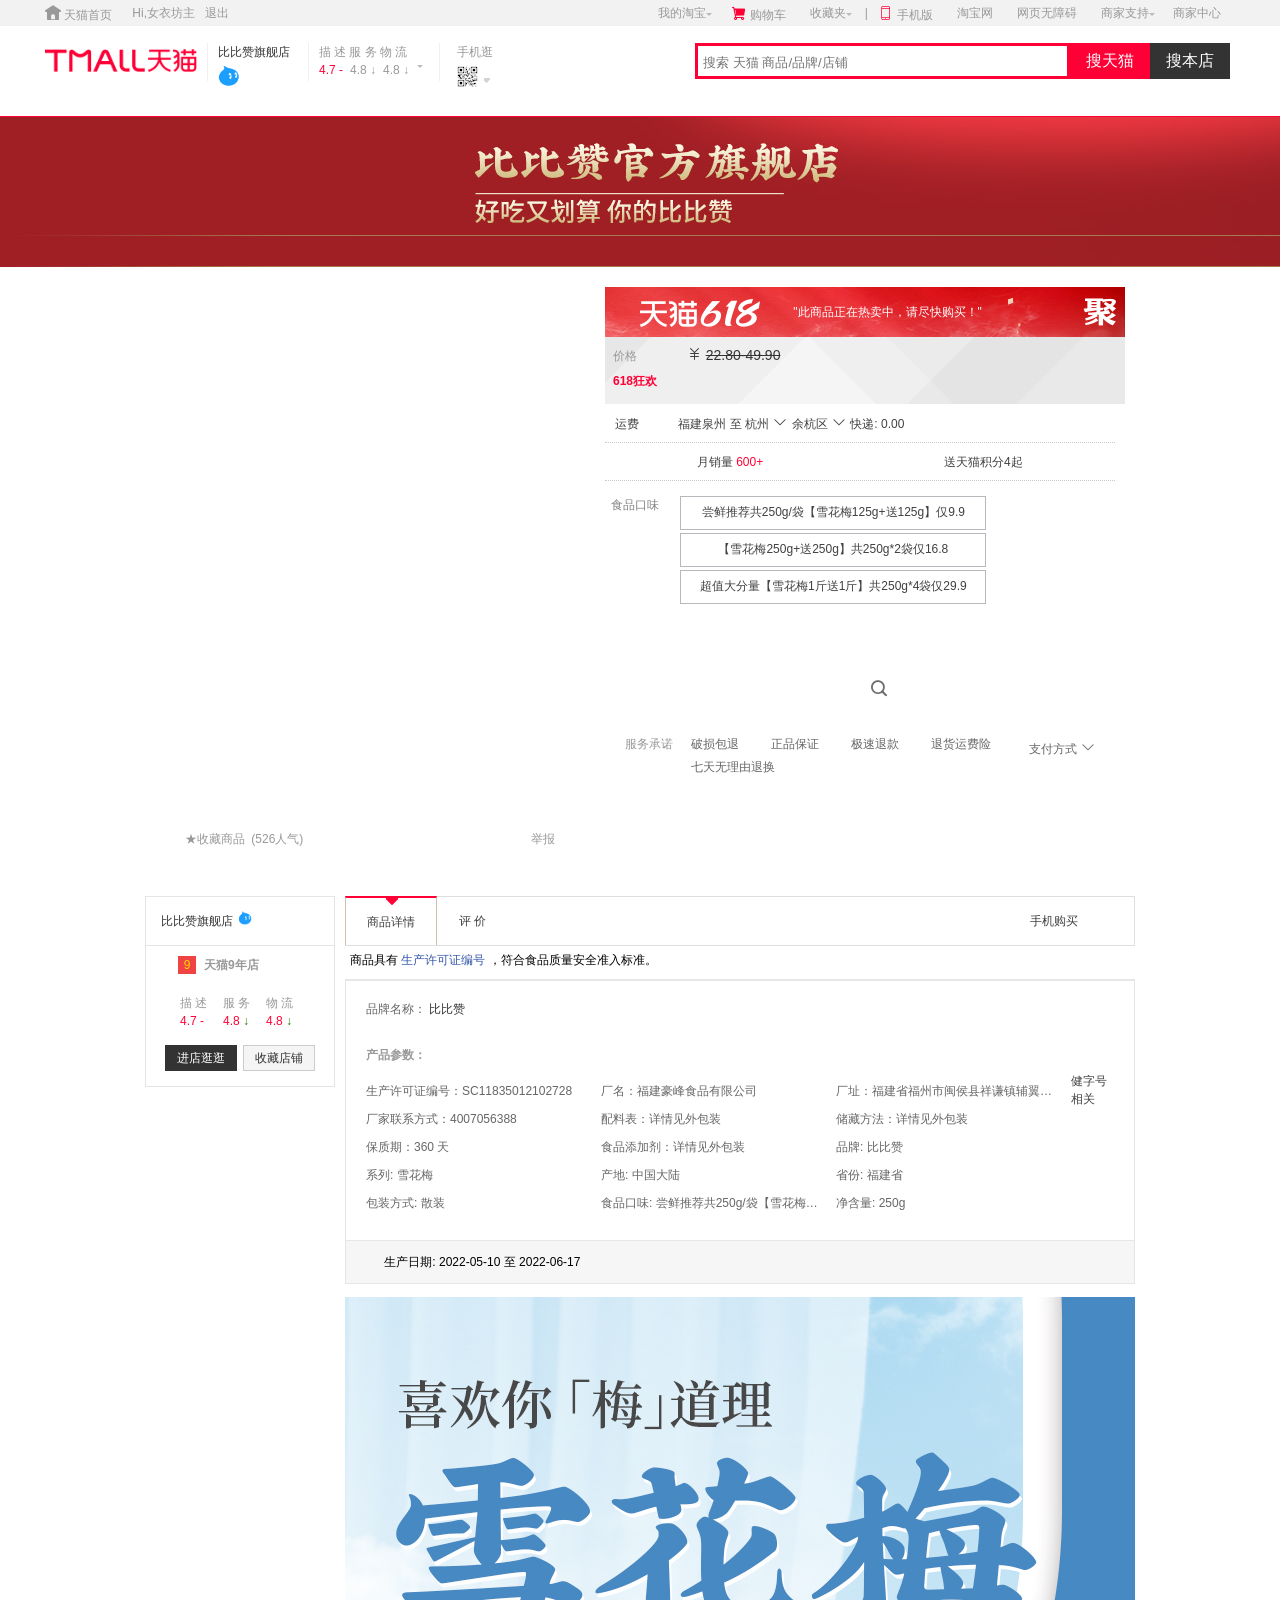
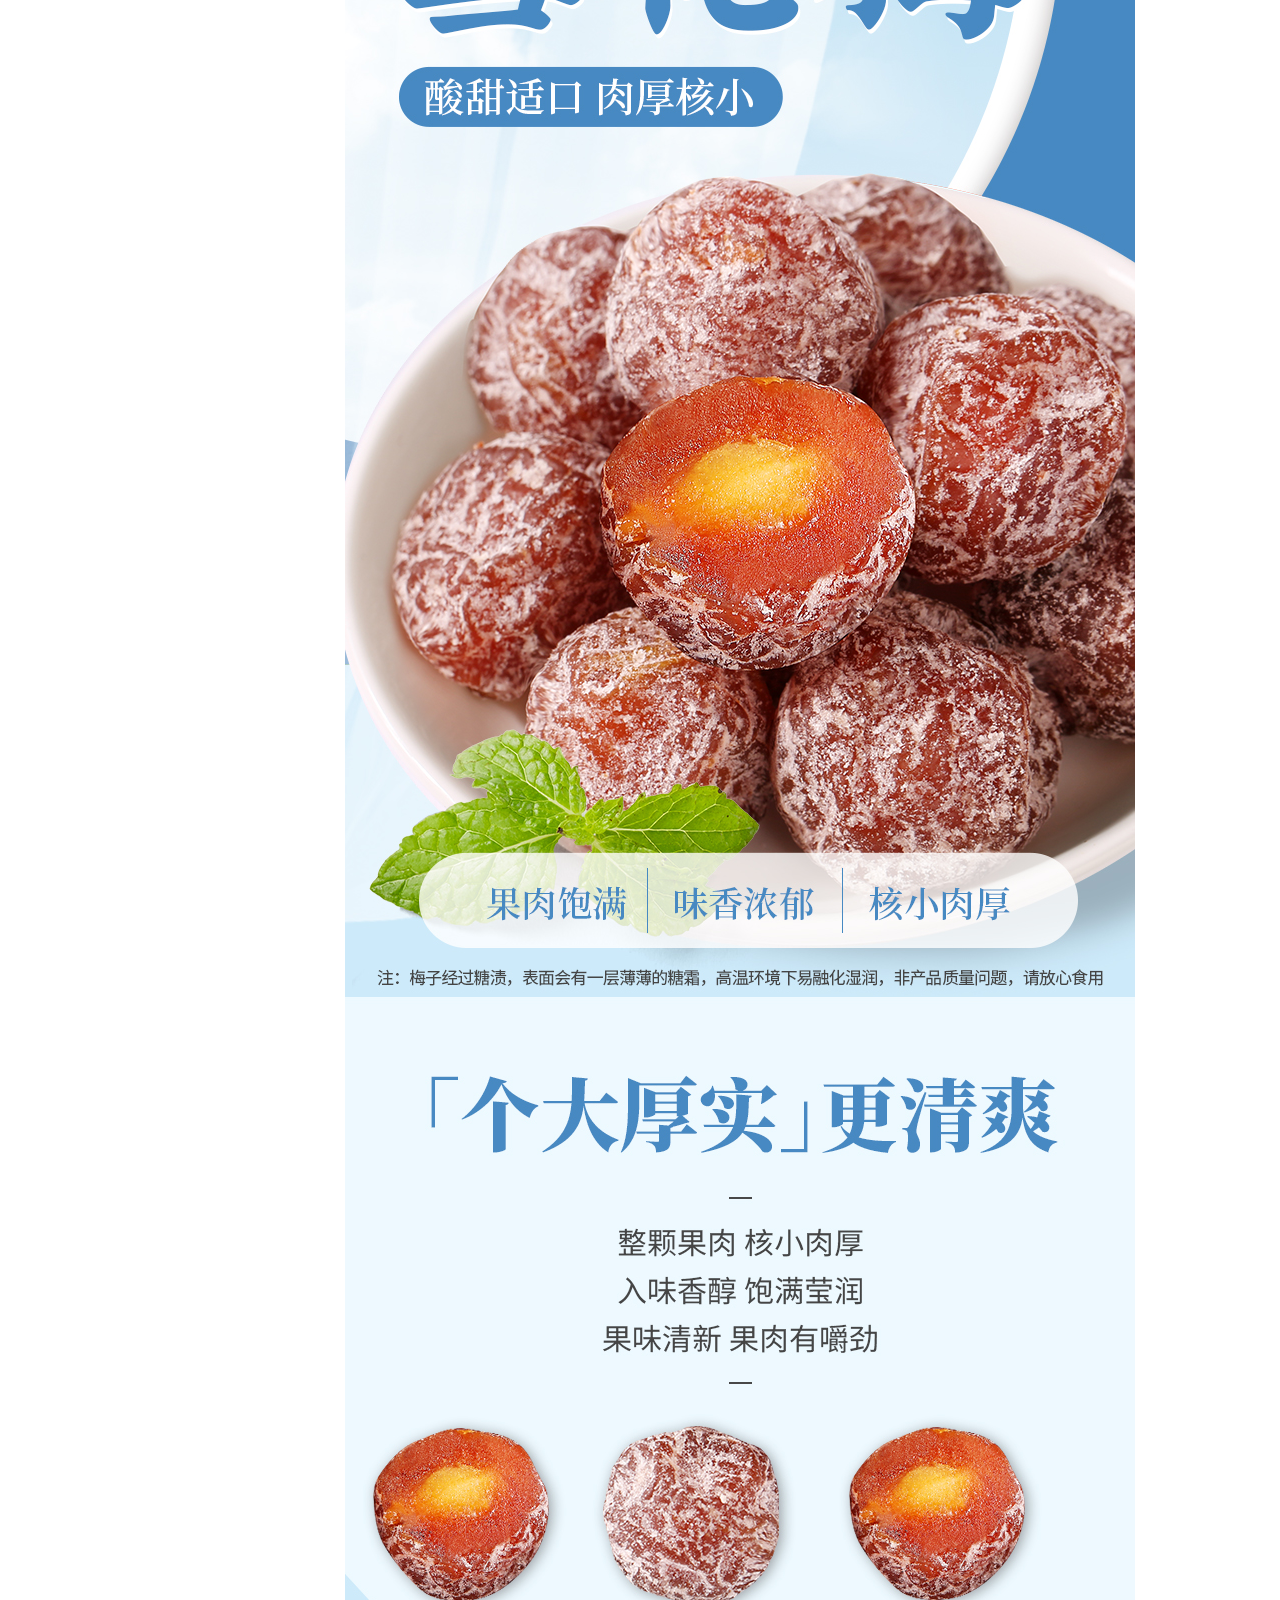
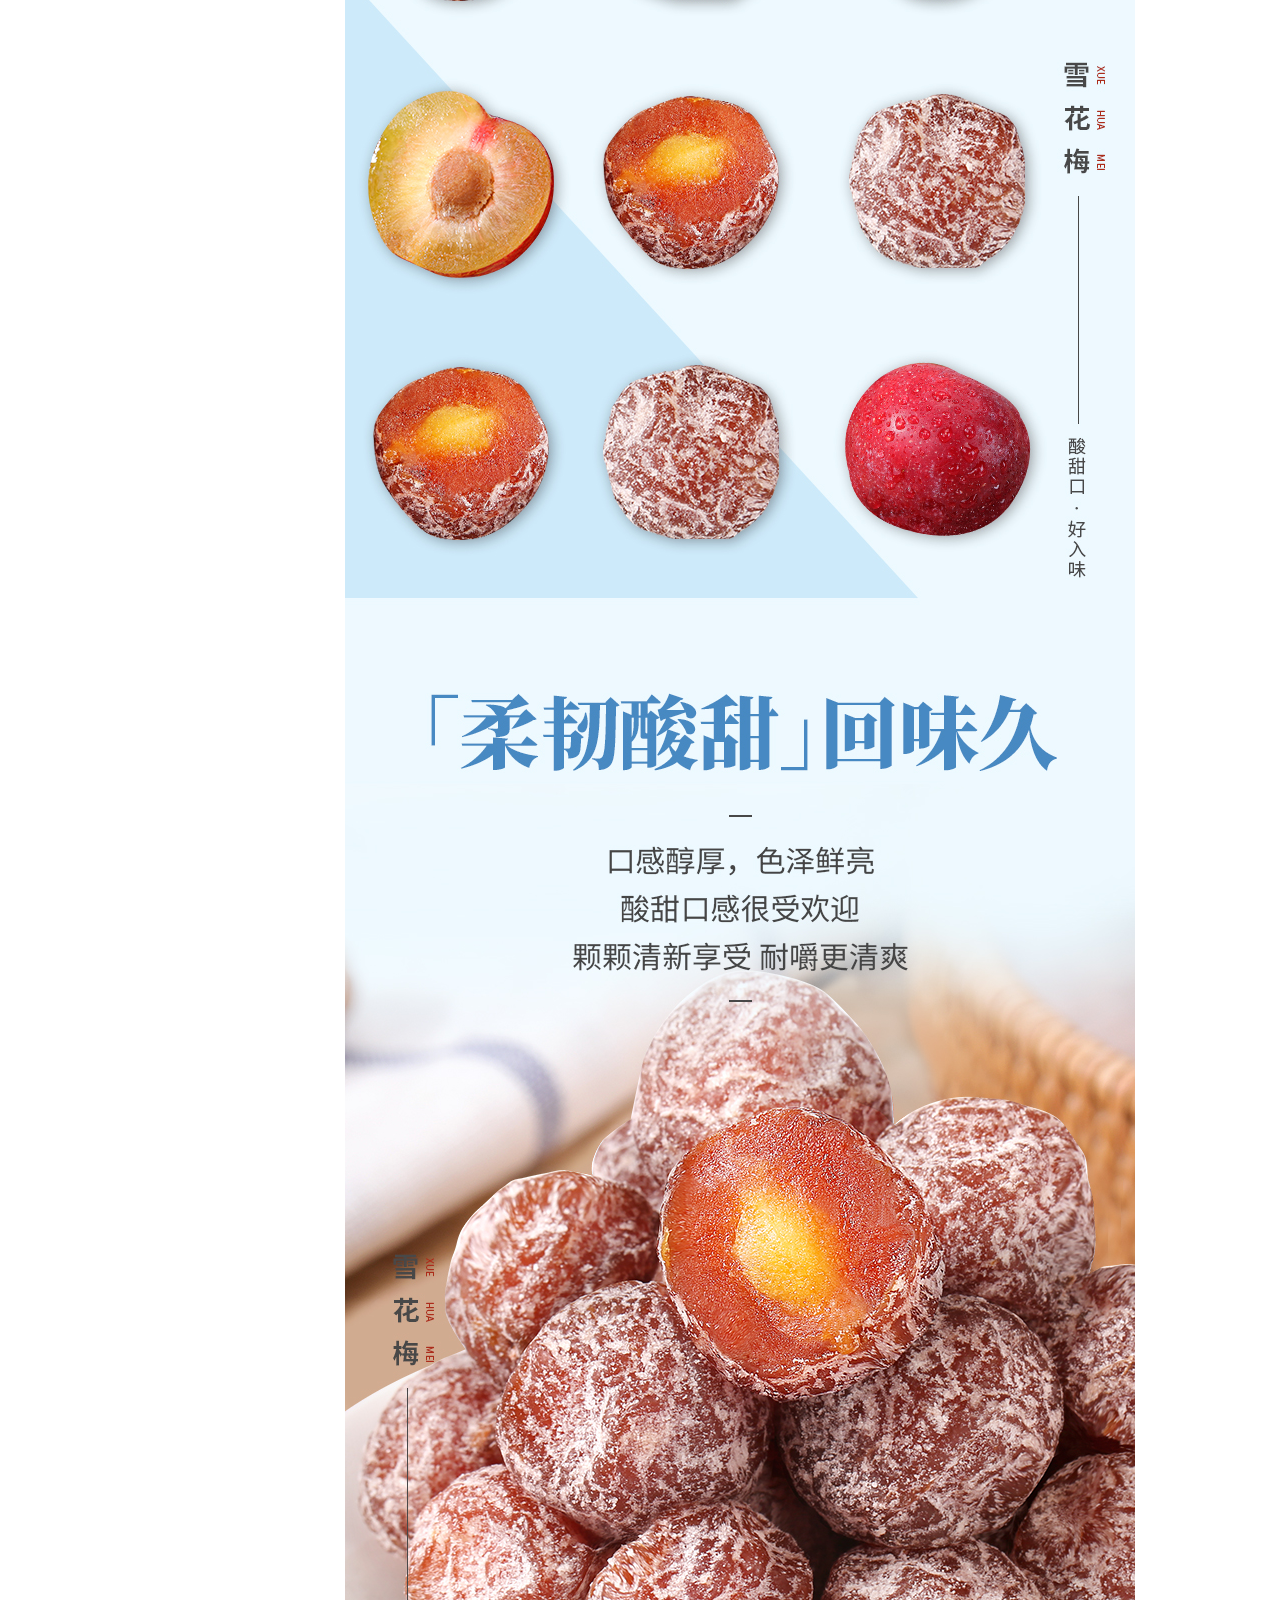
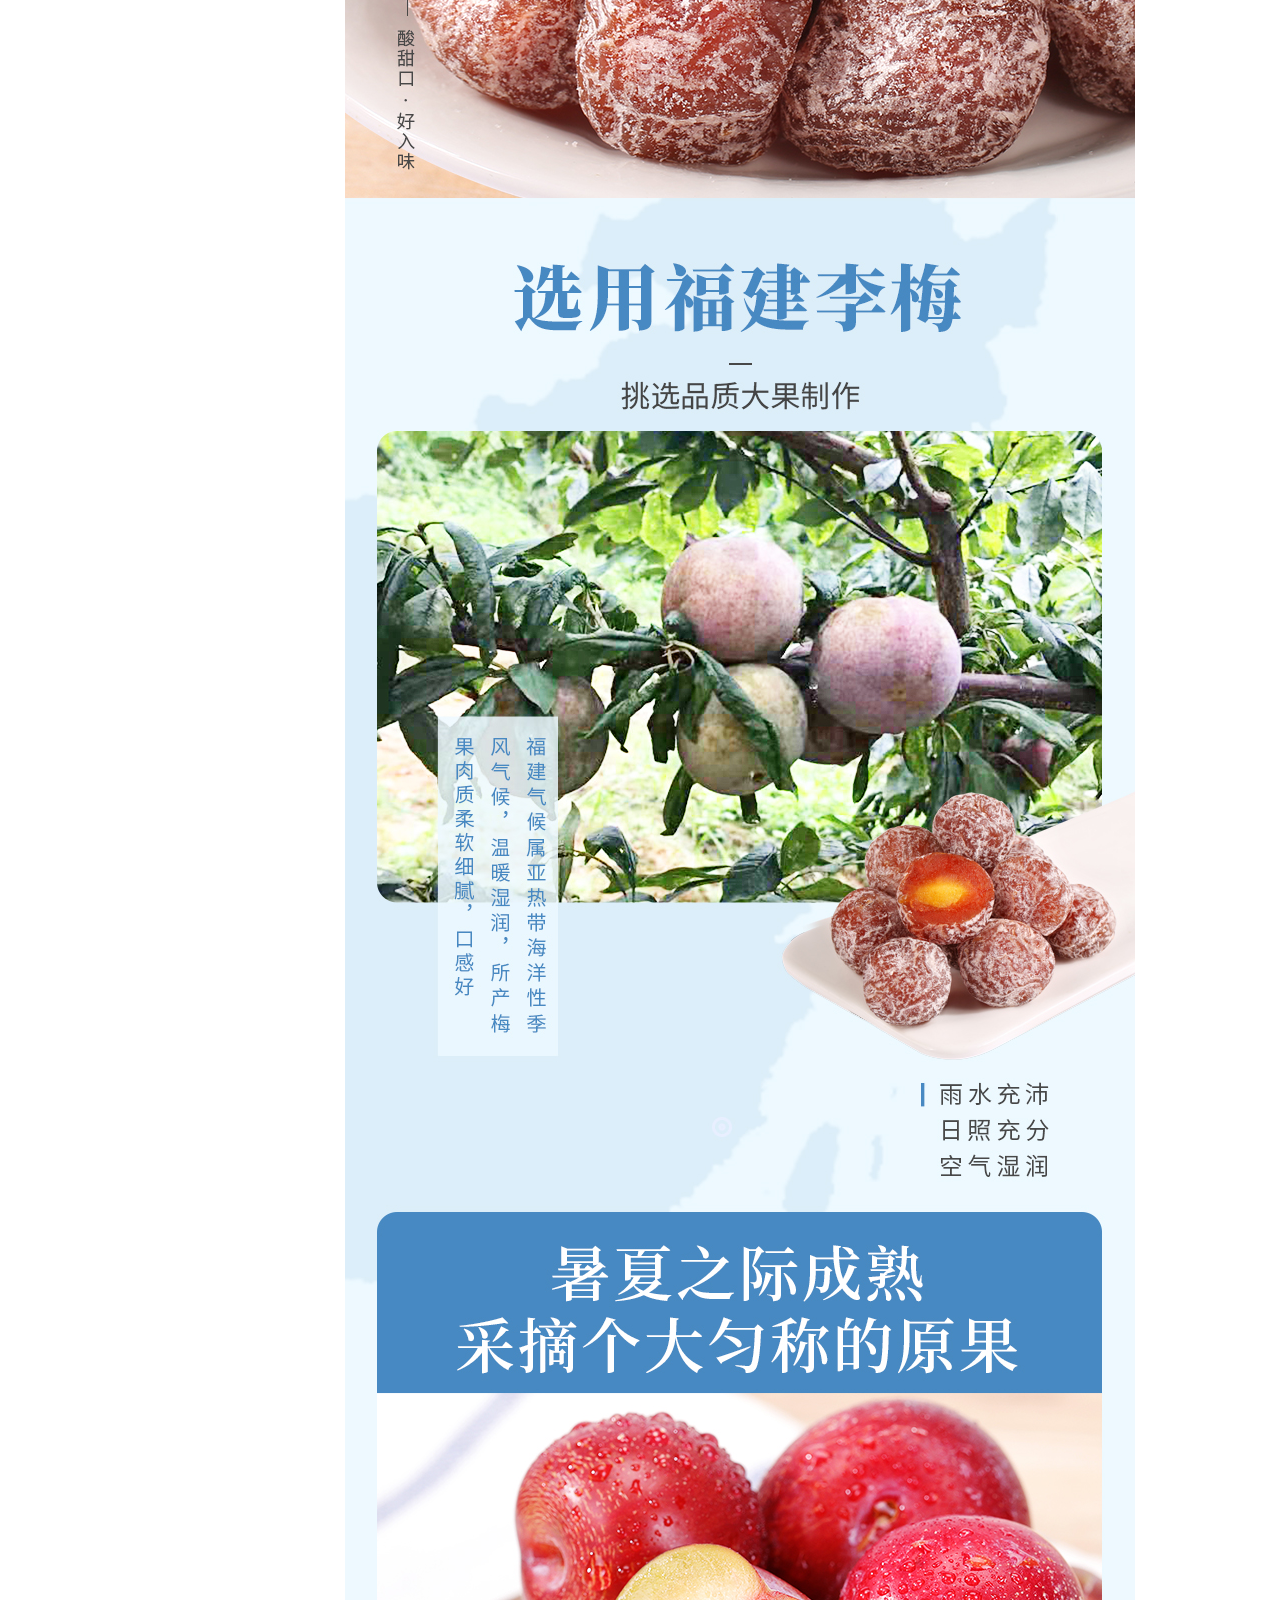
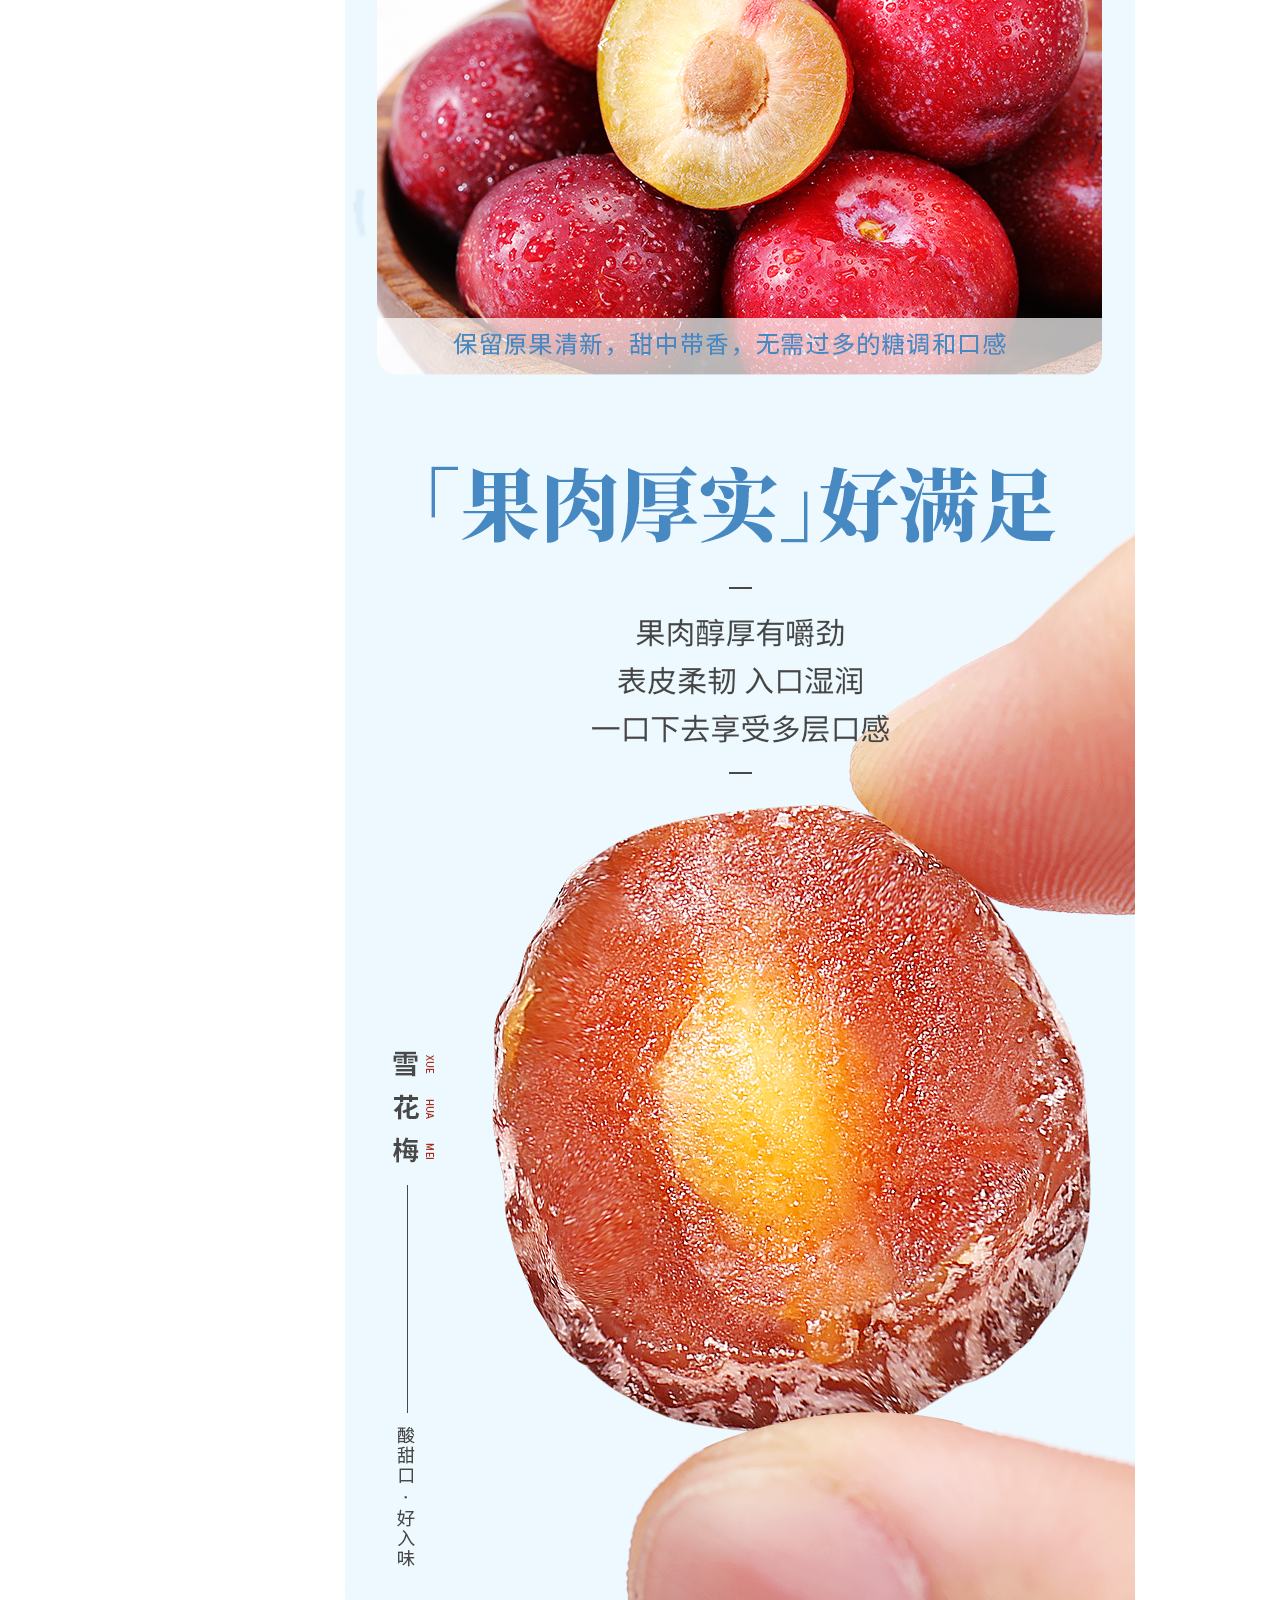
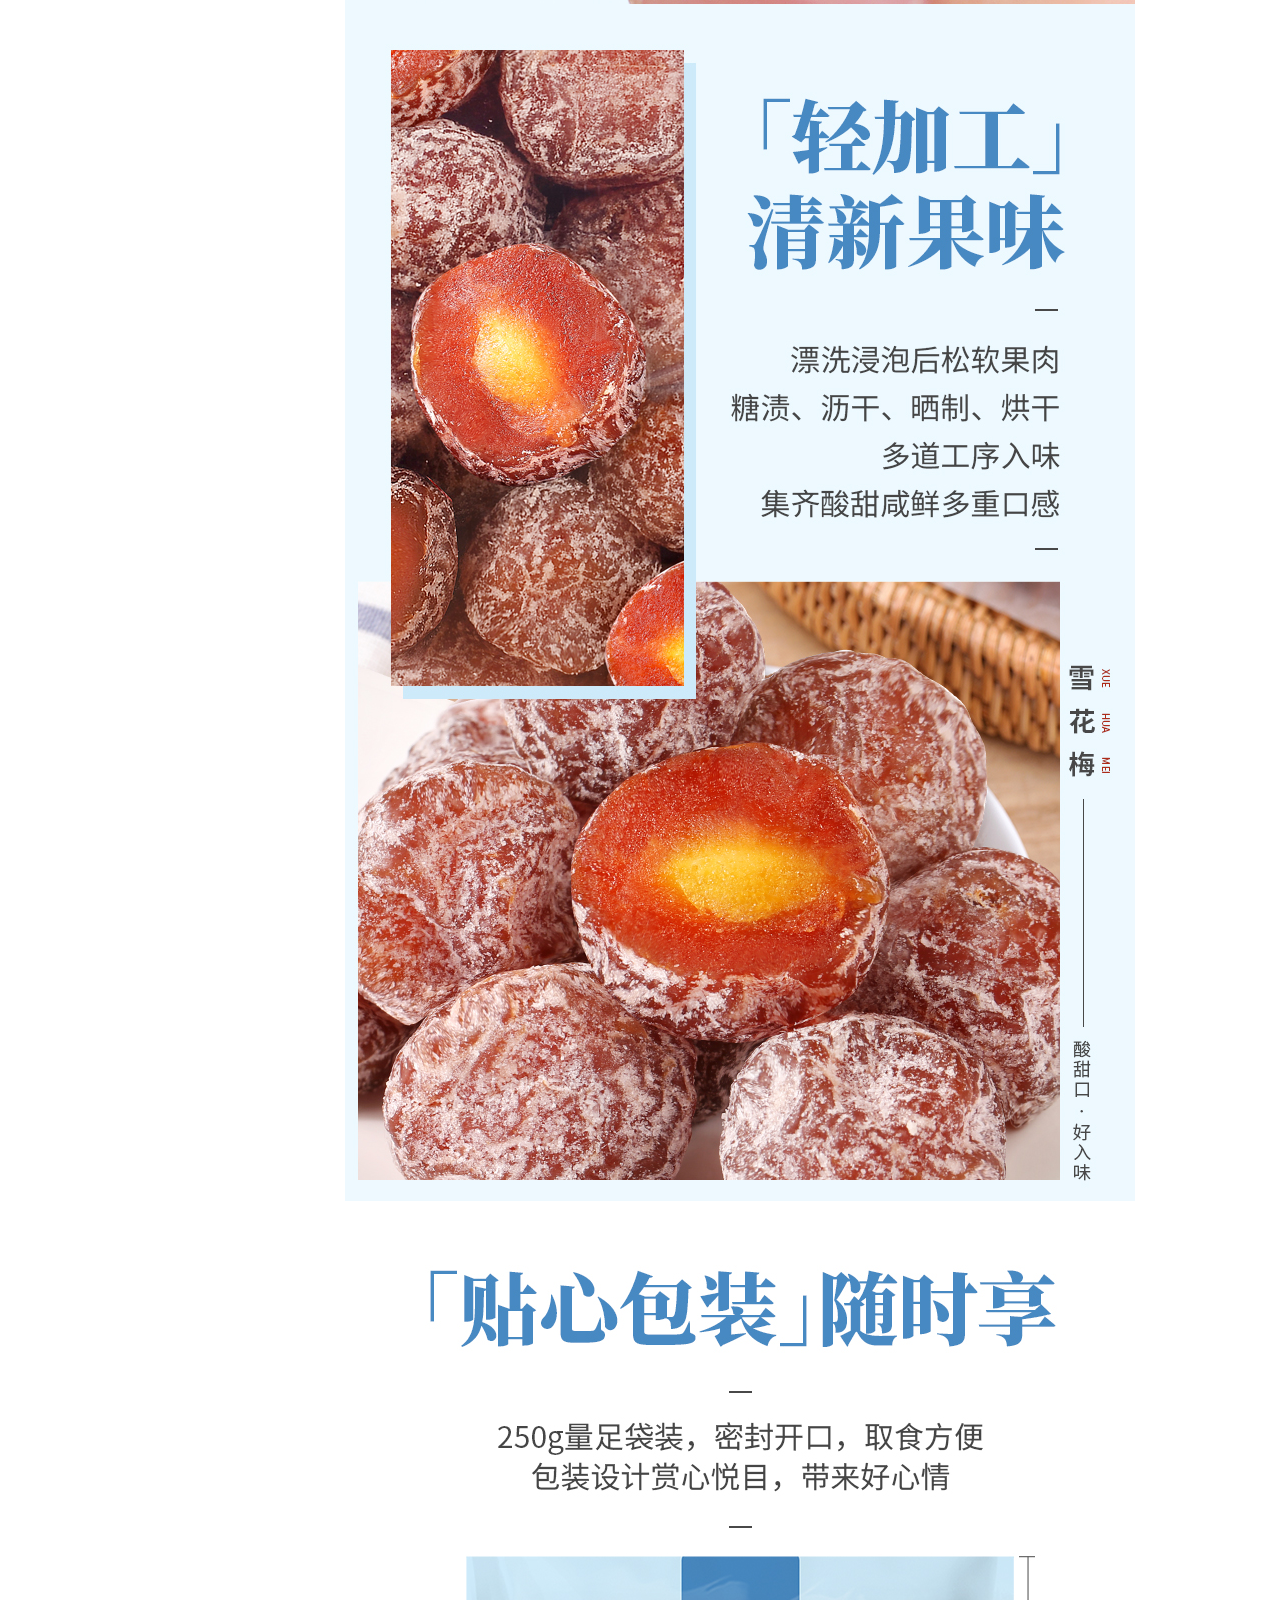
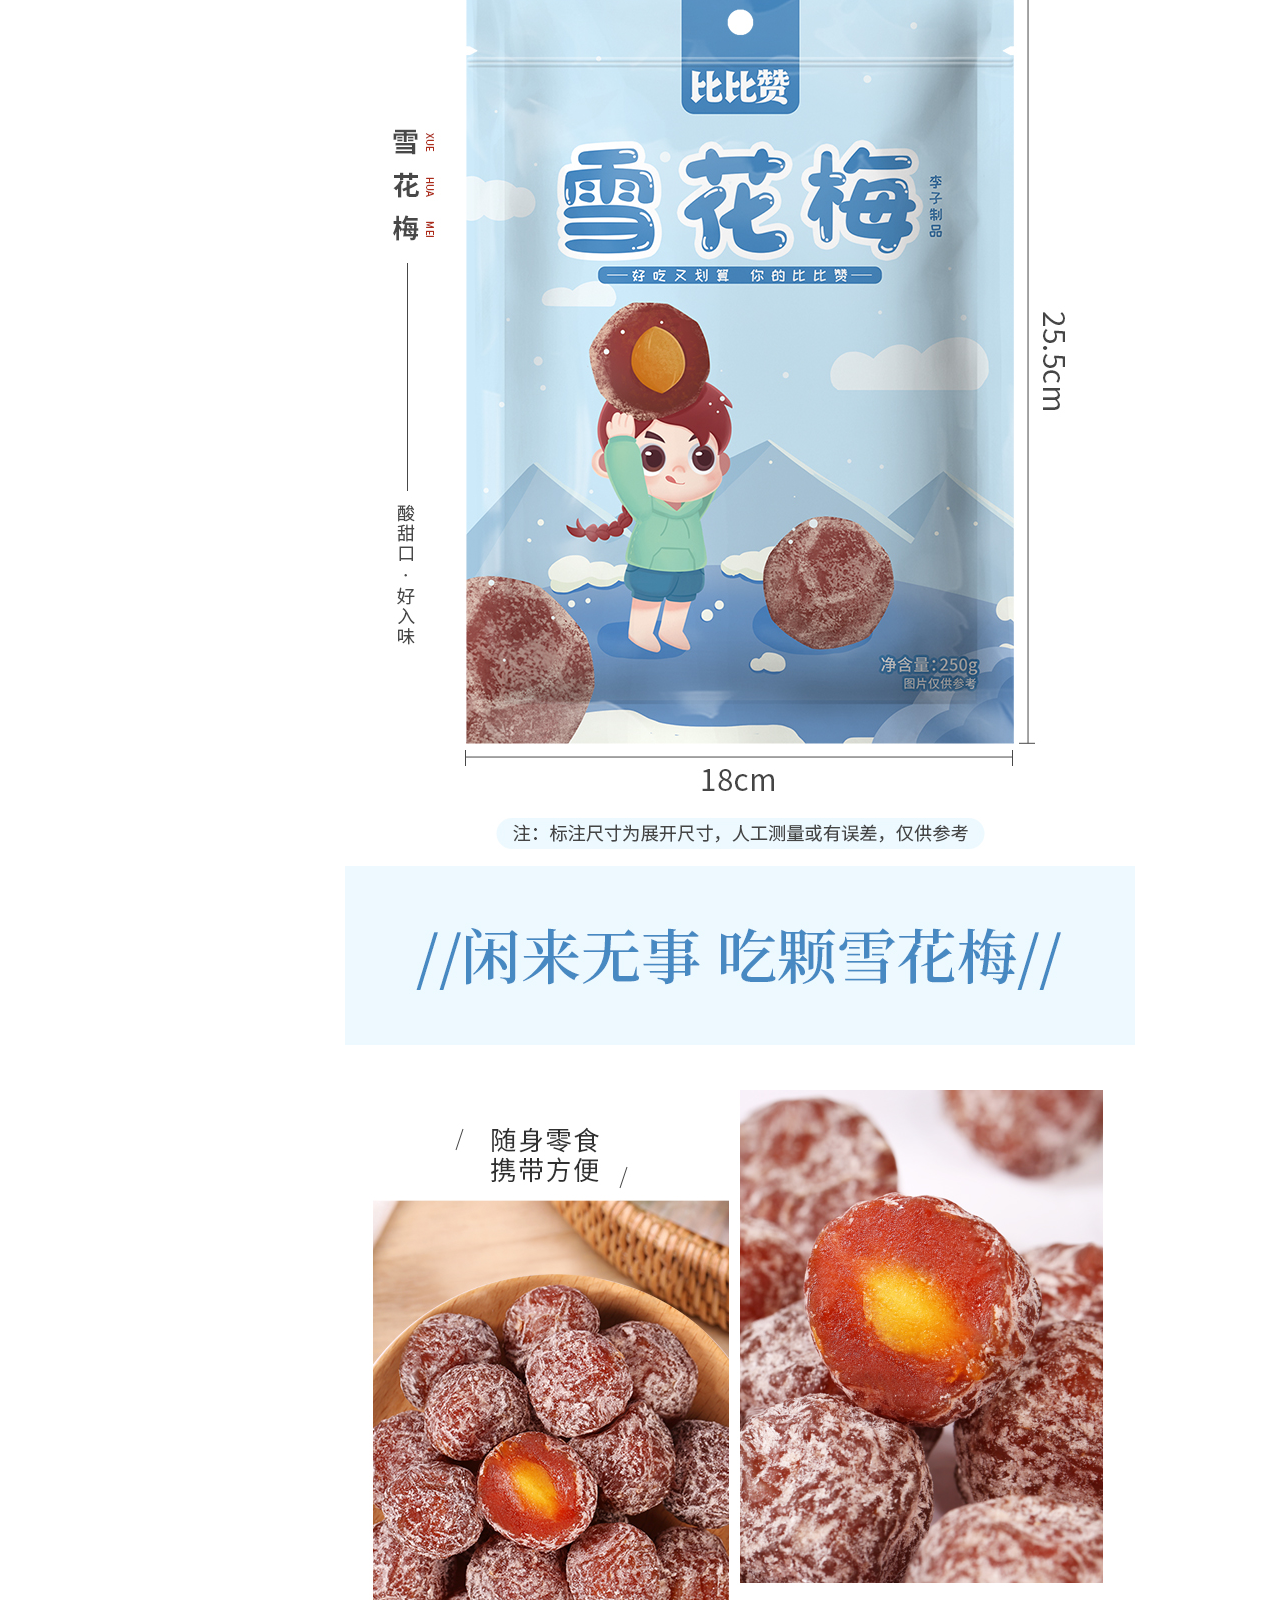
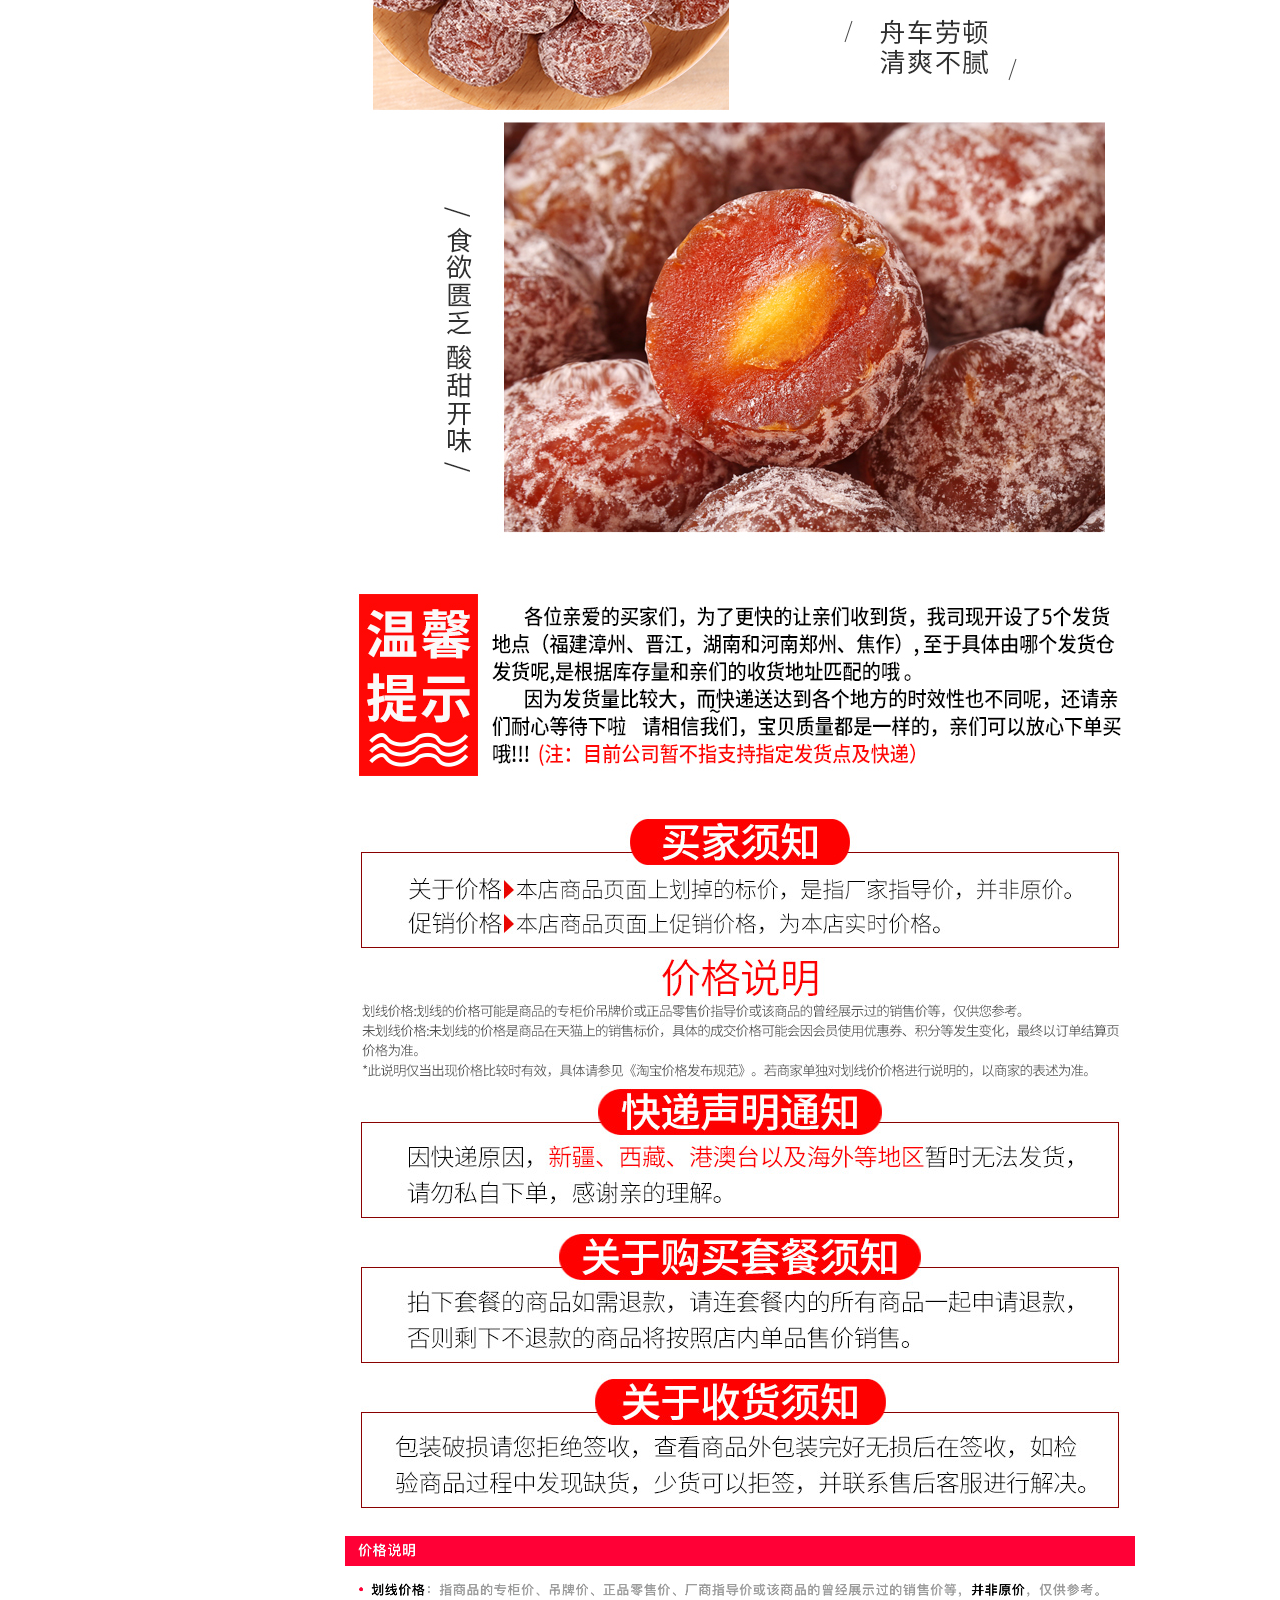
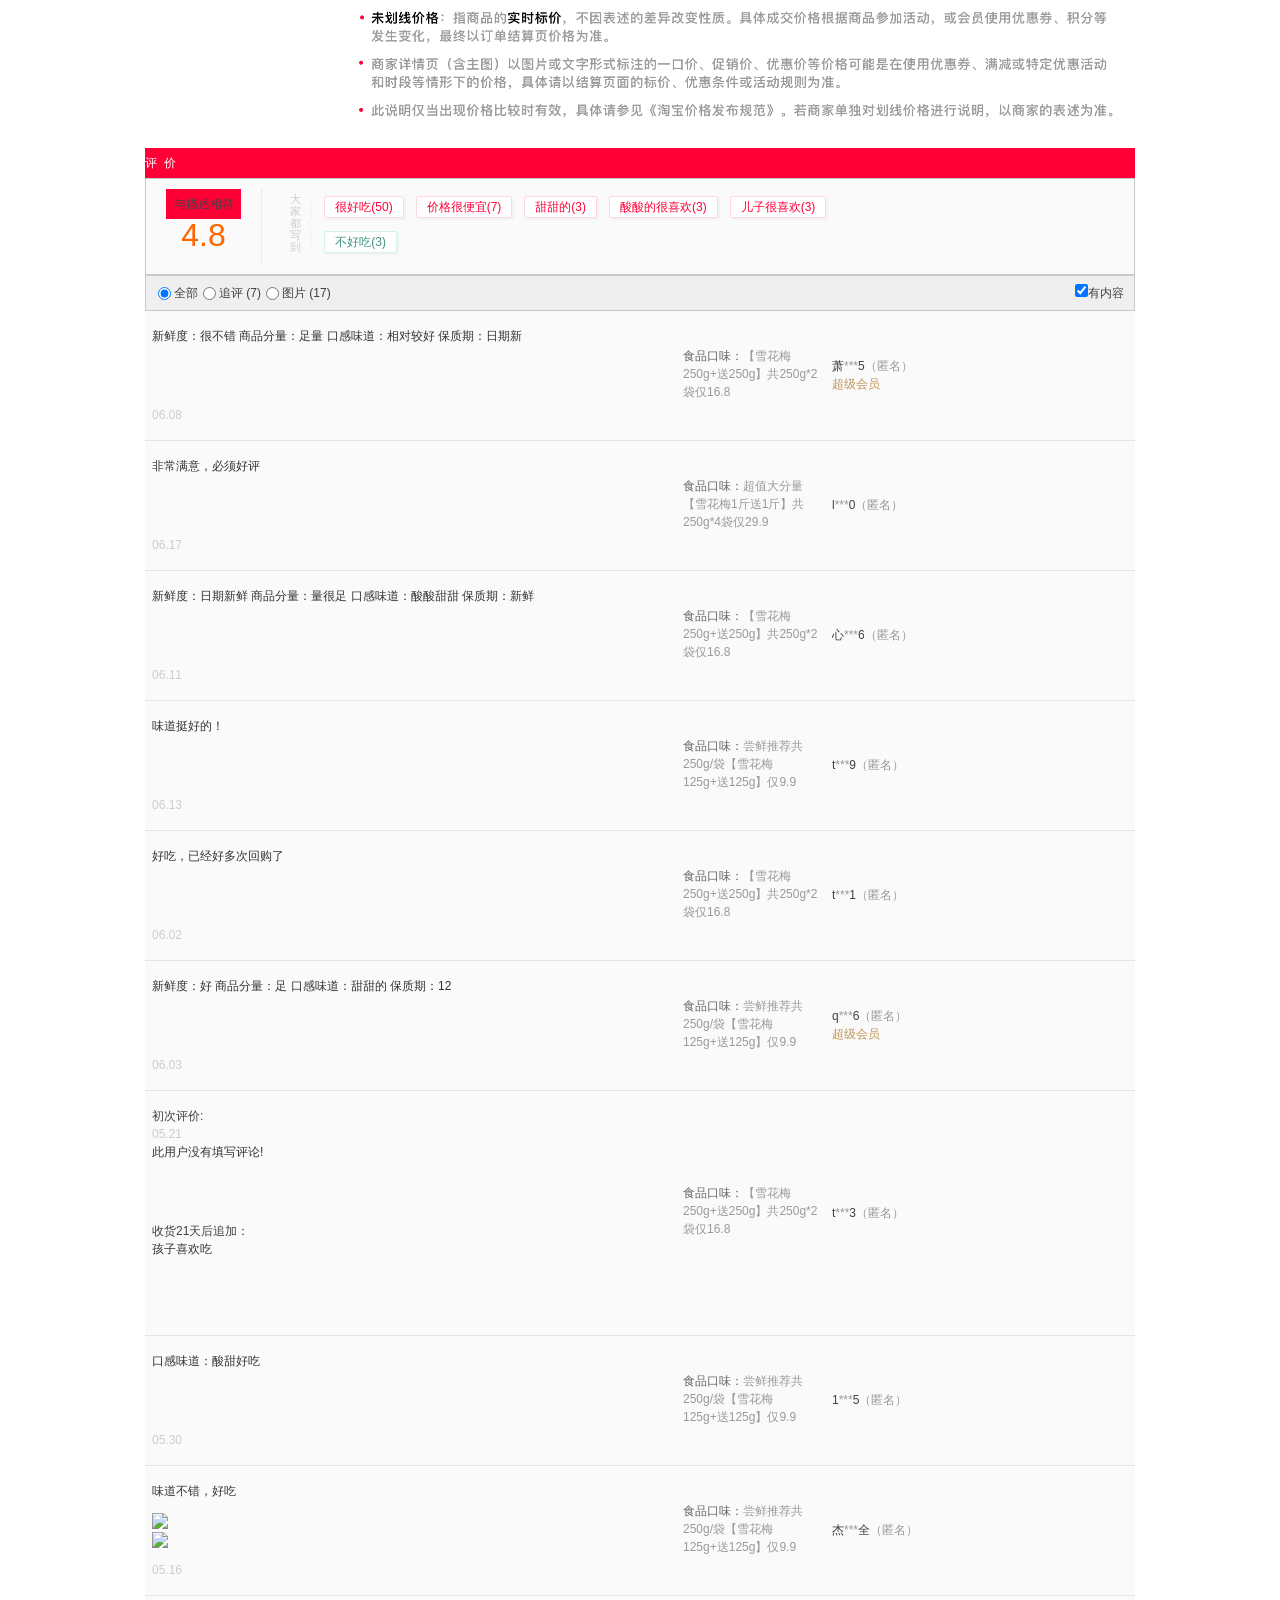
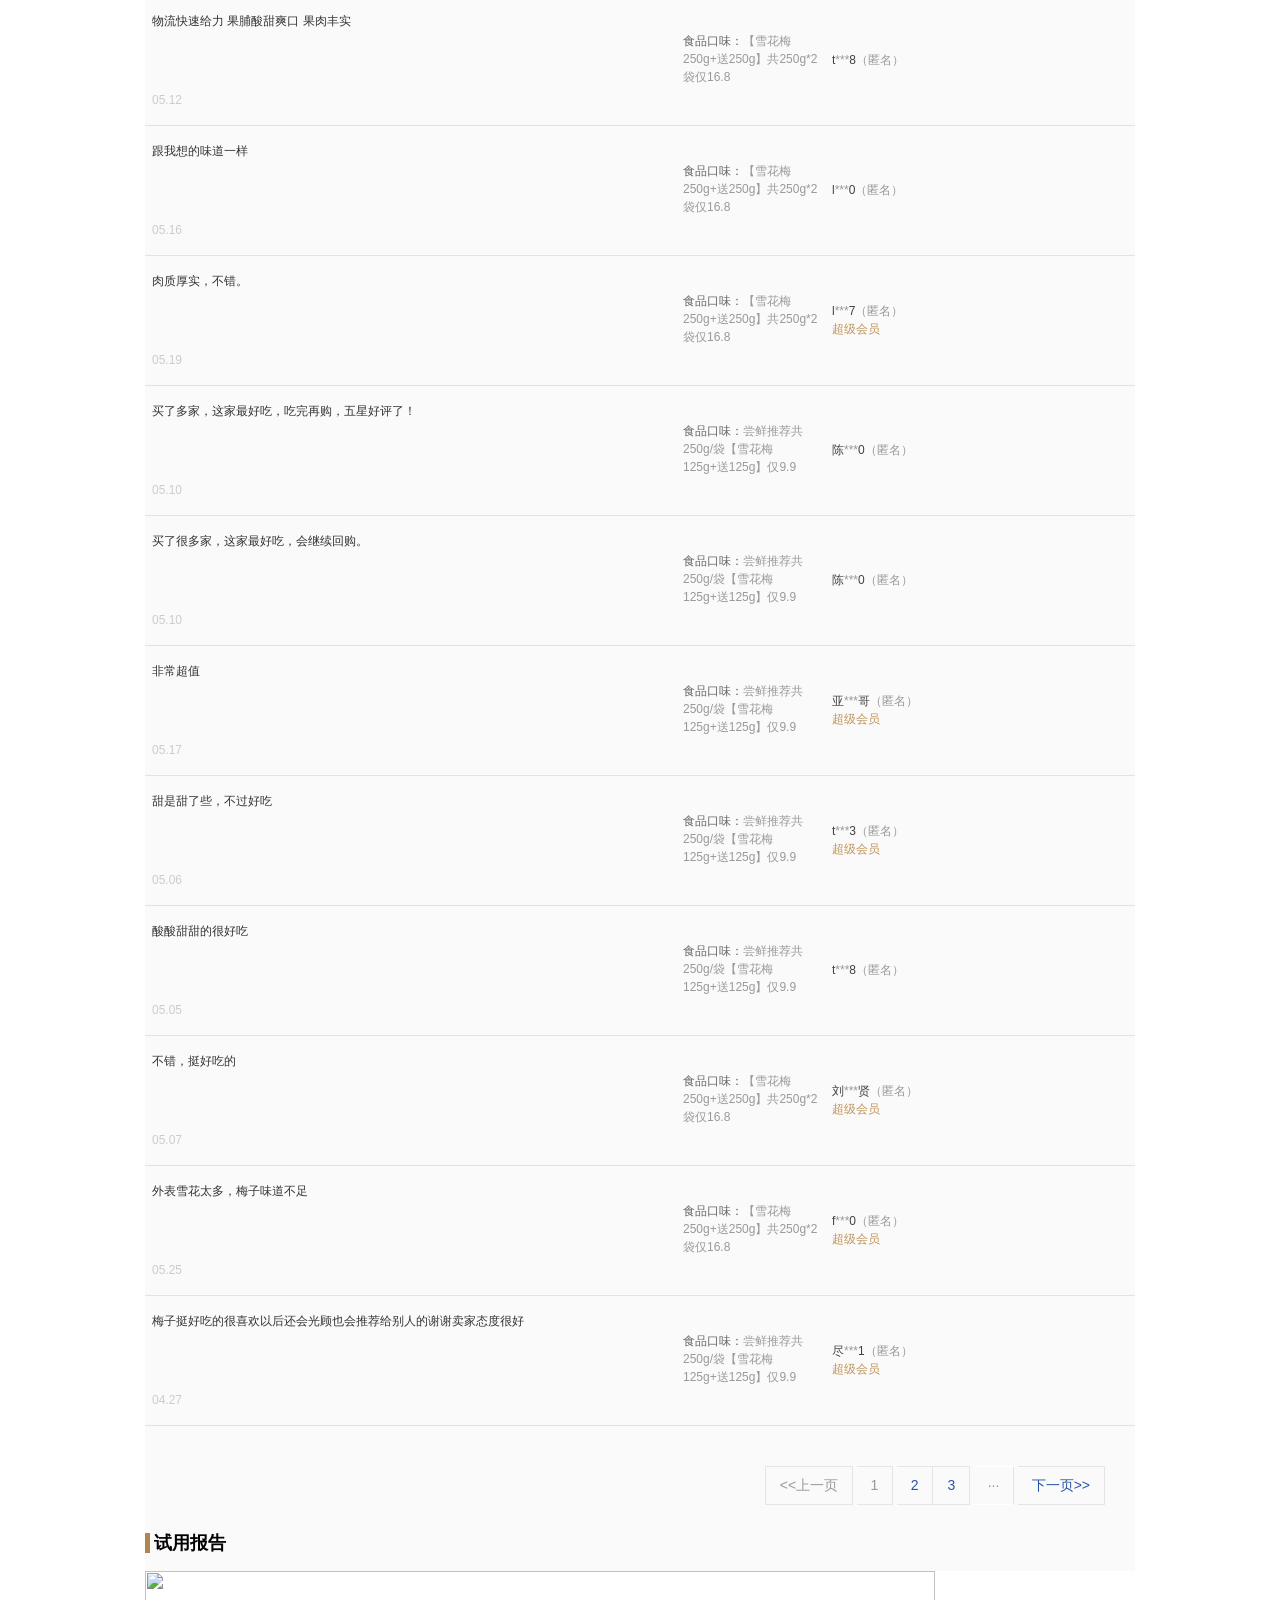
==== commit 4fd6e1ca: "v1.0.5" ====
--- a/src/info.html
+++ b/src/info.html
@@ -99,9 +99,13 @@
     </div>
 
     <div class="mainer clearfix">
-      <div class="manr-l">
+      <div class="manrbox">
         <div class="manrl-con">
-          <!-- <img src="../src/img/210002016.jpg" alt="" /> -->
+          <!-- <img src="../src/img/210002016.jpg" alt="" />
+          <div class="mask"></div>
+          <div class="big">
+            <img src="../src/img/210002016.jpg" alt="" class="bigImg" />
+          </div> -->
         </div>
         <span class="iconfont icon-fangdajing"></span>
         <ul class="ffff-con">
@@ -1500,5 +1504,48 @@
         </a>
       </div>
     </div>
+    <script>
+      window.addEventListener('load', function () {
+        let manrbox = document.querySelector('.mainer>.manrbox>.manrl-con')
+        let mask = document.querySelector('.mask')
+        let big = document.querySelector('.big')
+        // 鼠标进入事件
+        manrbox.addEventListener('mouseover', function () {
+          mask.style.display = 'block'
+          big.style.display = 'block'
+        })
+        // 鼠标移出事件
+        manrbox.addEventListener('mouseout', function () {
+          mask.style.display = 'none'
+          big.style.display = 'none'
+        })
+        // 鼠标移动事件
+        manrbox.addEventListener('mousemove', function (e) {
+          // 确认mask 的位置
+          let x = e.pageX - manrbox.offsetLeft - mask.offsetWidth / 2
+          let y = e.pageY - manrbox.offsetTop - mask.offsetHeight / 2
+          // 最大偏移值，即大盒子-放大镜层
+          let maskMax = manrbox.offsetWidth - mask.offsetWidth
+          // 超出偏移量，强制修改
+          if (x <= 0) x = 0
+          if (x >= maskMax) x = maskMax
+          if (y <= 0) y = 0
+          if (y >= maskMax) y = maskMax
+          // 修改放大镜层的位置
+          mask.style.left = x + 'px'
+          mask.style.top = y + 'px'
+          // 计算大图的最大距离
+          let bigImg = document.querySelector('.bigImg')
+          let bigMax = bigImg.offsetWidth - big.offsetWidth
+          let bigMaxY = bigImg.offsetHeight - big.offsetHeight
+          // 两最大距离的商，即放大的倍数
+          let bigX = (x * bigMax) / maskMax
+          let bigY = (y * bigMaxY) / maskMax
+          // 修改大图在盒子中的定位
+          bigImg.style.left = -bigX + 'px'
+          bigImg.style.top = -bigY + 'px'
+        })
+      })
+    </script>
   </body>
 </html>
--- a/src/css/info.css
+++ b/src/css/info.css
@@ -240,19 +240,52 @@
   height: 598.8px;
   margin: 0 auto;
   padding-bottom: 10px;
+}
+.mainer .manrbox {
+  width: 460px;
+  float: left;
+}
+.mainer .manrbox .manrl-con {
   position: relative;
-}
-.mainer .manr-l {
-  width: 460px;
-  float: left;
-}
-.mainer .manr-l > img {
-  display: block;
   width: 418px;
   height: 418px;
   margin: 0 auto;
-}
-.mainer .manr-l .icon-fangdajing {
+  cursor: move;
+}
+.mainer .manrbox .manrl-con > img {
+  width: 100%;
+  height: 100%;
+}
+.mainer .manrbox .manrl-con .mask {
+  display: none;
+  position: absolute;
+  width: 300px;
+  height: 300px;
+  top: 0px;
+  left: 0px;
+  border: 1px solid #ccc;
+  background: yellow;
+  opacity: 0.5;
+}
+.mainer .manrbox .manrl-con .big {
+  display: none;
+  position: absolute;
+  width: 618px;
+  height: 618px;
+  top: -1px;
+  left: 429px;
+  border: 1px solid #000000;
+  overflow: hidden;
+  z-index: 9999;
+}
+.mainer .manrbox .manrl-con .big > img {
+  position: absolute;
+  left: 0px;
+  top: 0px;
+  width: 818px;
+  height: 818px;
+}
+.mainer .manrbox .icon-fangdajing {
   position: absolute;
   width: 30px;
   height: 30px;
@@ -262,25 +295,25 @@
   color: #333;
   opacity: 0.7;
   background-color: #fff;
-  top: 388px;
-  left: 409px;
-}
-.mainer .manr-l ul {
+  top: 673px;
+  left: 864px;
+}
+.mainer .manrbox ul {
   display: inline-block;
   width: 476px;
   height: 82px;
   text-align: center;
   line-height: 82px;
 }
-.mainer .manr-l ul li {
+.mainer .manrbox ul li {
   display: inline-block;
   margin: 0 8px;
 }
-.mainer .manr-l ul li > img {
+.mainer .manrbox ul li > img {
   width: 60px;
   height: 60px;
 }
-.mainer .manr-l p {
+.mainer .manrbox p {
   width: 460px;
   height: 82.6px;
   padding: 38px 40px 25px;
@@ -288,10 +321,10 @@
   font-size: 12px;
   color: #999;
 }
-.mainer .manr-l p span {
+.mainer .manrbox p span {
   margin-left: 3px;
 }
-.mainer .manr-l p a {
+.mainer .manrbox p a {
   display: inline-block;
   color: #999;
   text-indent: 224px;
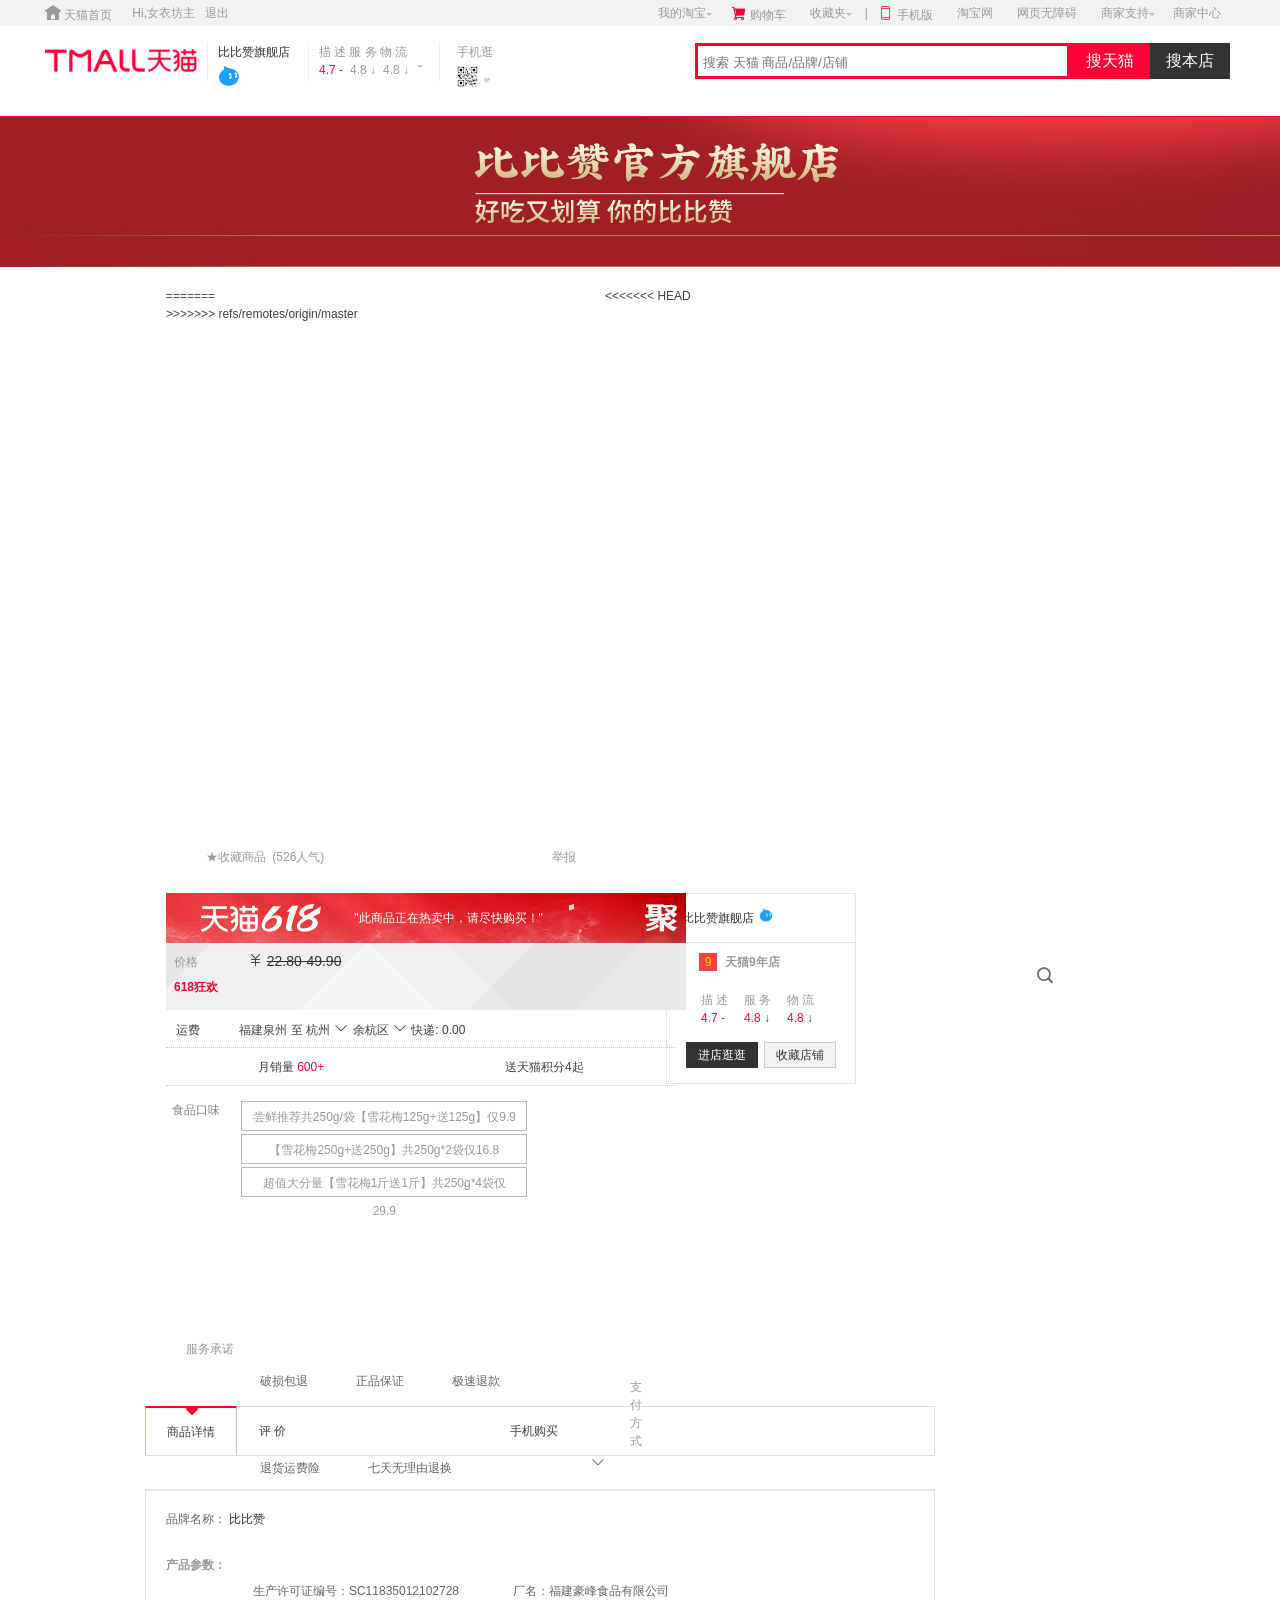
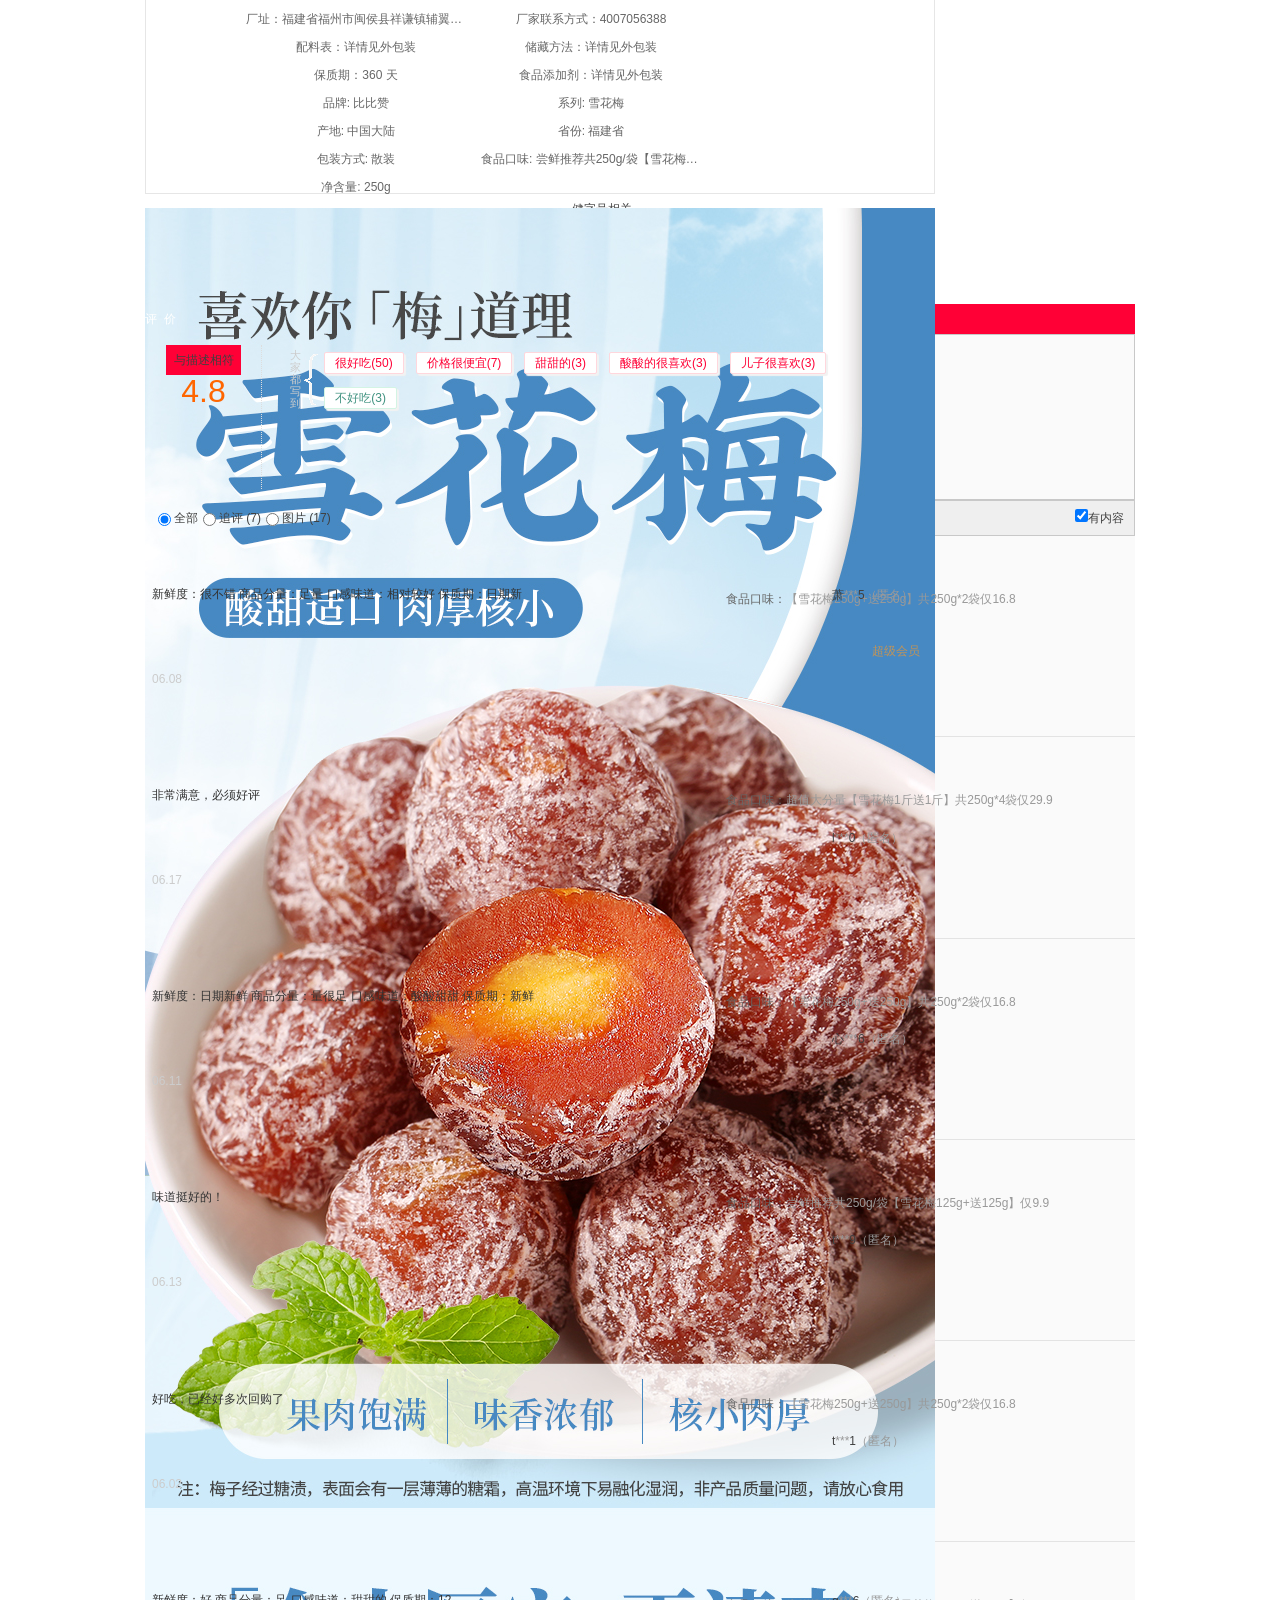
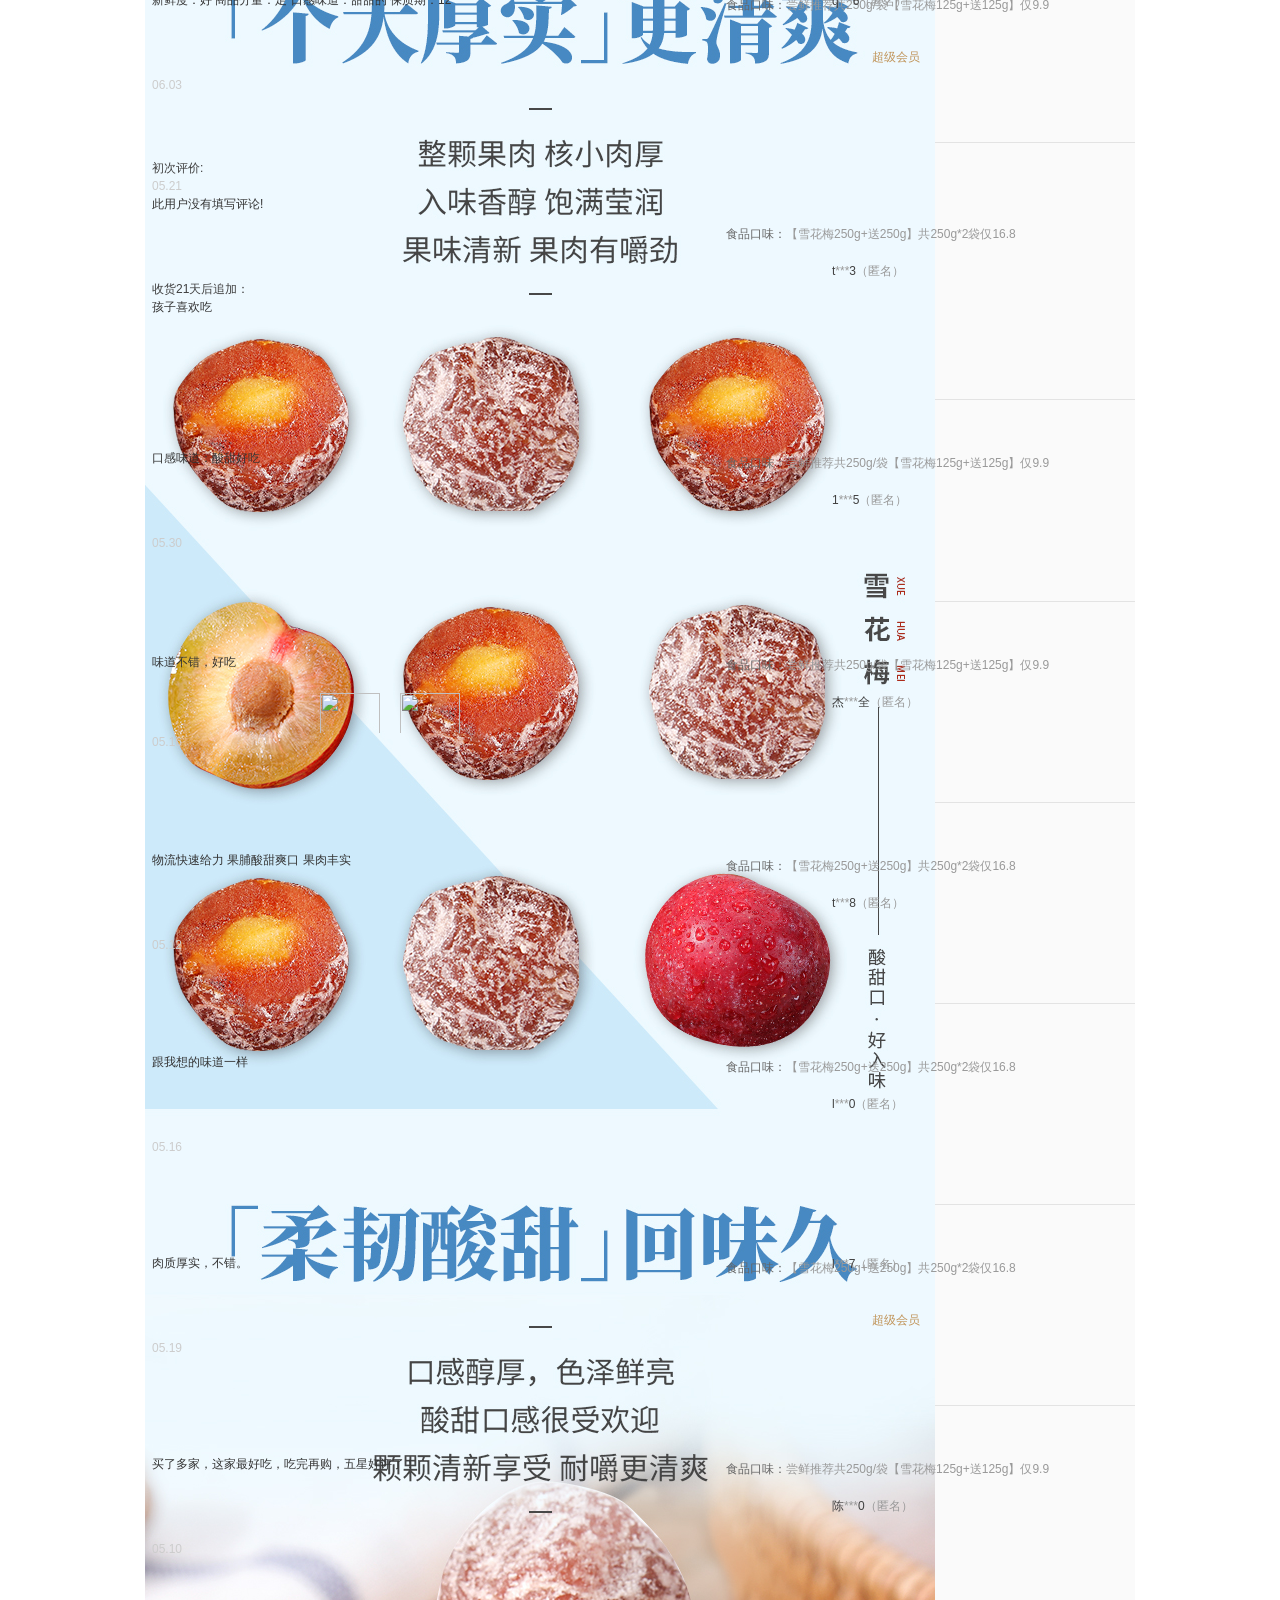
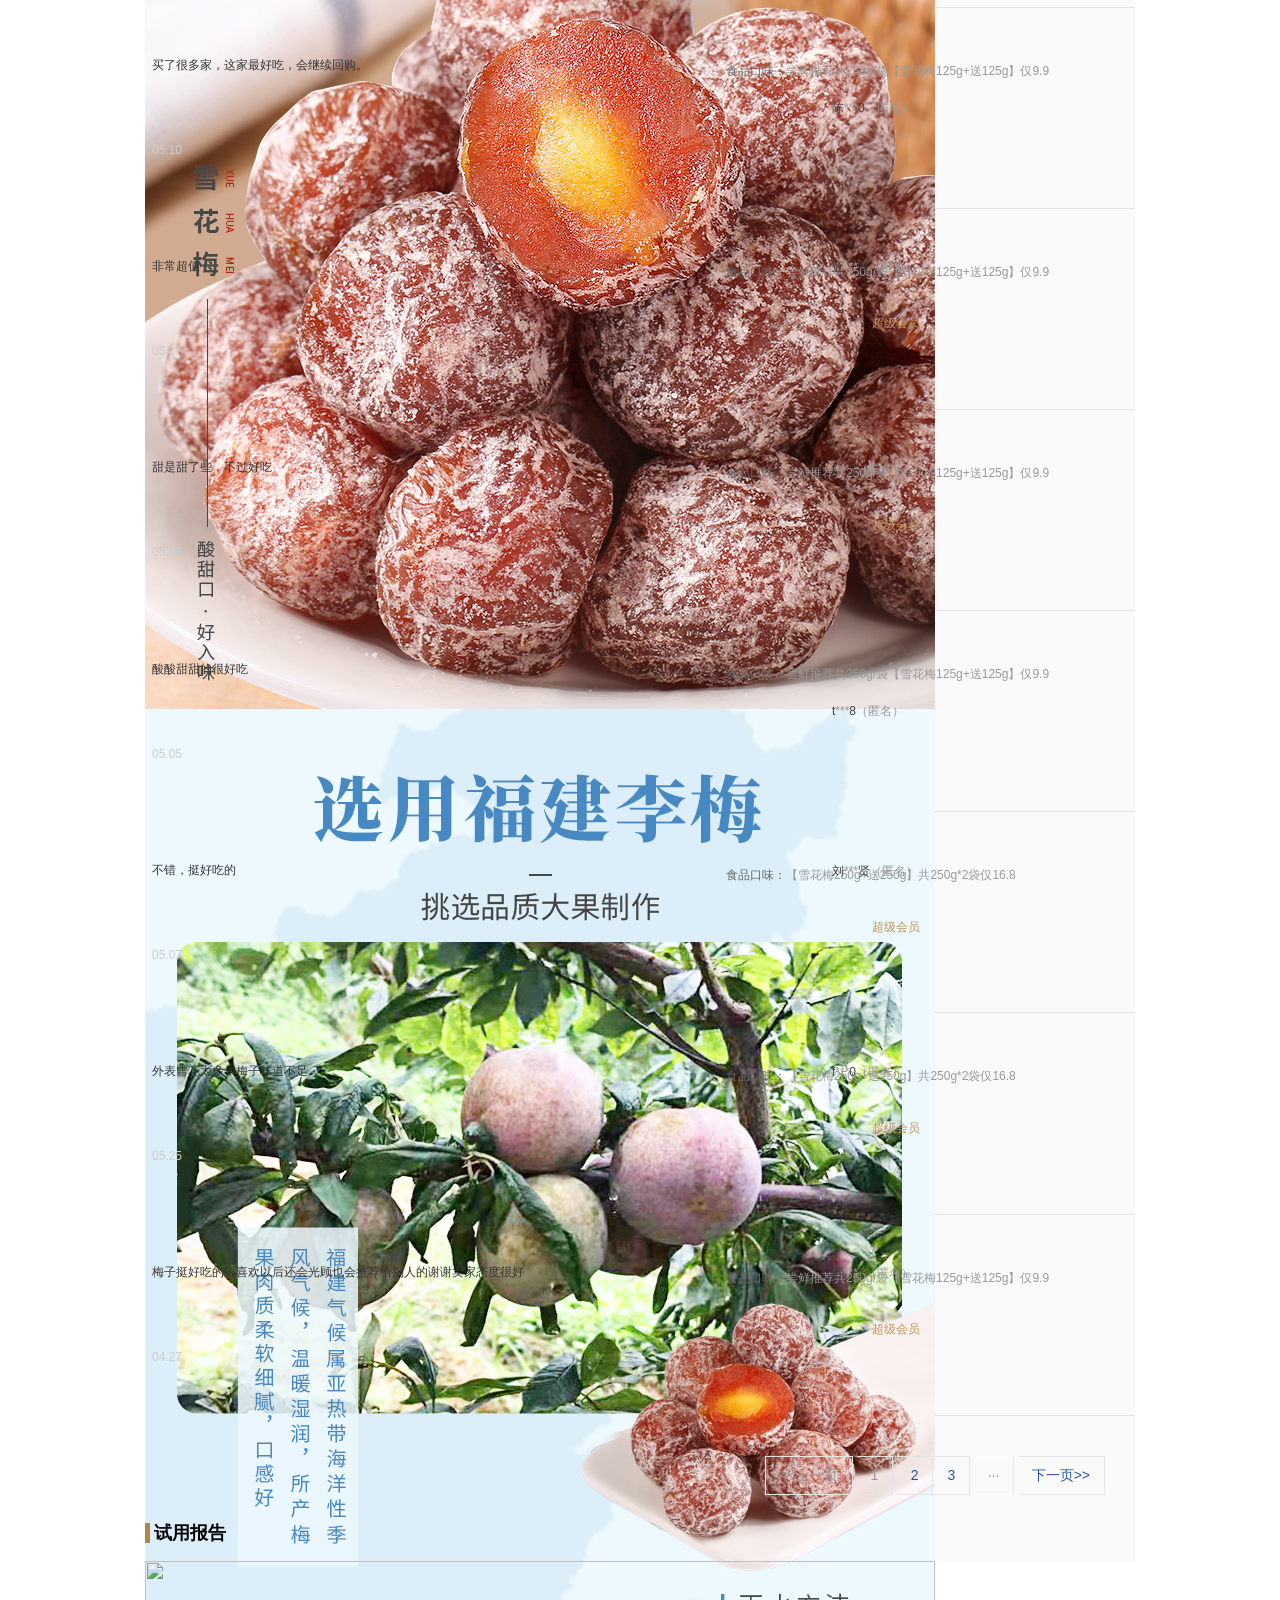
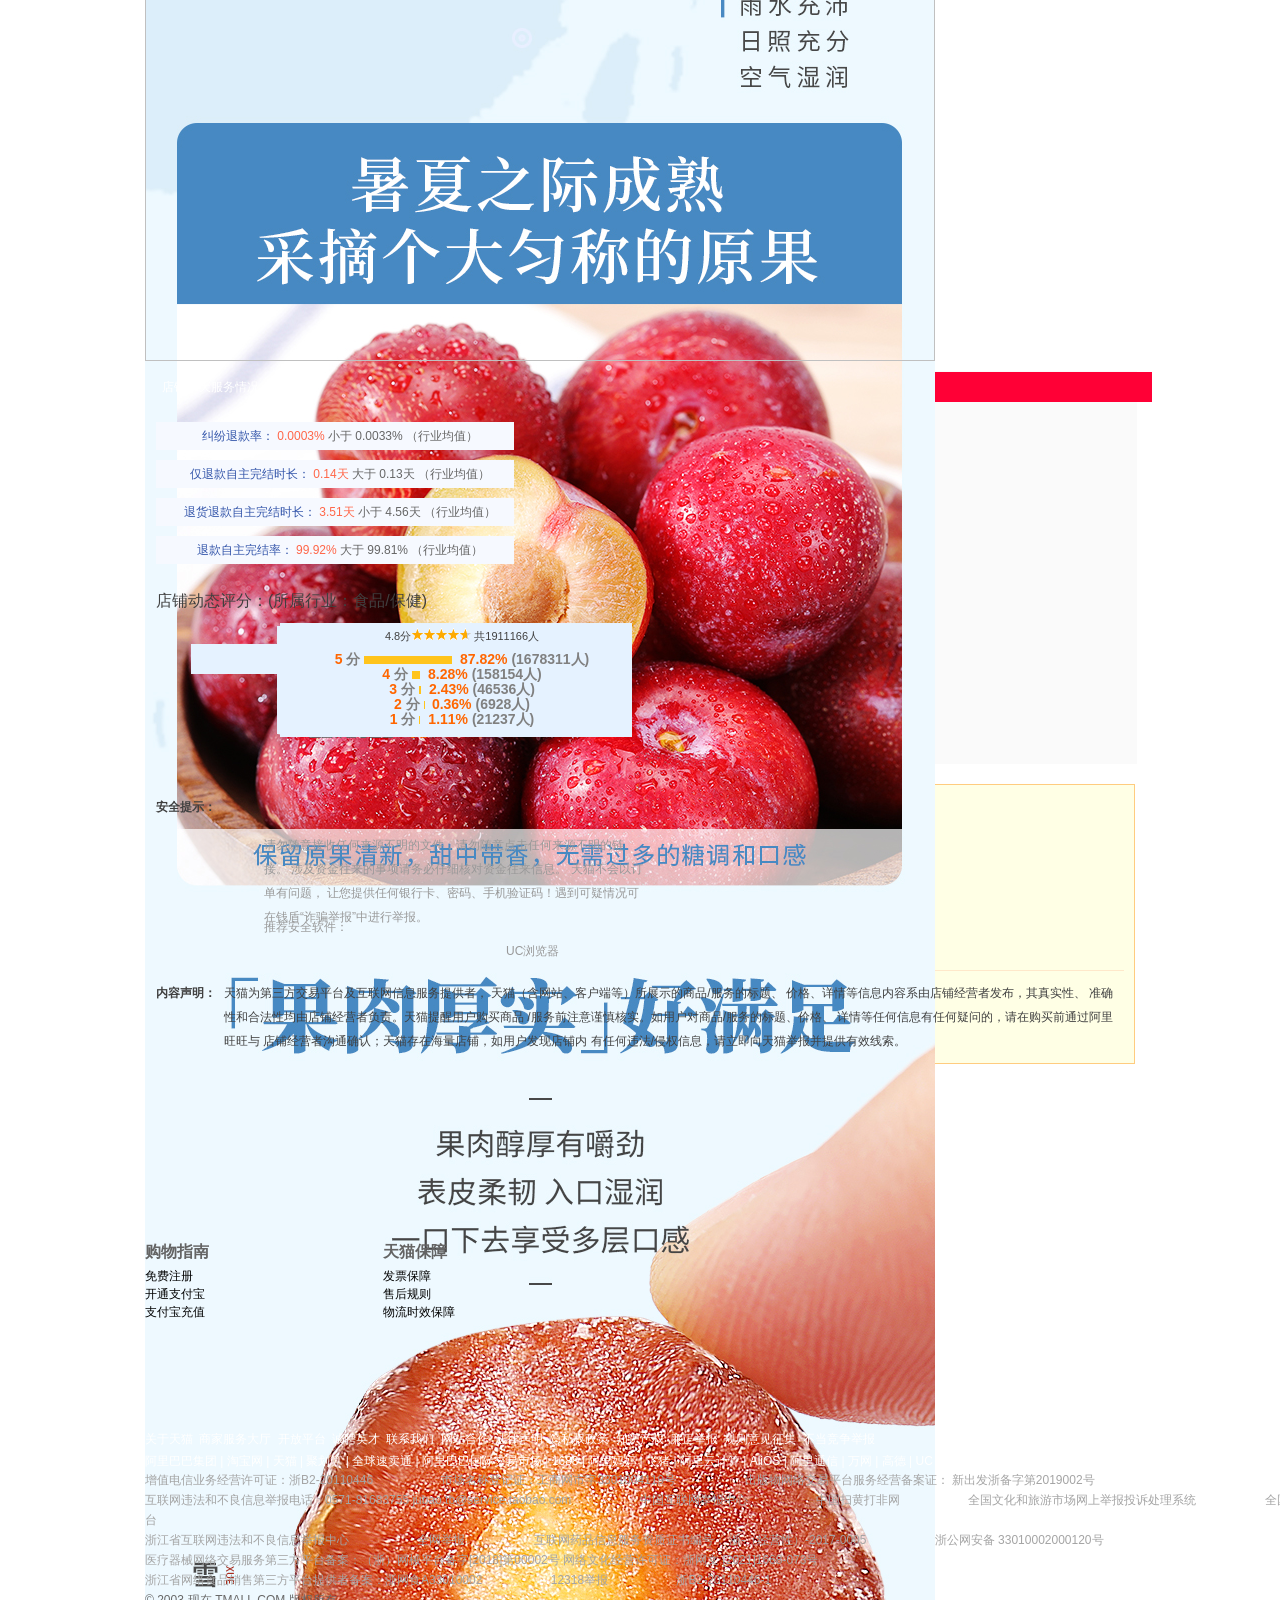
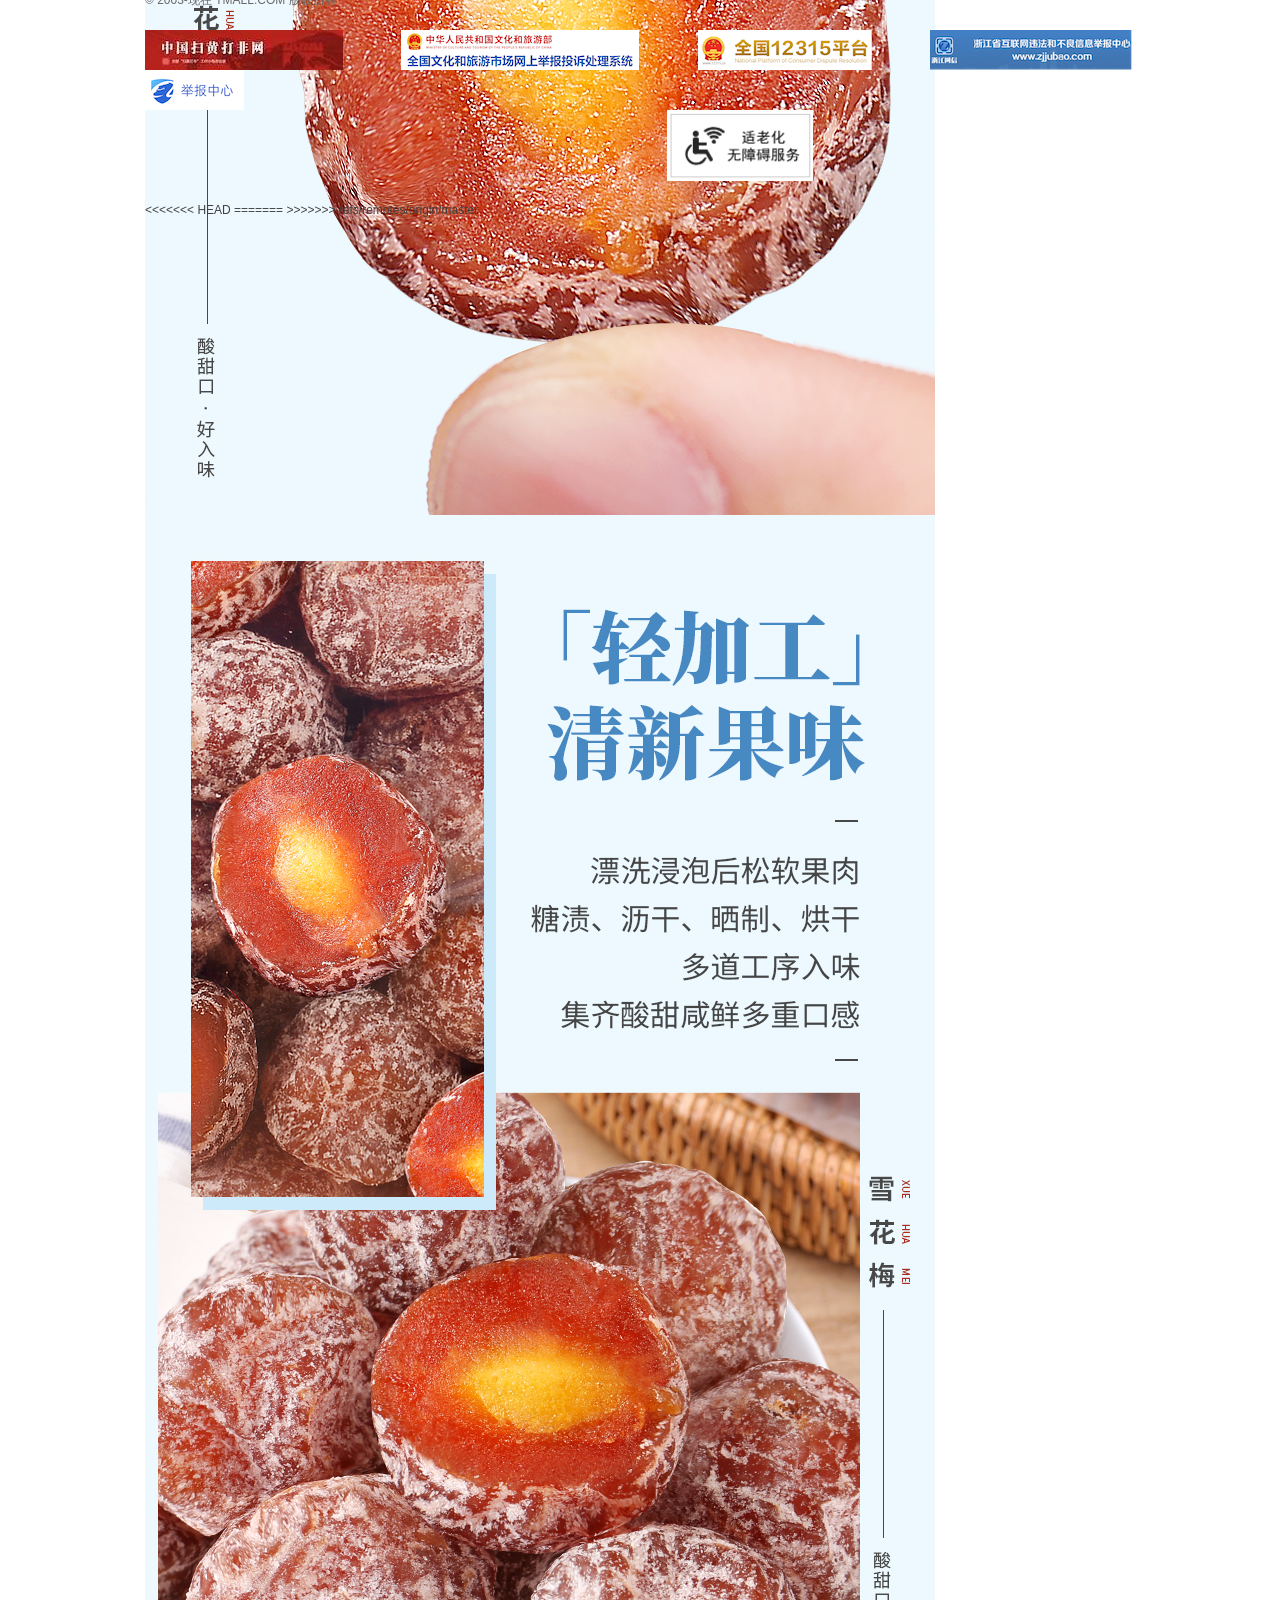
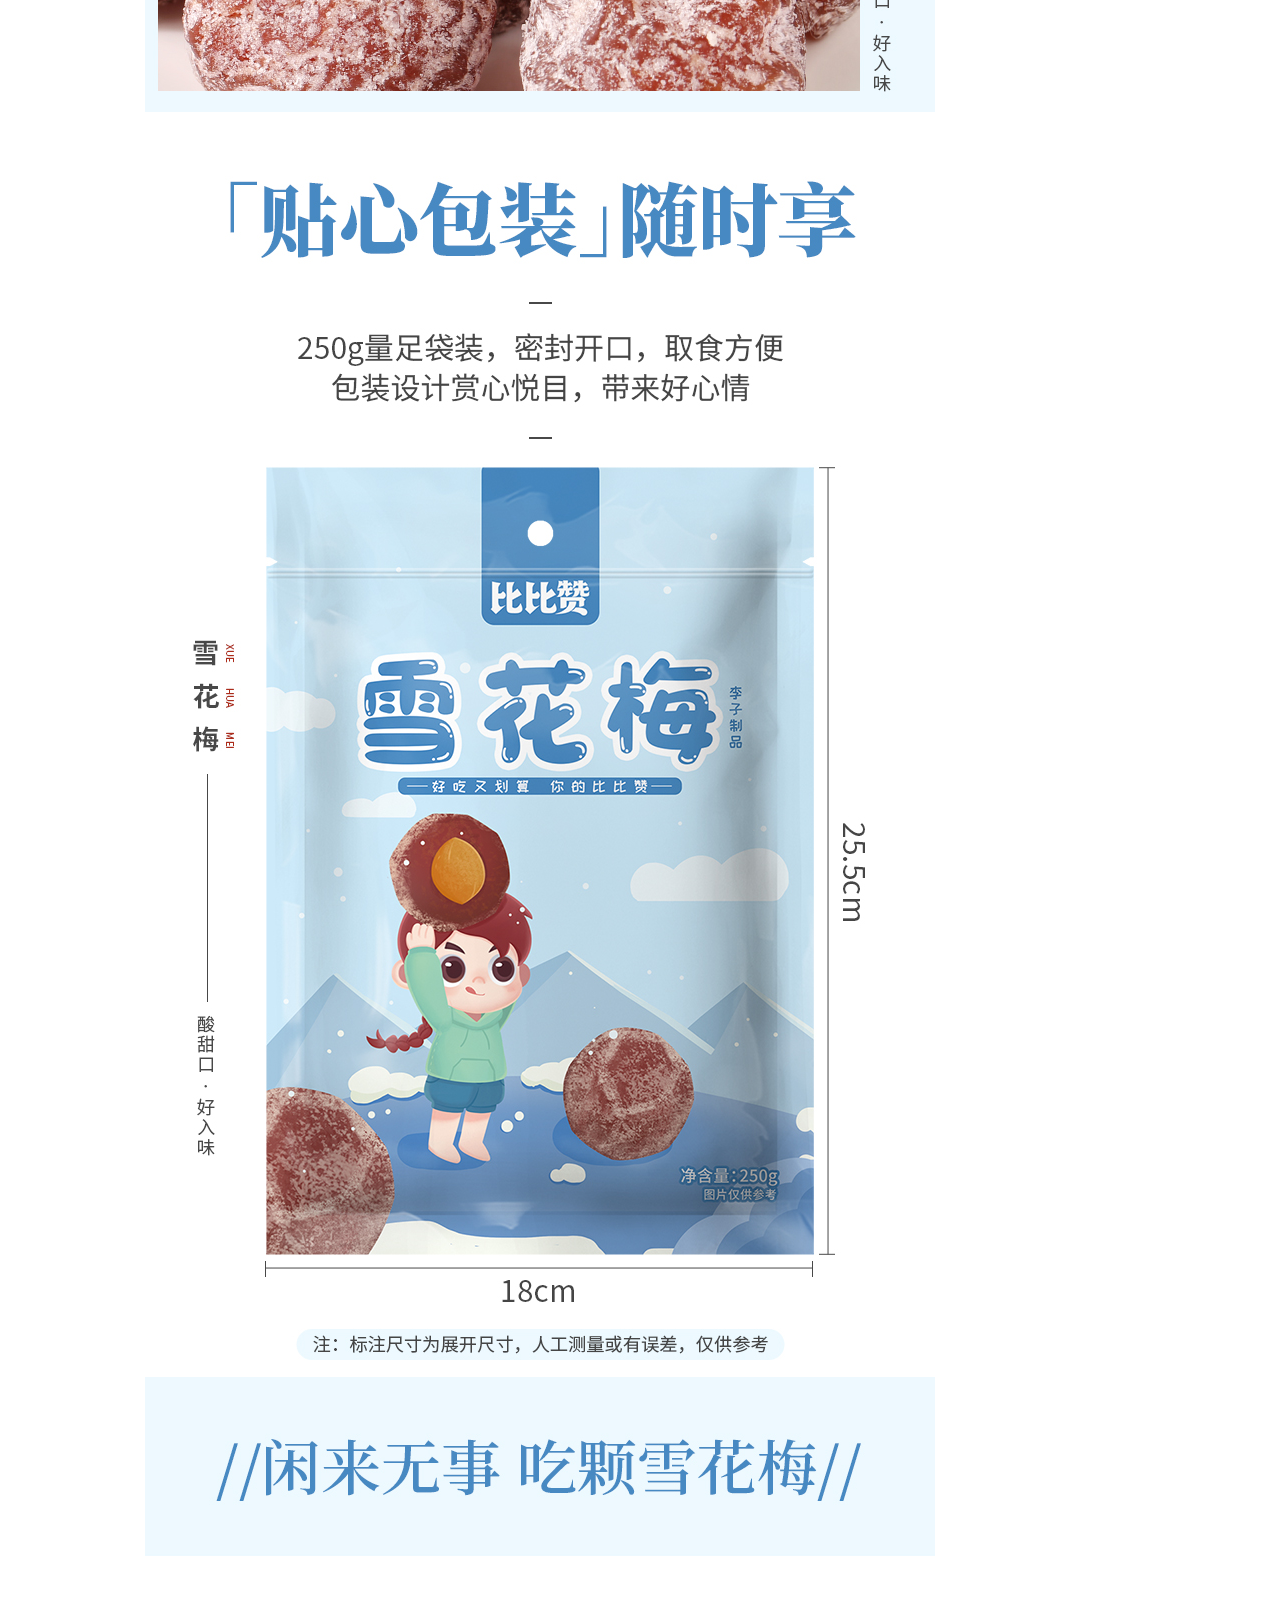
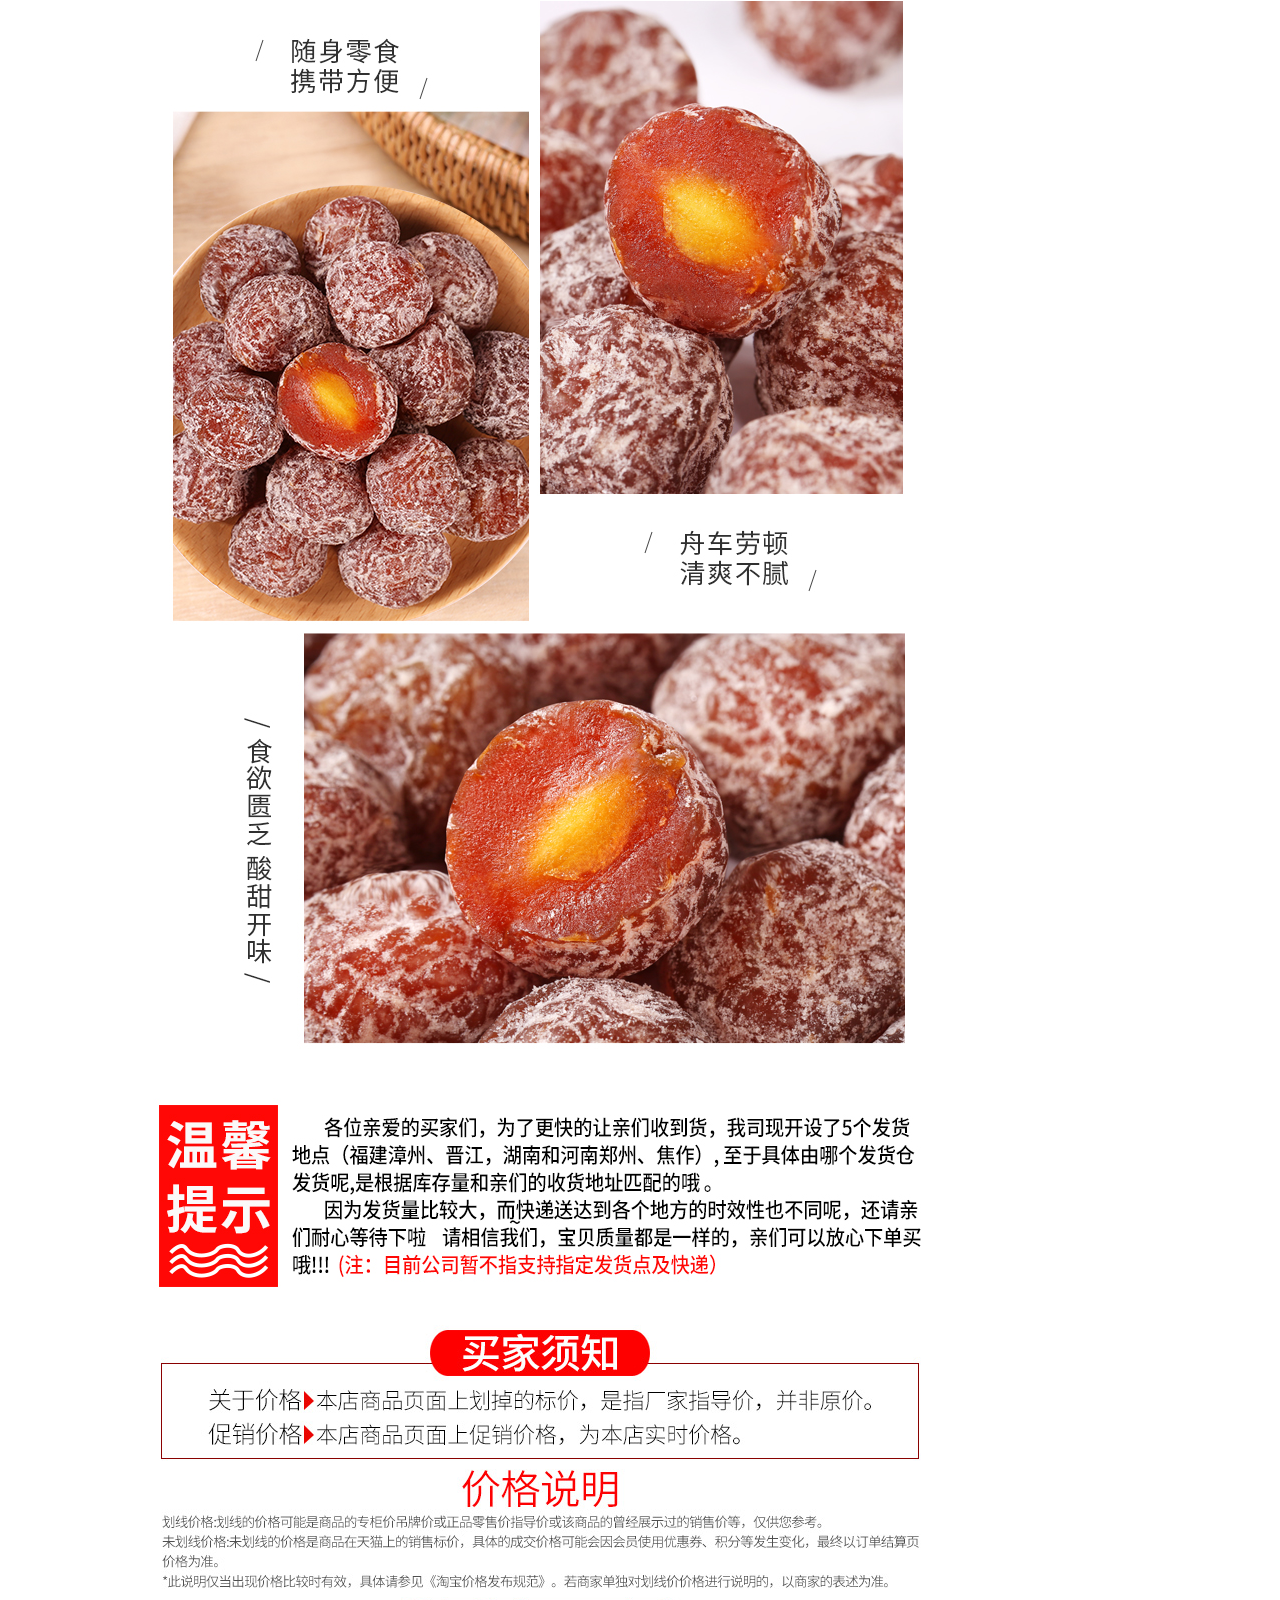
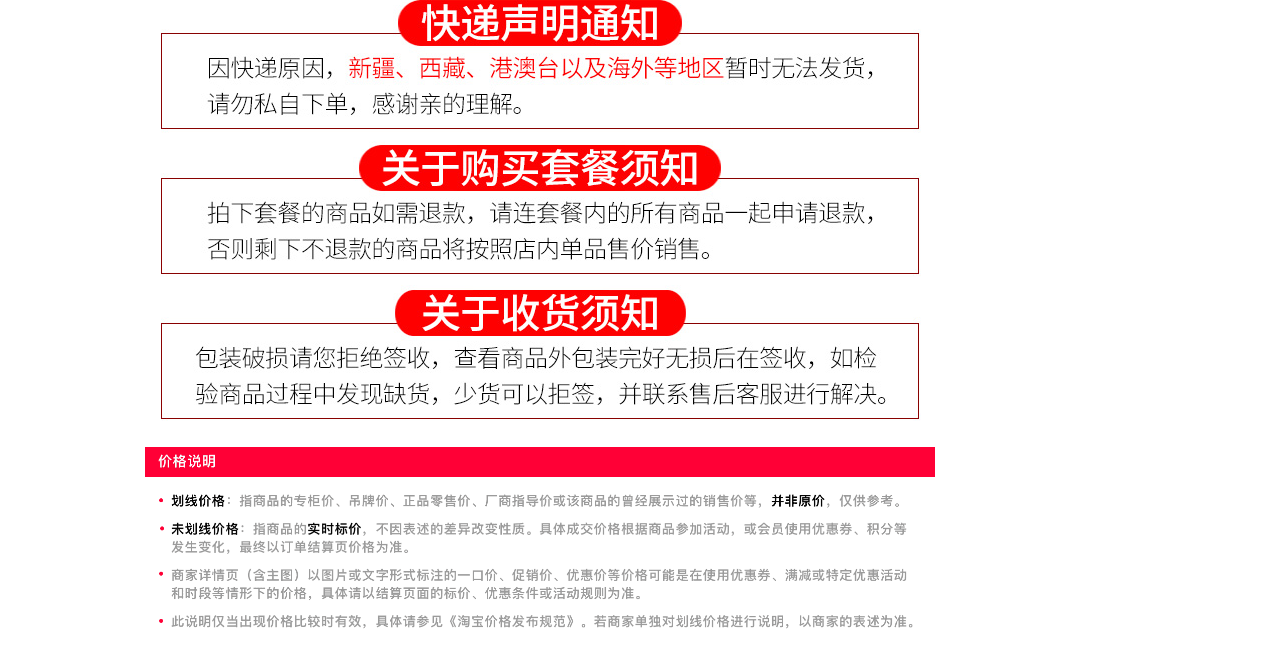
==== commit 52c069ea: "v1.0.6" ====
--- a/src/info.html
+++ b/src/info.html
@@ -99,6 +99,7 @@
     </div>
 
     <div class="mainer clearfix">
+<<<<<<< HEAD
       <div class="manrbox">
         <div class="manrl-con">
           <!-- <img src="../src/img/210002016.jpg" alt="" />
@@ -106,6 +107,11 @@
           <div class="big">
             <img src="../src/img/210002016.jpg" alt="" class="bigImg" />
           </div> -->
+=======
+      <div class="manr-l">
+        <div class="manrl-con">
+          <!-- <img src="../src/img/210002016.jpg" alt="" /> -->
+>>>>>>> refs/remotes/origin/master
         </div>
         <span class="iconfont icon-fangdajing"></span>
         <ul class="ffff-con">
@@ -1504,6 +1510,7 @@
         </a>
       </div>
     </div>
+<<<<<<< HEAD
     <script>
       window.addEventListener('load', function () {
         let manrbox = document.querySelector('.mainer>.manrbox>.manrl-con')
@@ -1547,5 +1554,7 @@
         })
       })
     </script>
+=======
+>>>>>>> refs/remotes/origin/master
   </body>
 </html>
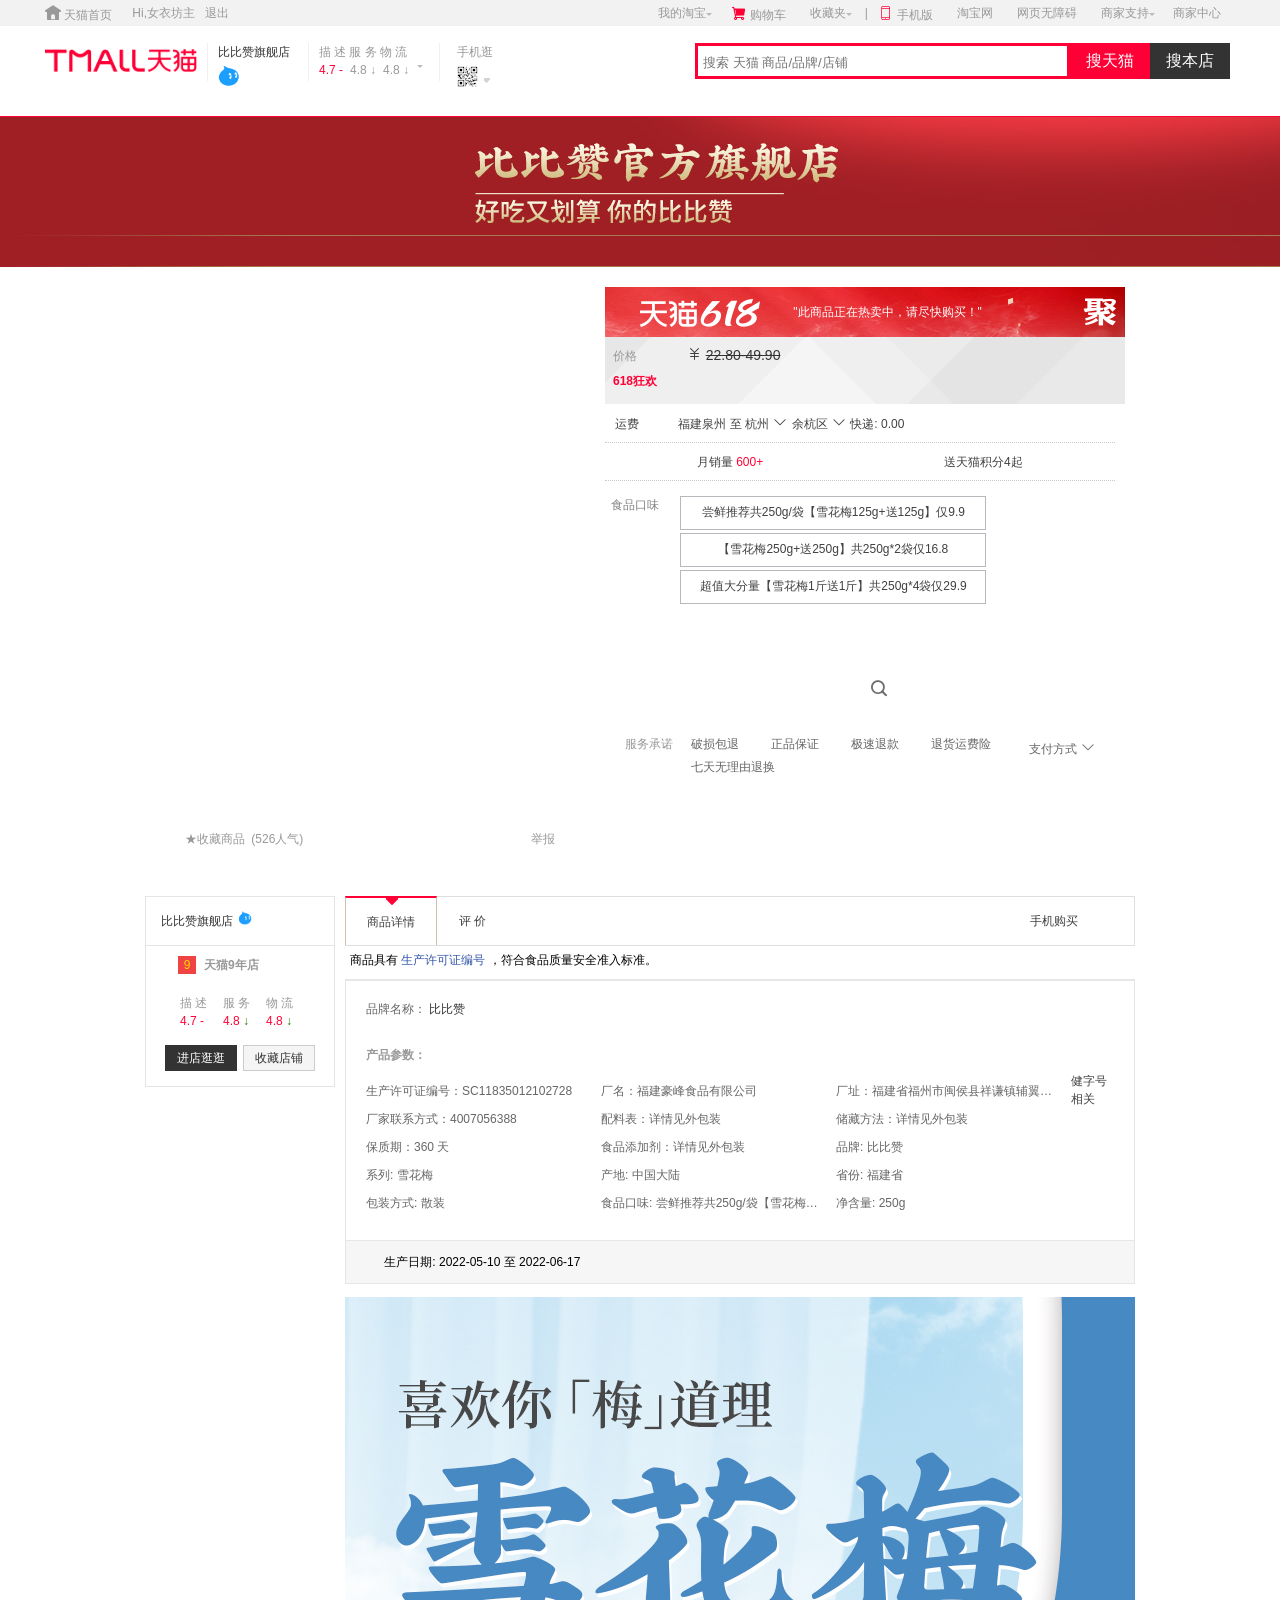
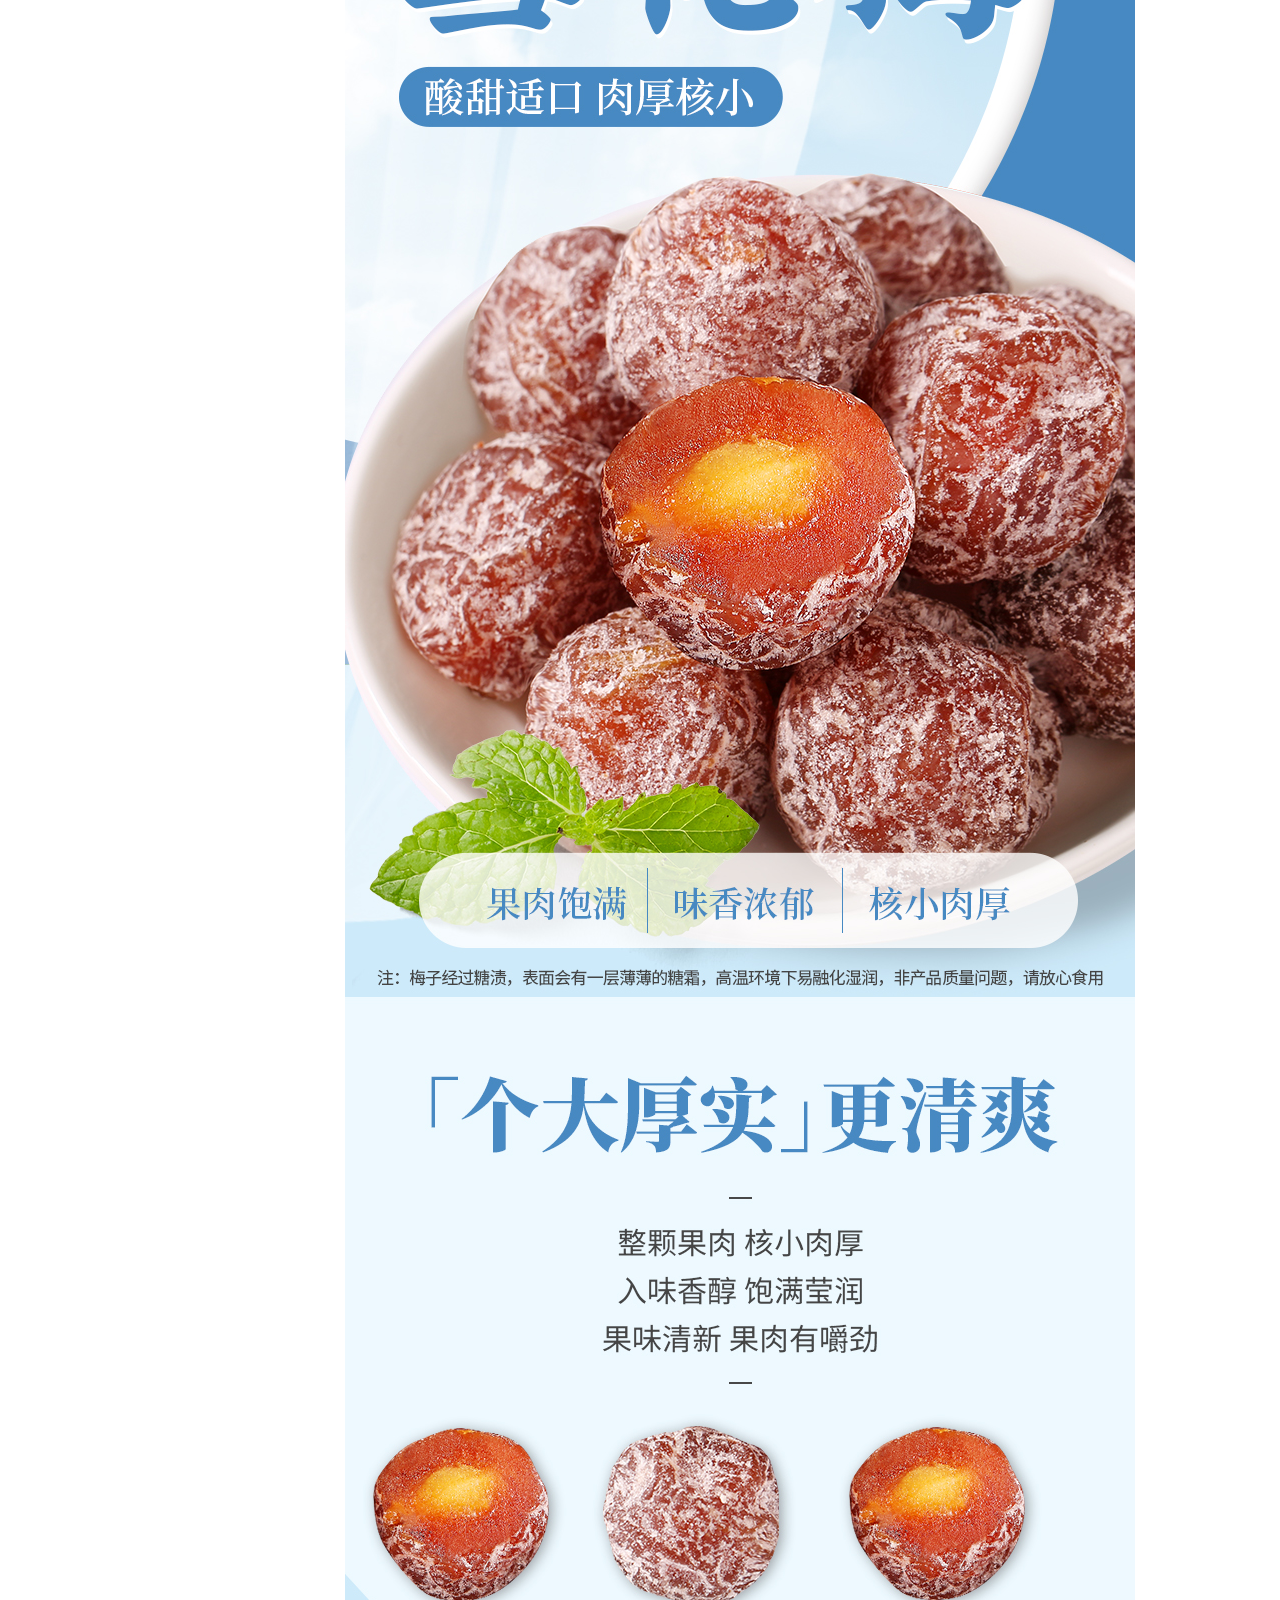
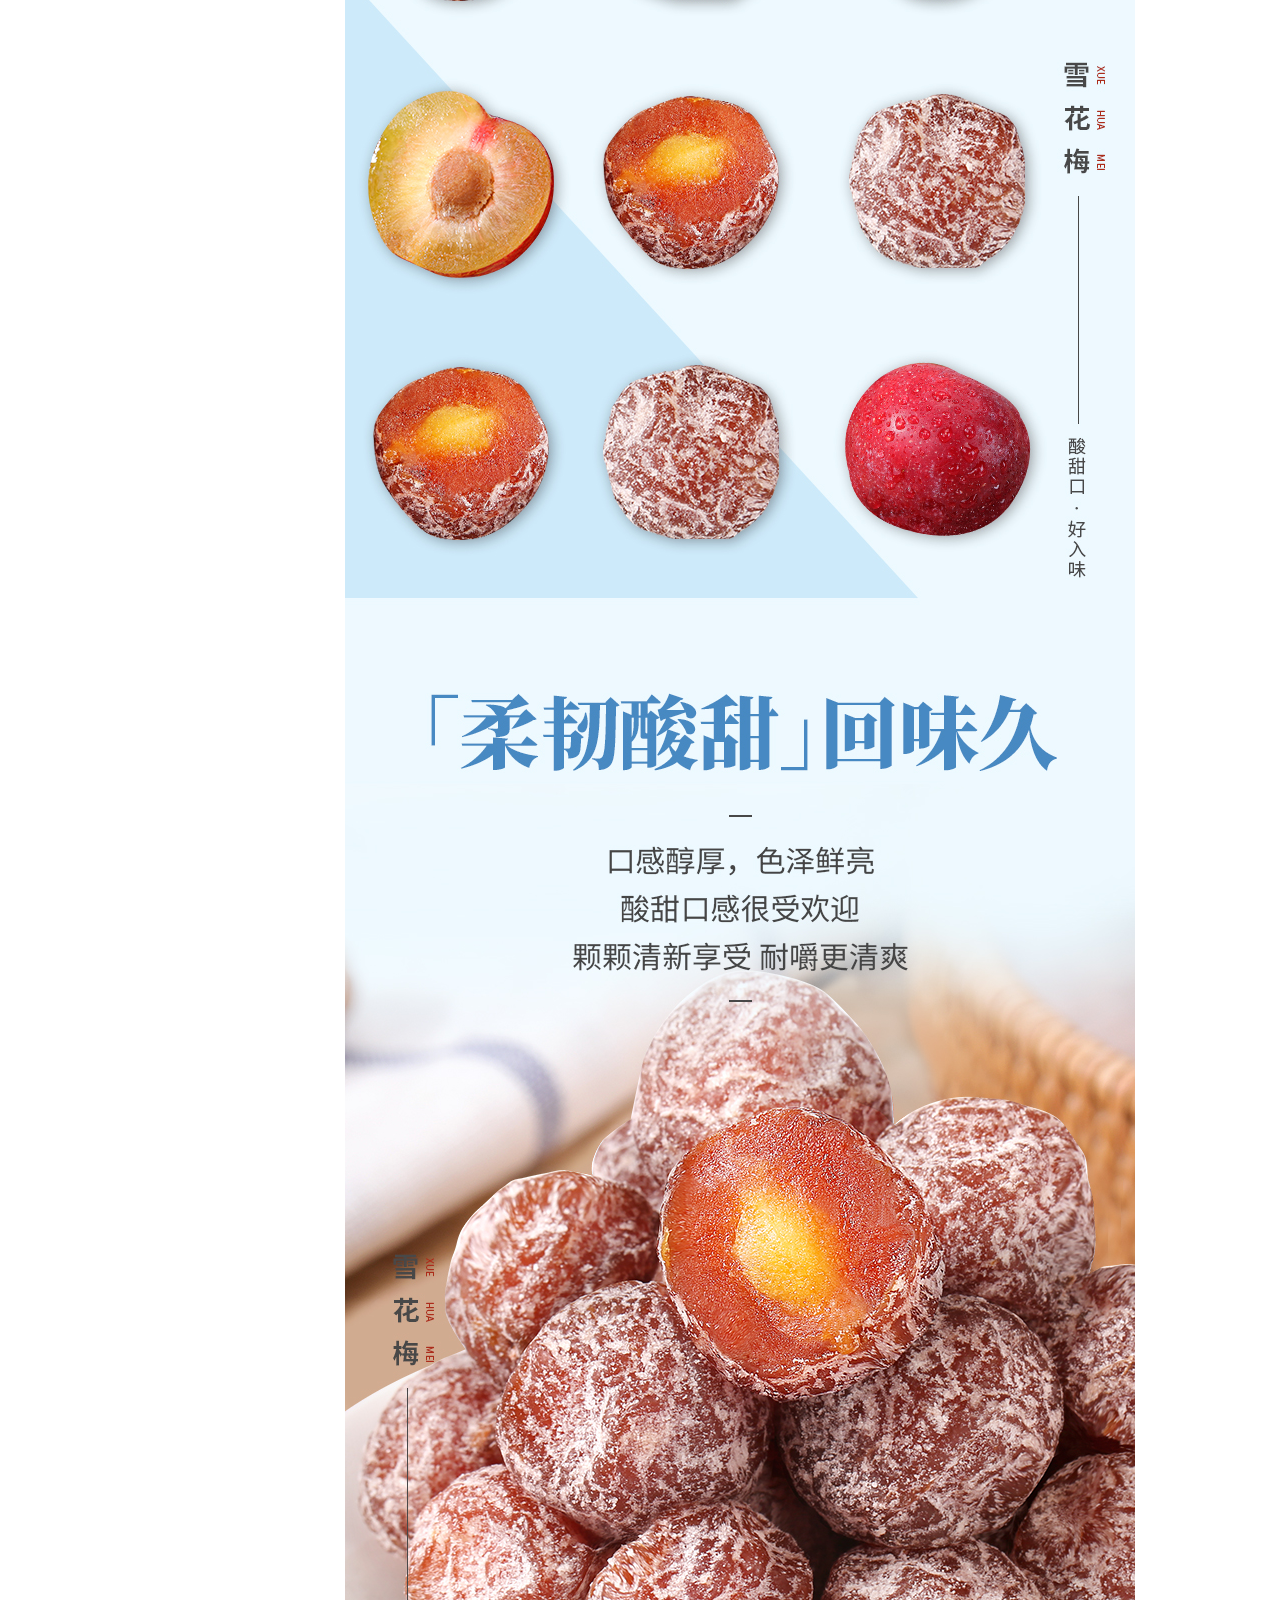
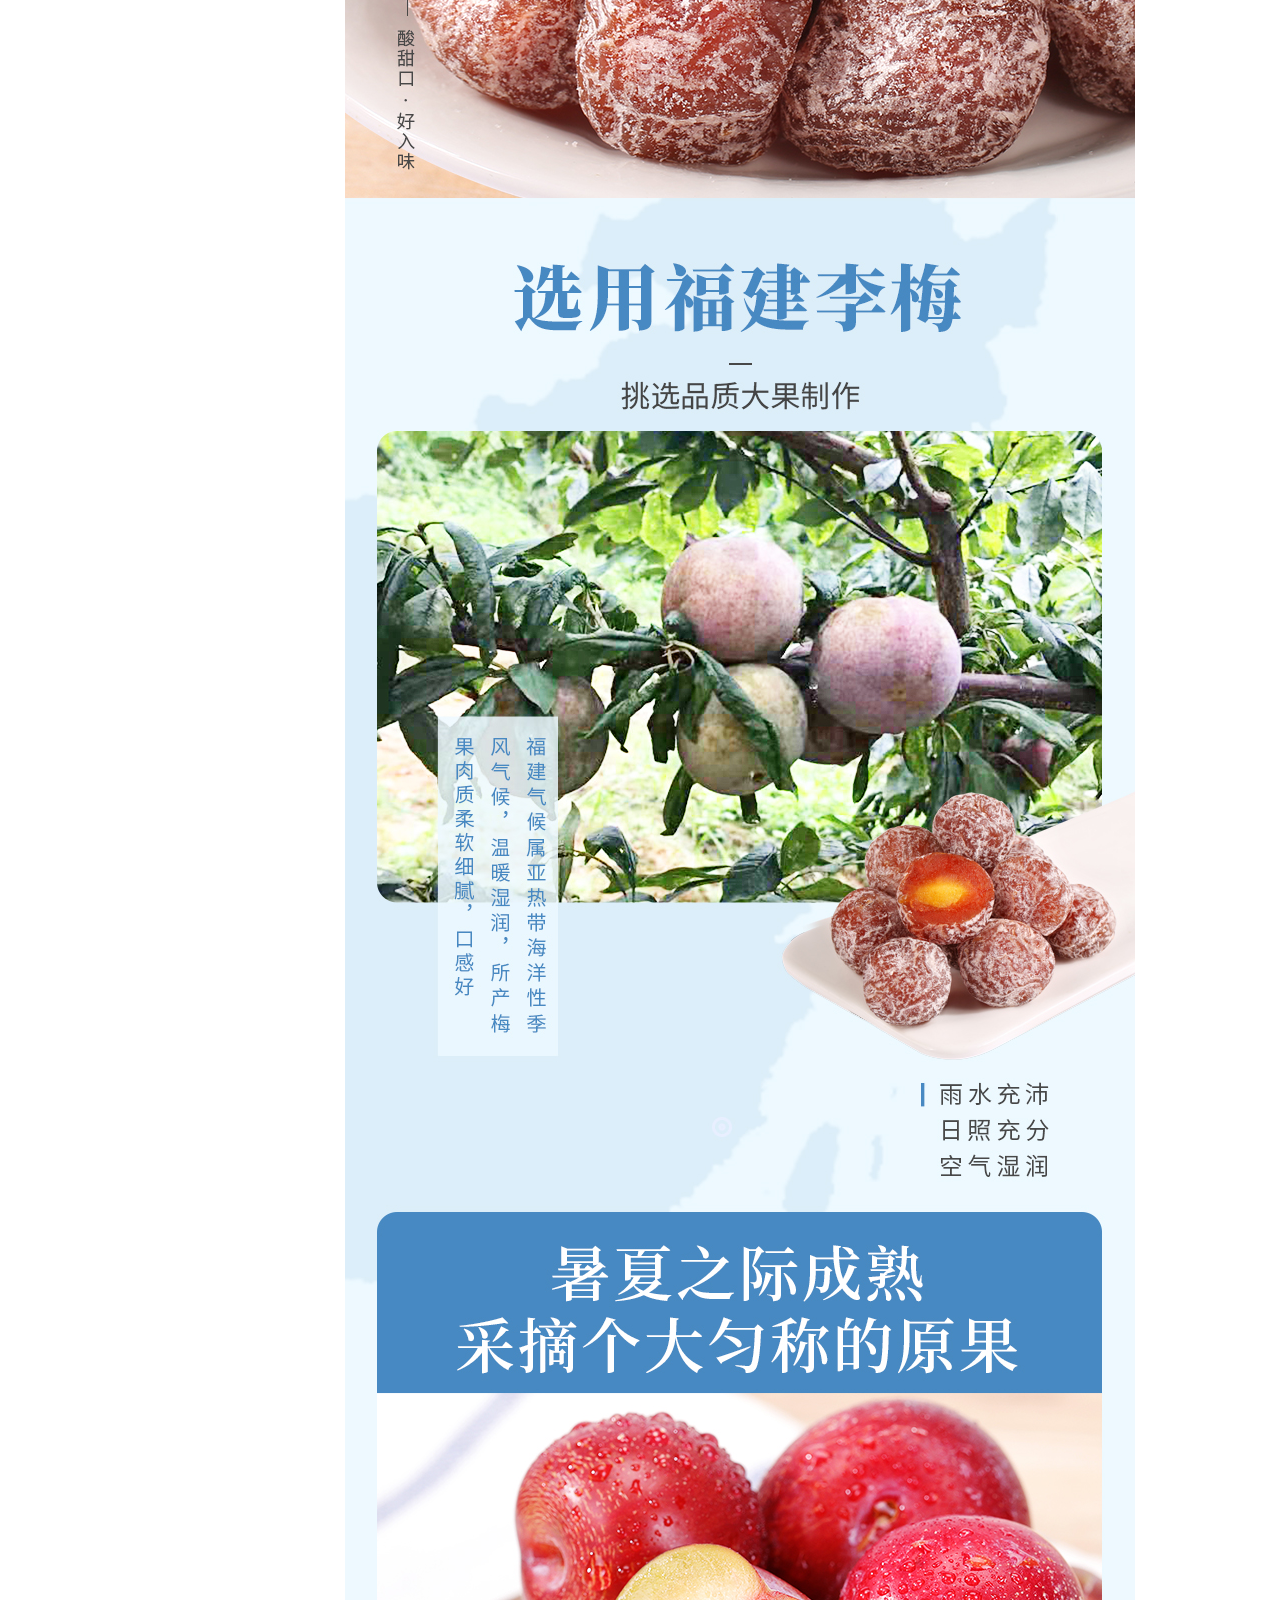
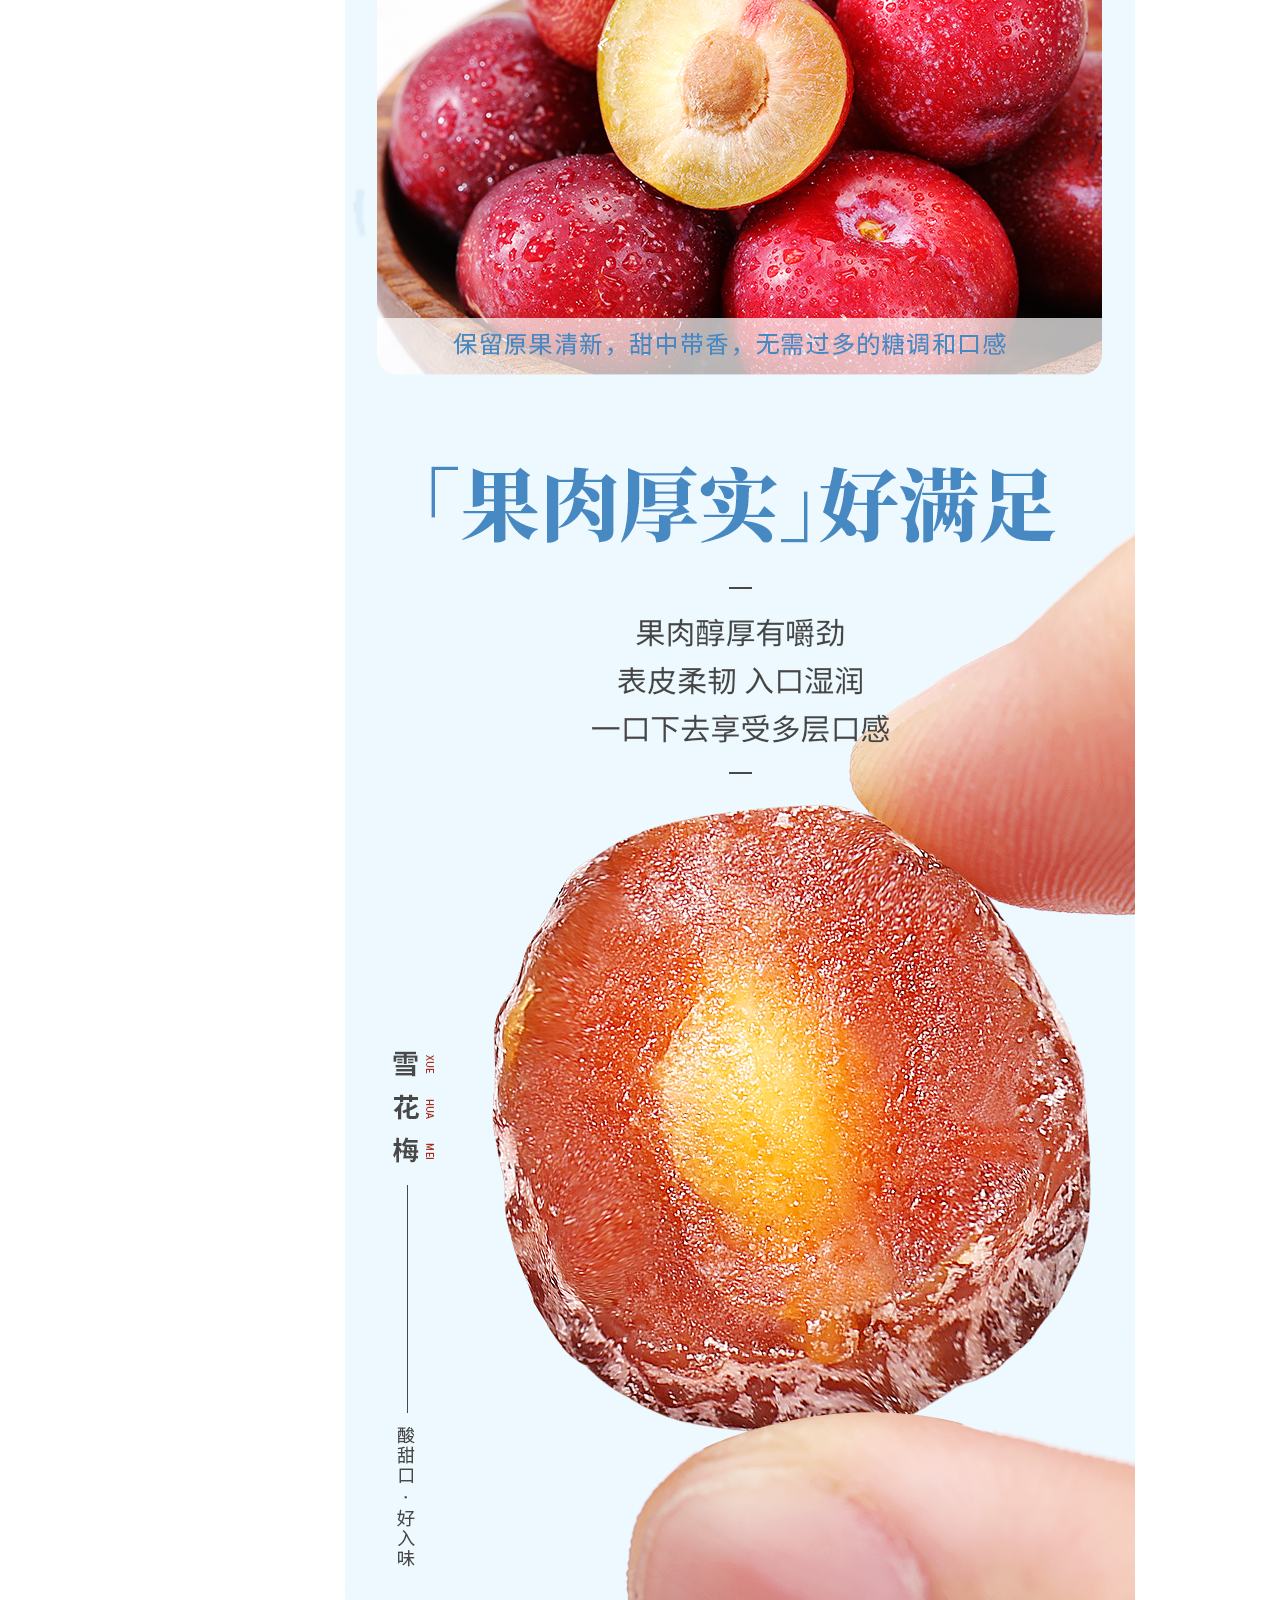
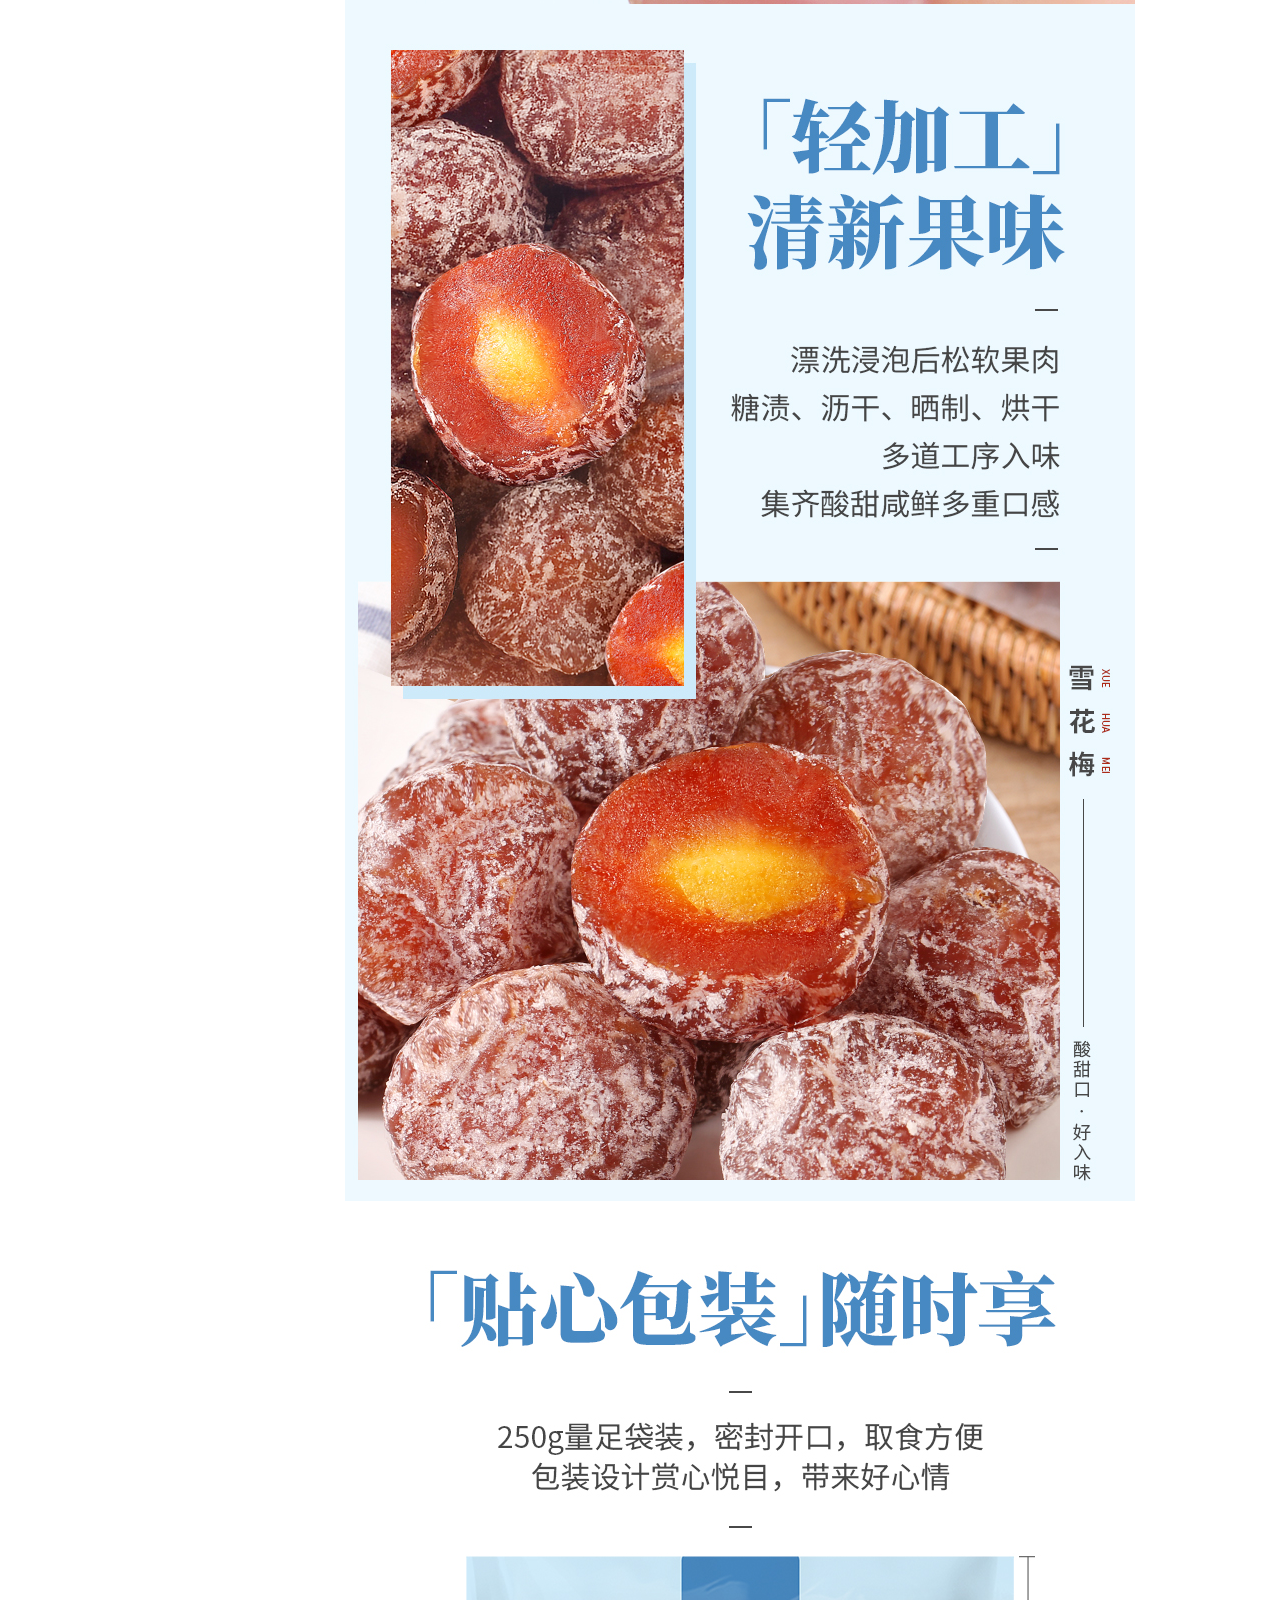
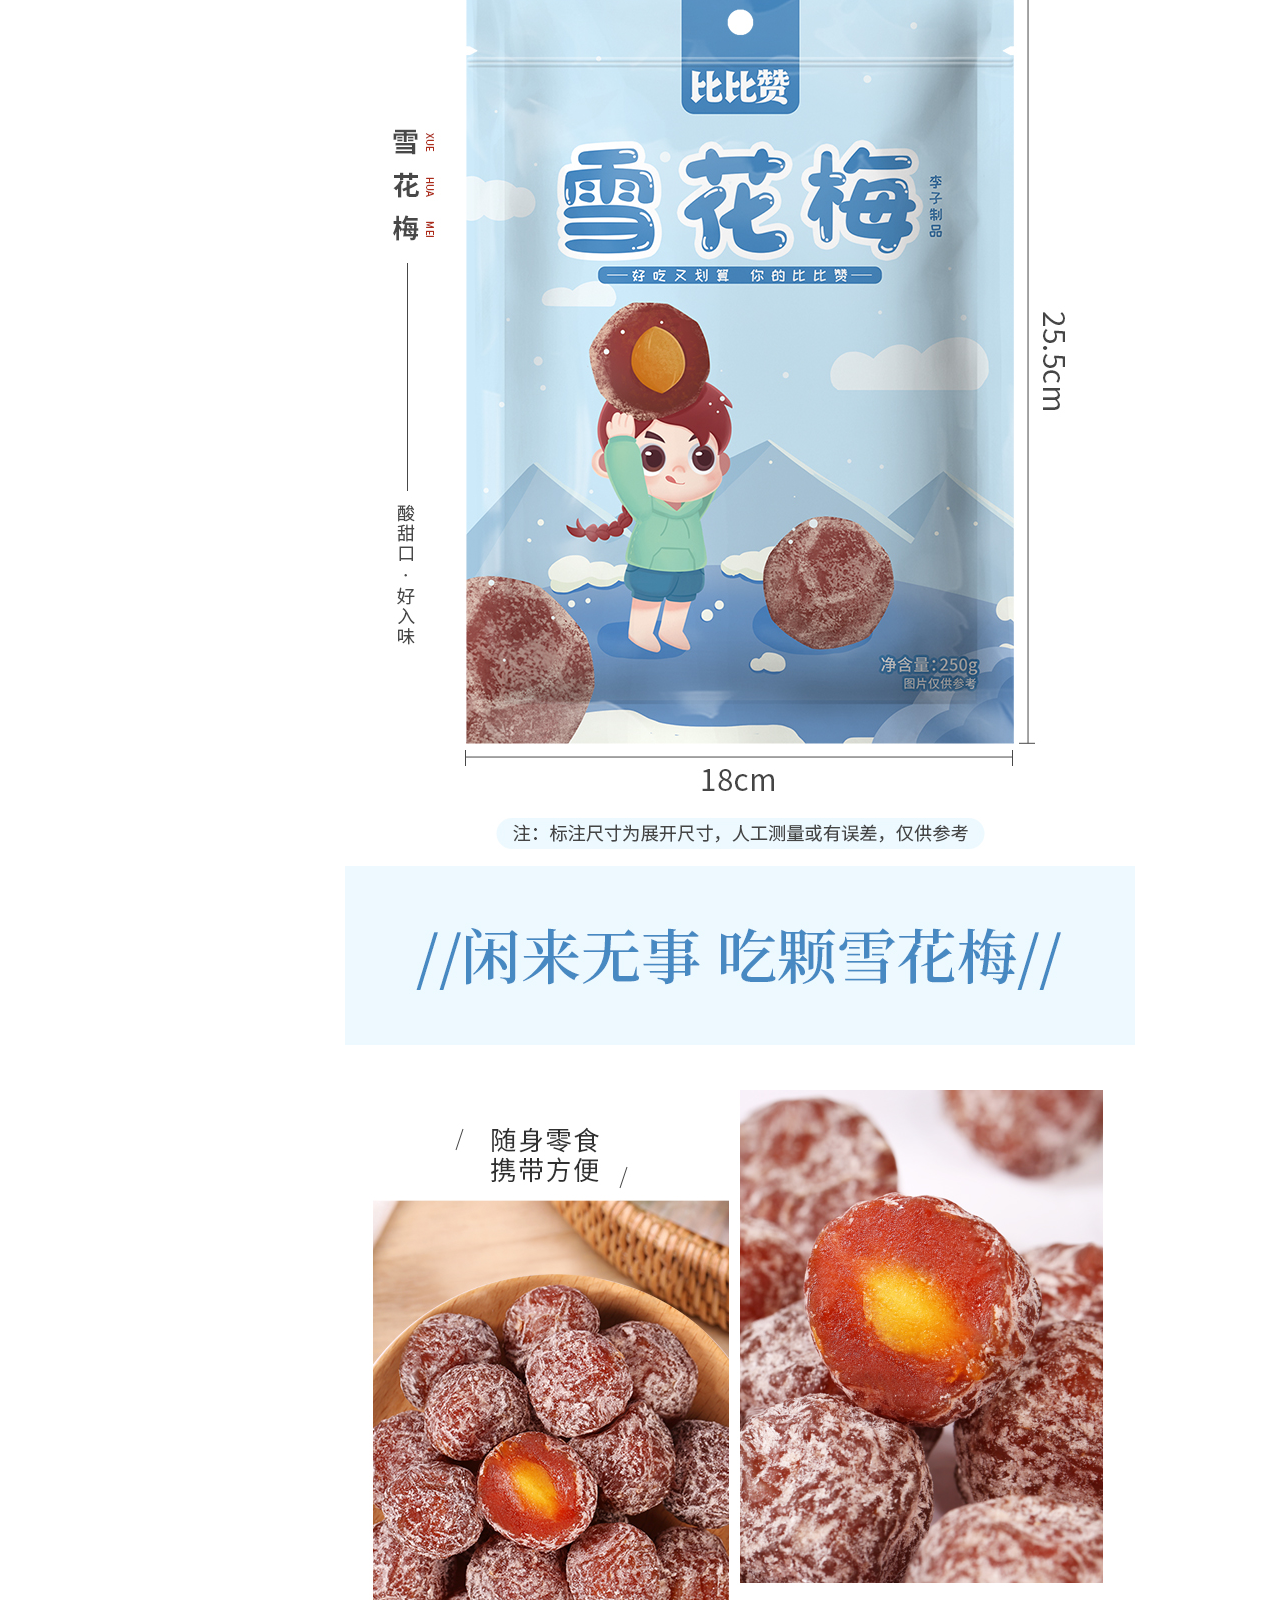
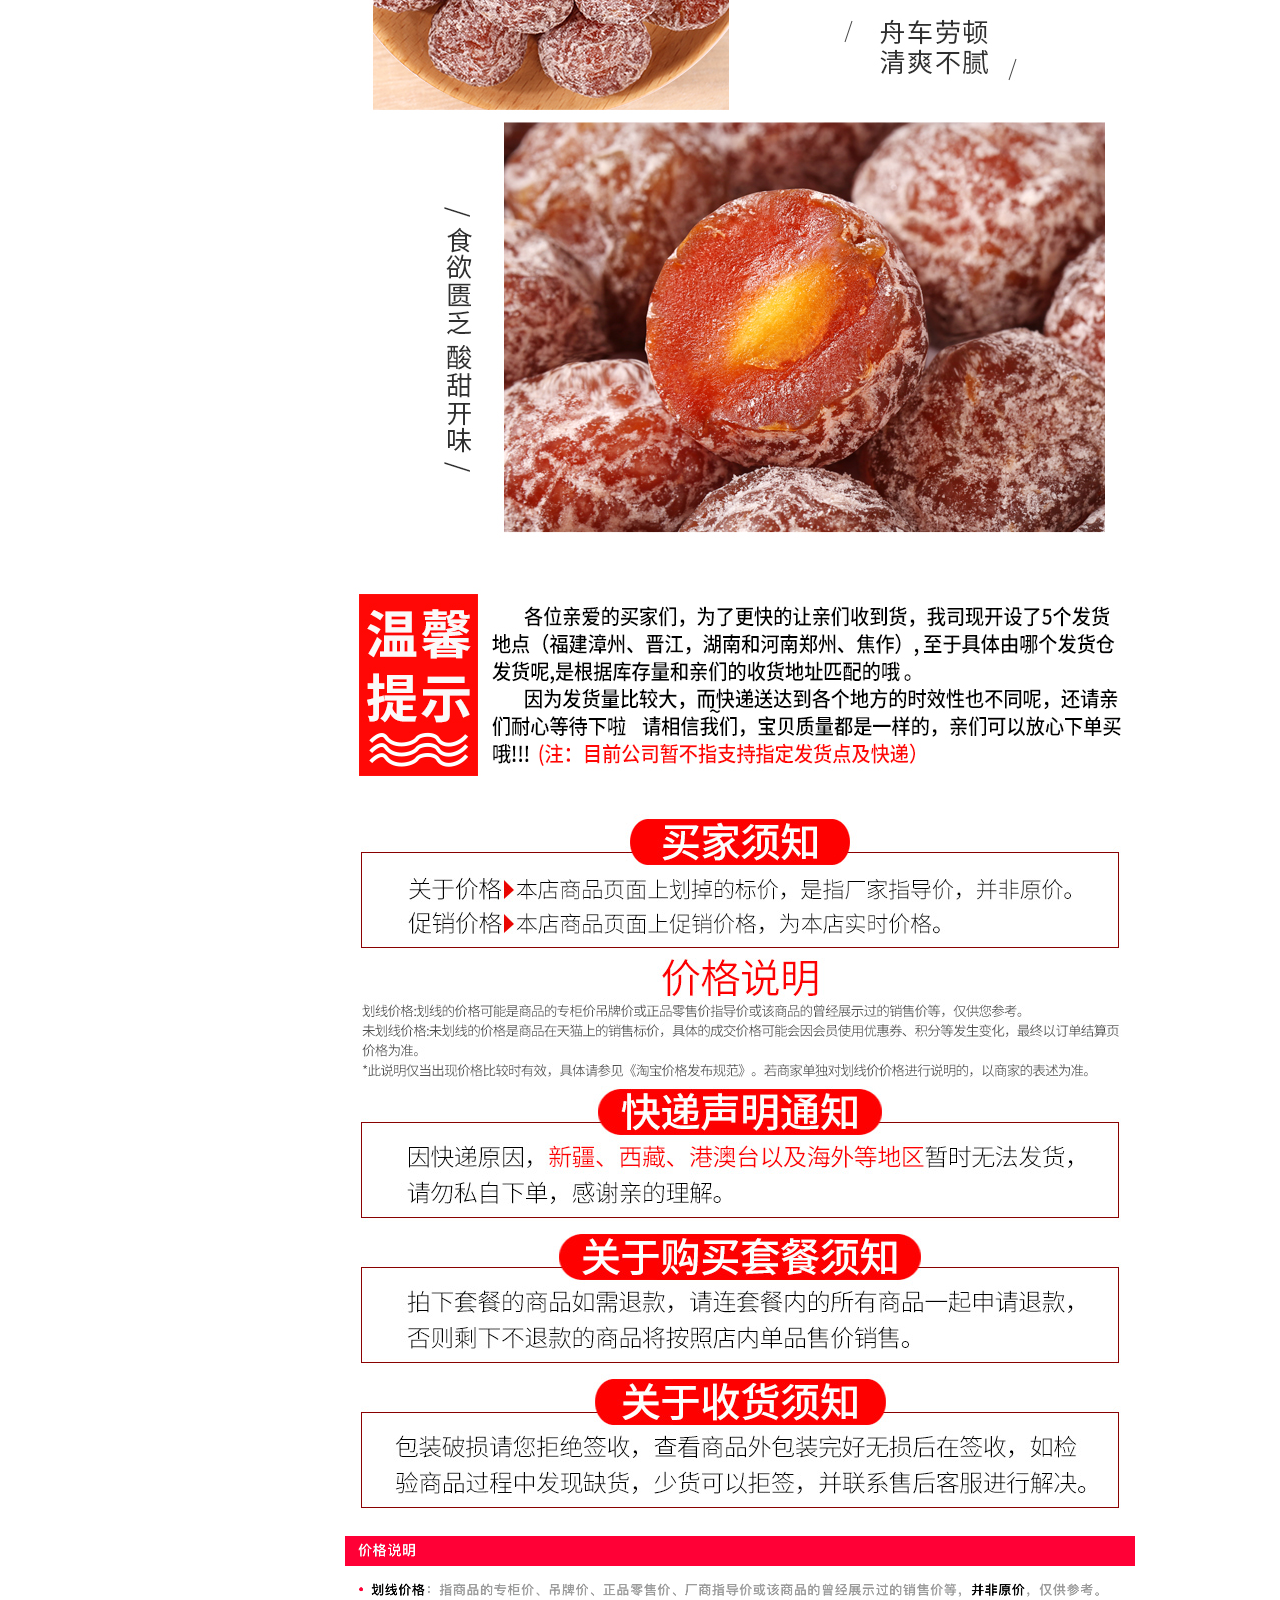
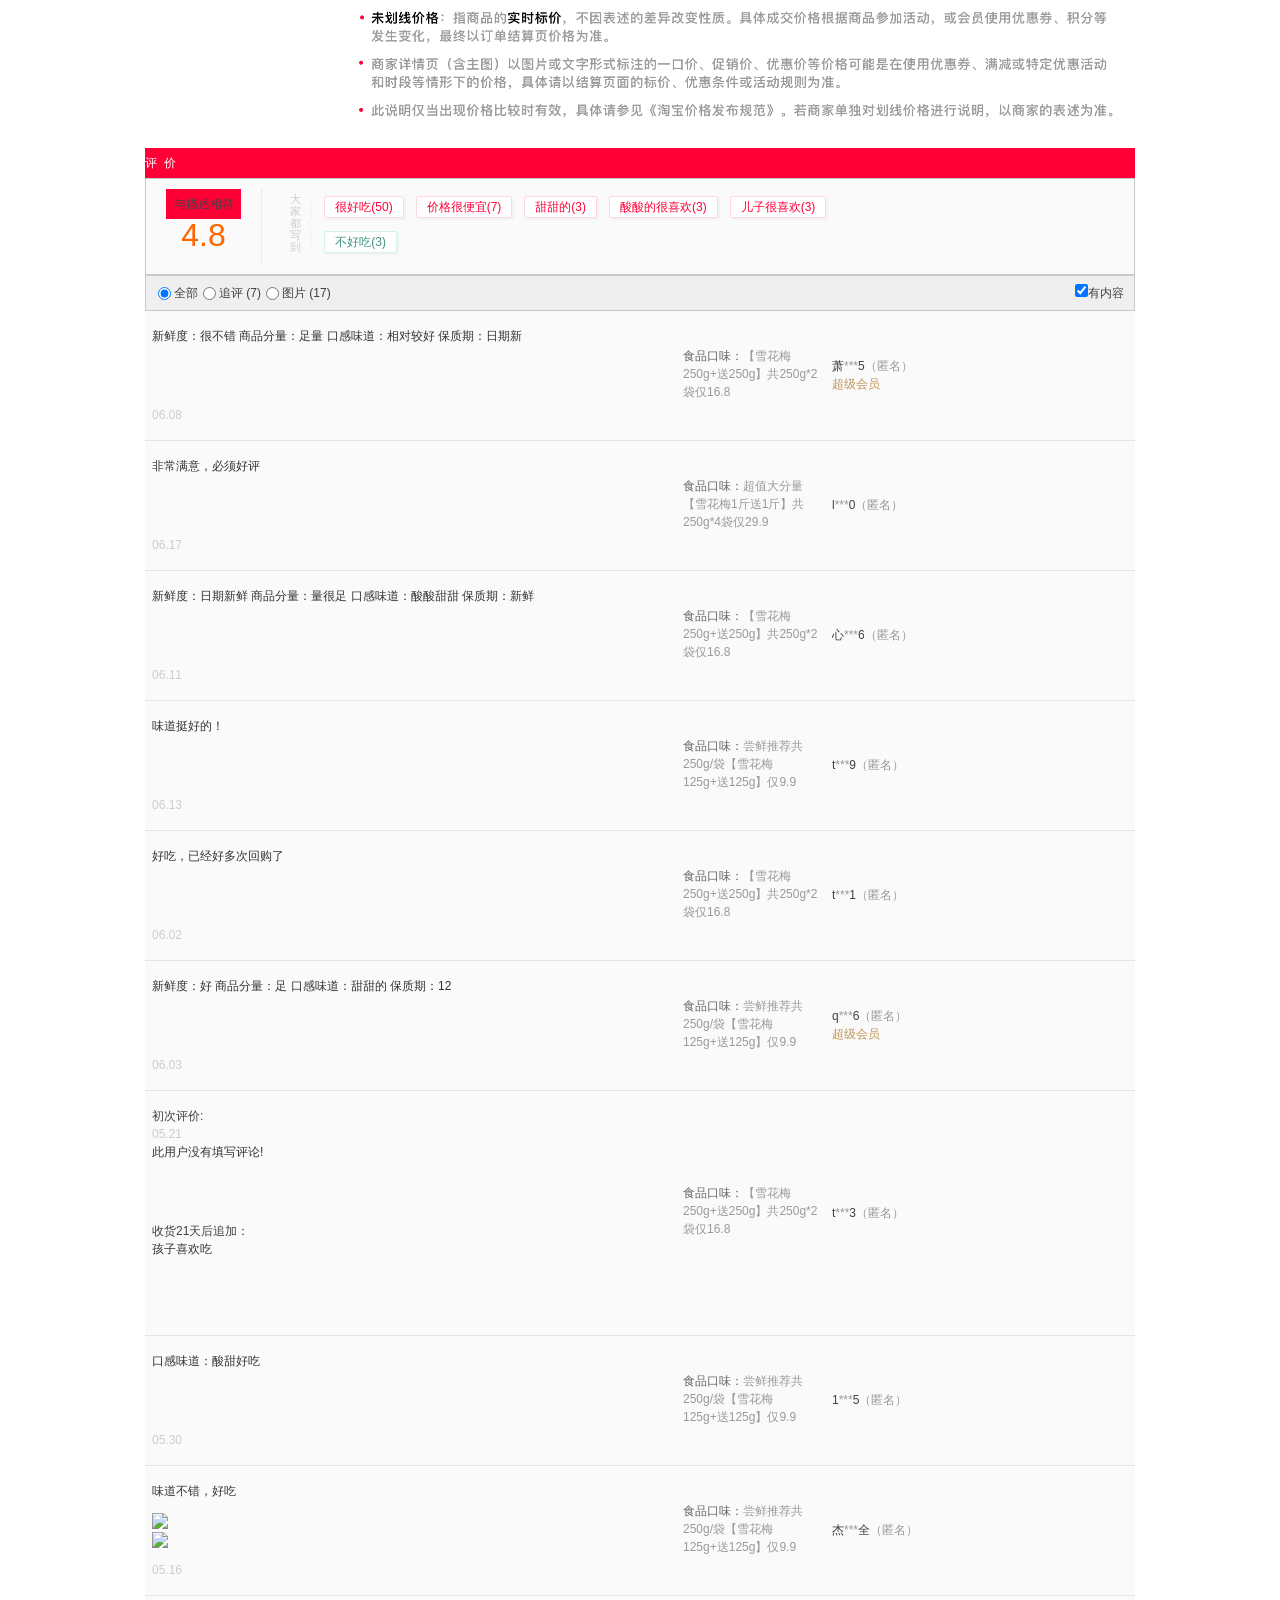
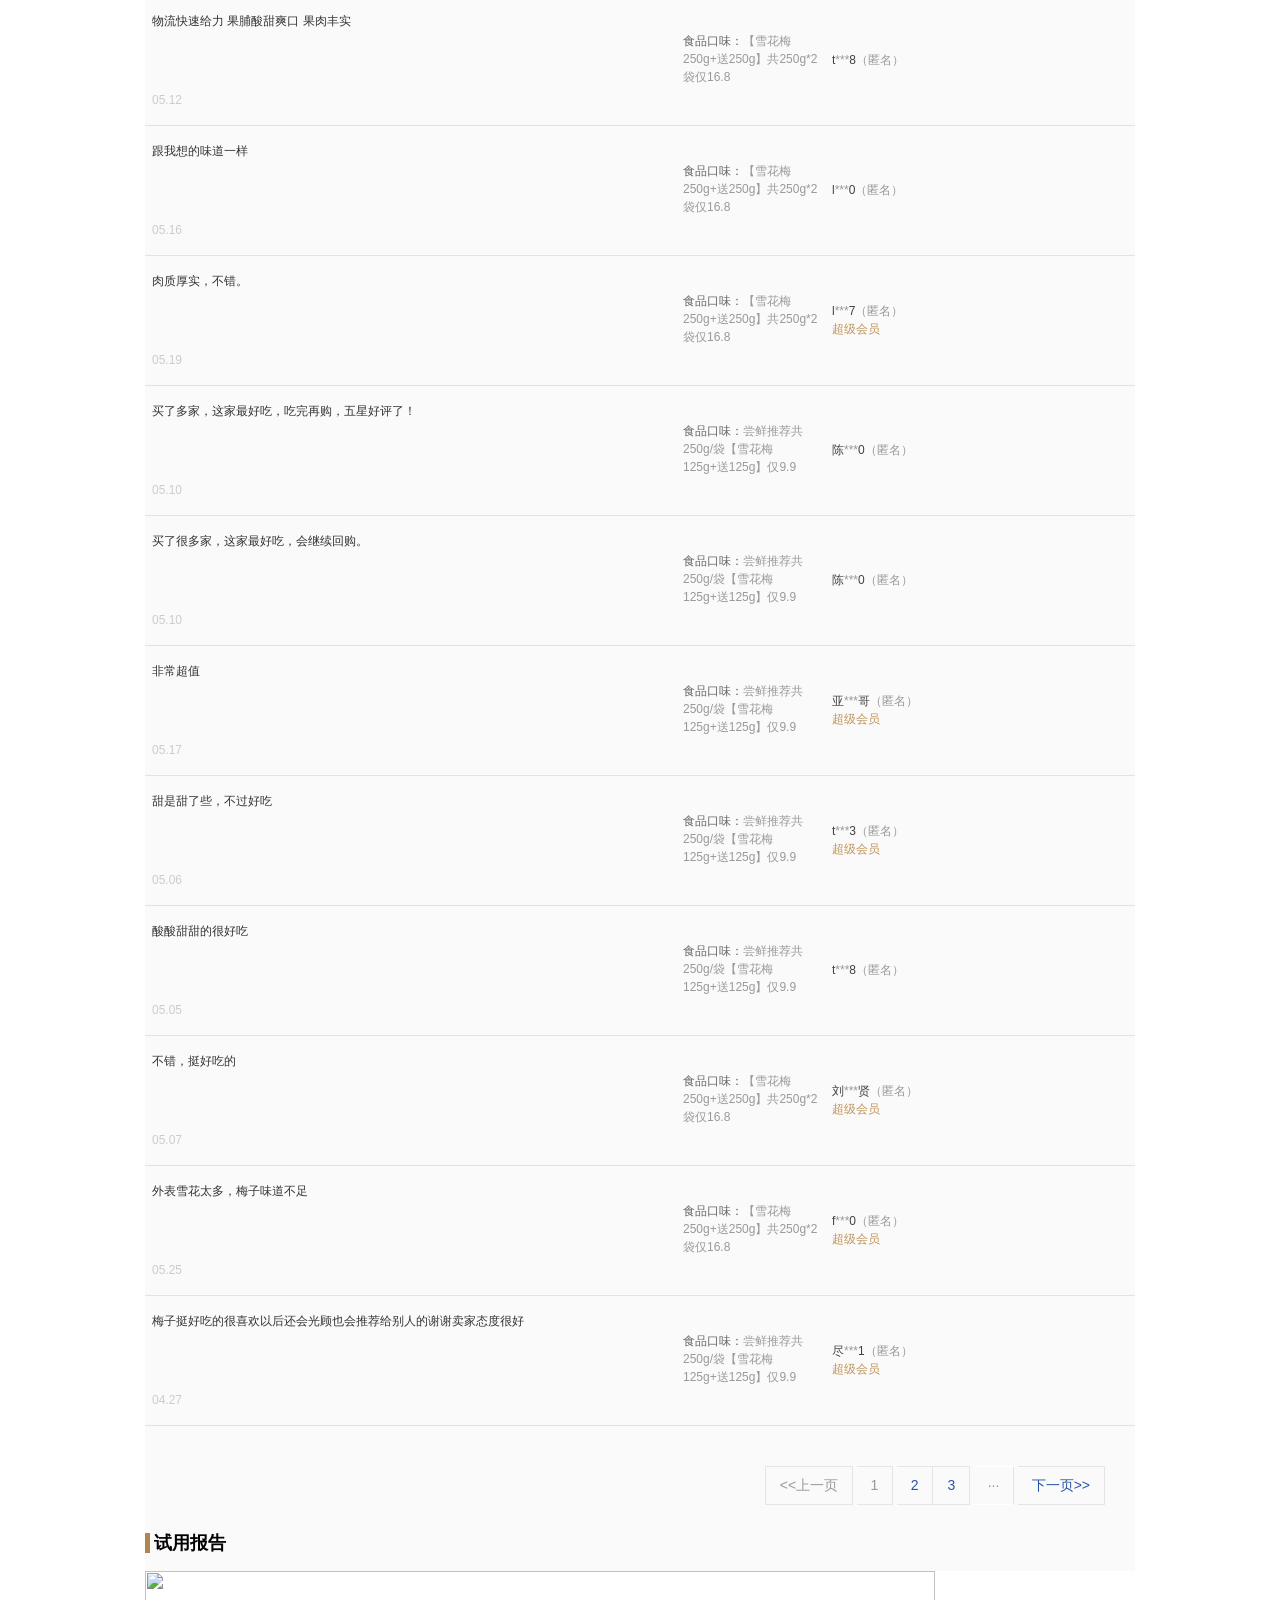
==== commit be5a4449: "v1.0.7" ====
--- a/src/info.html
+++ b/src/info.html
@@ -99,7 +99,6 @@
     </div>
 
     <div class="mainer clearfix">
-<<<<<<< HEAD
       <div class="manrbox">
         <div class="manrl-con">
           <!-- <img src="../src/img/210002016.jpg" alt="" />
@@ -107,11 +106,6 @@
           <div class="big">
             <img src="../src/img/210002016.jpg" alt="" class="bigImg" />
           </div> -->
-=======
-      <div class="manr-l">
-        <div class="manrl-con">
-          <!-- <img src="../src/img/210002016.jpg" alt="" /> -->
->>>>>>> refs/remotes/origin/master
         </div>
         <span class="iconfont icon-fangdajing"></span>
         <ul class="ffff-con">
@@ -1510,7 +1504,7 @@
         </a>
       </div>
     </div>
-<<<<<<< HEAD
+    <<<<<<< HEAD
     <script>
       window.addEventListener('load', function () {
         let manrbox = document.querySelector('.mainer>.manrbox>.manrl-con')
@@ -1554,7 +1548,6 @@
         })
       })
     </script>
-=======
->>>>>>> refs/remotes/origin/master
+    ======= >>>>>>> refs/remotes/origin/master
   </body>
 </html>
